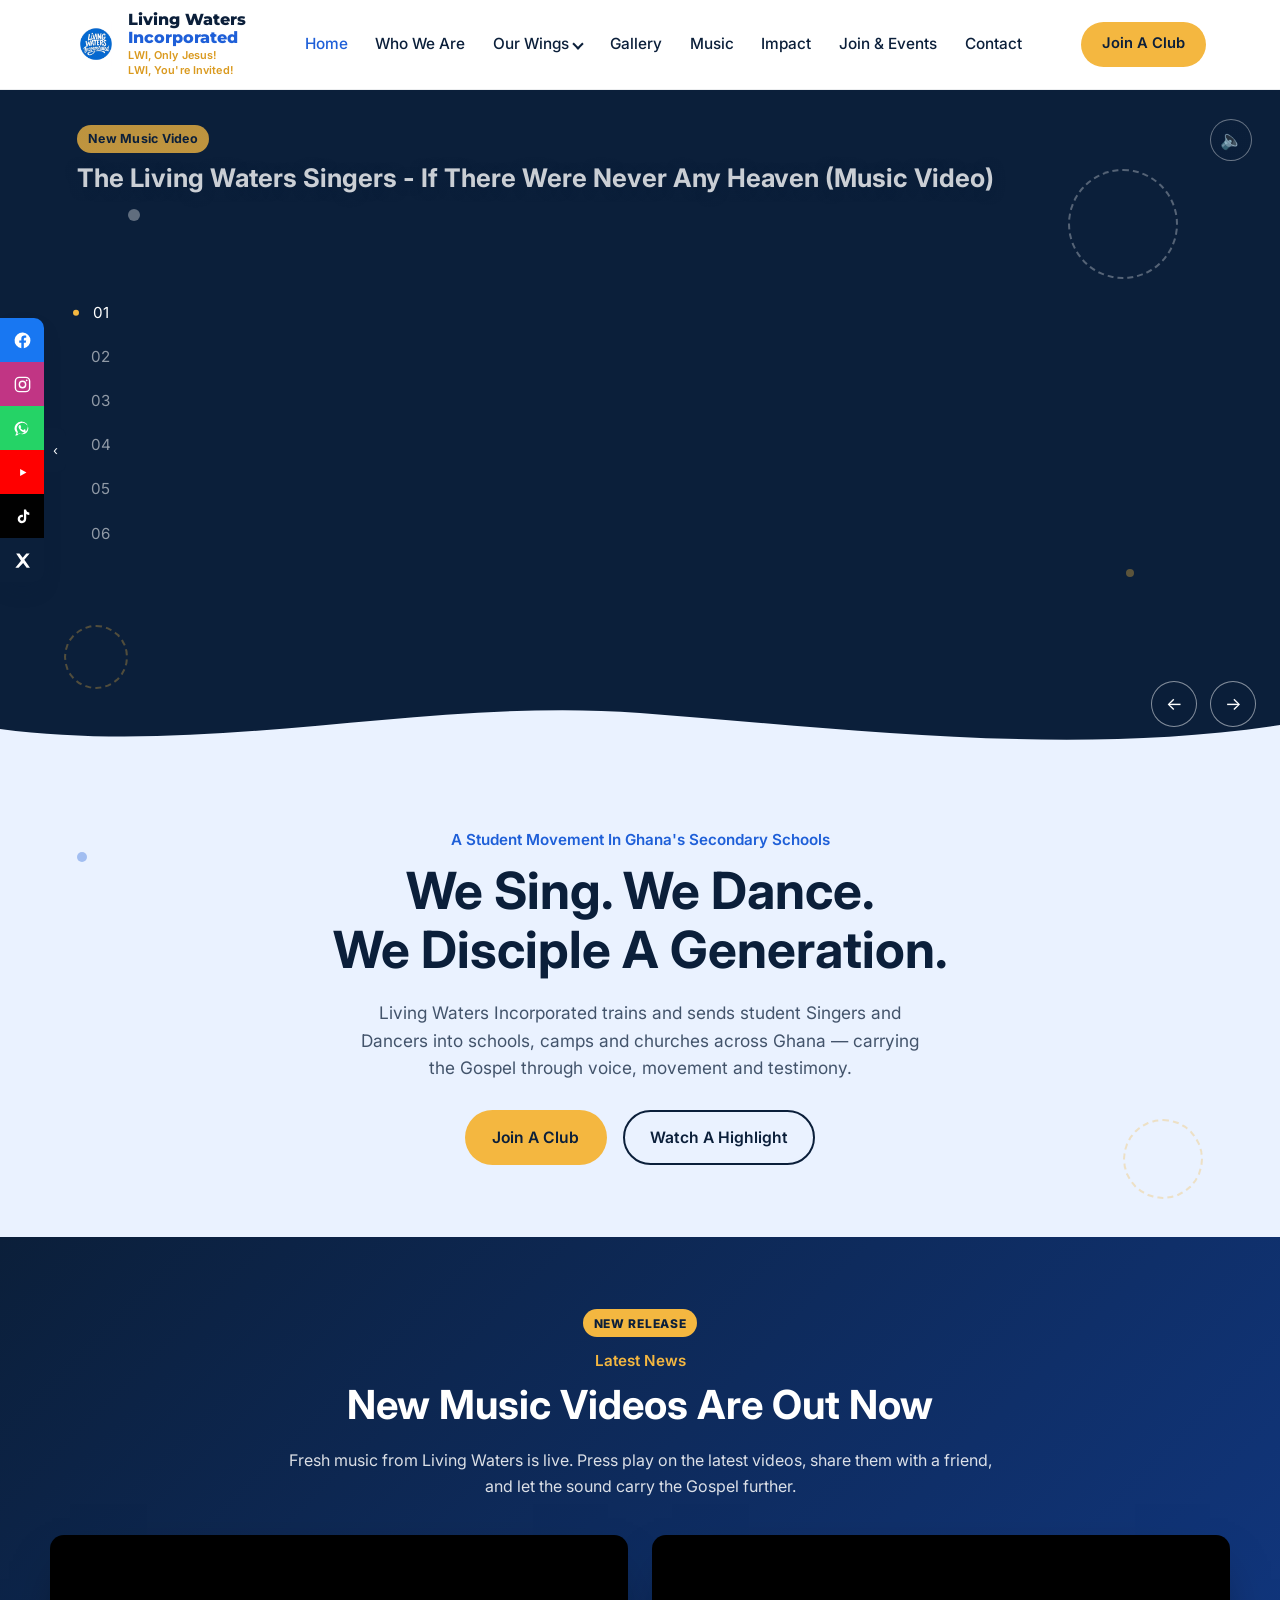
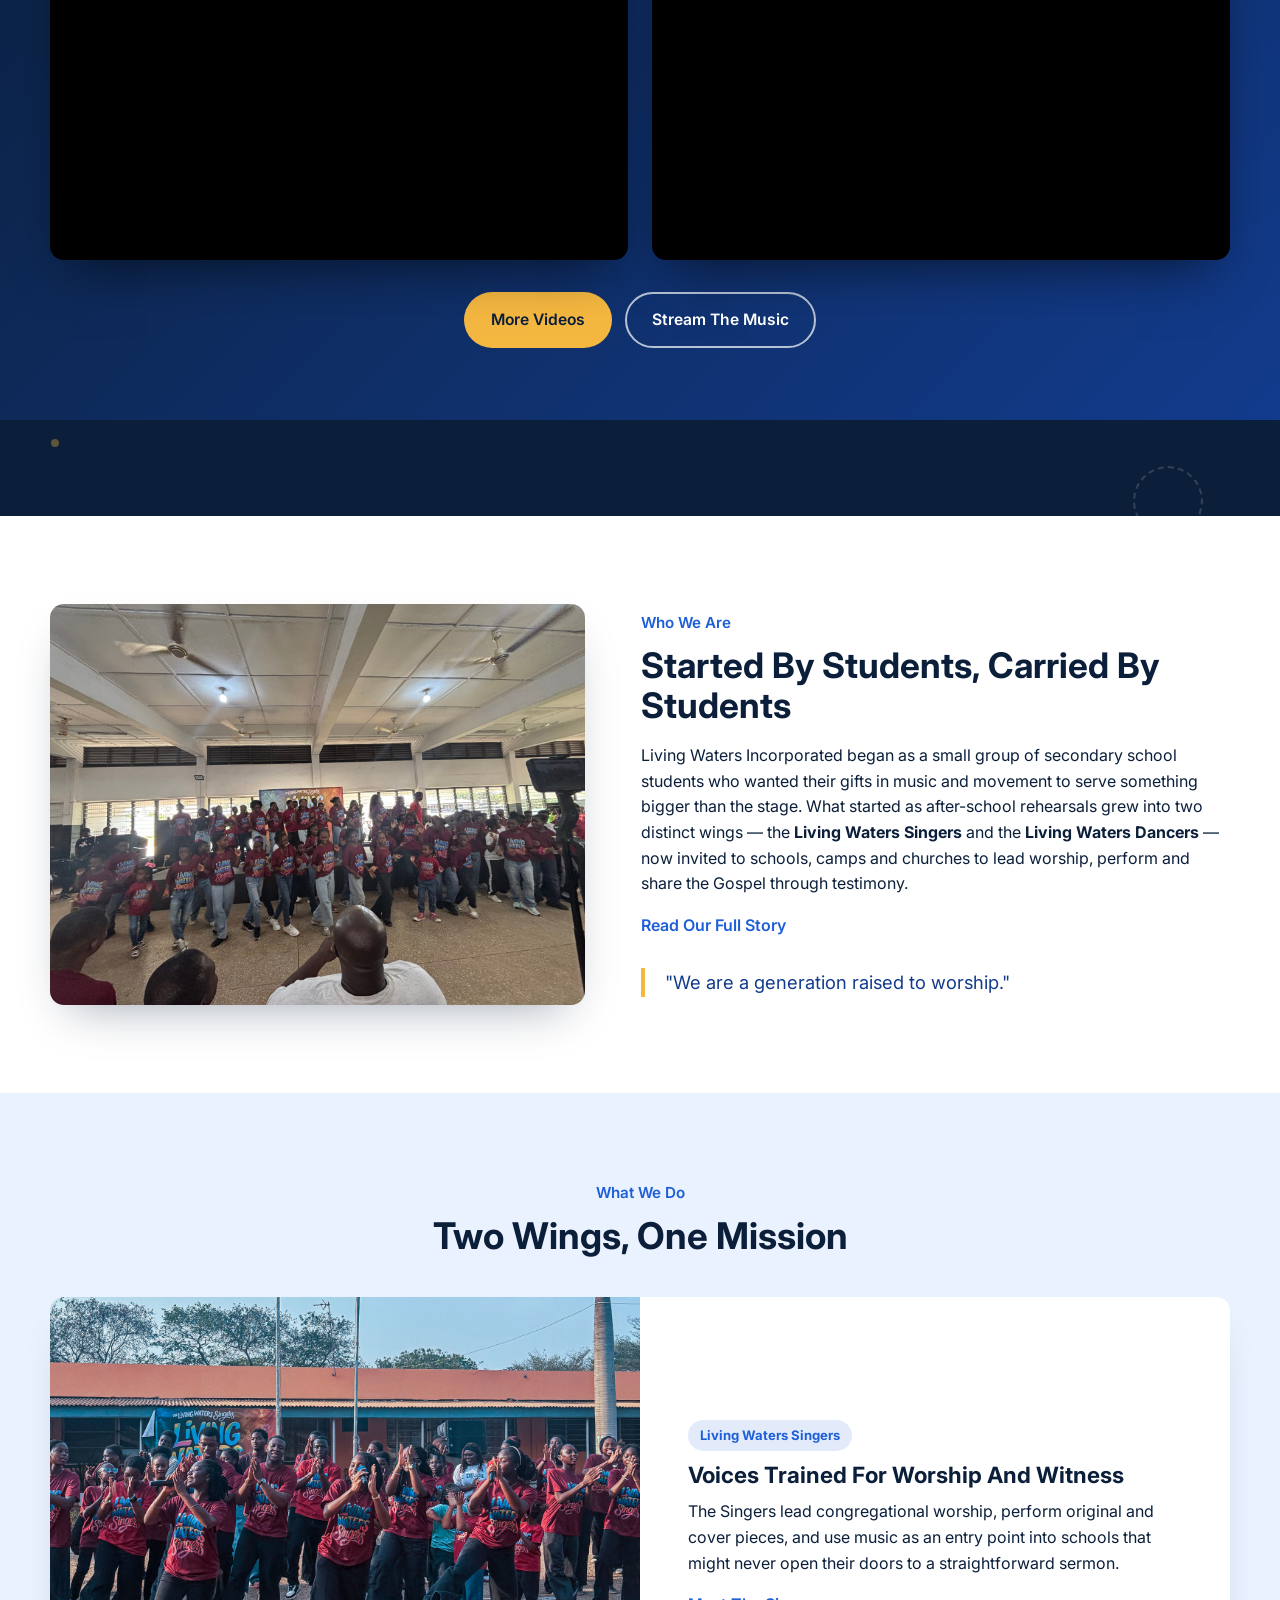
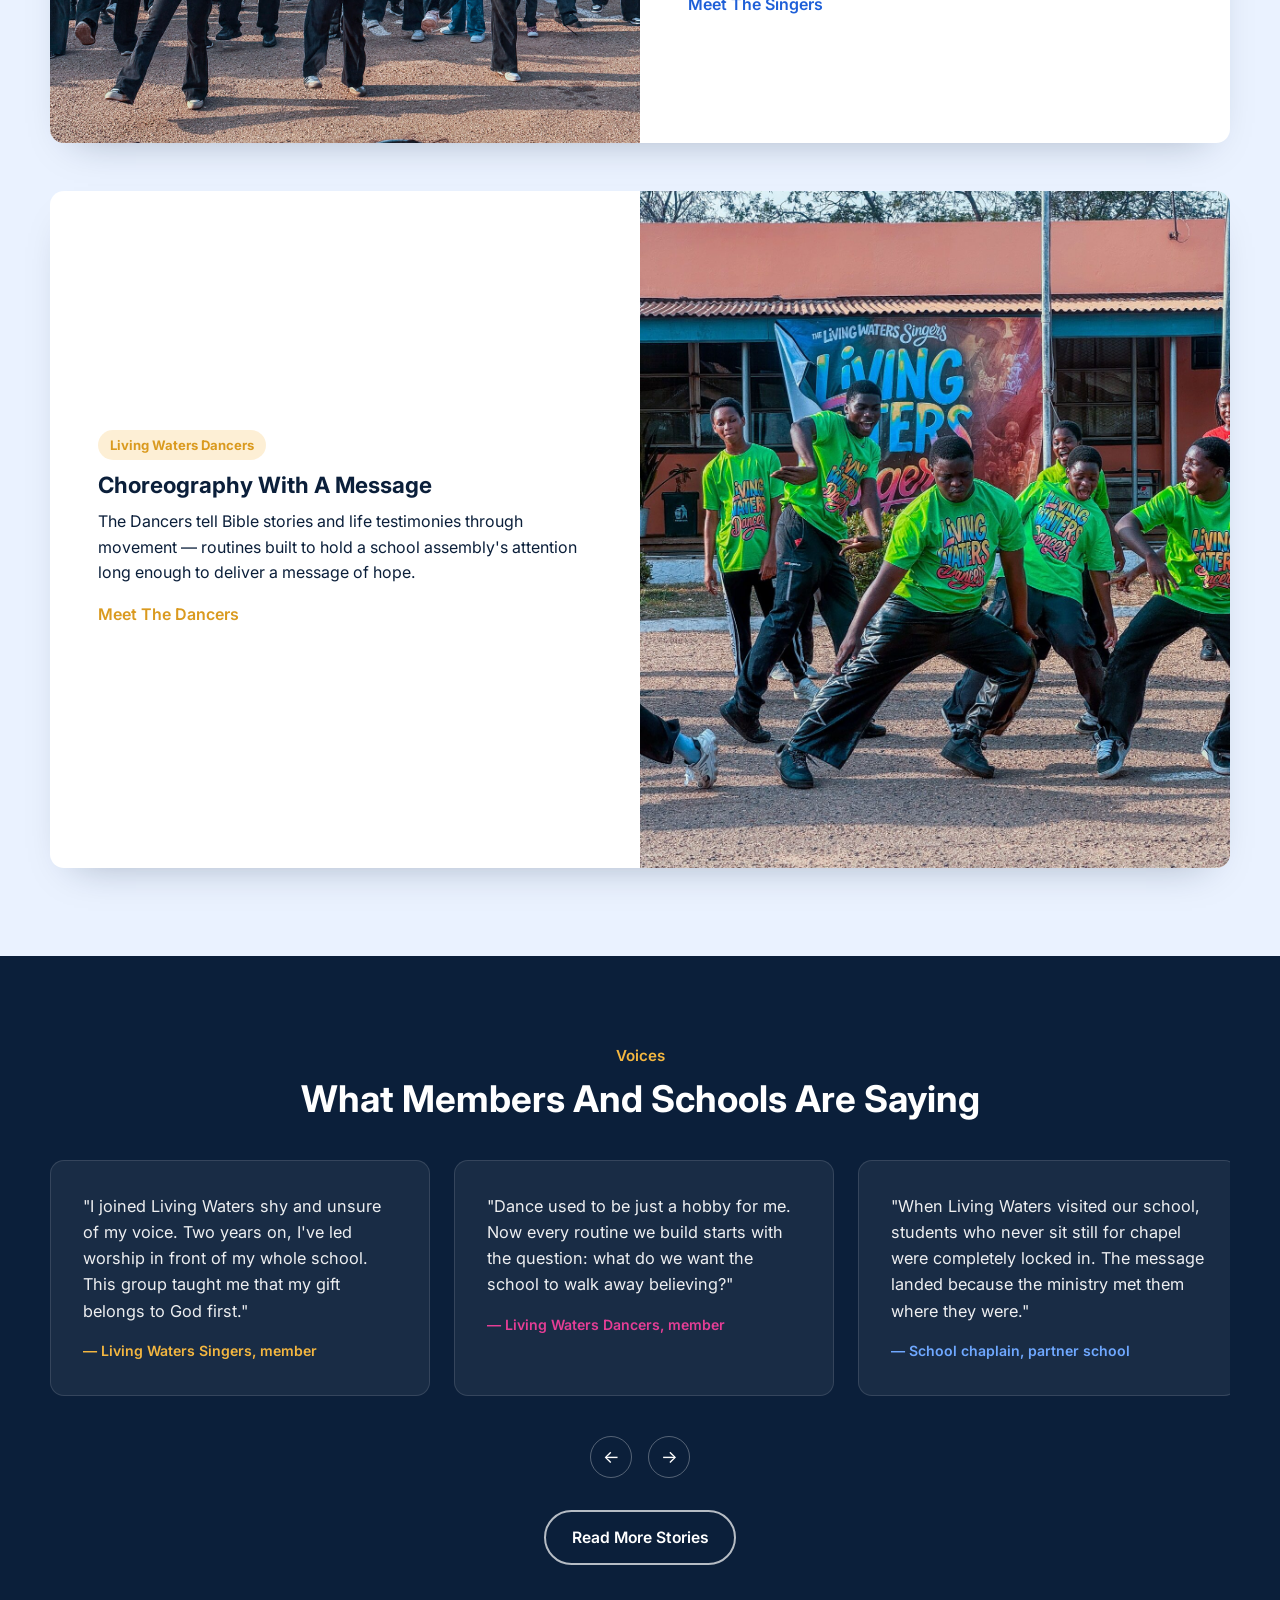
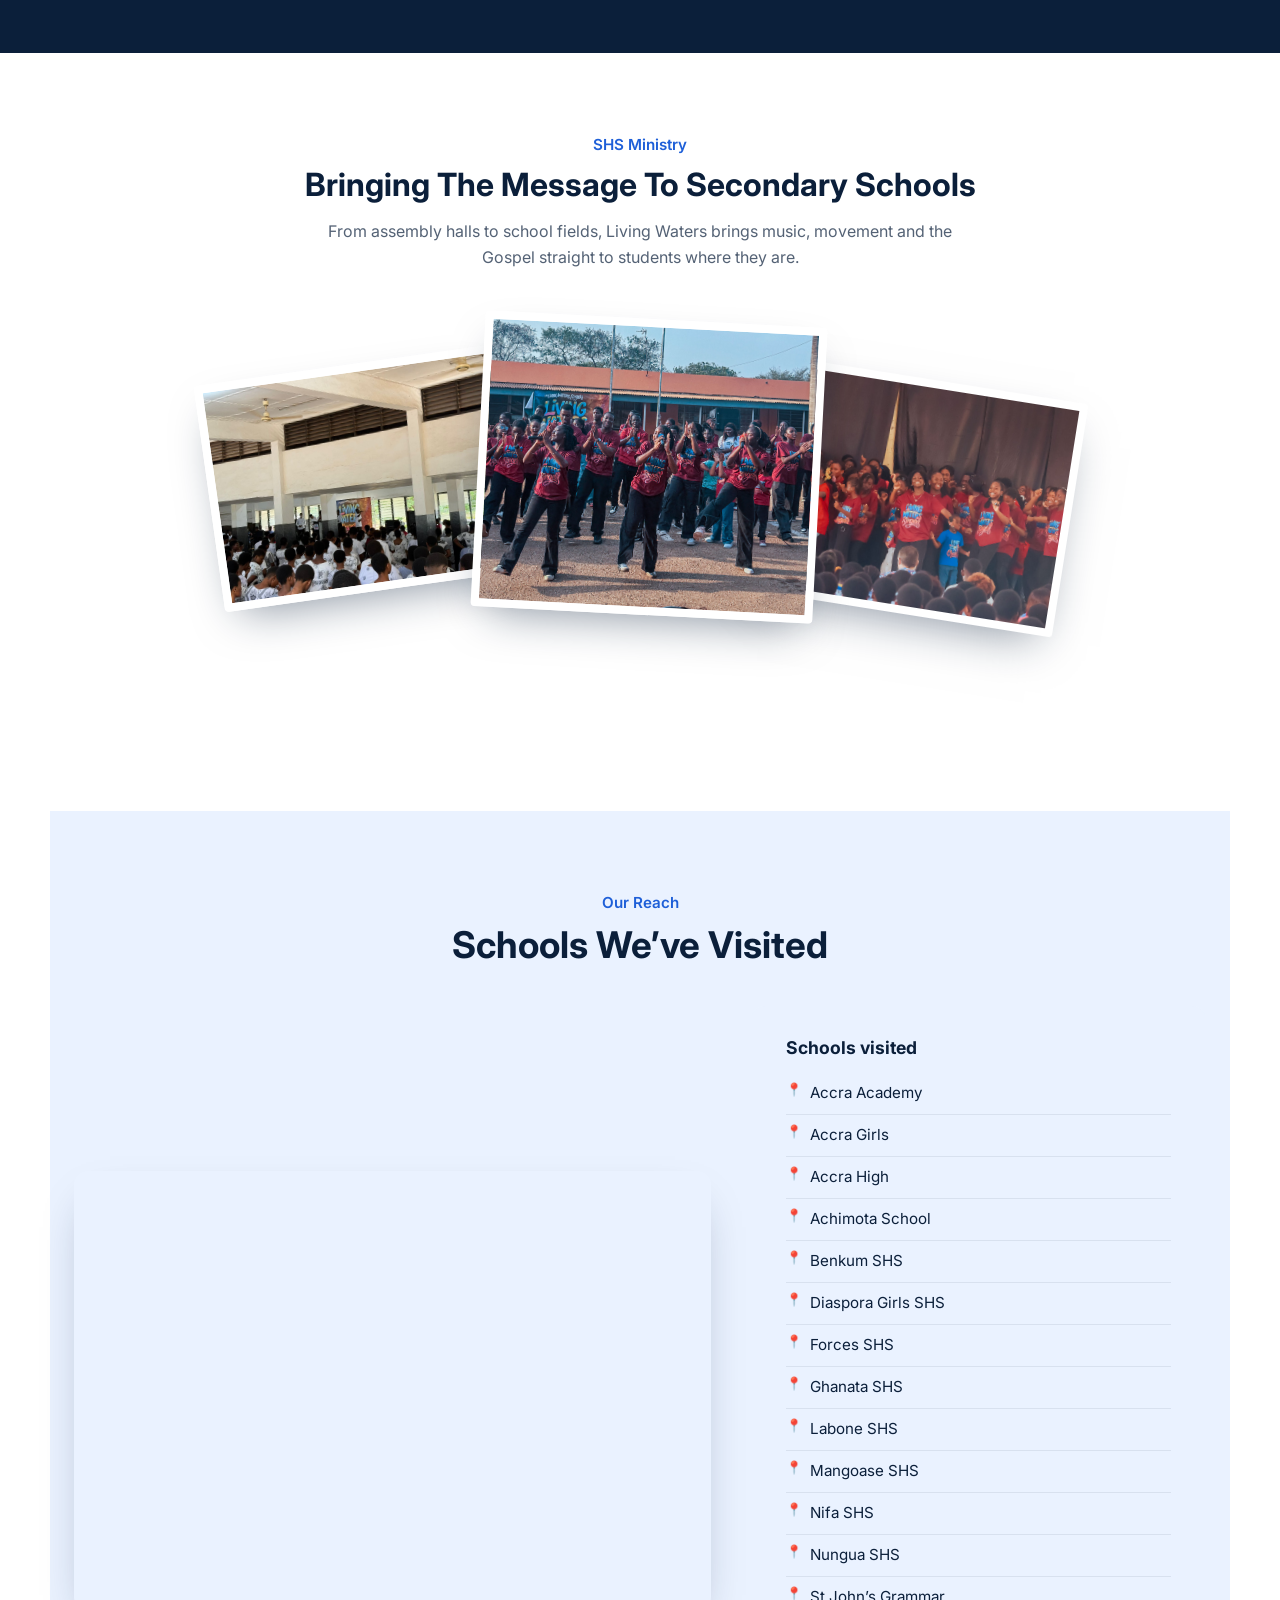
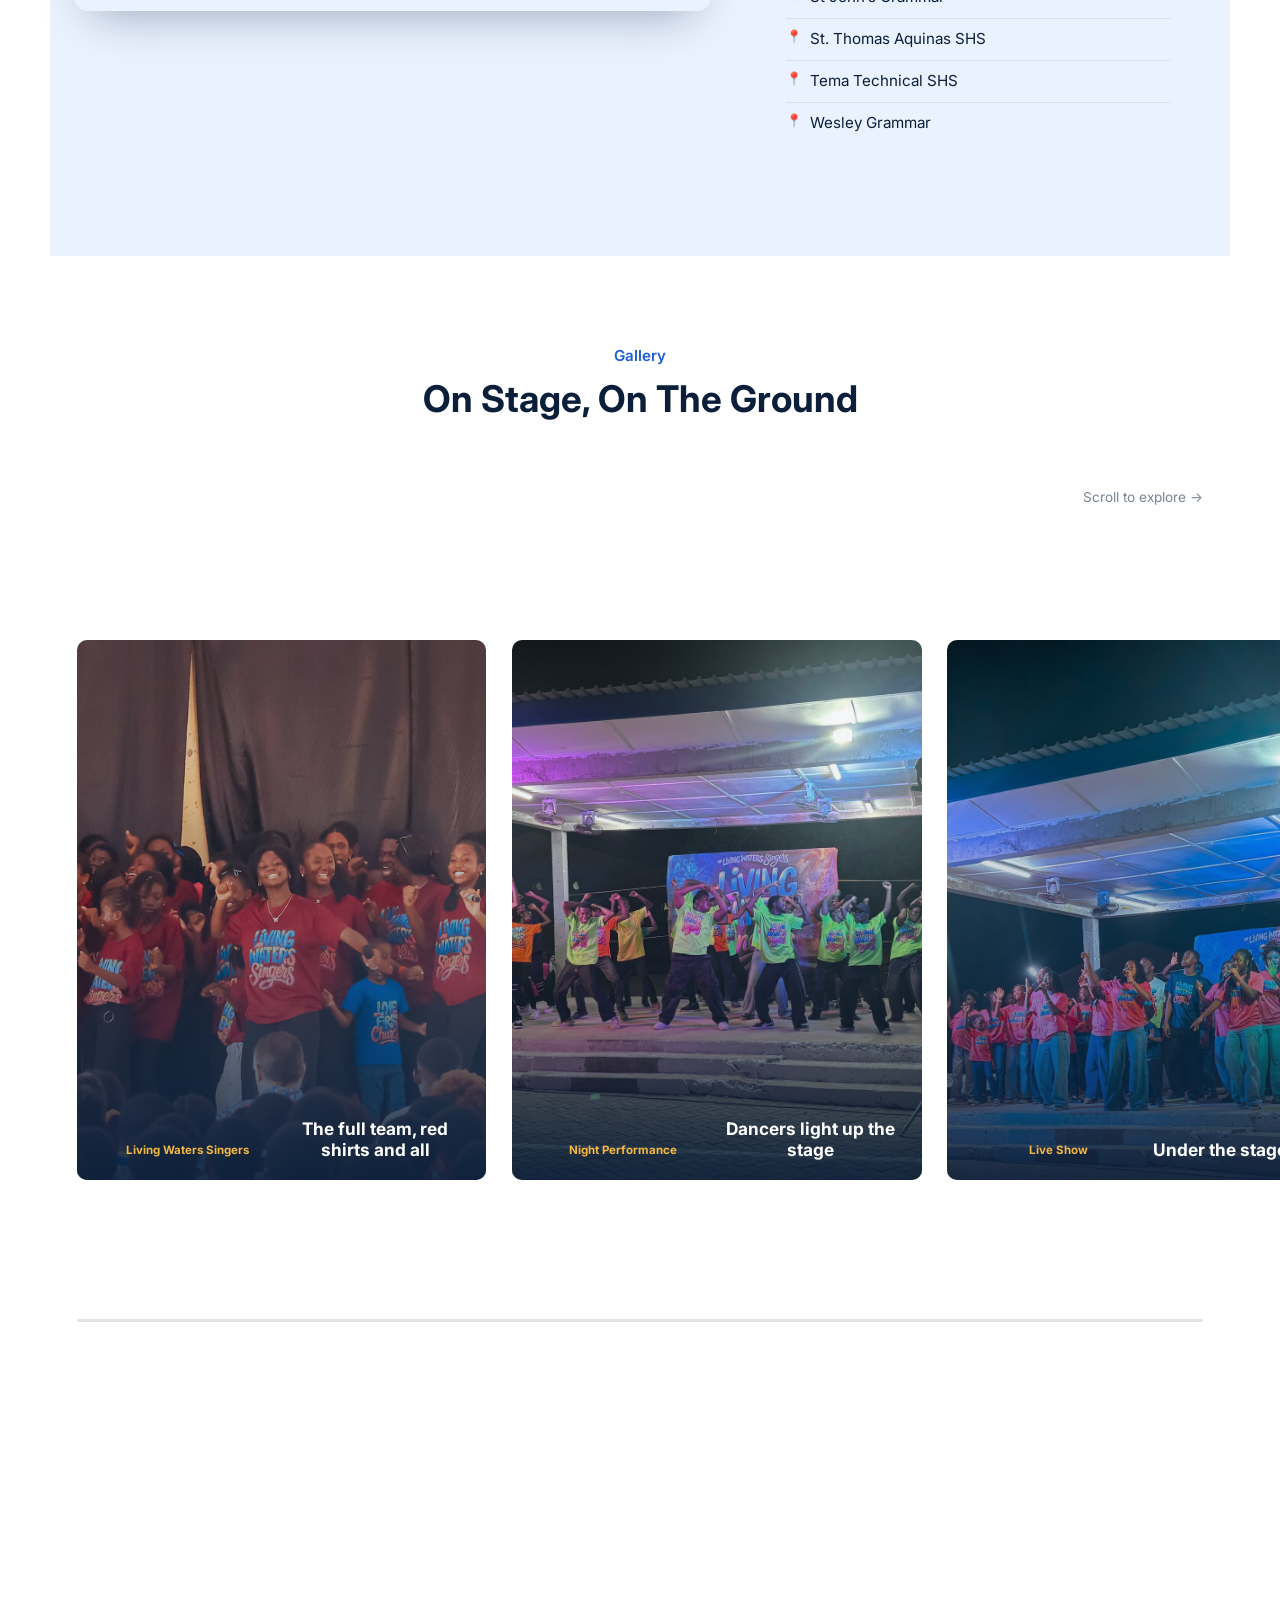
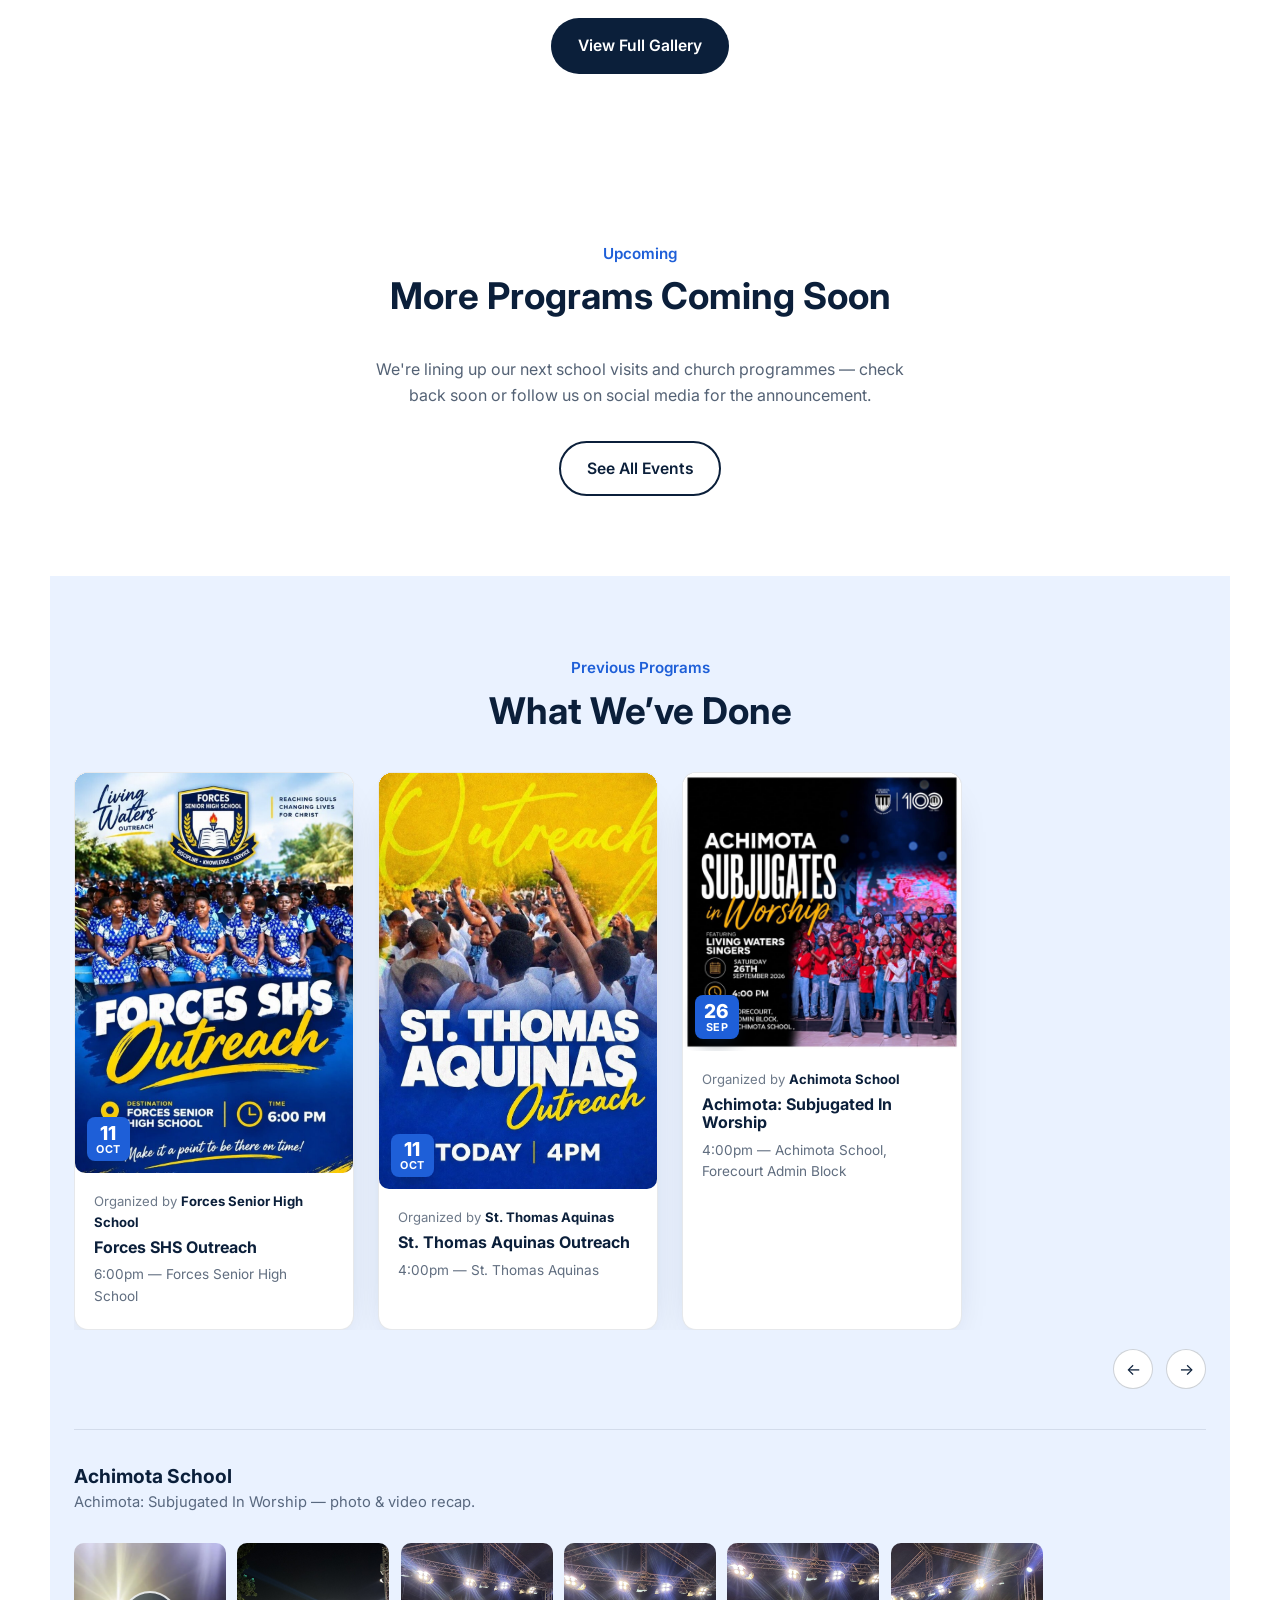
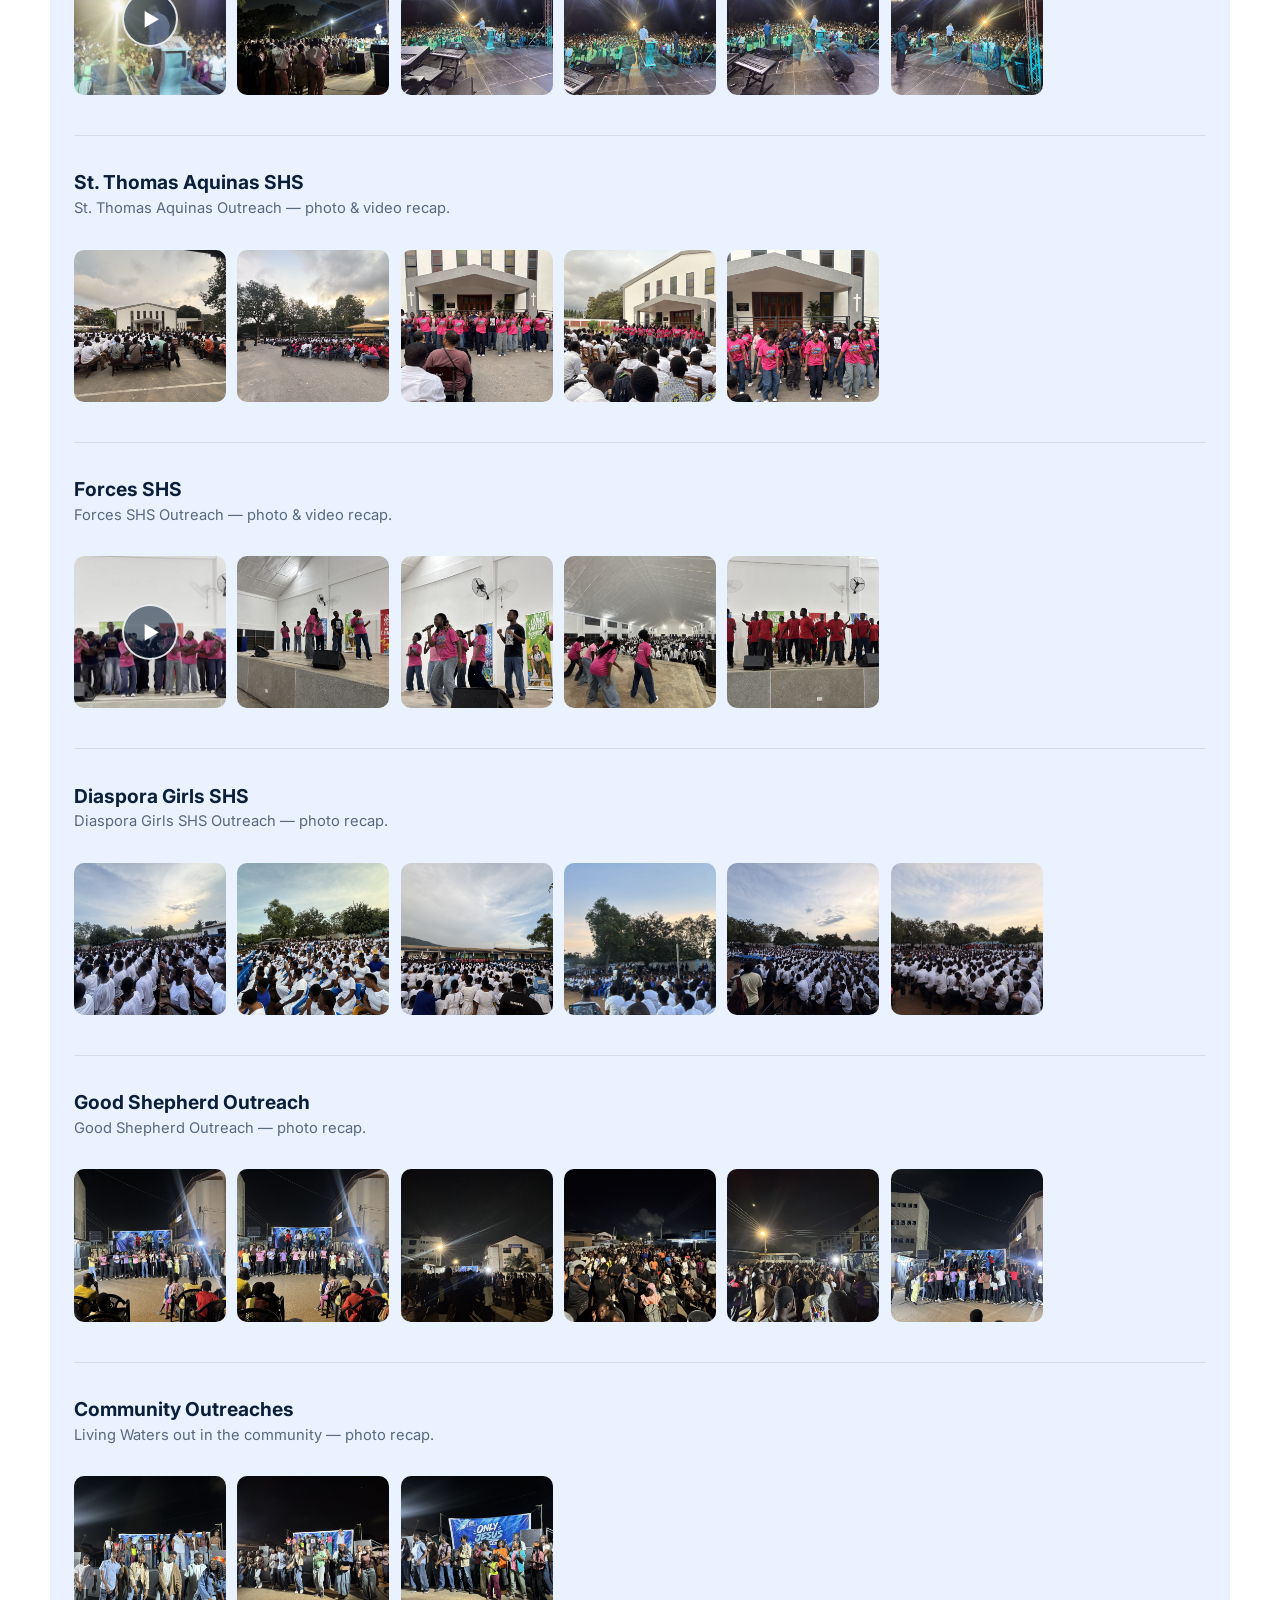
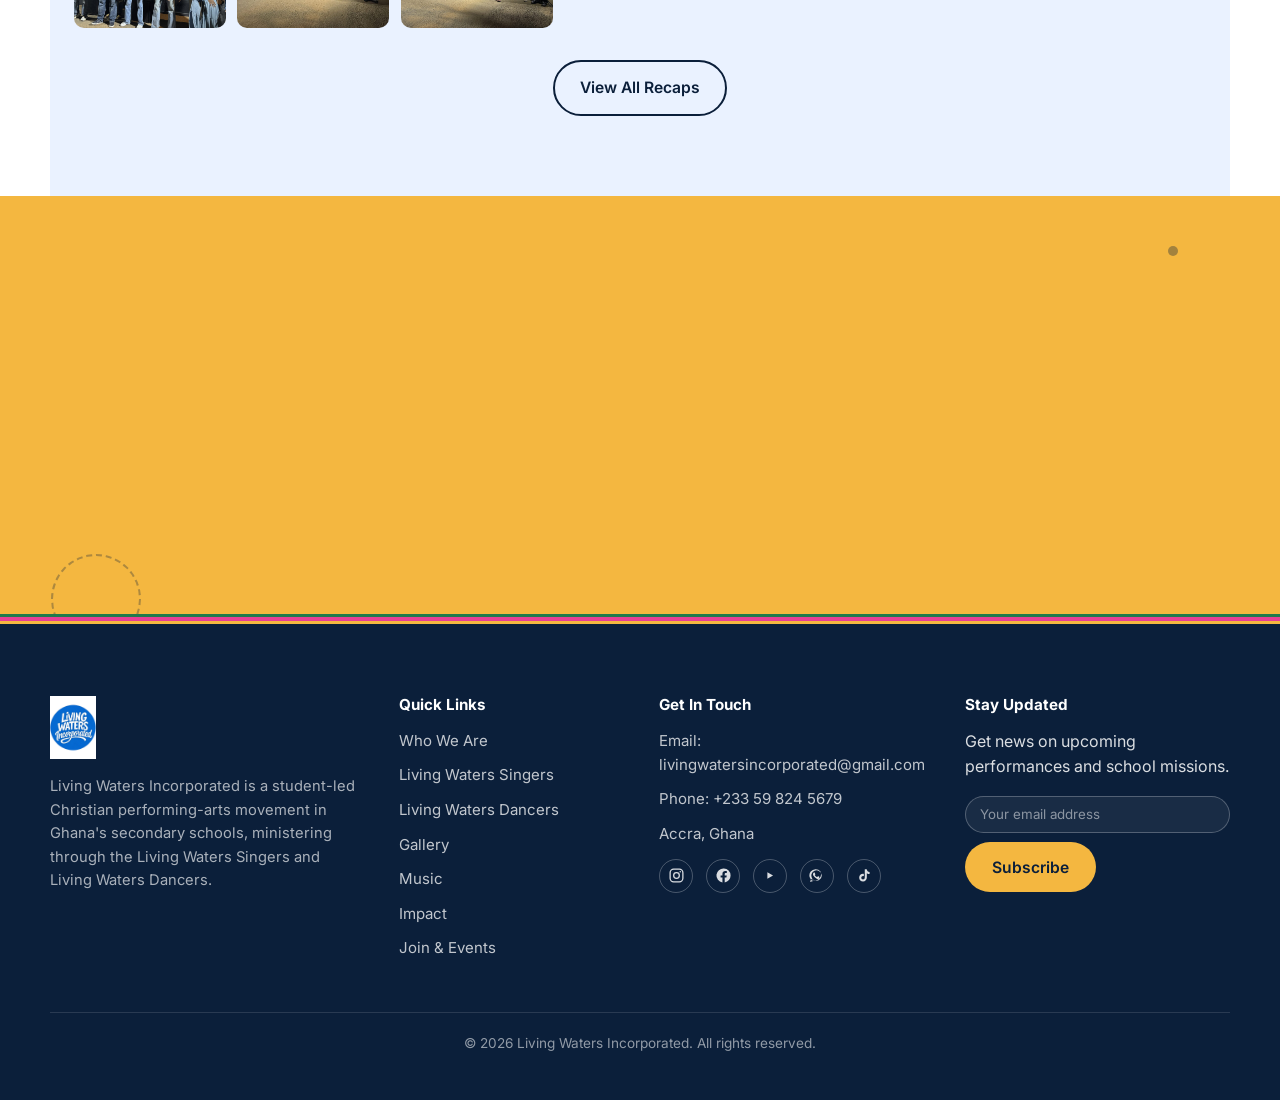
==== index.html @ 13479821 "Add files via upload" ====
<!DOCTYPE html>
<html lang="en">
<head>
<meta charset="UTF-8">
<meta name="viewport" content="width=device-width, initial-scale=1.0">
<title>Living Waters Incorporated — Student Singers & Dancers</title>
<meta name="description" content="Living Waters Incorporated is a student Christian performing-arts group working in Ghanaian secondary schools through the Living Waters Singers and Living Waters Dancers.">
<link rel="icon" href="/favicon.ico" sizes="any">
<link rel="icon" type="image/png" sizes="32x32" href="/favicon-32x32.png">
<link rel="icon" type="image/png" sizes="16x16" href="/favicon-16x16.png">
<link rel="apple-touch-icon" sizes="180x180" href="/apple-touch-icon.png">
<link rel="manifest" href="/site.webmanifest">
<meta name="theme-color" content="#1E5FD8">
<link rel="preconnect" href="https://fonts.googleapis.com">
<link href="https://fonts.googleapis.com/css2?family=Inter:wght@400;500;600;700;800&family=Montserrat:wght@700;800;900&display=swap" rel="stylesheet">
<link rel="stylesheet" href="css/style.css">
</head>
<body>

<a class="skip-link" href="#main">Skip to content</a>

<header class="site-header" id="top">
  <div class="header-inner">
    <a href="/" class="brand">
      <img src="assets/img/logo.png" alt="Living Waters Incorporated logo" class="brand-mark">
      <span class="brand-text">
        <span class="brand-name">Living Waters<br><em>Incorporated</em></span>
        <span class="brand-tagline">LWI, Only Jesus!<br>LWI, You're Invited!</span>
      </span>
    </a>

    <nav class="main-nav" id="main-nav">
      <a href="/" aria-current="page">Home</a>
      <a href="/about">Who We Are</a>
      <div class="has-dropdown">
        <button class="dropdown-toggle" type="button" aria-haspopup="true" aria-expanded="false">
          Our Wings <span class="caret"></span>
        </button>
        <div class="dropdown">
          <a href="/singers">Living Waters Singers</a>
          <a href="/dancers">Living Waters Dancers</a>
        </div>
      </div>
      <a href="/gallery">Gallery</a>
      <a href="/music">Music</a>
      <a href="/impact">Impact</a>
      <a href="/join">Join &amp; Events</a>
      <a href="/contact">Contact</a>
    </nav>

    <div class="header-actions">
      <a href="/join" class="btn btn-gold">Join A Club</a>
      <button class="nav-toggle" id="navToggle" aria-label="Toggle menu" aria-expanded="false" aria-controls="main-nav">
        <span></span><span></span><span></span>
      </button>
    </div>
  </div>
</header>

<div class="social-float" id="socialFloat">
  <div class="social-float-icons">
    <a class="fb" href="#" aria-label="Facebook"><svg viewBox="0 0 24 24" fill="currentColor" aria-hidden="true"><path d="M22 12a10 10 0 1 0-11.5 9.9v-7H7.9V12h2.6V9.8c0-2.6 1.6-4 3.9-4 1.1 0 2.3.2 2.3.2v2.5h-1.3c-1.3 0-1.7.8-1.7 1.6V12h2.9l-.5 2.9h-2.4v7A10 10 0 0 0 22 12z"/></svg></a>
    <a class="ig" href="https://www.instagram.com/thelivingwatersinc?stkn=MWZjanM5ZnF5bHkyMg==" target="_blank" rel="noopener" aria-label="Instagram"><svg viewBox="0 0 24 24" fill="none" stroke="currentColor" stroke-width="1.8" aria-hidden="true"><rect x="3" y="3" width="18" height="18" rx="5"/><circle cx="12" cy="12" r="4"/><circle cx="17.3" cy="6.7" r="1.1" fill="currentColor" stroke="none"/></svg></a>
    <a class="wa" href="https://wa.me/message/M225V5LJNNC3F1" target="_blank" rel="noopener" aria-label="WhatsApp"><svg viewBox="0 0 24 24" fill="currentColor" aria-hidden="true"><path d="M17.6 6.3A8.8 8.8 0 1 0 7.2 19.9L3 21l1.2-4.1A8.8 8.8 0 0 0 17.6 6.3zM12 19.3a7.3 7.3 0 0 1-3.7-1l-.3-.2-2.5.7.7-2.4-.2-.3A7.3 7.3 0 1 1 12 19.3zm4-5.5c-.2-.1-1.3-.6-1.5-.7-.2-.1-.3-.1-.5.1s-.6.7-.8.9-.3.2-.5.1a6 6 0 0 1-1.8-1.1 6.6 6.6 0 0 1-1.2-1.5c-.1-.2 0-.3.1-.4l.3-.4.2-.3v-.3c0-.1 0-.3-.1-.4s-.5-1.2-.7-1.7-.4-.4-.5-.4h-.5a.9.9 0 0 0-.6.3 2.8 2.8 0 0 0-.9 2.1 4.9 4.9 0 0 0 1 2.5 11 11 0 0 0 4.4 3.9c1.6.7 1.6.5 1.9.4a2.4 2.4 0 0 0 1.5-1.1c.2-.4.2-.7.1-.9s-.2-.1-.4-.2z"/></svg></a>
    <a class="yt" href="https://youtube.com/@thelivingwaterssingers?si=qNHP8lJGj5VKynJq" target="_blank" rel="noopener" aria-label="YouTube"><svg viewBox="0 0 24 24" fill="currentColor" aria-hidden="true"><path d="M9 7.5v9l8-4.5-8-4.5z"/></svg></a>
    <a class="tt" href="https://www.tiktok.com/@thelivingwatersinc?_r=1&_t=ZS-99l5q9Z5Kop" target="_blank" rel="noopener" aria-label="TikTok"><svg viewBox="0 0 24 24" fill="currentColor" aria-hidden="true"><path d="M16.5 3c.4 2.3 1.8 3.8 4.1 4v3c-1.4 0-2.7-.4-3.9-1.2v6.1c0 3.3-2.2 5.6-5.4 5.6-3 0-5.4-2.3-5.4-5.4 0-3 2.4-5.4 5.4-5.4.4 0 .8 0 1.2.1v3.1c-.4-.1-.8-.2-1.2-.2-1.3 0-2.4 1.1-2.4 2.4 0 1.4 1.1 2.4 2.4 2.4 1.5 0 2.5-1.1 2.5-2.7V3h2.7z"/></svg></a>
    <a class="x" href="#" aria-label="X (Twitter)"><svg viewBox="0 0 24 24" fill="currentColor" aria-hidden="true"><path d="M4 3h4.2l4 5.4L16.8 3H21l-6.7 8.2L21.4 21h-4.2l-4.4-5.9L7 21H3l7.1-8.7L4 3z"/></svg></a>
  </div>
  <button class="social-float-toggle" id="socialFloatToggle" aria-expanded="true" aria-label="Toggle social links">
    <span class="chev">&#8249;</span>
  </button>
</div>

<main id="main">
  <section class="hero-slider" id="heroSlider">
    <div class="hs-decor" aria-hidden="true">
      <span class="float-dot" style="width:12px;height:12px; top:18%; left:10%; color:#fff;"></span>
      <span class="float-dot" style="width:8px;height:8px; top:72%; left:88%; color:var(--gold); animation-delay:1.2s;"></span>
      <span class="float-ring" style="width:110px;height:110px; top:12%; right:8%; color:#fff;"></span>
      <span class="float-ring" style="width:64px;height:64px; bottom:10%; left:5%; color:var(--gold); animation-direction:reverse;"></span>
    </div>
    <div class="hs-track">
      <div class="hs-slide is-active">
        <video class="hs-video" id="heroVideo" data-advance-on-end autoplay muted playsinline preload="auto">
          <source src="assets/video/New%20Video.mp4" type="video/mp4">
        </video>
        <button class="hs-sound-toggle" aria-label="Turn sound on" aria-pressed="false">
          <span class="hs-sound-icon">&#128264;</span>
        </button>
        <div class="hs-caption">
          <span class="hs-caption-tag">New Music Video</span>
          <span class="hs-caption-title">The Living Waters Singers - If There Were Never Any Heaven (Music Video)</span>
        </div>
      </div>
      <div class="hs-slide">
        <video class="hs-video" autoplay muted loop playsinline poster="assets/img/hero.jpg">
          <source src="assets/video/LWI.mp4" type="video/mp4">
        </video>
        <button class="hs-sound-toggle" aria-label="Turn sound on" aria-pressed="false">
          <span class="hs-sound-icon">&#128264;</span>
        </button>
        <div class="hs-caption">
          <span class="hs-caption-tag">Live Performance</span>
          <span class="hs-caption-title">Dancers Light Up The Stage</span>
        </div>
      </div>
      <div class="hs-slide">
        <img src="assets/img/living-waters-crowd.jpg" alt="Living Waters Singers, full team in red shirts" loading="lazy">
        <div class="hs-caption">
          <span class="hs-caption-tag">The Full Team</span>
          <span class="hs-caption-title">Red Shirts And One Voice</span>
        </div>
      </div>
      <div class="hs-slide">
        <img src="assets/img/singers.jpg" alt="Living Waters Singers performing outdoors" loading="lazy">
        <div class="hs-caption">
          <span class="hs-caption-tag">Living Waters Singers</span>
          <span class="hs-caption-title">Voices Raised Outdoors</span>
        </div>
      </div>
      <div class="hs-slide">
        <img src="assets/img/dancers.jpg" alt="Living Waters Dancers mid-routine" loading="lazy">
        <div class="hs-caption">
          <span class="hs-caption-tag">Living Waters Dancers</span>
          <span class="hs-caption-title">Choreography With A Message</span>
        </div>
      </div>
      <div class="hs-slide">
        <img src="assets/img/schools.jpg" alt="Living Waters ministering at a school assembly" loading="lazy">
        <div class="hs-caption">
          <span class="hs-caption-tag">SHS Ministry</span>
          <span class="hs-caption-title">Reaching Students Where They Are</span>
        </div>
      </div>
    </div>
    <div class="hs-scrim"></div>
    <div class="hs-arrows-group">
      <button class="hs-arrow hs-prev" id="heroPrev" aria-label="Previous slide">&#8592;</button>
      <button class="hs-arrow hs-next" id="heroNext" aria-label="Next slide">&#8594;</button>
    </div>
    <div class="hs-pagination" id="heroPagination">
      <button class="hs-page is-active" data-index="0">01</button>
      <button class="hs-page" data-index="1">02</button>
      <button class="hs-page" data-index="2">03</button>
      <button class="hs-page" data-index="3">04</button>
      <button class="hs-page" data-index="4">05</button>
      <button class="hs-page" data-index="5">06</button>
    </div>
    <svg class="wave-divider" viewBox="0 0 1440 90" preserveAspectRatio="none" aria-hidden="true">
      <path d="M0,48 C240,90 480,0 720,24 C960,48 1200,90 1440,42 L1440,90 L0,90 Z"></path>
    </svg>
  </section>

  <section class="hero-intro">
    <div class="hi-decor" aria-hidden="true">
      <span class="float-dot" style="width:10px;height:10px; top:20%; left:6%; color:var(--blue);"></span>
      <span class="float-ring" style="width:80px;height:80px; bottom:8%; right:6%; color:var(--gold);"></span>
    </div>
    <div class="hero-intro-inner">
      <p class="kicker">A Student Movement In Ghana's Secondary Schools</p>
      <h1>We Sing. We Dance.<br>We Disciple A Generation.</h1>
      <p class="hero-lede">Living Waters Incorporated trains and sends student Singers and Dancers into schools, camps and churches across Ghana — carrying the Gospel through voice, movement and testimony.</p>
      <div class="hero-actions">
        <a href="/join" class="btn btn-gold">Join A Club</a>
        <a href="/gallery" class="btn btn-outline-navy">Watch A Highlight</a>
      </div>
    </div>
  </section>

  <section class="news" id="news">
    <div class="news-inner">
      <div class="news-copy">
        <span class="news-badge">New Release</span>
        <p class="kicker">Latest News</p>
        <h2>New Music Videos Are Out Now</h2>
        <p>Fresh music from Living Waters is live. Press play on the latest videos, share them with a friend, and let the sound carry the Gospel further.</p>
      </div>
      <div class="news-videos">
        <div class="news-video">
          <iframe src="https://www.youtube.com/embed/HlIwGaWY1IA" title="Living Waters new music video 1" allowfullscreen loading="lazy"></iframe>
        </div>
        <div class="news-video">
          <iframe src="https://www.youtube.com/embed/tsGGM1fXYa4" title="Living Waters new music video 2" allowfullscreen loading="lazy"></iframe>
        </div>
      </div>
      <div class="news-actions">
        <a href="/music#watch" class="btn btn-gold">More Videos</a>
        <a href="/music" class="btn btn-outline">Stream The Music</a>
      </div>
    </div>
  </section>

  <section class="stats" aria-label="Living Waters Incorporated at a glance" style="position:relative; overflow:hidden;">
    <span class="float-dot" style="width:8px;height:8px; top:20%; left:4%; color:var(--gold);"></span>
    <span class="float-ring" style="width:70px;height:70px; bottom:-20px; right:6%; color:rgba(255,255,255,0.5);"></span>
  </section>

  <section class="about">
    <div class="about-grid">
      <div class="about-image">
        <img src="assets/img/about.jpg" alt="Living Waters members gathered for a performance indoors" loading="lazy">
      </div>
      <div class="about-copy">
        <p class="kicker">Who We Are</p>
        <h2>Started By Students, Carried By Students</h2>
        <p>Living Waters Incorporated began as a small group of secondary school students who wanted their gifts in music and movement to serve something bigger than the stage. What started as after-school rehearsals grew into two distinct wings — the <strong>Living Waters Singers</strong> and the <strong>Living Waters Dancers</strong> — now invited to schools, camps and churches to lead worship, perform and share the Gospel through testimony.</p>
        <a href="/about" class="link-arrow">Read Our Full Story</a>
        <blockquote class="pull-quote">"We are a generation raised to worship."</blockquote>
      </div>
    </div>
  </section>

  <section class="wings" id="wings">
    <div class="section-head">
      <p class="kicker">What We Do</p>
      <h2>Two Wings, One Mission</h2>
    </div>

    <article class="wing wing-singers">
      <div class="wing-media">
        <img src="assets/img/singers.jpg" alt="Living Waters Singers performing outdoors in red uniforms" loading="lazy">
      </div>
      <div class="wing-copy">
        <span class="wing-tag tag-blue">Living Waters Singers</span>
        <h3>Voices Trained For Worship And Witness</h3>
        <p>The Singers lead congregational worship, perform original and cover pieces, and use music as an entry point into schools that might never open their doors to a straightforward sermon.</p>
        <a href="/singers" class="link-arrow">Meet The Singers</a>
      </div>
    </article>

    <article class="wing wing-dancers">
      <div class="wing-media">
        <img src="assets/img/dancers.jpg" alt="Living Waters Dancers performing a choreographed routine" loading="lazy">
      </div>
      <div class="wing-copy">
        <span class="wing-tag tag-gold">Living Waters Dancers</span>
        <h3>Choreography With A Message</h3>
        <p>The Dancers tell Bible stories and life testimonies through movement — routines built to hold a school assembly's attention long enough to deliver a message of hope.</p>
        <a href="/dancers" class="link-arrow">Meet The Dancers</a>
      </div>
    </article>
  </section>

  <section class="voices" id="voices">
    <div class="section-head light">
      <p class="kicker">Voices</p>
      <h2>What Members And Schools Are Saying</h2>
    </div>
    <div class="voices-track" id="voicesTrack">
      <blockquote class="voice-card">
        <p>"I joined Living Waters shy and unsure of my voice. Two years on, I've led worship in front of my whole school. This group taught me that my gift belongs to God first."</p>
        <footer>— Living Waters Singers, member</footer>
      </blockquote>
      <blockquote class="voice-card">
        <p>"Dance used to be just a hobby for me. Now every routine we build starts with the question: what do we want the school to walk away believing?"</p>
        <footer>— Living Waters Dancers, member</footer>
      </blockquote>
      <blockquote class="voice-card">
        <p>"When Living Waters visited our school, students who never sit still for chapel were completely locked in. The message landed because the ministry met them where they were."</p>
        <footer>— School chaplain, partner school</footer>
      </blockquote>
      <blockquote class="voice-card">
        <p>"What stays with me isn't the applause after a performance — it's the students who come find us afterward, asking how they can know God for themselves."</p>
        <footer>— Living Waters, patron</footer>
      </blockquote>
    </div>
    <div class="voices-controls">
      <button id="voicesPrev" aria-label="Previous testimonial">&#8592;</button>
      <button id="voicesNext" aria-label="Next testimonial">&#8594;</button>
    </div>
    <div style="text-align:center; margin-top:2em;">
      <a href="/voices" class="btn btn-outline">Read More Stories</a>
    </div>
  </section>

  <section class="content-section" style="text-align:center;">
    <p class="kicker">SHS Ministry</p>
    <h2>Bringing The Message To Secondary Schools</h2>
    <p style="max-width:640px; margin:0 auto; color:rgba(11,31,58,0.7);">From assembly halls to school fields, Living Waters brings music, movement and the Gospel straight to students where they are.</p>
    <div class="collage">
      <div class="collage-frame c1"><img src="assets/img/schools.jpg" alt="Living Waters ministering at a school assembly" loading="lazy"></div>
      <div class="collage-frame c2"><img src="assets/img/singers.jpg" alt="Living Waters Singers performing outdoors" loading="lazy"></div>
      <div class="collage-frame c3"><img src="assets/img/living-waters-crowd.jpg" alt="Living Waters Singers, full team in red shirts" loading="lazy"></div>
    </div>
  </section>

  <section class="content-section tint">
    <div class="section-head">
      <p class="kicker">Our Reach</p>
      <h2>Schools We&rsquo;ve Visited</h2>
    </div>
    <div class="schools-map-wrap">
      <div id="schoolsMap"></div>
      <div class="schools-list-card">
        <h3>Schools visited</h3>
        <ul>
          <li>Accra Academy</li>
          <li>Accra Girls</li>
          <li>Accra High</li>
          <li>Achimota School</li>
          <li>Benkum SHS</li>
          <li>Diaspora Girls SHS</li>
          <li>Forces SHS</li>
          <li>Ghanata SHS</li>
          <li>Labone SHS</li>
          <li>Mangoase SHS</li>
          <li>Nifa SHS</li>
          <li>Nungua SHS</li>
          <li>St John&rsquo;s Grammar</li>
          <li>St. Thomas Aquinas SHS</li>
          <li>Tema Technical SHS</li>
          <li>Wesley Grammar</li>
        </ul>
      </div>
    </div>
  </section>

  <link rel="stylesheet" href="https://unpkg.com/leaflet@1.9.4/dist/leaflet.css" integrity="sha256-p4NxAoJBhIIN+hmNHrzRCf9tD/miZyoHS5obTRR9BMY=" crossorigin="">
  <script src="https://unpkg.com/leaflet@1.9.4/dist/leaflet.js" integrity="sha256-20nQCchB9co0qIjJZRGuk2/Z9VM+kNiyxNV1lvTlZBo=" crossorigin=""></script>
  <script>
    (function () {
      var schools = [
        ["Accra Academy", 5.5715232, -0.2438172],
        ["Accra Girls SHS", 5.5969834, -0.1929681],
        ["Accra High School", 5.5675623, -0.2000479],
        ["Achimota School", 5.6282132, -0.2127761],
        ["Benkum SHS", 5.9422848, -0.0898632],
        ["Diaspora Girls SHS", 5.8187043, -0.2667207],
        ["Forces SHS", 5.592864, -0.161052],
        ["Ghanata SHS", 5.8858378, -0.1073621],
        ["Labone SHS", 5.5644744, -0.1712557],
        ["Mangoase SHS", 5.9432486, -0.2967663],
        ["Nifa SHS", 6.027203, -0.0780929],
        ["Nungua SHS", 5.6065, -0.0773],
        ["St John's Grammar SHS", 5.6386688, -0.2451259],
        ["St. Thomas Aquinas SHS", 5.5655, -0.1775],
        ["Tema Technical SHS", 5.6662796, -0.0035298],
        ["Wesley Grammar SHS", 5.5700027, -0.2605206]
      ];
      var mapEl = document.getElementById('schoolsMap');
      if (!mapEl || typeof L === 'undefined') return;
      var map = L.map('schoolsMap');
      L.tileLayer('https://{s}.tile.openstreetmap.org/{z}/{x}/{y}.png', {
        attribution: '&copy; OpenStreetMap contributors',
        maxZoom: 18
      }).addTo(map);
      var markers = [];
      schools.forEach(function (s) {
        var m = L.marker([s[1], s[2]]).addTo(map).bindPopup('<strong>' + s[0] + '</strong>');
        markers.push(m);
      });
      var group = L.featureGroup(markers);
      map.fitBounds(group.getBounds().pad(0.15));
    })();
  </script>

  <section class="gallery" id="gallery">
    <div class="section-head">
      <p class="kicker">Gallery</p>
      <h2>On Stage, On The Ground</h2>
    </div>
    <div class="scrub-gallery">
    <div class="scrub-sticky">
      <p class="scrub-hint">Scroll to explore &#8594;</p>
      <div class="scrub-track">
      <button class="gallery-item scrub-item" data-full="assets/img/living-waters-crowd.jpg">
        <img src="assets/img/living-waters-crowd.jpg" alt="The full team, red shirts and all — Living Waters Incorporated" loading="lazy">
        <span class="scrub-caption">
          <span class="cap-tag">Living Waters Singers</span>
          <span class="cap-title">The full team, red shirts and all</span>
        </span>
      </button>
      <button class="gallery-item scrub-item" data-full="assets/img/hero.jpg">
        <img src="assets/img/hero.jpg" alt="Dancers light up the stage — Living Waters Incorporated" loading="lazy">
        <span class="scrub-caption">
          <span class="cap-tag">Night Performance</span>
          <span class="cap-title">Dancers light up the stage</span>
        </span>
      </button>
      <button class="gallery-item scrub-item" data-full="assets/img/gallery-2.jpg">
        <img src="assets/img/gallery-2.jpg" alt="Under the stage lights — Living Waters Incorporated" loading="lazy">
        <span class="scrub-caption">
          <span class="cap-tag">Live Show</span>
          <span class="cap-title">Under the stage lights</span>
        </span>
      </button>
      <button class="gallery-item scrub-item" data-full="assets/img/lovefirst-33.jpg">
        <img src="assets/img/lovefirst-33.jpg" alt="Leading worship at Love First Church — Living Waters Incorporated" loading="lazy">
        <span class="scrub-caption">
          <span class="cap-tag">Love First Church</span>
          <span class="cap-title">Leading worship at Love First Church</span>
        </span>
      </button>
      <button class="gallery-item scrub-item" data-full="assets/img/gallery-3.jpg">
        <img src="assets/img/gallery-3.jpg" alt="Ministering at a church event — Living Waters Incorporated" loading="lazy">
        <span class="scrub-caption">
          <span class="cap-tag">Church Program</span>
          <span class="cap-title">Ministering at a church event</span>
        </span>
      </button>
      <button class="gallery-item scrub-item" data-full="assets/img/singers.jpg">
        <img src="assets/img/singers.jpg" alt="Voices raised outdoors — Living Waters Incorporated" loading="lazy">
        <span class="scrub-caption">
          <span class="cap-tag">Living Waters Singers</span>
          <span class="cap-title">Voices raised outdoors</span>
        </span>
      </button>
      <button class="gallery-item scrub-item video-item" data-video="assets/video/clip-1.mp4">
        <img src="assets/img/clip-1.jpg" alt="Live performance highlight — Living Waters Incorporated (video)" loading="lazy">
        <span class="play-badge" aria-hidden="true">&#9658;</span>
        <span class="scrub-caption">
          <span class="cap-tag">Highlight Reel</span>
          <span class="cap-title">Live performance highlight</span>
        </span>
      </button>
      </div>
      <div class="scrub-progress"><div class="scrub-progress-fill"></div></div>
    </div>
  </div>
    <div style="text-align:center; margin-top:2.5em;">
      <a href="/gallery" class="btn btn-navy">View Full Gallery</a>
    </div>
  </section>

  <section class="content-section">
    <div class="section-head">
      <p class="kicker">Upcoming</p>
      <h2>More Programs Coming Soon</h2>
    </div>
    <p style="max-width:560px; margin:0 auto; text-align:center; color:rgba(11,31,58,0.7);">We're lining up our next school visits and church programmes — check back soon or follow us on social media for the announcement.</p>
    <div style="text-align:center; margin-top:2em;">
      <a href="/join" class="btn btn-outline-navy">See All Events</a>
    </div>
  </section>

  <section class="content-section tint">
    <div class="section-head">
      <p class="kicker">Previous Programs</p>
      <h2>What We&rsquo;ve Done</h2>
    </div>
    <div class="events-carousel" id="eventsCarousel">
    <div class="events-carousel-track">
      <div class="event-card-poster">
        <button class="gallery-item ecp-media" data-full="assets/img/event-forces-shs.jpg">
          <img src="assets/img/event-forces-shs.jpg" alt="Forces SHS Outreach event flyer" loading="lazy">
          <span class="ecp-date"><span class="ecp-day">11</span><span class="ecp-month">OCT</span></span>
        </button>
        <div class="ecp-body">
          <p class="ecp-organizer">Organized by <strong>Forces Senior High School</strong></p>
          <h3 class="ecp-title">Forces SHS Outreach</h3>
          <p class="ecp-time">6:00pm — Forces Senior High School</p>
        </div>
      </div>
      <div class="event-card-poster">
        <button class="gallery-item ecp-media" data-full="assets/img/event-st-thomas-aquinas.jpg">
          <img src="assets/img/event-st-thomas-aquinas.jpg" alt="St. Thomas Aquinas Outreach event flyer" loading="lazy">
          <span class="ecp-date"><span class="ecp-day">11</span><span class="ecp-month">OCT</span></span>
        </button>
        <div class="ecp-body">
          <p class="ecp-organizer">Organized by <strong>St. Thomas Aquinas</strong></p>
          <h3 class="ecp-title">St. Thomas Aquinas Outreach</h3>
          <p class="ecp-time">4:00pm — St. Thomas Aquinas</p>
        </div>
      </div>
      <div class="event-card-poster">
        <button class="gallery-item ecp-media" data-full="assets/img/Event-original.jpg">
          <img src="assets/img/Event-original.jpg" alt="Achimota: Subjugated In Worship event flyer" loading="lazy">
          <span class="ecp-date"><span class="ecp-day">26</span><span class="ecp-month">SEP</span></span>
        </button>
        <div class="ecp-body">
          <p class="ecp-organizer">Organized by <strong>Achimota School</strong></p>
          <h3 class="ecp-title">Achimota: Subjugated In Worship</h3>
          <p class="ecp-time">4:00pm — Achimota School, Forecourt Admin Block</p>
        </div>
      </div>
    </div>
  </div>
  <div class="events-carousel-controls">
    <button id="eventsPrev" aria-label="Previous event">&#8592;</button>
    <button id="eventsNext" aria-label="Next event">&#8594;</button>
  </div>

    <div class="recap-heading">
      <h3>Achimota School</h3>
      <p>Achimota: Subjugated In Worship &mdash; photo &amp; video recap.</p>
    </div>
    <div class="recap-grid">
      <button class="gallery-item video-item" data-video="assets/video/recap-achimota-clip.mp4">
        <img src="assets/img/recap-achimota-clip-poster.jpg" alt="Achimota recap video" loading="lazy">
        <span class="play-badge" aria-hidden="true">&#9658;</span>
      </button>
      <button class="gallery-item" data-full="assets/img/recap-achimota-01.jpg">
        <img src="assets/img/recap-achimota-01.jpg" alt="Achimota recap photo 1" loading="lazy">
      </button>
      <button class="gallery-item" data-full="assets/img/recap-achimota-06.jpg">
        <img src="assets/img/recap-achimota-06.jpg" alt="Achimota recap photo 6" loading="lazy">
      </button>
      <button class="gallery-item" data-full="assets/img/recap-achimota-12.jpg">
        <img src="assets/img/recap-achimota-12.jpg" alt="Achimota recap photo 12" loading="lazy">
      </button>
      <button class="gallery-item" data-full="assets/img/recap-achimota-18.jpg">
        <img src="assets/img/recap-achimota-18.jpg" alt="Achimota recap photo 18" loading="lazy">
      </button>
      <button class="gallery-item" data-full="assets/img/recap-achimota-24.jpg">
        <img src="assets/img/recap-achimota-24.jpg" alt="Achimota recap photo 24" loading="lazy">
      </button>
    </div>
    <div class="recap-heading">
      <h3>St. Thomas Aquinas SHS</h3>
      <p>St. Thomas Aquinas Outreach &mdash; photo &amp; video recap.</p>
    </div>
    <div class="recap-grid">
      <button class="gallery-item" data-full="assets/img/recap-aquinas-01.jpg">
        <img src="assets/img/recap-aquinas-01.jpg" alt="St. Thomas Aquinas Outreach recap photo 1" loading="lazy">
      </button>
      <button class="gallery-item" data-full="assets/img/recap-aquinas-02.jpg">
        <img src="assets/img/recap-aquinas-02.jpg" alt="St. Thomas Aquinas Outreach recap photo 2" loading="lazy">
      </button>
      <button class="gallery-item" data-full="assets/img/recap-aquinas-09.jpg">
        <img src="assets/img/recap-aquinas-09.jpg" alt="St. Thomas Aquinas Outreach recap photo 9" loading="lazy">
      </button>
      <button class="gallery-item" data-full="assets/img/recap-aquinas-11.jpg">
        <img src="assets/img/recap-aquinas-11.jpg" alt="St. Thomas Aquinas Outreach recap photo 11" loading="lazy">
      </button>
      <button class="gallery-item" data-full="assets/img/recap-aquinas-13.jpg">
        <img src="assets/img/recap-aquinas-13.jpg" alt="St. Thomas Aquinas Outreach recap photo 13" loading="lazy">
      </button>
    </div>
    <div class="recap-heading">
      <h3>Forces SHS</h3>
      <p>Forces SHS Outreach &mdash; photo &amp; video recap.</p>
    </div>
    <div class="recap-grid">
      <button class="gallery-item video-item" data-video="assets/video/recap-forces-clip2.mp4">
        <img src="assets/img/recap-forces-clip2-poster.jpg" alt="Forces SHS Outreach recap video" loading="lazy">
        <span class="play-badge" aria-hidden="true">&#9658;</span>
      </button>
      <button class="gallery-item" data-full="assets/img/recap-forces-01.jpg">
        <img src="assets/img/recap-forces-01.jpg" alt="Forces SHS Outreach recap photo 1" loading="lazy">
      </button>
      <button class="gallery-item" data-full="assets/img/recap-forces-03.jpg">
        <img src="assets/img/recap-forces-03.jpg" alt="Forces SHS Outreach recap photo 3" loading="lazy">
      </button>
      <button class="gallery-item" data-full="assets/img/recap-forces-05.jpg">
        <img src="assets/img/recap-forces-05.jpg" alt="Forces SHS Outreach recap photo 5" loading="lazy">
      </button>
      <button class="gallery-item" data-full="assets/img/recap-forces-07.jpg">
        <img src="assets/img/recap-forces-07.jpg" alt="Forces SHS Outreach recap photo 7" loading="lazy">
      </button>
    </div>
    <div class="recap-heading">
      <h3>Diaspora Girls SHS</h3>
      <p>Diaspora Girls SHS Outreach &mdash; photo recap.</p>
    </div>
    <div class="recap-grid">
      <button class="gallery-item" data-full="assets/img/recap-diaspora-01.jpg">
        <img src="assets/img/recap-diaspora-01.jpg" alt="Diaspora Girls SHS Outreach recap photo 1" loading="lazy">
      </button>
      <button class="gallery-item" data-full="assets/img/recap-diaspora-08.jpg">
        <img src="assets/img/recap-diaspora-08.jpg" alt="Diaspora Girls SHS Outreach recap photo 8" loading="lazy">
      </button>
      <button class="gallery-item" data-full="assets/img/recap-diaspora-17.jpg">
        <img src="assets/img/recap-diaspora-17.jpg" alt="Diaspora Girls SHS Outreach recap photo 17" loading="lazy">
      </button>
      <button class="gallery-item" data-full="assets/img/recap-diaspora-23.jpg">
        <img src="assets/img/recap-diaspora-23.jpg" alt="Diaspora Girls SHS Outreach recap photo 23" loading="lazy">
      </button>
      <button class="gallery-item" data-full="assets/img/recap-diaspora-30.jpg">
        <img src="assets/img/recap-diaspora-30.jpg" alt="Diaspora Girls SHS Outreach recap photo 30" loading="lazy">
      </button>
      <button class="gallery-item" data-full="assets/img/recap-diaspora-36.jpg">
        <img src="assets/img/recap-diaspora-36.jpg" alt="Diaspora Girls SHS Outreach recap photo 36" loading="lazy">
      </button>
    </div>
    <div class="recap-heading">
      <h3>Good Shepherd Outreach</h3>
      <p>Good Shepherd Outreach &mdash; photo recap.</p>
    </div>
    <div class="recap-grid">
      <button class="gallery-item" data-full="assets/img/recap-goodshepherd-01.jpg">
        <img src="assets/img/recap-goodshepherd-01.jpg" alt="Good Shepherd Outreach recap photo 1" loading="lazy">
      </button>
      <button class="gallery-item" data-full="assets/img/recap-goodshepherd-05.jpg">
        <img src="assets/img/recap-goodshepherd-05.jpg" alt="Good Shepherd Outreach recap photo 5" loading="lazy">
      </button>
      <button class="gallery-item" data-full="assets/img/recap-goodshepherd-10.jpg">
        <img src="assets/img/recap-goodshepherd-10.jpg" alt="Good Shepherd Outreach recap photo 10" loading="lazy">
      </button>
      <button class="gallery-item" data-full="assets/img/recap-goodshepherd-15.jpg">
        <img src="assets/img/recap-goodshepherd-15.jpg" alt="Good Shepherd Outreach recap photo 15" loading="lazy">
      </button>
      <button class="gallery-item" data-full="assets/img/recap-goodshepherd-20.jpg">
        <img src="assets/img/recap-goodshepherd-20.jpg" alt="Good Shepherd Outreach recap photo 20" loading="lazy">
      </button>
      <button class="gallery-item" data-full="assets/img/recap-goodshepherd-24.jpg">
        <img src="assets/img/recap-goodshepherd-24.jpg" alt="Good Shepherd Outreach recap photo 24" loading="lazy">
      </button>
    </div>
    <div class="recap-heading">
      <h3>Community Outreaches</h3>
      <p>Living Waters out in the community &mdash; photo recap.</p>
    </div>
    <div class="recap-grid">
      <button class="gallery-item" data-full="assets/img/recap-forces-09.jpg">
        <img src="assets/img/recap-forces-09.jpg" alt="Community outreach recap photo 9" loading="lazy">
      </button>
      <button class="gallery-item" data-full="assets/img/recap-forces-11.jpg">
        <img src="assets/img/recap-forces-11.jpg" alt="Community outreach recap photo 11" loading="lazy">
      </button>
      <button class="gallery-item" data-full="assets/img/recap-forces-13.jpg">
        <img src="assets/img/recap-forces-13.jpg" alt="Community outreach recap photo 13" loading="lazy">
      </button>
    </div>
    <div style="text-align:center; margin-top:2em;">
      <a href="/join#achimota-recap" class="btn btn-outline-navy">View All Recaps</a>
    </div>
  </section>

  <section class="join" id="join" style="position:relative; overflow:hidden;">
    <span class="float-dot" style="width:10px;height:10px; top:12%; right:8%; color:var(--ink);"></span>
    <span class="float-ring" style="width:90px;height:90px; bottom:-30px; left:4%; color:var(--ink);"></span>
    <div class="join-inner">
      <div class="join-copy">
        <p class="kicker">Get Involved</p>
        <h2>Bring Living Waters To Your School, Or Bring Yourself To Living Waters</h2>
        <p>Whether you're a student who sings or dances, a school chaplain planning a mission week, or a church looking to partner with us — we'd love to hear from you.</p>
        <div class="join-actions">
          <a href="/join" class="btn btn-navy">Join A Club</a>
          <a href="/join" class="btn btn-outline-navy">Become A Member</a>
        </div>
      </div>
      <div class="join-event">
        <span class="event-date"><strong>Next up</strong></span>
        <h3>Living Waters Live — School Missions Season</h3>
        <p>Our Singers and Dancers are booking school visits and church programmes for the upcoming term. Reach out early to secure a date.</p>
      </div>
    </div>
  </section>

</main>

<div class="brand-stripe"><span class="s1"></span><span class="s2"></span><span class="s3"></span></div>

<footer class="site-footer" id="contact-footer">
  <div class="footer-grid">
    <div class="footer-brand">
      <img src="assets/img/logo.png" alt="Living Waters Incorporated logo" class="footer-logo">
      <p>Living Waters Incorporated is a student-led Christian performing-arts movement in Ghana's secondary schools, ministering through the Living Waters Singers and Living Waters Dancers.</p>
    </div>

    <div class="footer-links">
      <h4>Quick Links</h4>
      <a href="/about">Who We Are</a>
      <a href="/singers">Living Waters Singers</a>
      <a href="/dancers">Living Waters Dancers</a>
      <a href="/gallery">Gallery</a>
      <a href="/music">Music</a>
      <a href="/impact">Impact</a>
      <a href="/join">Join &amp; Events</a>
    </div>

    <div class="footer-contact">
      <h4>Get In Touch</h4>
      <p>Email: <a href="mailto:livingwatersincorporated@gmail.com">livingwatersincorporated@gmail.com</a></p>
      <p>Phone: <a href="tel:+233598245679">+233 59 824 5679</a></p>
      <p>Accra, Ghana</p>
      <div class="footer-social">
        <a href="https://www.instagram.com/thelivingwatersinc?stkn=MWZjanM5ZnF5bHkyMg==" target="_blank" rel="noopener" aria-label="Instagram"><svg viewBox="0 0 24 24" fill="none" stroke="currentColor" stroke-width="1.8" aria-hidden="true"><rect x="3" y="3" width="18" height="18" rx="5"/><circle cx="12" cy="12" r="4"/><circle cx="17.3" cy="6.7" r="1.1" fill="currentColor" stroke="none"/></svg></a>
        <a href="#" aria-label="Facebook"><svg viewBox="0 0 24 24" fill="currentColor" aria-hidden="true"><path d="M22 12a10 10 0 1 0-11.5 9.9v-7H7.9V12h2.6V9.8c0-2.6 1.6-4 3.9-4 1.1 0 2.3.2 2.3.2v2.5h-1.3c-1.3 0-1.7.8-1.7 1.6V12h2.9l-.5 2.9h-2.4v7A10 10 0 0 0 22 12z"/></svg></a>
        <a href="https://youtube.com/@thelivingwaterssingers?si=qNHP8lJGj5VKynJq" target="_blank" rel="noopener" aria-label="YouTube"><svg viewBox="0 0 24 24" fill="currentColor" aria-hidden="true"><path d="M9 7.5v9l8-4.5-8-4.5z"/></svg></a>
        <a href="https://wa.me/message/M225V5LJNNC3F1" target="_blank" rel="noopener" aria-label="WhatsApp"><svg viewBox="0 0 24 24" fill="currentColor" aria-hidden="true"><path d="M17.6 6.3A8.8 8.8 0 1 0 7.2 19.9L3 21l1.2-4.1A8.8 8.8 0 0 0 17.6 6.3zM12 19.3a7.3 7.3 0 0 1-3.7-1l-.3-.2-2.5.7.7-2.4-.2-.3A7.3 7.3 0 1 1 12 19.3zm4-5.5c-.2-.1-1.3-.6-1.5-.7-.2-.1-.3-.1-.5.1s-.6.7-.8.9-.3.2-.5.1a6 6 0 0 1-1.8-1.1 6.6 6.6 0 0 1-1.2-1.5c-.1-.2 0-.3.1-.4l.3-.4.2-.3v-.3c0-.1 0-.3-.1-.4s-.5-1.2-.7-1.7-.4-.4-.5-.4h-.5a.9.9 0 0 0-.6.3 2.8 2.8 0 0 0-.9 2.1 4.9 4.9 0 0 0 1 2.5 11 11 0 0 0 4.4 3.9c1.6.7 1.6.5 1.9.4a2.4 2.4 0 0 0 1.5-1.1c.2-.4.2-.7.1-.9s-.2-.1-.4-.2z"/></svg></a>
        <a href="https://www.tiktok.com/@thelivingwatersinc?_r=1&_t=ZS-99l5q9Z5Kop" target="_blank" rel="noopener" aria-label="TikTok"><svg viewBox="0 0 24 24" fill="currentColor" aria-hidden="true"><path d="M16.5 3c.4 2.3 1.8 3.8 4.1 4v3c-1.4 0-2.7-.4-3.9-1.2v6.1c0 3.3-2.2 5.6-5.4 5.6-3 0-5.4-2.3-5.4-5.4 0-3 2.4-5.4 5.4-5.4.4 0 .8 0 1.2.1v3.1c-.4-.1-.8-.2-1.2-.2-1.3 0-2.4 1.1-2.4 2.4 0 1.4 1.1 2.4 2.4 2.4 1.5 0 2.5-1.1 2.5-2.7V3h2.7z"/></svg></a>
      </div>
    </div>

    <div class="footer-newsletter">
      <h4>Stay Updated</h4>
      <p>Get news on upcoming performances and school missions.</p>
      <form id="newsletterForm" class="newsletter-form">
        <label for="newsletterEmail" class="sr-only">Email address</label>
        <input type="email" id="newsletterEmail" placeholder="Your email address" required>
        <button type="submit" class="btn btn-gold">Subscribe</button>
      </form>
      <p class="form-note" id="newsletterNote" role="status"></p>
    </div>
  </div>

  <div class="footer-bottom">
    <p>&copy; <span id="year"></span> Living Waters Incorporated. All rights reserved.</p>
  </div>
</footer>

<button id="backToTop" class="back-to-top" aria-label="Back to top">&#8593;</button>

<div class="lightbox" id="lightbox" hidden>
  <button class="lightbox-close" id="lightboxClose" aria-label="Close image">&times;</button>
  <img src="" alt="" id="lightboxImg">
  <video id="lightboxVideo" controls playsinline hidden></video>
</div>

<script src="js/emailjs.js"></script>
<script src="js/script.js"></script>
<script src="js/tawkto.js" async></script>
</body>
</html>
---- css/style.css ----
/* ============================================
   Living Waters Incorporated — Stylesheet
   ============================================ */

:root {
  --ink: #0B1F3A;
  --blue: #1E5FD8;
  --blue-deep: #123B8C;
  --sky: #EAF2FF;
  --white: #FFFFFF;
  --gold: #F4B740;
  --gold-deep: #DA9A1F;
  --green: #1F7A4D;
  --green-bright: #34B36A;
  --pink: #E63E96;

  --font-display: "Inter", "Segoe UI", sans-serif;
  --font-body: "Inter", "Segoe UI", sans-serif;

  --max-width: 1180px;
  --radius: 14px;
  --transition: 220ms ease;
}

/* ---------- Reset ---------- */
* { box-sizing: border-box; }
html { scroll-behavior: smooth; }
body {
  margin: 0;
  font-family: var(--font-body);
  color: var(--ink);
  background: var(--white);
  line-height: 1.6;
  -webkit-font-smoothing: antialiased;
}
img { max-width: 100%; display: block; }
a { color: inherit; text-decoration: none; }
h1, h2, h3, h4 {
  font-family: var(--font-display);
  font-weight: 700;
  line-height: 1.15;
  margin: 0 0 0.5em;
}
p { margin: 0 0 1em; }
ul { margin: 0; padding: 0; list-style: none; }
button { font-family: inherit; cursor: pointer; }

.sr-only {
  position: absolute;
  width: 1px; height: 1px;
  padding: 0; margin: -1px;
  overflow: hidden;
  clip: rect(0,0,0,0);
  white-space: nowrap; border: 0;
}

.skip-link {
  position: absolute;
  left: -999px;
  top: 0;
  background: var(--gold);
  color: var(--ink);
  padding: 10px 16px;
  z-index: 1000;
  font-weight: 600;
}
.skip-link:focus { left: 10px; top: 10px; }

:focus-visible {
  outline: 3px solid var(--gold);
  outline-offset: 2px;
}

.kicker {
  font-family: var(--font-body);
  font-weight: 600;
  font-size: 0.95rem;
  color: var(--blue);
  margin: 0 0 0.6em;
}
.section-head.light .kicker { color: var(--gold); }

/* ---------- Buttons ---------- */
.btn {
  display: inline-block;
  padding: 0.85em 1.6em;
  border-radius: 999px;
  font-weight: 600;
  font-size: 0.98rem;
  white-space: nowrap;
  transition: transform var(--transition), background var(--transition), box-shadow var(--transition);
  border: 2px solid transparent;
}
.btn:hover { transform: translateY(-2px); }

.btn-gold {
  background: var(--gold);
  color: var(--ink);
}
.btn-gold:hover { background: var(--gold-deep); }

.btn-outline {
  background: transparent;
  color: var(--white);
  border-color: rgba(255,255,255,0.7);
}
.btn-outline:hover { background: rgba(255,255,255,0.12); }

.btn-navy {
  background: var(--ink);
  color: var(--white);
}
.btn-navy:hover { background: var(--blue-deep); }

.btn-outline-navy {
  background: transparent;
  color: var(--ink);
  border-color: var(--ink);
}
.btn-outline-navy:hover { background: var(--ink); color: var(--white); }

.link-arrow {
  display: inline-flex;
  align-items: center;
  gap: 0.4em;
  font-weight: 600;
  color: var(--blue);
  border-bottom: 2px solid transparent;
  transition: border-color var(--transition);
}
.link-arrow:hover { border-color: var(--blue); }
.wing-dancers .link-arrow { color: var(--gold-deep); }
.wing-dancers .link-arrow:hover { border-color: var(--gold-deep); }

/* ---------- Nav dropdown ---------- */
.has-dropdown { position: relative; }
.dropdown-toggle {
  background: none;
  border: none;
  font: inherit;
  color: inherit;
  padding: 0.3em 0;
  display: inline-flex;
  align-items: center;
  gap: 0.35em;
  white-space: nowrap;
}
.dropdown-toggle .caret {
  width: 8px; height: 8px;
  border-right: 2px solid currentColor;
  border-bottom: 2px solid currentColor;
  transform: rotate(45deg);
  transition: transform var(--transition);
}
.has-dropdown.open .dropdown-toggle .caret { transform: rotate(-135deg); }

.dropdown {
  position: absolute;
  top: calc(100% + 12px);
  left: 50%;
  transform: translate(-50%, 6px);
  background: var(--white);
  border-radius: 12px;
  box-shadow: 0 18px 40px -18px rgba(11,31,58,0.4);
  padding: 0.5em;
  min-width: 190px;
  opacity: 0;
  pointer-events: none;
  transition: opacity var(--transition), transform var(--transition);
  z-index: 10;
}
.dropdown a {
  display: block;
  padding: 0.6em 0.8em;
  border-radius: 8px;
  font-size: 0.94rem;
}
.dropdown a:hover { background: var(--sky); }

@media (hover: hover) {
  .has-dropdown:hover .dropdown { opacity: 1; pointer-events: auto; transform: translate(-50%, 0); }
}
.has-dropdown.open .dropdown { opacity: 1; pointer-events: auto; transform: translate(-50%, 0); }

.main-nav a[aria-current="page"],
.main-nav .dropdown-toggle[aria-current="page"] { color: var(--blue); }

/* ---------- Page hero (sub-pages) ---------- */
.page-hero {
  position: relative;
  padding: 4.5em 1.5em 3.5em;
  color: var(--white);
  overflow: hidden;
  min-height: 280px;
  display: flex;
  align-items: flex-end;
}
.page-hero img {
  position: absolute; inset: 0;
  width: 100%; height: 100%;
  object-fit: cover;
  z-index: 0;
}
.page-hero .scrim {
  position: absolute; inset: 0;
  background: linear-gradient(180deg, rgba(11,31,58,0.45) 0%, rgba(11,31,58,0.88) 100%);
  z-index: 1;
}
.page-hero-content {
  position: relative;
  z-index: 2;
  max-width: var(--max-width);
  margin: 0 auto;
  width: 100%;
}
.breadcrumb {
  font-size: 0.85rem;
  color: rgba(255,255,255,0.7);
  margin-bottom: 0.7em;
}
.breadcrumb a { color: var(--gold); }
.breadcrumb a:hover { text-decoration: underline; }
.page-hero h1 {
  font-size: clamp(1.9rem, 4.2vw, 2.9rem);
  max-width: 20ch;
  margin-bottom: 0.3em;
}
.page-hero-lede {
  max-width: 56ch;
  color: rgba(255,255,255,0.88);
  margin: 0;
}

/* ---------- Generic content section ---------- */
.content-section { padding: 5em 1.5em; max-width: var(--max-width); margin: 0 auto; }
.content-section.narrow { max-width: 760px; }
.content-section h2 { font-size: clamp(1.5rem, 3vw, 2rem); }
.content-section.tint { background: var(--sky); }

.values-grid {
  display: grid;
  grid-template-columns: repeat(auto-fit, minmax(220px, 1fr));
  gap: 1.5em;
  margin-top: 2em;
}
.value-card {
  background: var(--white);
  border: 1px solid rgba(11,31,58,0.08);
  border-radius: var(--radius);
  padding: 1.8em;
}
.value-card h3 { font-size: 1.05rem; color: var(--blue-deep); }
.value-card p { margin: 0; font-size: 0.95rem; color: rgba(11,31,58,0.75); }

/* ---------- Wing detail pages ---------- */
.wing-detail-hero { display: grid; grid-template-columns: 1fr 1fr; gap: 3em; align-items: center; }
.wing-detail-hero img { border-radius: var(--radius); box-shadow: 0 20px 45px -20px rgba(11,31,58,0.4); }
.wing-list { margin: 1.5em 0 0; padding: 0; }
.wing-list li {
  list-style: none;
  padding: 0.9em 0 0.9em 1.9em;
  border-bottom: 1px solid rgba(11,31,58,0.08);
  position: relative;
}
.wing-list li::before {
  content: "";
  position: absolute;
  left: 0; top: 1.25em;
  width: 9px; height: 9px;
  border-radius: 50%;
  background: var(--blue);
}
.dancers-page .wing-list li::before { background: var(--gold-deep); }

/* ---------- Promo / ad card (poster spotlight) ---------- */
.ad-card {
  display: grid;
  grid-template-columns: minmax(200px, 300px) 1fr;
  gap: 3em;
  align-items: center;
  max-width: var(--max-width);
  margin: 0 auto;
}
.ad-media img {
  width: 100%;
  border-radius: var(--radius);
  box-shadow: 0 22px 48px -20px rgba(11,31,58,0.45);
}
.ad-copy h2 { font-size: clamp(1.5rem, 3vw, 2.1rem); }

.strip-gallery {
  display: grid;
  grid-template-columns: repeat(auto-fit, minmax(200px, 1fr));
  gap: 1em;
  margin-top: 1em;
}
.strip-gallery img { border-radius: 10px; height: 220px; object-fit: cover; }

/* ---------- Voices grid page ---------- */
.voices-page-section { background: var(--ink); color: var(--white); padding: 5em 1.5em; }
.voices-grid-page {
  max-width: var(--max-width);
  margin: 0 auto;
  display: grid;
  grid-template-columns: repeat(2, 1fr);
  gap: 1.5em;
}
.voices-grid-page .voice-card { flex: none; margin: 0; }

/* ---------- Forms (contact / join) ---------- */
.form-grid {
  display: grid;
  grid-template-columns: 1.1fr 0.9fr;
  gap: 3em;
  align-items: start;
}
.site-form {
  background: var(--white);
  border: 1px solid rgba(11,31,58,0.1);
  border-radius: var(--radius);
  padding: 2.2em;
}
.site-form .form-row { margin-bottom: 1.1em; }
.site-form label {
  display: block;
  font-size: 0.88rem;
  font-weight: 600;
  margin-bottom: 0.4em;
  color: var(--ink);
}
.site-form input,
.site-form select,
.site-form textarea {
  width: 100%;
  padding: 0.8em 1em;
  border-radius: 10px;
  border: 1px solid rgba(11,31,58,0.18);
  font-family: inherit;
  font-size: 0.96rem;
  background: var(--white);
  color: var(--ink);
}
.site-form textarea { min-height: 130px; resize: vertical; }
.site-form .form-note { color: var(--blue-deep); }

.info-card {
  background: var(--sky);
  border-radius: var(--radius);
  padding: 2.2em;
  margin-bottom: 1.5em;
}
.info-card h3 { font-size: 1.05rem; margin-bottom: 0.7em; }
.info-card p { margin-bottom: 0.6em; font-size: 0.96rem; }
.info-card a:hover { color: var(--blue); }

.map-placeholder {
  background: var(--ink);
  color: rgba(255,255,255,0.7);
  border-radius: var(--radius);
  min-height: 180px;
  display: flex;
  align-items: center;
  justify-content: center;
  font-size: 0.9rem;
  text-align: center;
  padding: 1.5em;
}

/* ---------- Music page: Apple Music + YouTube embeds ---------- */
.music-grid {
  display: grid;
  grid-template-columns: repeat(auto-fit, minmax(280px, 1fr));
  gap: 2em;
  max-width: var(--max-width);
  margin: 0 auto;
}
.music-embed {
  background: var(--white);
  border-radius: var(--radius);
  overflow: hidden;
  box-shadow: 0 18px 40px -22px rgba(11,31,58,0.35);
}
.music-embed iframe { width: 100%; border: none; display: block; }
.music-embed-caption {
  padding: 1em 1.3em 1.3em;
  font-size: 0.92rem;
  color: rgba(11,31,58,0.7);
}
.music-embed-caption strong { color: var(--ink); }

.music-link-card {
  display: flex;
  flex-direction: column;
  gap: 0.35em;
  padding: 1.6em 1.5em;
  background: var(--white);
  border: 1px solid rgba(11,31,58,0.1);
  border-radius: var(--radius);
  box-shadow: 0 12px 30px -20px rgba(11,31,58,0.3);
  transition: transform var(--transition), box-shadow var(--transition);
}
.music-link-card:hover {
  transform: translateY(-3px);
  box-shadow: 0 18px 38px -18px rgba(11,31,58,0.4);
}
.mlc-title {
  font-family: var(--font-display);
  font-weight: 700;
  font-size: 1.05rem;
  color: var(--ink);
}
.mlc-sub { font-size: 0.85rem; color: var(--blue); }

.video-grid {
  display: grid;
  grid-template-columns: repeat(auto-fit, minmax(300px, 1fr));
  gap: 1.8em;
  max-width: var(--max-width);
  margin: 0 auto;
}
.video-embed {
  position: relative;
  width: 100%;
  aspect-ratio: 16 / 9;
  border-radius: var(--radius);
  overflow: hidden;
  box-shadow: 0 18px 40px -22px rgba(11,31,58,0.35);
  background: var(--ink);
}
.video-embed iframe {
  position: absolute;
  inset: 0;
  width: 100%;
  height: 100%;
  border: none;
}

/* ---------- Schools visited map ---------- */
.schools-map-wrap {
  display: grid;
  grid-template-columns: 1.4fr 1fr;
  gap: 2.5em;
  align-items: center;
  max-width: var(--max-width);
  margin: 0 auto;
}
#schoolsMap {
  width: 100%;
  height: 440px;
  border-radius: var(--radius);
  box-shadow: 0 20px 45px -20px rgba(11,31,58,0.4);
}
.schools-list-card {
  background: var(--sky);
  border-radius: var(--radius);
  padding: 2em 2.2em;
}
.schools-list-card h3 { font-size: 1.1rem; margin-bottom: 0.8em; }
.schools-list-card ul { margin: 0; padding: 0; }
.schools-list-card li {
  list-style: none;
  padding: 0.55em 0 0.55em 1.6em;
  border-bottom: 1px solid rgba(11,31,58,0.08);
  position: relative;
  font-size: 0.95rem;
}
.schools-list-card li:last-child { border-bottom: none; }
.schools-list-card li::before {
  content: "\1F4CD";
  position: absolute;
  left: 0; top: 0.5em;
  font-size: 0.85em;
}
@media (max-width: 960px) {
  .schools-map-wrap { grid-template-columns: 1fr; }
  #schoolsMap { height: 340px; }
}

/* ---------- Photo collage (tilted overlapping frames) ---------- */
.collage {
  position: relative;
  max-width: 900px;
  margin: 3em auto 2em;
  height: 380px;
}
.collage-frame {
  position: absolute;
  border: 8px solid var(--white);
  border-radius: 4px;
  box-shadow: 0 20px 45px -18px rgba(11,31,58,0.5);
  overflow: hidden;
  transition: transform var(--transition), box-shadow var(--transition);
}
.collage-frame img { width: 100%; height: 100%; object-fit: cover; display: block; }
.collage-frame:hover { transform: scale(1.04) rotate(0deg) !important; box-shadow: 0 26px 55px -16px rgba(11,31,58,0.55); z-index: 5; }

.collage-frame.c1 { width: 34%; left: 2%; top: 12%; height: 60%; transform: rotate(-8deg); z-index: 2; }
.collage-frame.c2 { width: 38%; left: 32%; top: 0; height: 78%; transform: rotate(3deg); z-index: 3; }
.collage-frame.c3 { width: 34%; right: 2%; top: 16%; height: 62%; transform: rotate(9deg); z-index: 1; }

@media (max-width: 780px) {
  .brand-tagline { display: none; }
  .collage { height: 320px; }
  .collage-frame.c1 { width: 44%; left: 0; top: 10%; height: 50%; }
  .collage-frame.c2 { width: 48%; left: 26%; top: 0; height: 66%; }
  .collage-frame.c3 { width: 44%; right: 0; top: 20%; height: 50%; }
}

/* ---------- Event cards (join page) ---------- */
.events-list { display: grid; gap: 1.2em; margin-top: 1.5em; }

/* ---------- Event poster carousel ---------- */
.events-carousel {
  overflow-x: auto;
  scroll-snap-type: x proximity;
  margin: 1.5em 0 0;
  scrollbar-width: none;
}
.events-carousel::-webkit-scrollbar { display: none; }
.events-carousel-track {
  display: flex;
  gap: 1.5em;
}
.event-card-poster {
  flex: 0 0 auto;
  width: 280px;
  scroll-snap-align: start;
  border: 1px solid rgba(11,31,58,0.1);
  border-radius: var(--radius);
  overflow: hidden;
  background: var(--white);
  box-shadow: 0 18px 40px -22px rgba(11,31,58,0.3);
}
.ecp-media {
  position: relative;
  display: block;
  width: 100%;
  border: none;
  padding: 0;
}
.ecp-media img { width: 100%; height: 100%; object-fit: cover; display: block; }
.ecp-date {
  position: absolute;
  left: 0.9em; bottom: 0.9em;
  background: var(--blue);
  color: var(--white);
  border-radius: 8px;
  padding: 0.4em 0.7em;
  text-align: center;
  line-height: 1.1;
  box-shadow: 0 8px 18px -6px rgba(11,31,58,0.6);
}
.ecp-day { display: block; font-family: var(--font-display); font-weight: 800; font-size: 1.2rem; }
.ecp-month { display: block; font-size: 0.68rem; font-weight: 700; letter-spacing: 0.04em; }
.ecp-body { padding: 1.1em 1.2em 1.3em; }
.ecp-organizer { font-size: 0.82rem; color: rgba(11,31,58,0.6); margin: 0 0 0.4em; }
.ecp-organizer strong { color: var(--ink); }
.ecp-title {
  font-family: var(--font-display);
  font-weight: 700;
  font-size: 1rem;
  margin: 0 0 0.5em;
  color: var(--ink);
}
.ecp-time { font-size: 0.85rem; color: rgba(11,31,58,0.65); margin: 0; }

.events-carousel-controls {
  display: flex;
  justify-content: flex-end;
  gap: 0.8em;
  margin-top: 1.2em;
}
.events-carousel-controls button {
  width: 40px; height: 40px;
  border-radius: 50%;
  border: 1px solid rgba(11,31,58,0.2);
  background: var(--white);
  color: var(--ink);
  font-size: 1rem;
  transition: background var(--transition);
}
.events-carousel-controls button:hover { background: var(--sky); }

@media (max-width: 780px) {
  .event-card-poster { width: 230px; }
}

.event-card {
  display: flex;
  gap: 1.5em;
  align-items: center;
  background: var(--white);
  border: 1px solid rgba(11,31,58,0.08);
  border-radius: var(--radius);
  padding: 1.5em;
}
.event-card .event-when {
  flex: 0 0 auto;
  background: var(--sky);
  color: var(--blue-deep);
  border-radius: 10px;
  padding: 0.8em 1.1em;
  text-align: center;
  font-family: var(--font-display);
  min-width: 76px;
}
.event-card .event-when .day { display: block; font-size: 1.3rem; line-height: 1; }
.event-card .event-when .month { display: block; font-size: 0.75rem; text-transform: uppercase; }
.event-card h3 { margin: 0 0 0.3em; font-size: 1.05rem; }
.event-card p { margin: 0; font-size: 0.92rem; color: rgba(11,31,58,0.7); }

/* ---------- Header ---------- */
.site-header {
  position: sticky;
  top: 0;
  z-index: 100;
  background: rgba(255,255,255,0.92);
  backdrop-filter: blur(8px);
  border-bottom: 1px solid rgba(11,31,58,0.08);
}
.header-inner {
  max-width: var(--max-width);
  margin: 0 auto;
  padding: 0.7em 1.5em;
  display: flex;
  align-items: center;
  justify-content: space-between;
  gap: 1.5em;
}
.brand {
  display: flex;
  align-items: center;
  gap: 0.6em;
}
.brand-mark { width: 44px; height: 44px; object-fit: contain; flex-shrink: 0; }
.brand-text { display: flex; flex-direction: column; }
.brand-name {
  font-family: "Montserrat", "Segoe UI", sans-serif;
  font-weight: 800;
  font-size: 1rem;
  line-height: 1.1;
  color: var(--ink);
}
.brand-name em { font-style: normal; color: var(--blue); }
.brand-tagline {
  font-size: 0.68rem;
  font-weight: 600;
  color: var(--gold-deep);
  letter-spacing: 0.01em;
  line-height: 1.35;
  margin-top: 0.15em;
}

.main-nav {
  display: flex;
  flex-wrap: wrap;
  gap: 1.2em 1.8em;
  font-weight: 500;
  font-size: 0.96rem;
}
.main-nav a { position: relative; padding: 0.3em 0; white-space: nowrap; }
.main-nav a::after {
  content: "";
  position: absolute;
  left: 0; right: 0; bottom: -2px;
  height: 2px;
  background: var(--blue);
  transform: scaleX(0);
  transform-origin: left;
  transition: transform var(--transition);
}
.main-nav a:hover::after { transform: scaleX(1); }

.header-actions { display: flex; align-items: center; gap: 1em; }
.header-actions .btn { padding: 0.6em 1.3em; font-size: 0.92rem; }

.nav-toggle {
  display: none;
  flex-direction: column;
  justify-content: center;
  gap: 5px;
  width: 34px; height: 34px;
  background: none; border: none;
}
.nav-toggle span {
  width: 100%; height: 2px;
  background: var(--ink);
  border-radius: 2px;
}

/* ---------- Hero slider ---------- */
.hero-slider {
  position: relative;
  height: 74vh;
  min-height: 460px;
  overflow: hidden;
  background: var(--ink);
}
.hs-track { position: absolute; inset: 0; }
.hs-slide {
  position: absolute;
  inset: 0;
  opacity: 0;
  pointer-events: none;
  transition: opacity 0.6s ease;
}
.hs-slide.is-active { opacity: 1; z-index: 1; pointer-events: auto; }
.hs-slide img { width: 100%; height: 100%; object-fit: contain; background: var(--ink); }
.hs-slide .hs-video { width: 100%; height: 100%; object-fit: contain; background: var(--ink); }

.hs-sound-toggle {
  position: absolute;
  right: 1.5em;
  top: 1.6em;
  z-index: 4;
  width: 42px;
  height: 42px;
  border-radius: 50%;
  border: 1px solid rgba(255,255,255,0.5);
  background: rgba(11,31,58,0.4);
  color: var(--white);
  font-size: 1.15rem;
  transition: background var(--transition);
}
.hs-sound-toggle:hover { background: rgba(11,31,58,0.65); }
.hs-sound-toggle[aria-pressed="true"] { background: var(--gold); border-color: var(--gold); color: var(--ink); }

.hs-caption {
  position: absolute;
  left: 6vw;
  top: 2.2em;
  z-index: 3;
  display: flex;
  flex-direction: column;
  gap: 0.3em;
  opacity: 0;
  transform: translateY(-26px);
  transition: opacity 550ms ease, transform 550ms ease;
  transition-delay: 0ms;
}
.hs-slide.is-active .hs-caption {
  opacity: 1;
  transform: translateY(0);
  transition-delay: 350ms;
}
.hs-caption-tag {
  display: inline-block;
  align-self: flex-start;
  background: var(--gold);
  color: var(--ink);
  font-weight: 700;
  font-size: 0.78rem;
  letter-spacing: 0.02em;
  padding: 0.35em 0.9em;
  border-radius: 999px;
}
.hs-caption-title {
  font-family: var(--font-display);
  font-weight: 700;
  font-size: clamp(1.1rem, 2.6vw, 1.6rem);
  color: var(--white);
  text-shadow: 0 2px 12px rgba(11,31,58,0.6);
}

.hs-scrim {
  position: absolute;
  inset: 0;
  background: linear-gradient(180deg, rgba(11,31,58,0.25) 0%, rgba(11,31,58,0.15) 40%, rgba(11,31,58,0.55) 100%);
  z-index: 2;
  pointer-events: none;
}
.hs-decor { position: absolute; inset: 0; overflow: hidden; pointer-events: none; z-index: 3; }

.hs-arrows-group {
  position: absolute;
  right: 1.5em; bottom: 1.8em;
  z-index: 4;
  display: flex;
  gap: 0.8em;
}
.hs-arrow {
  position: static;
  width: 46px; height: 46px;
  border-radius: 50%;
  border: 1px solid rgba(255,255,255,0.5);
  background: rgba(11,31,58,0.35);
  color: var(--white);
  font-size: 1.1rem;
  transition: background var(--transition);
}
.hs-arrow:hover { background: rgba(11,31,58,0.6); }

.hs-pagination {
  position: absolute;
  left: 5.4em; top: 50%;
  transform: translateY(-50%);
  z-index: 4;
  display: flex;
  flex-direction: column;
  gap: 1em;
}
.hs-page {
  background: none;
  border: none;
  color: rgba(255,255,255,0.55);
  font-family: var(--font-display);
  font-size: 0.95rem;
  padding: 0.3em;
  position: relative;
}
.hs-page.is-active { color: var(--white); }
.hs-page.is-active::before {
  content: "";
  position: absolute;
  left: -0.9em; top: 50%;
  transform: translateY(-50%);
  width: 6px; height: 6px;
  border-radius: 50%;
  background: var(--gold);
}

/* ---------- Hero intro (text now lives here, after the slider) ---------- */
.hero-intro {
  position: relative;
  background: var(--sky);
  padding: 4.5em 1.5em;
  overflow: hidden;
}
.hero-intro-inner {
  position: relative;
  z-index: 2;
  max-width: 760px;
  margin: 0 auto;
  text-align: center;
}
.hero-intro .kicker { color: var(--blue); justify-content: center; }
.hero-intro h1 {
  font-size: clamp(2rem, 5vw, 3.2rem);
  margin-bottom: 0.4em;
}
.hero-intro .hero-lede {
  max-width: 52ch;
  margin: 0 auto 1.6em;
  font-size: 1.08rem;
  color: rgba(11,31,58,0.75);
}
.hero-intro .hero-actions {
  display: flex;
  justify-content: center;
  gap: 1em;
  flex-wrap: wrap;
}
.hi-decor { position: absolute; inset: 0; overflow: hidden; pointer-events: none; z-index: 1; }

/* ---------- Ambient floating shapes (used across sections) ---------- */
.float-dot, .float-ring {
  position: absolute;
  border-radius: 50%;
  pointer-events: none;
}
.float-dot { background: currentColor; opacity: 0.35; }
.float-ring { border: 2px dashed currentColor; opacity: 0.3; }

@media (prefers-reduced-motion: no-preference) {
  .float-dot { animation: floatY 6s ease-in-out infinite; }
  .float-ring { animation: spinSlow 32s linear infinite; }
}
@keyframes floatY {
  0%, 100% { transform: translateY(0); }
  50% { transform: translateY(-16px); }
}
@keyframes spinSlow {
  from { transform: rotate(0deg); }
  to { transform: rotate(360deg); }
}

.wave-divider {
  position: absolute;
  left: 0; right: 0; bottom: -1px;
  width: 100%; height: 60px;
  z-index: 3;
}
.wave-divider path { fill: var(--sky); }

/* ---------- Scroll reveal ---------- */
.reveal {
  opacity: 0;
  transform: translateY(22px);
  transition: opacity 650ms ease, transform 650ms ease;
}
.reveal.in-view { opacity: 1; transform: translateY(0); }
@media (prefers-reduced-motion: reduce) {
  .reveal { opacity: 1; transform: none; transition: none; }
}

/* ---------- Stats ---------- */
.stats {
  background: var(--ink);
  color: var(--white);
  padding: 3em 1.5em;
}
.stats-inner {
  max-width: var(--max-width);
  margin: 0 auto;
  display: grid;
  grid-template-columns: repeat(4, 1fr);
  gap: 1.5em;
  text-align: center;
}
.stat-number {
  display: block;
  font-family: var(--font-display);
  font-size: clamp(2rem, 4vw, 2.8rem);
  color: var(--gold);
}
.stat-label {
  font-size: 0.92rem;
  color: rgba(255,255,255,0.75);
}

/* ---------- Section heads ---------- */
.section-head {
  max-width: var(--max-width);
  margin: 0 auto;
  padding: 0 1.5em;
  text-align: center;
  margin-bottom: 2.5em;
}
.section-head h2 { font-size: clamp(1.6rem, 3.5vw, 2.3rem); }

/* ---------- About ---------- */
.about {
  padding: 5.5em 1.5em;
  background: var(--white);
}
.about-grid {
  max-width: var(--max-width);
  margin: 0 auto;
  display: grid;
  grid-template-columns: 1fr 1.1fr;
  gap: 3.5em;
  align-items: center;
}
.about-image img {
  border-radius: var(--radius);
  box-shadow: 0 20px 45px -20px rgba(11,31,58,0.4);
}
.about-copy h2 { font-size: clamp(1.6rem, 3.3vw, 2.2rem); }
.pull-quote {
  margin: 1.5em 0 0;
  padding-left: 1.1em;
  border-left: 4px solid var(--gold);
  font-family: var(--font-display);
  font-size: 1.15rem;
  color: var(--blue-deep);
}

/* ---------- Wings ---------- */
.wings { padding: 5.5em 0; background: var(--sky); }
.wing {
  display: grid;
  grid-template-columns: 1fr 1fr;
  max-width: var(--max-width);
  margin: 0 auto 3em;
  border-radius: var(--radius);
  overflow: hidden;
  background: var(--white);
  box-shadow: 0 18px 40px -24px rgba(11,31,58,0.35);
}
.wing:last-child { margin-bottom: 0; }
.wing-media img { height: 100%; object-fit: cover; }
.wing-copy {
  padding: 3em;
  display: flex;
  flex-direction: column;
  justify-content: center;
}
.wing-dancers { direction: rtl; }
.wing-dancers .wing-copy { direction: ltr; }

.wing-tag {
  display: inline-block;
  align-self: flex-start;
  padding: 0.35em 0.9em;
  border-radius: 999px;
  font-size: 0.82rem;
  font-weight: 700;
  margin-bottom: 0.9em;
}
.tag-blue { background: rgba(30,95,216,0.12); color: var(--blue); }
.tag-gold { background: rgba(244,183,64,0.22); color: var(--gold-deep); }
.tag-green { background: rgba(31,122,77,0.12); color: var(--green); }
.tag-pink { background: rgba(230,62,150,0.12); color: var(--pink); }

.wing-copy h3 { font-size: 1.4rem; }

/* ---------- Voices ---------- */
.voices {
  background: var(--ink);
  color: var(--white);
  padding: 5.5em 0;
  position: relative;
}
.section-head.light h2 { color: var(--white); }
.voices-track {
  display: flex;
  gap: 1.5em;
  overflow-x: auto;
  scroll-snap-type: x mandatory;
  padding: 0 1.5em 1em;
  max-width: var(--max-width);
  margin: 0 auto;
  scrollbar-width: none;
}
.voices-track::-webkit-scrollbar { display: none; }
.voice-card {
  scroll-snap-align: start;
  flex: 0 0 min(380px, 85vw);
  background: rgba(255,255,255,0.06);
  border: 1px solid rgba(255,255,255,0.12);
  border-radius: var(--radius);
  padding: 2em;
  margin: 0;
}
.voice-card p {
  font-size: 1.02rem;
  color: rgba(255,255,255,0.92);
}
.voice-card footer {
  font-size: 0.88rem;
  color: var(--gold);
  font-weight: 600;
}
.voice-card:nth-child(4n+1) footer { color: var(--gold); }
.voice-card:nth-child(4n+2) footer { color: var(--pink); }
.voice-card:nth-child(4n+3) footer { color: #6FA8FF; }
.voice-card:nth-child(4n+4) footer { color: var(--green-bright); }
.voices-controls {
  display: flex;
  justify-content: center;
  gap: 1em;
  margin-top: 1.5em;
}
.voices-controls button {
  width: 42px; height: 42px;
  border-radius: 50%;
  border: 1px solid rgba(255,255,255,0.3);
  background: transparent;
  color: var(--white);
  font-size: 1.1rem;
  transition: background var(--transition);
}
.voices-controls button:hover { background: rgba(255,255,255,0.12); }

/* ---------- Gallery ---------- */
.gallery { padding: 5.5em 0; background: var(--white); }

.gallery-item {
  border: none;
  padding: 0;
  border-radius: 10px;
  overflow: hidden;
  background: var(--sky);
  position: relative;
}
.gallery-item img {
  width: 100%; height: 100%;
  object-fit: cover;
  transition: transform 400ms ease;
}
.gallery-item:hover img { transform: scale(1.06); }

/* ---------- Scrub gallery (pinned horizontal scroll) ---------- */
.scrub-gallery { position: relative; }

.scrub-sticky {
  overflow-x: auto;
  -webkit-overflow-scrolling: touch;
  scroll-snap-type: x proximity;
  scrollbar-width: none;
}
.scrub-sticky::-webkit-scrollbar { display: none; }

.scrub-track {
  display: flex;
  gap: 1.1em;
  padding: 0 1.5em;
  width: max-content;
}

.scrub-item {
  position: relative;
  flex: 0 0 78vw;
  max-width: 420px;
  height: 58vh;
  max-height: 460px;
  scroll-snap-align: center;
}
.scrub-item .scrub-caption {
  position: absolute;
  inset: 0;
  display: flex;
  align-items: flex-end;
  padding: 1.5em 1.3em;
  background: linear-gradient(180deg,
    rgba(11,31,58,0.02) 0%,
    rgba(11,31,58,0.06) 30%,
    rgba(11,31,58,0.38) 65%,
    rgba(11,31,58,0.92) 100%);
}
.scrub-item .scrub-caption > span { width: 100%; }
.cap-tag {
  display: block;
  font-size: 0.72rem;
  font-weight: 700;
  color: var(--gold);
  margin-bottom: 0.3em;
}
.cap-title {
  display: block;
  font-family: var(--font-display);
  font-size: 1.08rem;
  font-weight: 700;
  color: var(--white);
}

.video-item .play-badge {
  position: absolute;
  top: 50%; left: 50%;
  transform: translate(-50%, -50%);
  width: 56px; height: 56px;
  border-radius: 50%;
  background: rgba(11,31,58,0.55);
  border: 2px solid rgba(255,255,255,0.85);
  color: var(--white);
  display: flex;
  align-items: center;
  justify-content: center;
  font-size: 1.15rem;
  padding-left: 3px;
  transition: background var(--transition), transform var(--transition);
}
.video-item:hover .play-badge {
  background: var(--blue);
  transform: translate(-50%, -50%) scale(1.08);
}

.scrub-progress { display: none; }

/* ---------- Recap grid (event photo/video recap) ---------- */
.recap-grid {
  display: grid;
  grid-template-columns: repeat(auto-fill, minmax(150px, 1fr));
  gap: 0.7em;
  margin-top: 1.8em;
}
.recap-grid .gallery-item { aspect-ratio: 1 / 1; }
.recap-heading {
  margin-top: 2.5em;
  padding-top: 2.2em;
  border-top: 1px solid rgba(11,31,58,0.1);
}
.recap-heading h3 { font-size: 1.2rem; margin: 0 0 0.2em; }
.recap-heading p { margin: 0; color: rgba(11,31,58,0.65); font-size: 0.92rem; }

@media (min-width: 781px) {
  .scrub-sticky {
    position: sticky;
    top: 0;
    height: 100vh;
    overflow: hidden;
    display: flex;
    align-items: center;
  }
  .scrub-track {
    will-change: transform;
    padding: 0 6vw;
    gap: 1.6em;
  }
  .scrub-item {
    flex: 0 0 32vw;
    max-width: 460px;
    height: 62vh;
    max-height: 540px;
    scroll-snap-align: none;
  }
  .scrub-progress {
    display: block;
    position: absolute;
    left: 6vw; right: 6vw; bottom: 2.4em;
    height: 3px;
    background: rgba(11,31,58,0.12);
    border-radius: 3px;
    z-index: 3;
  }
  .scrub-progress-fill {
    height: 100%; width: 0%;
    background: var(--gold);
    border-radius: 3px;
  }
  .scrub-hint {
    position: absolute;
    right: 6vw; top: 2em;
    font-size: 0.85rem;
    color: rgba(11,31,58,0.55);
    z-index: 3;
  }
}

@media (min-width: 781px) and (prefers-reduced-motion: reduce) {
  .scrub-gallery { height: auto !important; }
  .scrub-sticky { position: static; height: auto; overflow-x: auto; }
  .scrub-track { transform: none !important; }
  .scrub-progress, .scrub-hint { display: none; }
}

/* ---------- Join / Events ---------- */
.join { background: var(--gold); padding: 5em 1.5em; }
.join-inner {
  max-width: var(--max-width);
  margin: 0 auto;
  display: grid;
  grid-template-columns: 1.3fr 1fr;
  gap: 3em;
  align-items: center;
}
.join-copy h2 { font-size: clamp(1.6rem, 3.2vw, 2.1rem); color: var(--ink); }
.join-copy .kicker { color: var(--blue-deep); }
.join-actions { display: flex; gap: 1em; flex-wrap: wrap; margin-top: 1.5em; }

.join-event {
  background: var(--ink);
  color: var(--white);
  border-radius: var(--radius);
  padding: 2.2em;
}
.event-date { color: var(--gold); font-size: 0.9rem; text-transform: uppercase; letter-spacing: 0.03em; }
.join-event h3 { margin-top: 0.5em; font-size: 1.3rem; }

/* ---------- Footer ---------- */
.site-footer {
  background: var(--ink);
  color: rgba(255,255,255,0.85);
  padding: 4.5em 1.5em 2em;
}
.footer-grid {
  max-width: var(--max-width);
  margin: 0 auto;
  display: grid;
  grid-template-columns: 1.4fr 1fr 1fr 1.2fr;
  gap: 2.5em;
}
.footer-logo { width: 46px; margin-bottom: 1em; }
.footer-brand p { font-size: 0.92rem; color: rgba(255,255,255,0.65); }
.site-footer h4 {
  font-family: var(--font-body);
  font-size: 0.95rem;
  color: var(--white);
  margin-bottom: 1em;
}
.footer-links a, .footer-contact p {
  display: block;
  margin-bottom: 0.7em;
  font-size: 0.94rem;
  color: rgba(255,255,255,0.75);
}
.footer-links a:hover { color: var(--gold); }
.footer-contact a:hover { color: var(--gold); }
.footer-social { display: flex; gap: 0.8em; margin-top: 0.8em; }
.footer-social a {
  width: 34px; height: 34px;
  border-radius: 50%;
  border: 1px solid rgba(255,255,255,0.25);
  display: flex; align-items: center; justify-content: center;
  font-size: 0.75rem;
  font-weight: 700;
}
.footer-social a:hover { background: var(--gold); color: var(--ink); border-color: var(--gold); }
.footer-social a svg { width: 17px; height: 17px; }

.newsletter-form { display: flex; gap: 0.6em; margin-top: 0.5em; flex-wrap: wrap; }
.newsletter-form input {
  flex: 1 1 160px;
  padding: 0.7em 1em;
  border-radius: 999px;
  border: 1px solid rgba(255,255,255,0.25);
  background: rgba(255,255,255,0.06);
  color: var(--white);
  font-family: inherit;
}
.newsletter-form input::placeholder { color: rgba(255,255,255,0.5); }
.form-note { font-size: 0.85rem; color: var(--gold); min-height: 1.2em; margin-top: 0.6em; }

.footer-bottom {
  max-width: var(--max-width);
  margin: 3em auto 0;
  padding-top: 1.5em;
  border-top: 1px solid rgba(255,255,255,0.12);
  font-size: 0.85rem;
  color: rgba(255,255,255,0.55);
  text-align: center;
}

/* ---------- Floating social sidebar ---------- */
.social-float {
  position: fixed;
  left: 0;
  top: 50%;
  transform: translateY(-50%);
  z-index: 85;
  display: flex;
  align-items: flex-start;
}
.social-float-icons {
  display: flex;
  flex-direction: column;
  box-shadow: 0 10px 25px -10px rgba(11,31,58,0.4);
  border-radius: 0 10px 10px 0;
  overflow: hidden;
  transition: transform var(--transition), opacity var(--transition);
}
.social-float.collapsed .social-float-icons {
  transform: translateX(-100%);
  opacity: 0;
  pointer-events: none;
}
.social-float-icons a {
  width: 44px; height: 44px;
  display: flex;
  align-items: center;
  justify-content: center;
  color: var(--white);
  font-size: 0.78rem;
  font-weight: 700;
  letter-spacing: 0.02em;
}
.social-float-icons a.fb { background: #1877F2; }
.social-float-icons a.ig { background: #C13584; }
.social-float-icons a.wa { background: #25D366; }
.social-float-icons a.yt { background: #FF0000; }
.social-float-icons a.tt { background: #010101; }
.social-float-icons a.x  { background: #0B1F3A; }
.social-float-icons a:hover { filter: brightness(1.1); }
.social-float-icons a svg { width: 19px; height: 19px; }

.social-float-toggle {
  align-self: center;
  width: 22px; height: 44px;
  border: none;
  background: var(--ink);
  color: var(--white);
  border-radius: 0 8px 8px 0;
  display: flex;
  align-items: center;
  justify-content: center;
  font-size: 0.8rem;
}
.social-float.collapsed .social-float-toggle { border-radius: 0 8px 8px 0; }
.social-float-toggle .chev { transition: transform var(--transition); display: inline-block; }
.social-float.collapsed .social-float-toggle .chev { transform: rotate(180deg); }

@media (max-width: 780px) {
  .social-float-icons a { width: 38px; height: 38px; }
  .social-float-icons a svg { width: 16px; height: 16px; }
  .social-float-toggle { width: 18px; height: 38px; }
}

/* ---------- Brand stripe (from the LWI poster banding) ---------- */
.brand-stripe {
  display: flex;
  flex-direction: column;
  height: 10px;
}
.brand-stripe span { flex: 1; }
.brand-stripe .s1 { background: var(--green); }
.brand-stripe .s2 { background: var(--pink); }
.brand-stripe .s3 { background: var(--gold); }

/* ---------- Back to top ---------- */
.back-to-top {
  position: fixed;
  right: 1.5em; bottom: 1.5em;
  width: 46px; height: 46px;
  border-radius: 50%;
  background: var(--blue);
  color: var(--white);
  border: none;
  font-size: 1.1rem;
  box-shadow: 0 10px 25px -8px rgba(11,31,58,0.5);
  opacity: 0;
  pointer-events: none;
  transform: translateY(10px);
  transition: opacity var(--transition), transform var(--transition), background var(--transition);
  z-index: 90;
}
.back-to-top.visible { opacity: 1; pointer-events: auto; transform: translateY(0); }
.back-to-top:hover { background: var(--blue-deep); }

/* ---------- Lightbox ---------- */
.lightbox {
  position: fixed;
  inset: 0;
  background: rgba(11,31,58,0.92);
  display: flex;
  align-items: center;
  justify-content: center;
  z-index: 200;
  padding: 2em;
}
.lightbox[hidden] { display: none; }
.lightbox img,
.lightbox video {
  max-width: 90vw;
  max-height: 85vh;
  border-radius: 10px;
}
.lightbox-close {
  position: absolute;
  top: 1.5em; right: 1.5em;
  width: 42px; height: 42px;
  border-radius: 50%;
  border: none;
  background: rgba(255,255,255,0.15);
  color: var(--white);
  font-size: 1.4rem;
  line-height: 1;
}
.lightbox-close:hover { background: rgba(255,255,255,0.3); }

/* ============================================
   Responsive
   ============================================ */
@media (max-width: 960px) {
  .about-grid { grid-template-columns: 1fr; }
  .about-image { order: -1; }
  .wing { grid-template-columns: 1fr; }
  .wing-media img { max-height: 320px; }
  .wing-dancers { direction: ltr; }
  .wing-dancers .wing-media { order: -1; }
  .join-inner { grid-template-columns: 1fr; }
  .footer-grid { grid-template-columns: 1fr 1fr; }
  .wing-detail-hero { grid-template-columns: 1fr; }
  .ad-card { grid-template-columns: 1fr; justify-items: center; text-align: center; }
  .ad-media img { max-width: 260px; }
  .strip-gallery { grid-template-columns: repeat(2, 1fr); }
  .voices-grid-page { grid-template-columns: 1fr; }
  .form-grid { grid-template-columns: 1fr; }
}

@media (max-width: 1100px) {
  .main-nav {
    position: absolute;
    top: 100%; left: 0; right: 0;
    background: var(--white);
    flex-direction: column;
    padding: 1em 1.5em 1.5em;
    gap: 0.9em;
    border-bottom: 1px solid rgba(11,31,58,0.08);
    transform: translateY(-8px);
    opacity: 0;
    pointer-events: none;
    transition: opacity var(--transition), transform var(--transition);
  }
  .main-nav.open {
    transform: translateY(0);
    opacity: 1;
    pointer-events: auto;
  }
  .nav-toggle { display: flex; }
  .header-actions .btn { display: none; }
  .stats-inner { grid-template-columns: 1fr 1fr; }
  .footer-grid { grid-template-columns: 1fr; }
  .event-card { flex-direction: column; align-items: flex-start; }

  .has-dropdown { width: 100%; }
  .dropdown-toggle { width: 100%; justify-content: space-between; padding: 0.3em 0; }
  .dropdown {
    position: static;
    transform: none;
    opacity: 1;
    pointer-events: auto;
    box-shadow: none;
    background: var(--sky);
    display: none;
    margin-top: 0.5em;
    width: 100%;
  }
  .has-dropdown.open .dropdown {
    display: block;
    position: static;
    transform: none;
    left: auto; right: auto;
  }

  .hero-slider { height: 62vh; min-height: 380px; }
  .hs-pagination { left: 4.4em; gap: 0.7em; }
  .hs-caption { left: 4.4em; top: 1.4em; }
  .hs-caption-tag { font-size: 0.68rem; padding: 0.3em 0.7em; }
  .hs-page { font-size: 0.8rem; }
  .hs-arrow { width: 38px; height: 38px; font-size: 0.95rem; }
  .hs-arrows-group { right: 1em; bottom: 1.2em; gap: 0.6em; }
  .float-ring { display: none; }
}


/* ---------- Wing social links (singers / dancers pages) ---------- */
.wing-social {
  display: flex;
  flex-wrap: wrap;
  align-items: center;
  gap: 0.6em;
  margin-top: 1.4em;
}
.wing-social-label { font-weight: 600; font-size: 0.9rem; color: rgba(11,31,58,0.7); margin-right: 0.2em; }
.wing-social-link {
  display: inline-flex;
  align-items: center;
  gap: 0.5em;
  padding: 0.5em 1em;
  border-radius: 999px;
  border: 1.5px solid var(--blue);
  color: var(--blue);
  font-weight: 600;
  font-size: 0.9rem;
  text-decoration: none;
  transition: background var(--transition), color var(--transition);
}
.wing-social-link svg { width: 18px; height: 18px; }
.wing-social-link:hover { background: var(--blue); color: var(--white); }


/* ---------- News band (homepage) ---------- */
.news {
  background: linear-gradient(135deg, var(--ink) 0%, var(--blue-deep) 100%);
  color: var(--white);
  padding: 4.5em 1.5em;
}
.news-inner { max-width: var(--max-width); margin: 0 auto; text-align: center; }
.news-copy { max-width: 720px; margin: 0 auto; }
.news-badge {
  display: inline-block;
  background: var(--gold);
  color: var(--ink);
  font-weight: 800;
  font-size: 0.75rem;
  letter-spacing: 0.06em;
  text-transform: uppercase;
  padding: 0.35em 0.9em;
  border-radius: 999px;
  margin-bottom: 1em;
}
.news .kicker { color: var(--gold); }
.news h2 { color: var(--white); font-size: clamp(1.7rem, 3.6vw, 2.5rem); margin: 0 0 0.5em; }
.news p { color: rgba(255,255,255,0.85); }
.news-videos {
  display: grid;
  grid-template-columns: repeat(2, 1fr);
  gap: 1.5em;
  margin-top: 2.2em;
}
.news-video {
  position: relative;
  aspect-ratio: 16 / 9;
  border-radius: 14px;
  overflow: hidden;
  background: #000;
  box-shadow: 0 24px 50px -20px rgba(0,0,0,0.6);
}
.news-video iframe { position: absolute; inset: 0; width: 100%; height: 100%; border: 0; }
.news-actions { display: flex; flex-wrap: wrap; justify-content: center; gap: 0.8em; margin-top: 2em; }
@media (max-width: 760px) {
  .news-videos { grid-template-columns: 1fr; }
}

/* School recap navigation */
.recap-nav{display:flex;flex-wrap:wrap;justify-content:center;gap:.6em;margin:2em 0 0}
.recap-nav a{padding:.5em 1.1em;border-radius:999px;background:var(--sky);color:var(--blue-deep);font-weight:600;font-size:.9rem;text-decoration:none;border:1px solid rgba(30,95,216,.25);transition:var(--transition)}
.recap-nav a:hover{background:var(--blue);color:var(--white)}
.recap-heading{scroll-margin-top:90px}
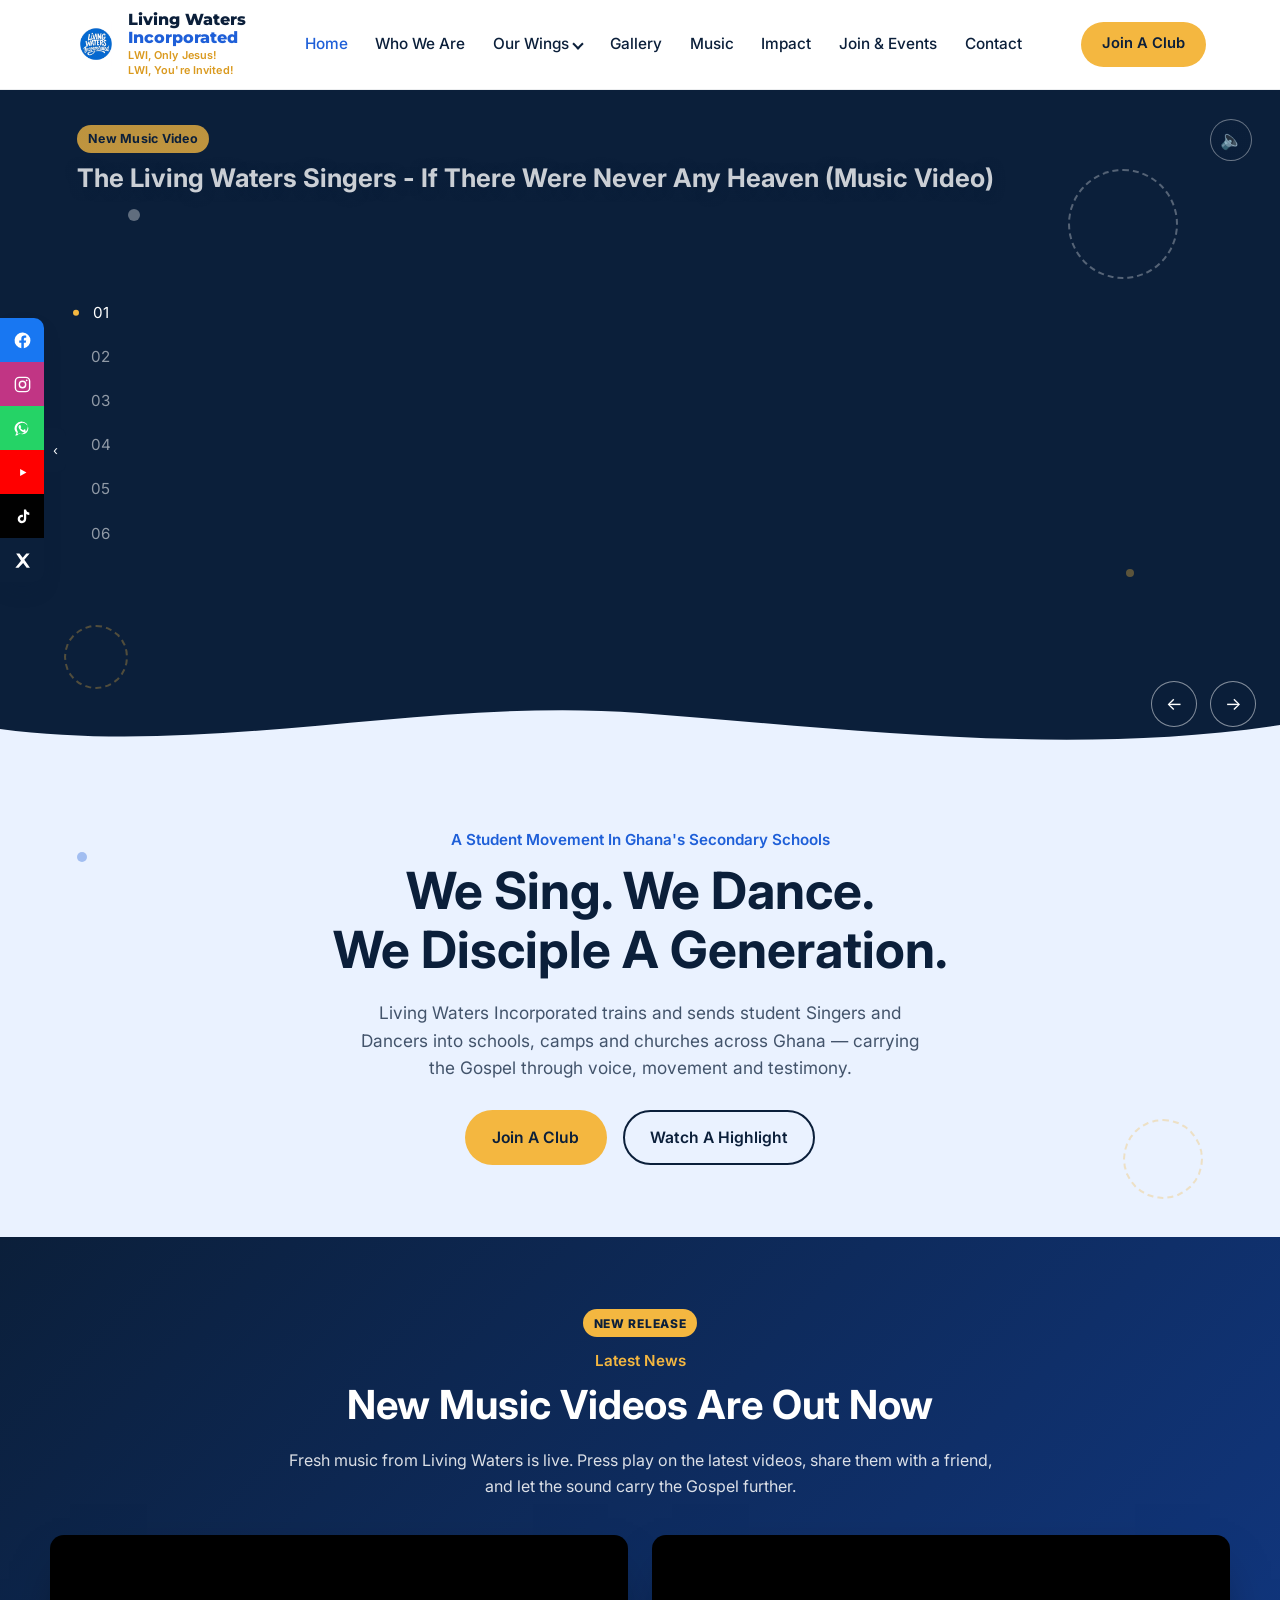
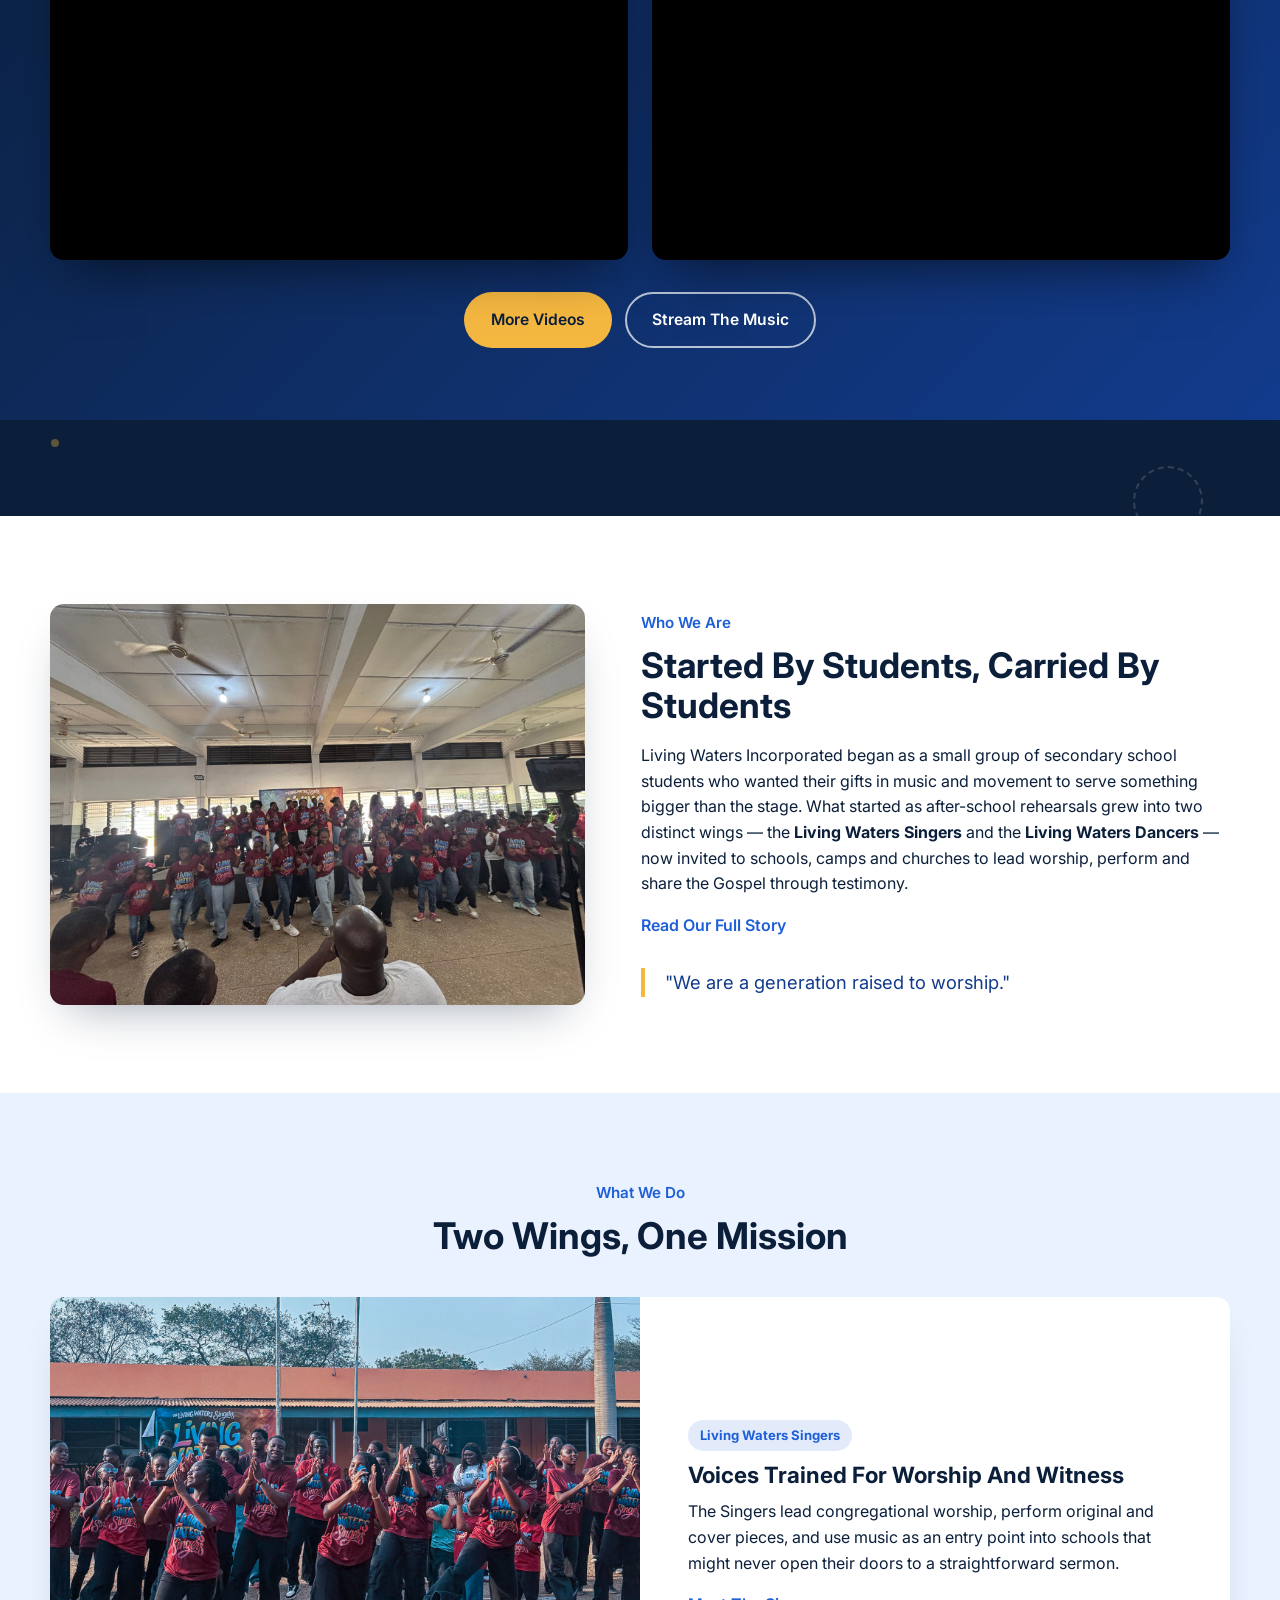
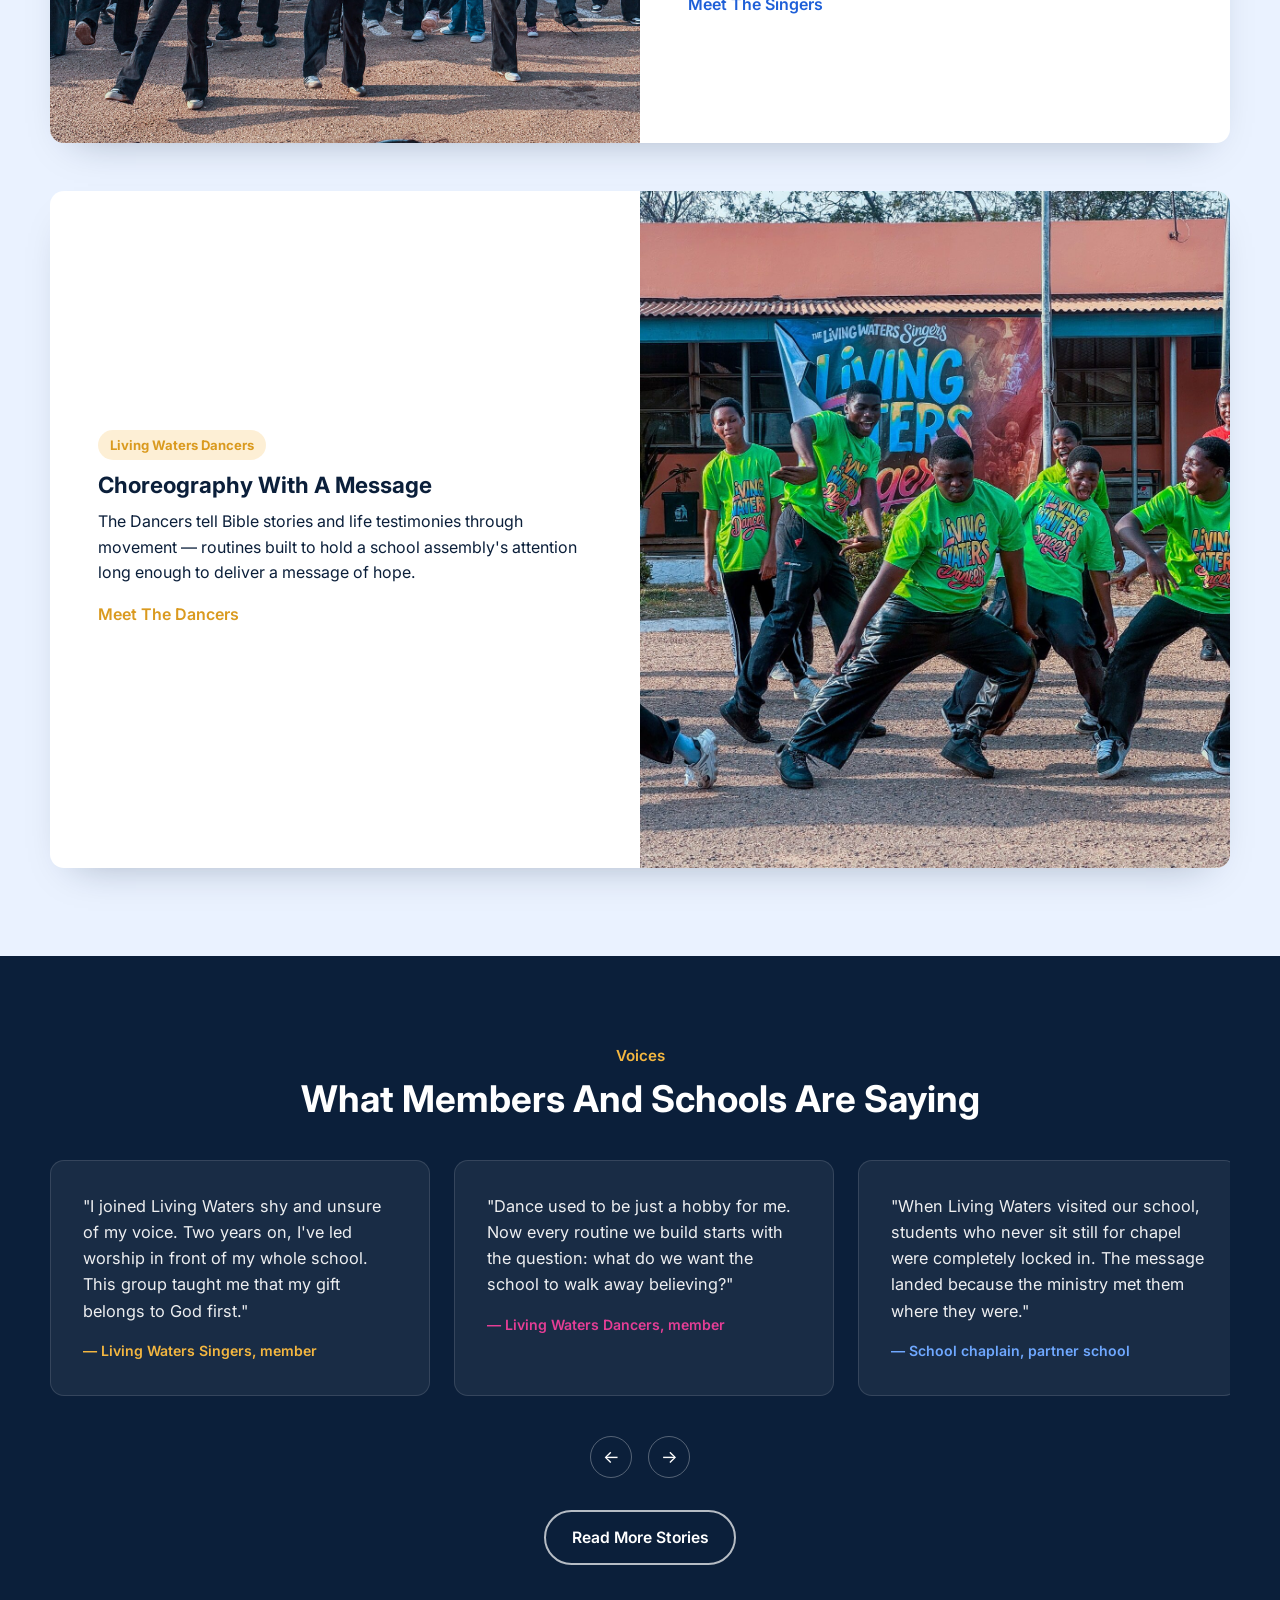
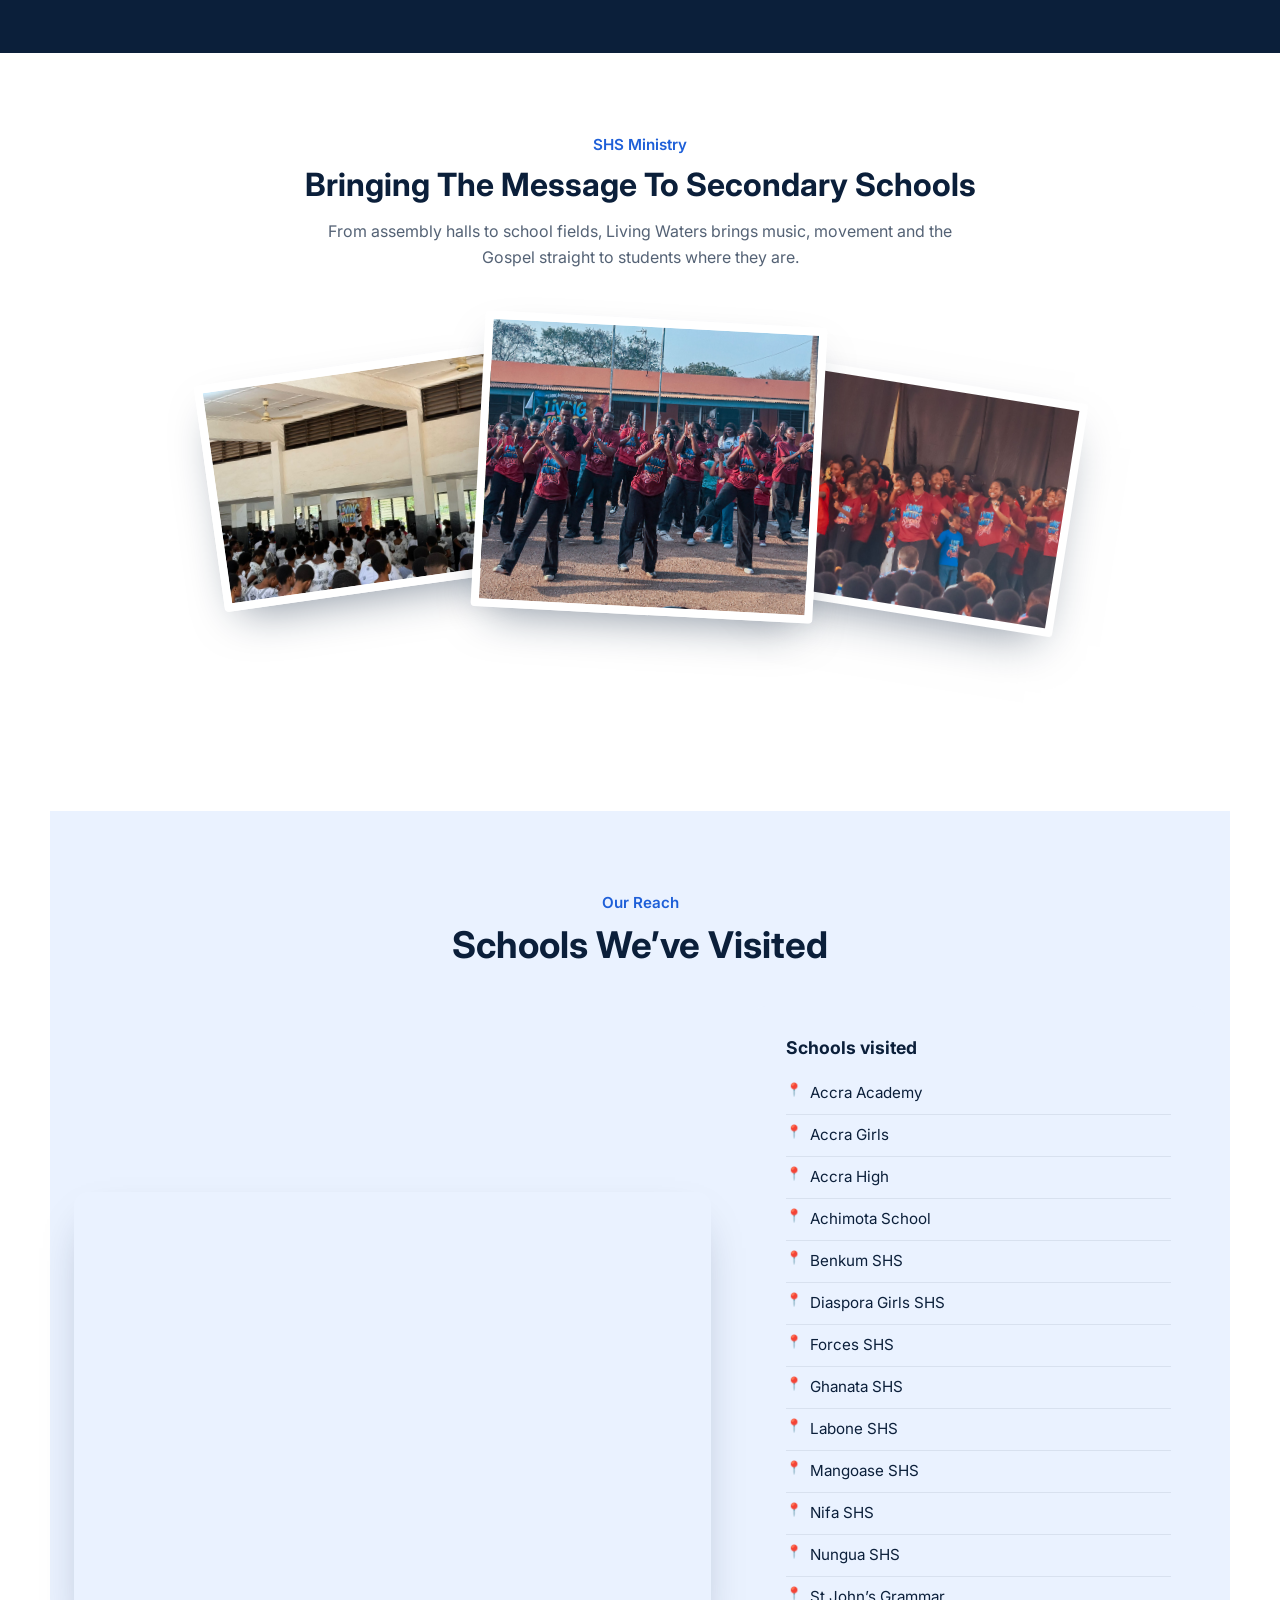
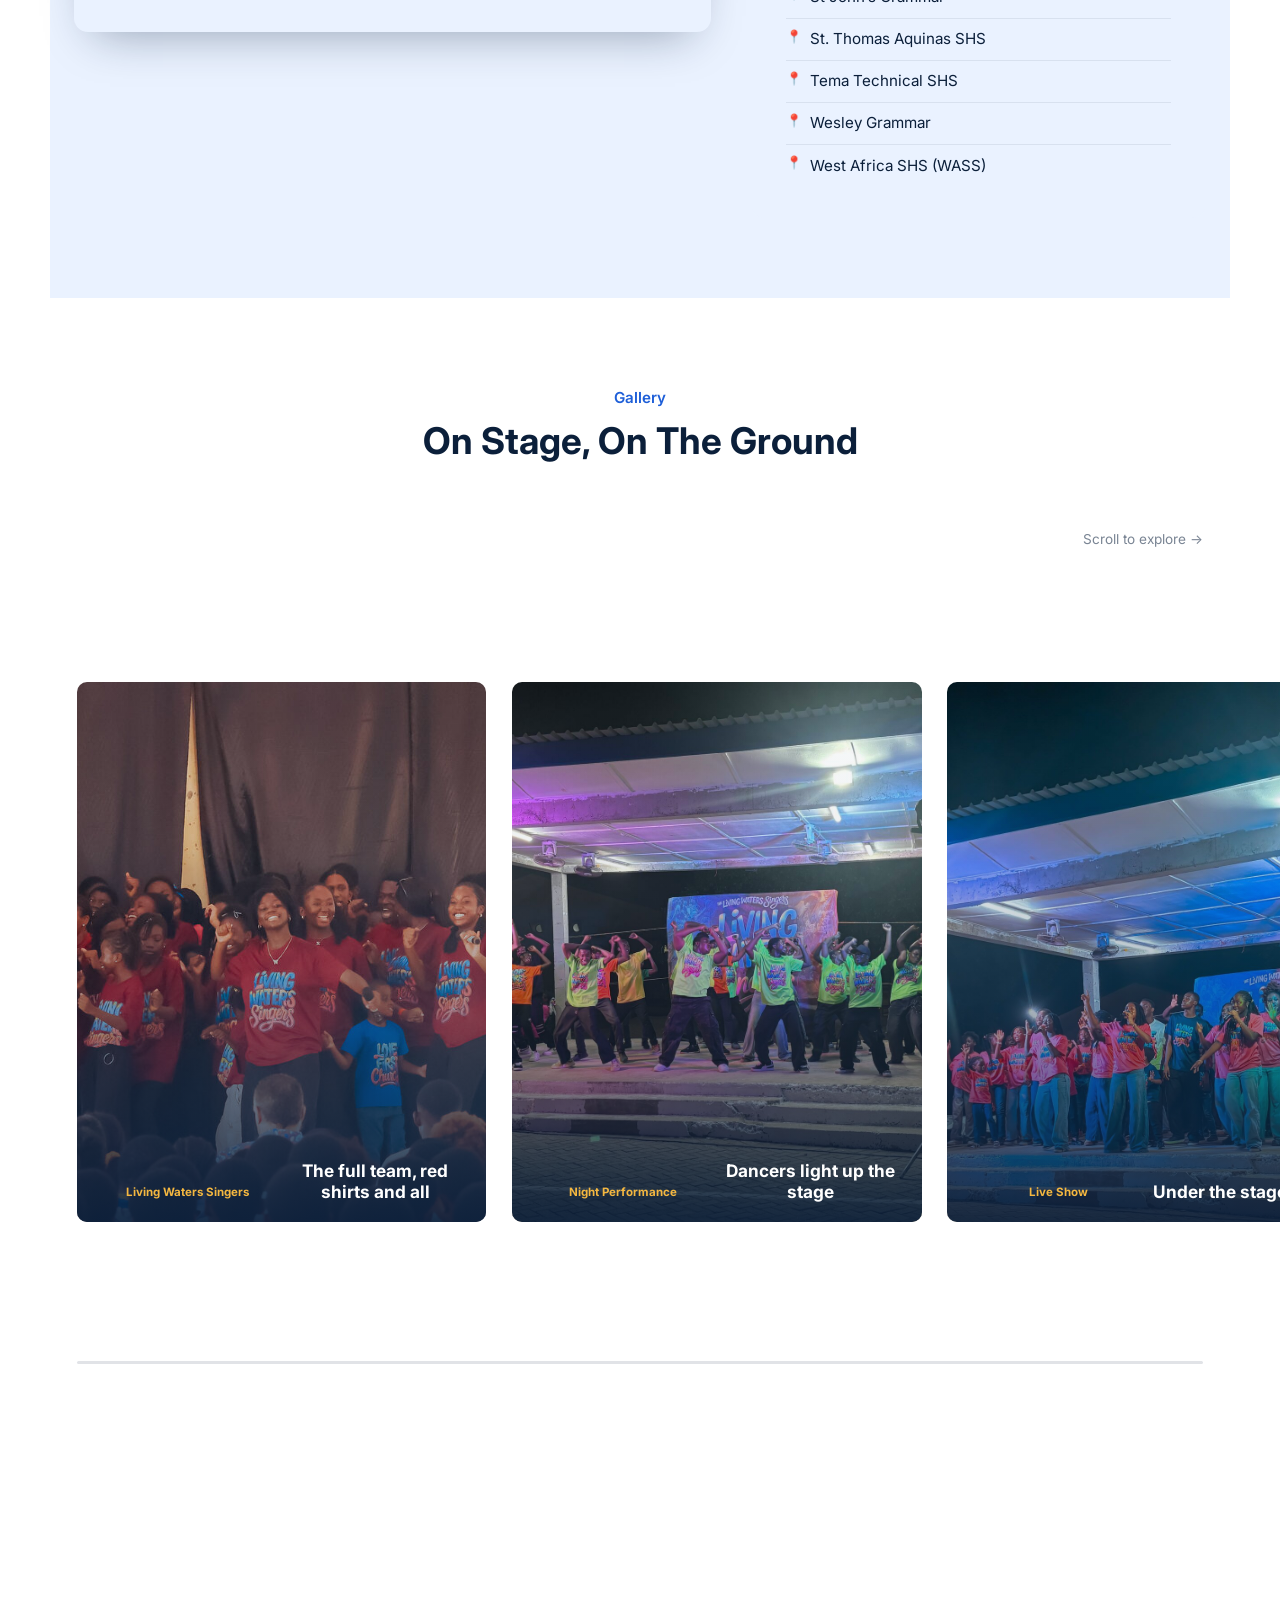
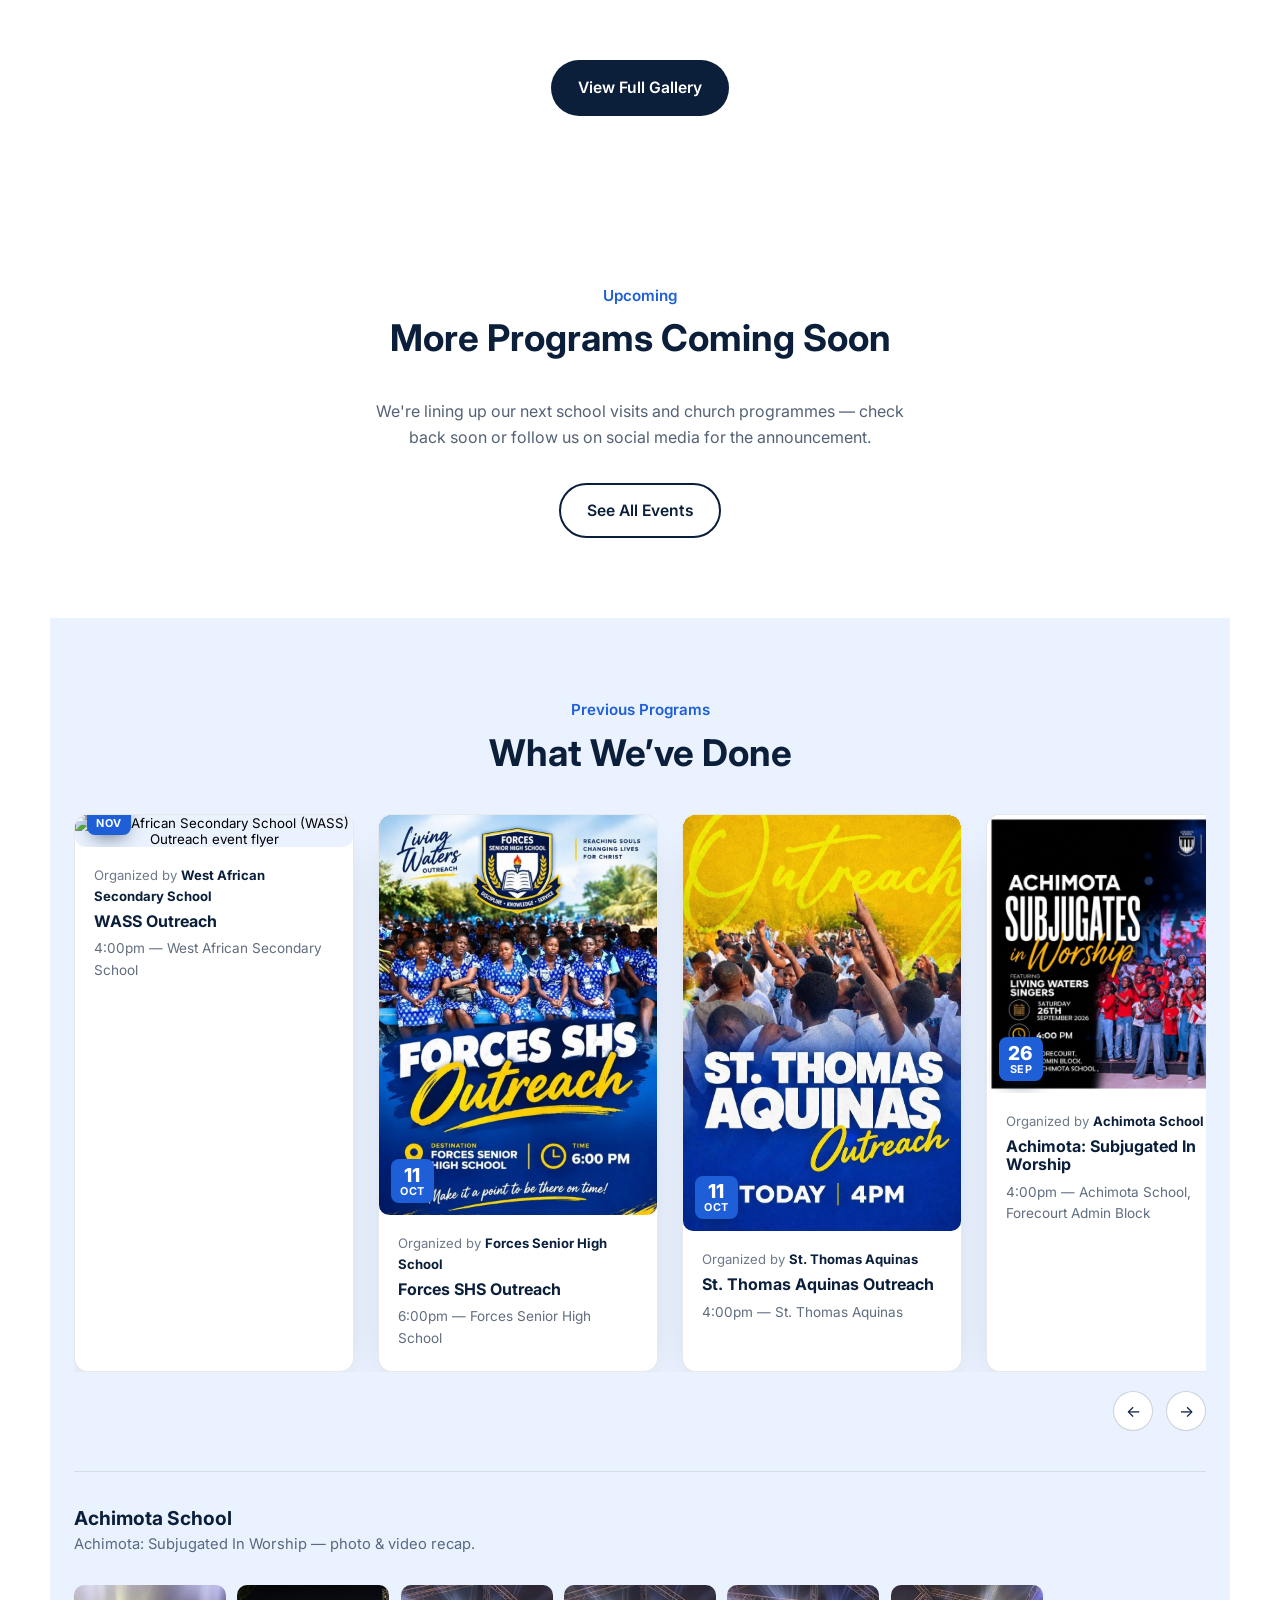
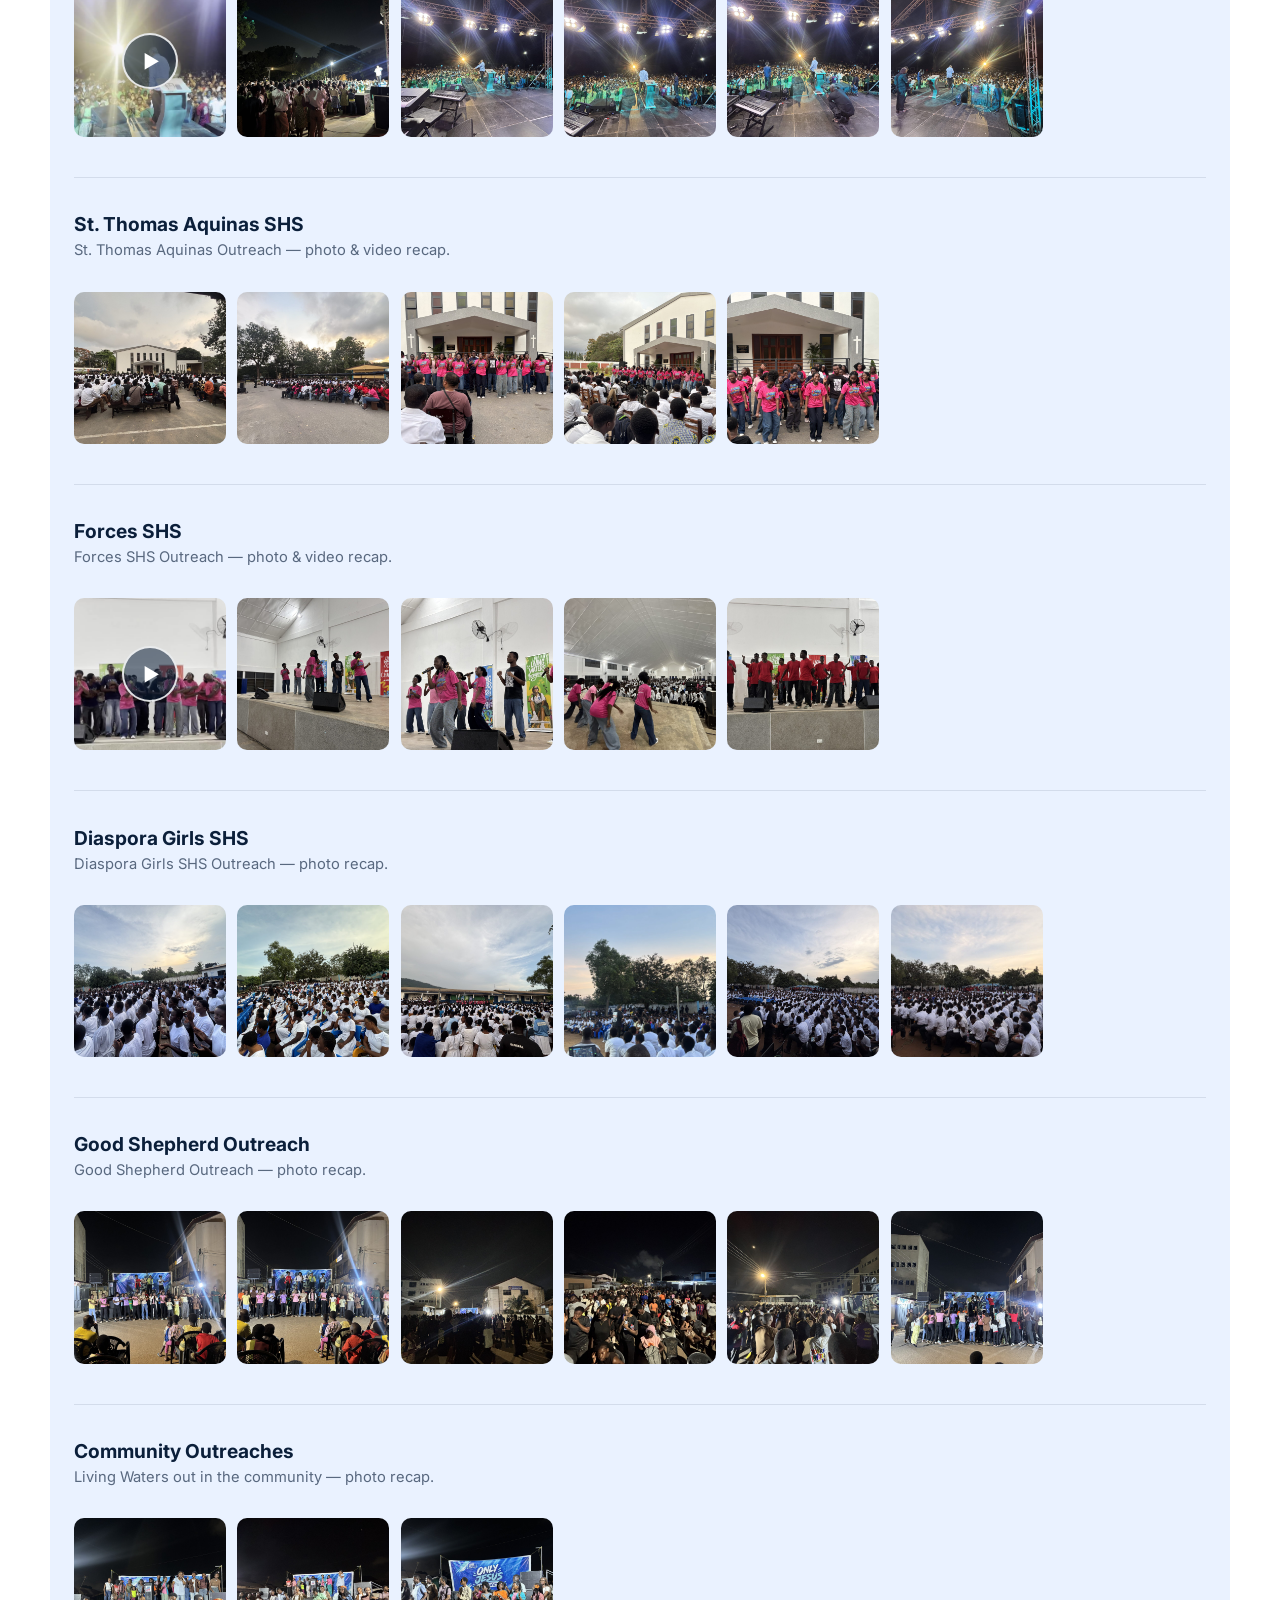
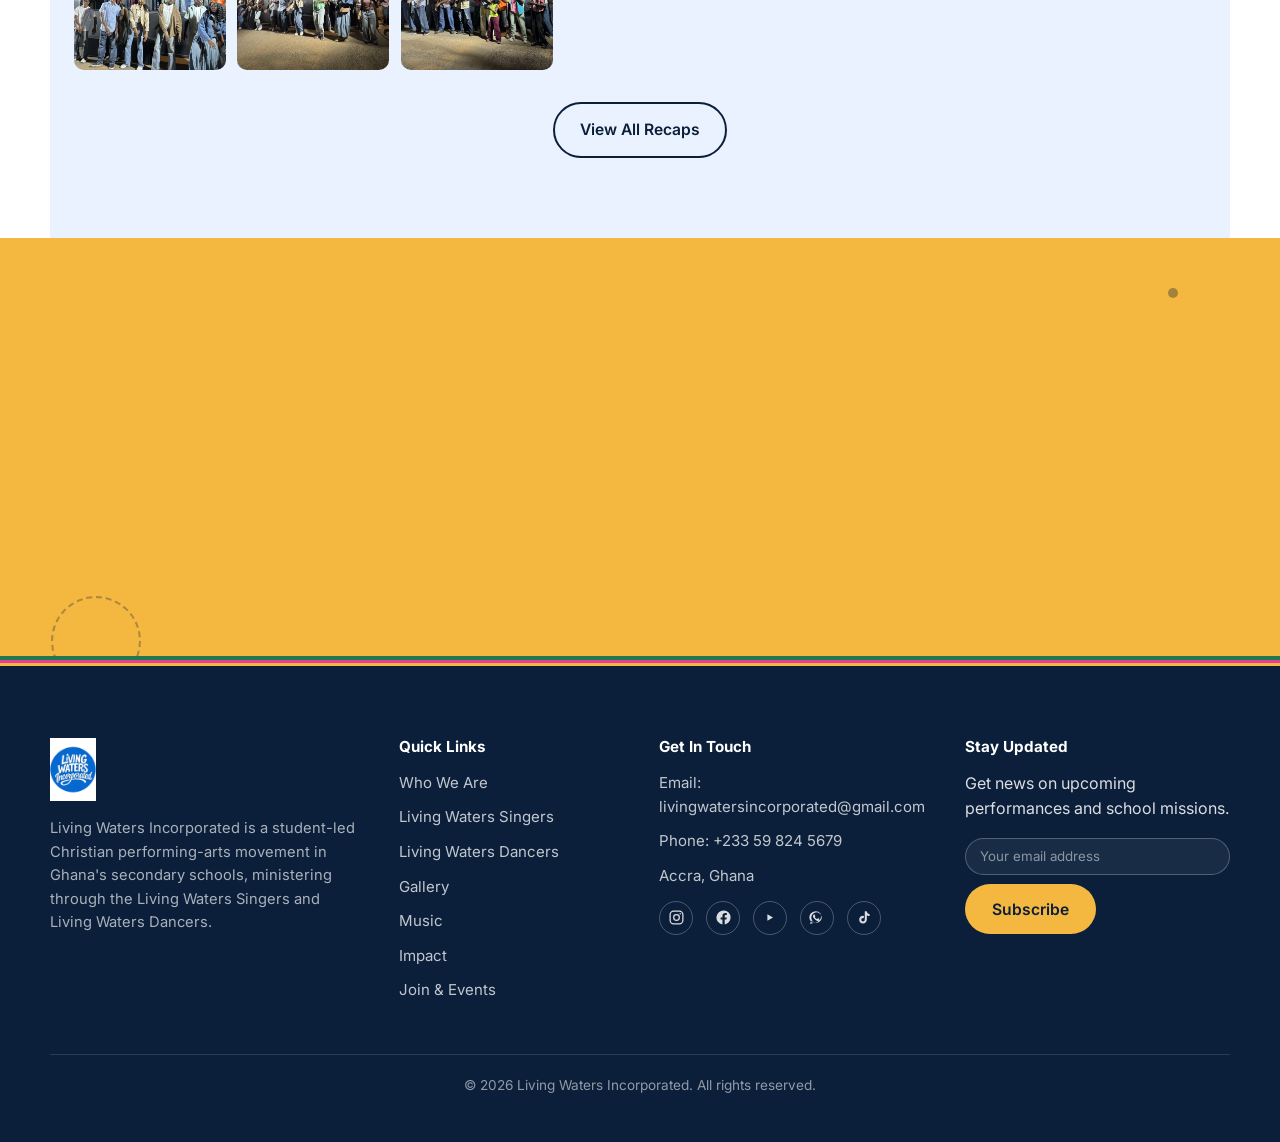
==== commit 5c0ca2d6: "Add files via upload" ====
--- a/index.html
+++ b/index.html
@@ -310,6 +310,7 @@
           <li>St. Thomas Aquinas SHS</li>
           <li>Tema Technical SHS</li>
           <li>Wesley Grammar</li>
+          <li>West Africa SHS (WASS)</li>
         </ul>
       </div>
     </div>
@@ -335,7 +336,8 @@
         ["St John's Grammar SHS", 5.6386688, -0.2451259],
         ["St. Thomas Aquinas SHS", 5.5655, -0.1775],
         ["Tema Technical SHS", 5.6662796, -0.0035298],
-        ["Wesley Grammar SHS", 5.5700027, -0.2605206]
+        ["Wesley Grammar SHS", 5.5700027, -0.2605206],
+        ["West Africa SHS (WASS)", 5.70639, -0.17444]
       ];
       var mapEl = document.getElementById('schoolsMap');
       if (!mapEl || typeof L === 'undefined') return;
@@ -441,6 +443,17 @@
     <div class="events-carousel" id="eventsCarousel">
     <div class="events-carousel-track">
       <div class="event-card-poster">
+        <button class="gallery-item ecp-media" data-full="assets/img/event-wass.jpg">
+          <img src="assets/img/event-wass.jpg" alt="West African Secondary School (WASS) Outreach event flyer" loading="lazy">
+          <span class="ecp-date"><span class="ecp-day">1</span><span class="ecp-month">NOV</span></span>
+        </button>
+        <div class="ecp-body">
+          <p class="ecp-organizer">Organized by <strong>West African Secondary School</strong></p>
+          <h3 class="ecp-title">WASS Outreach</h3>
+          <p class="ecp-time">4:00pm — West African Secondary School</p>
+        </div>
+      </div>
+      <div class="event-card-poster">
         <button class="gallery-item ecp-media" data-full="assets/img/event-forces-shs.jpg">
           <img src="assets/img/event-forces-shs.jpg" alt="Forces SHS Outreach event flyer" loading="lazy">
           <span class="ecp-date"><span class="ecp-day">11</span><span class="ecp-month">OCT</span></span>
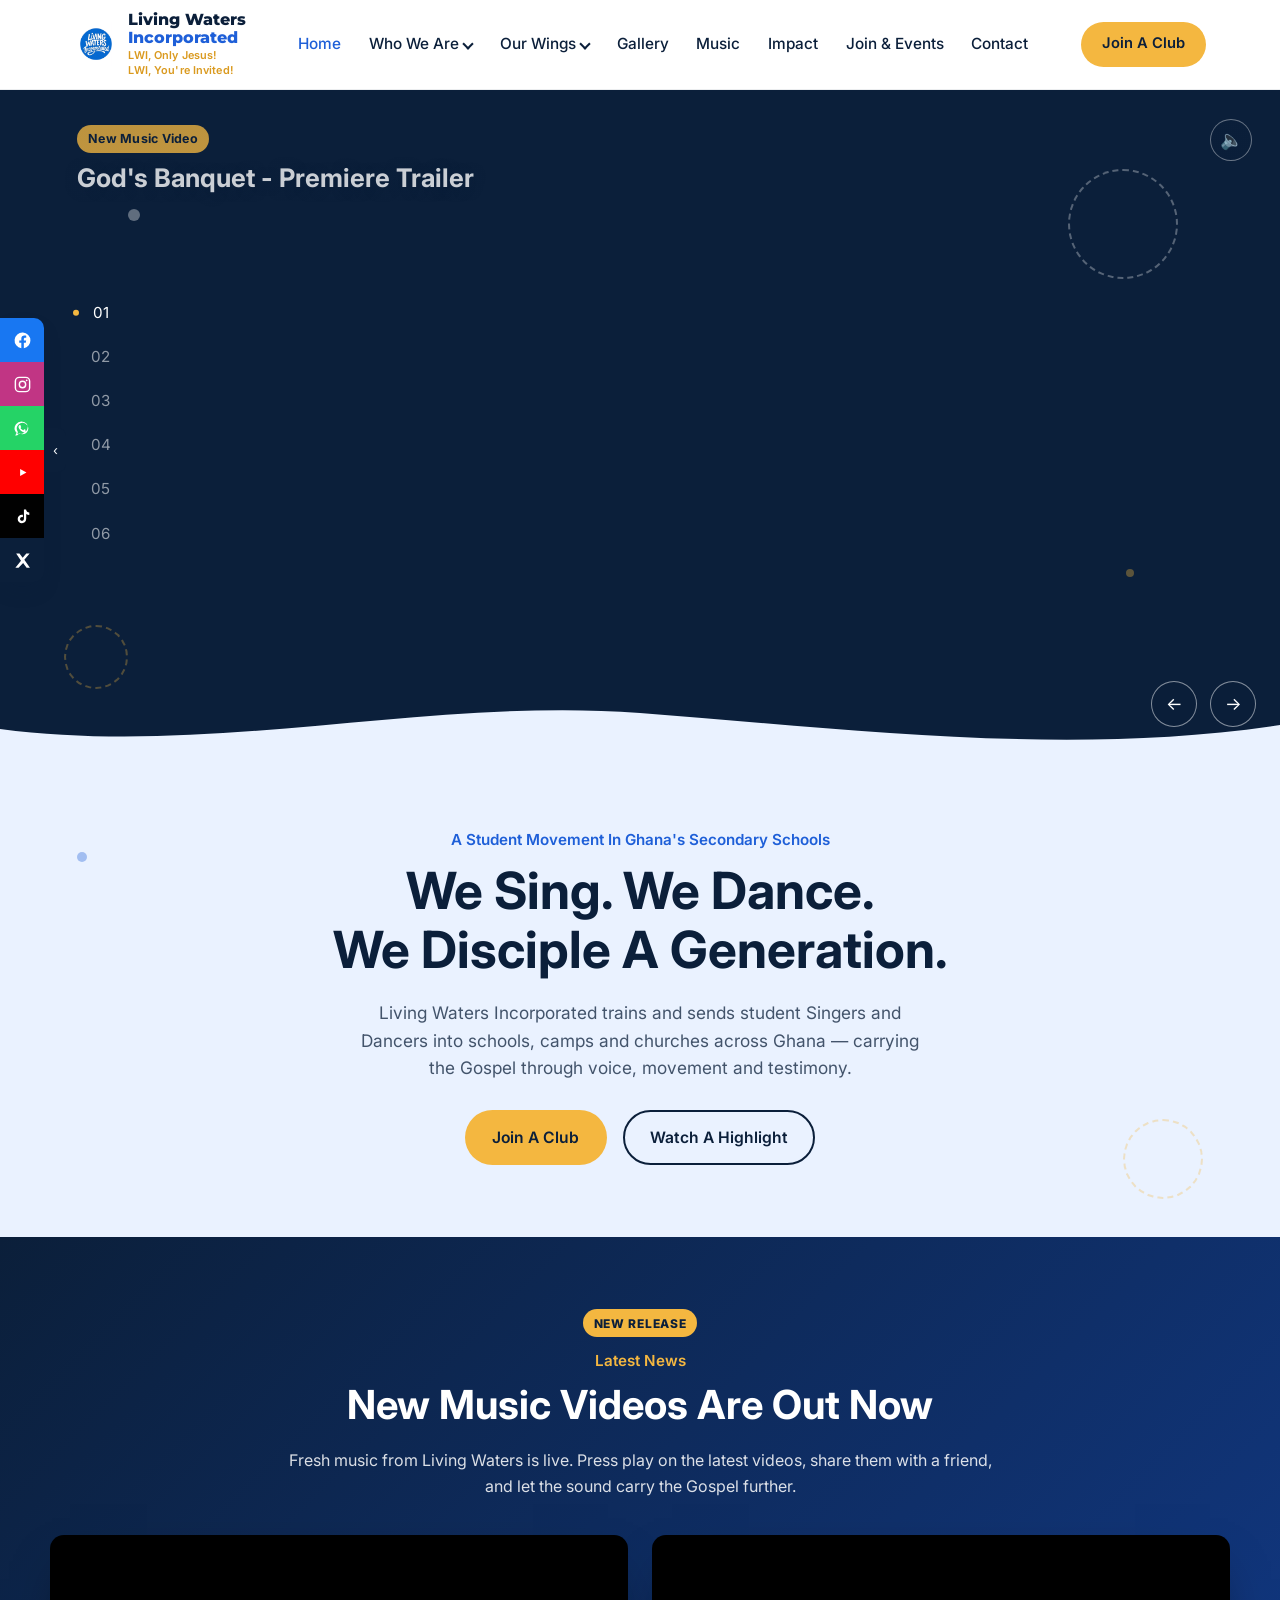
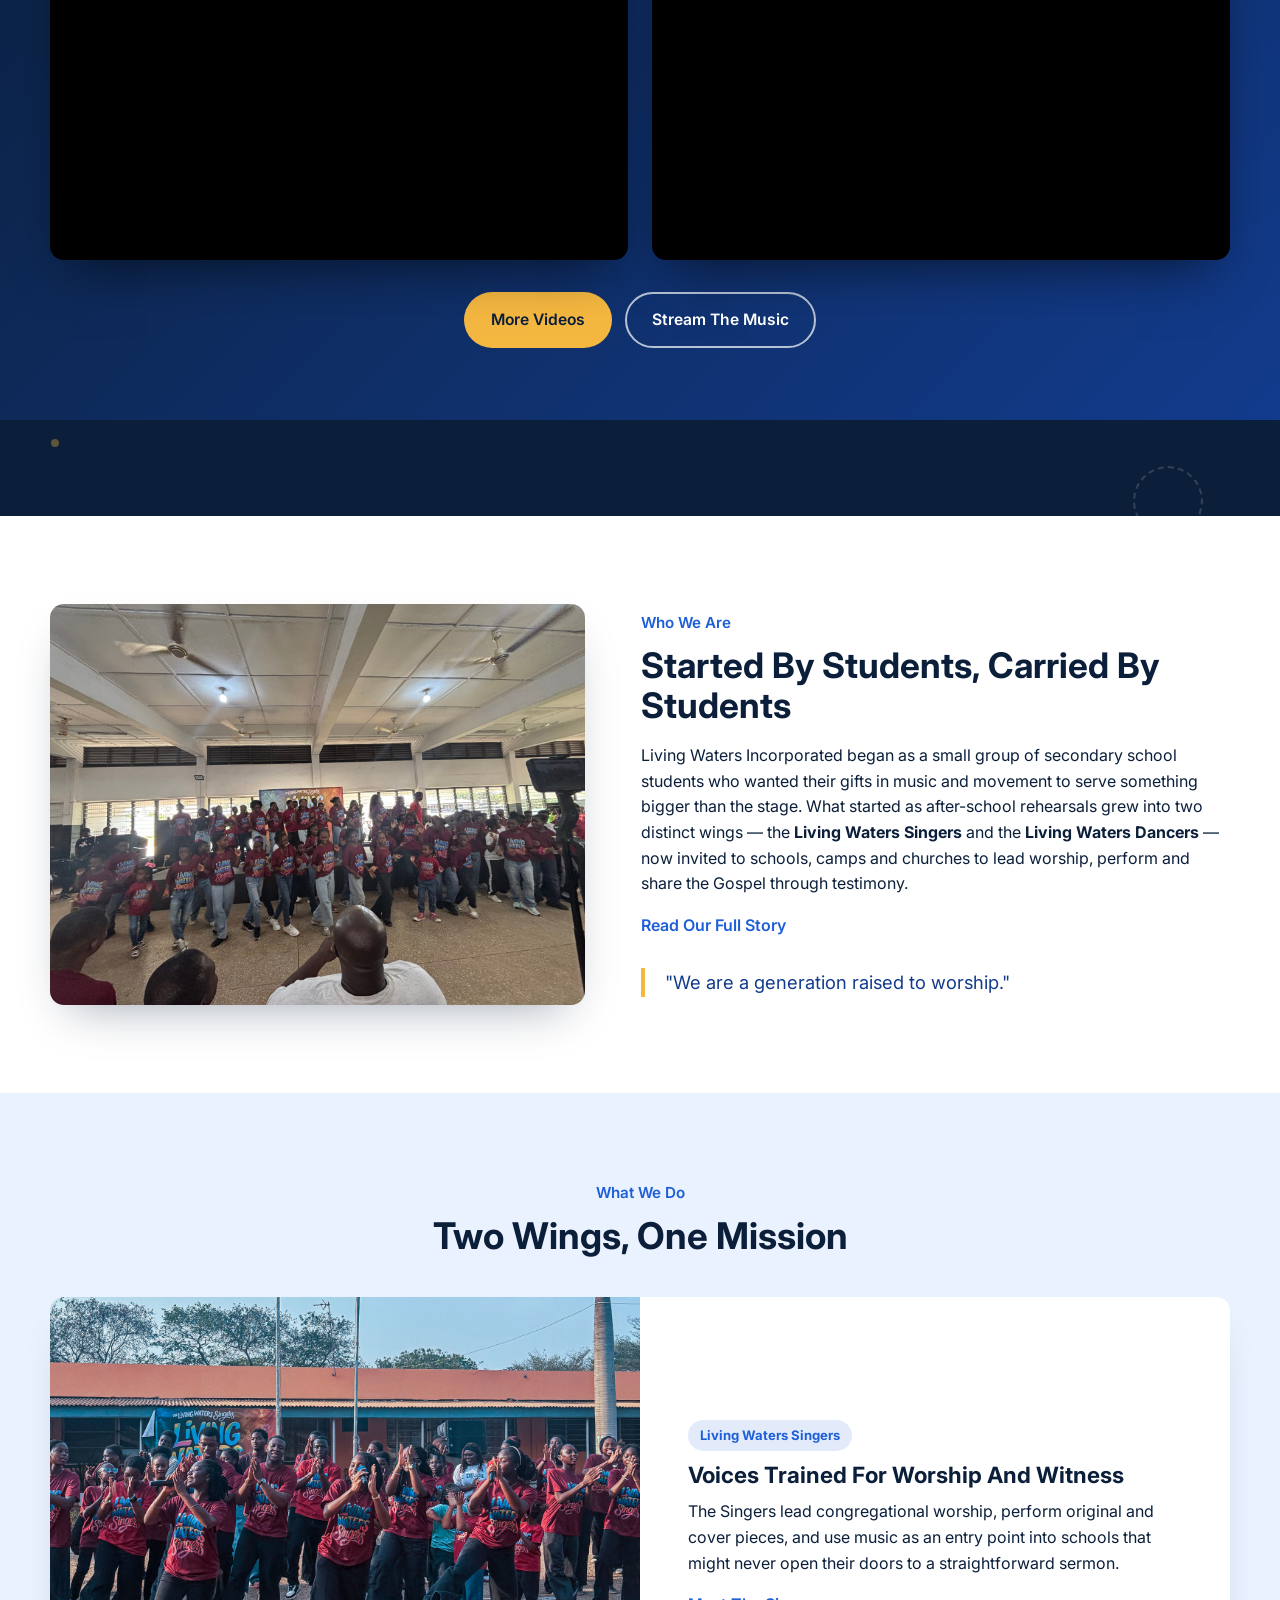
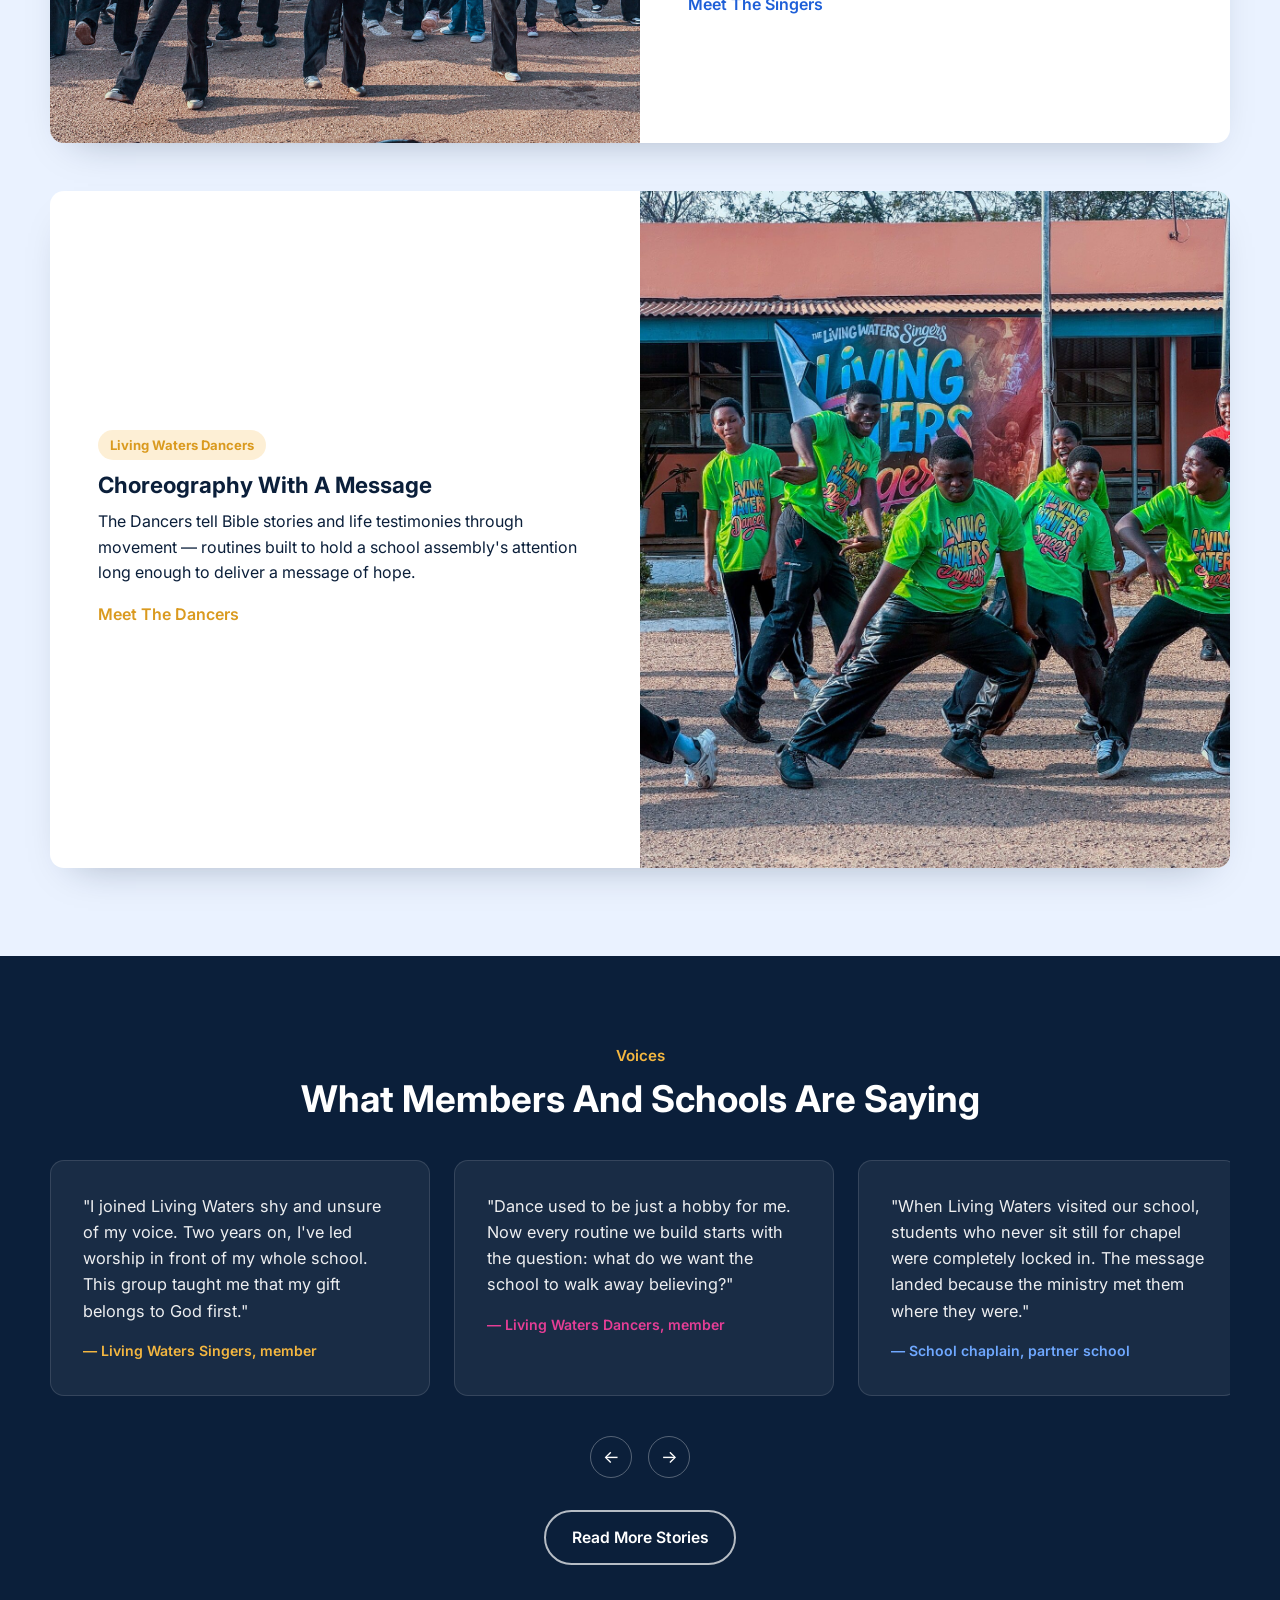
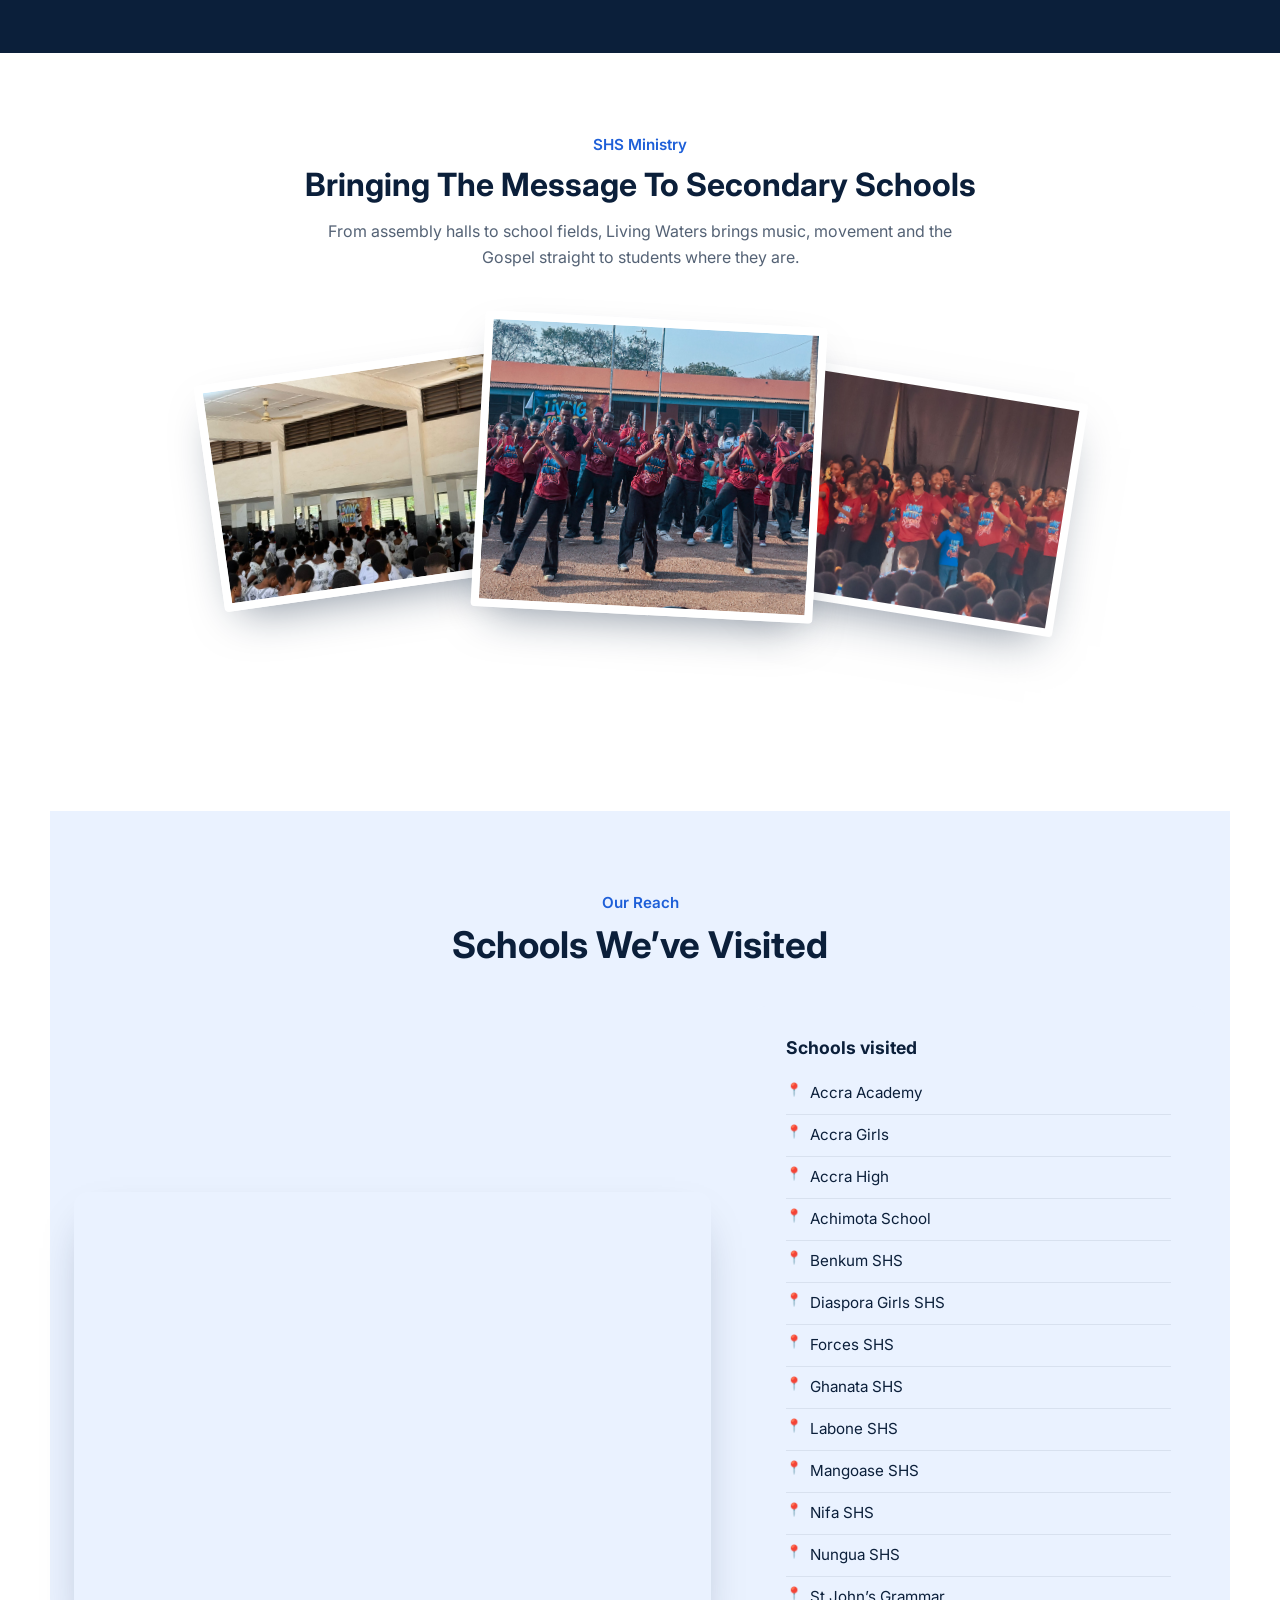
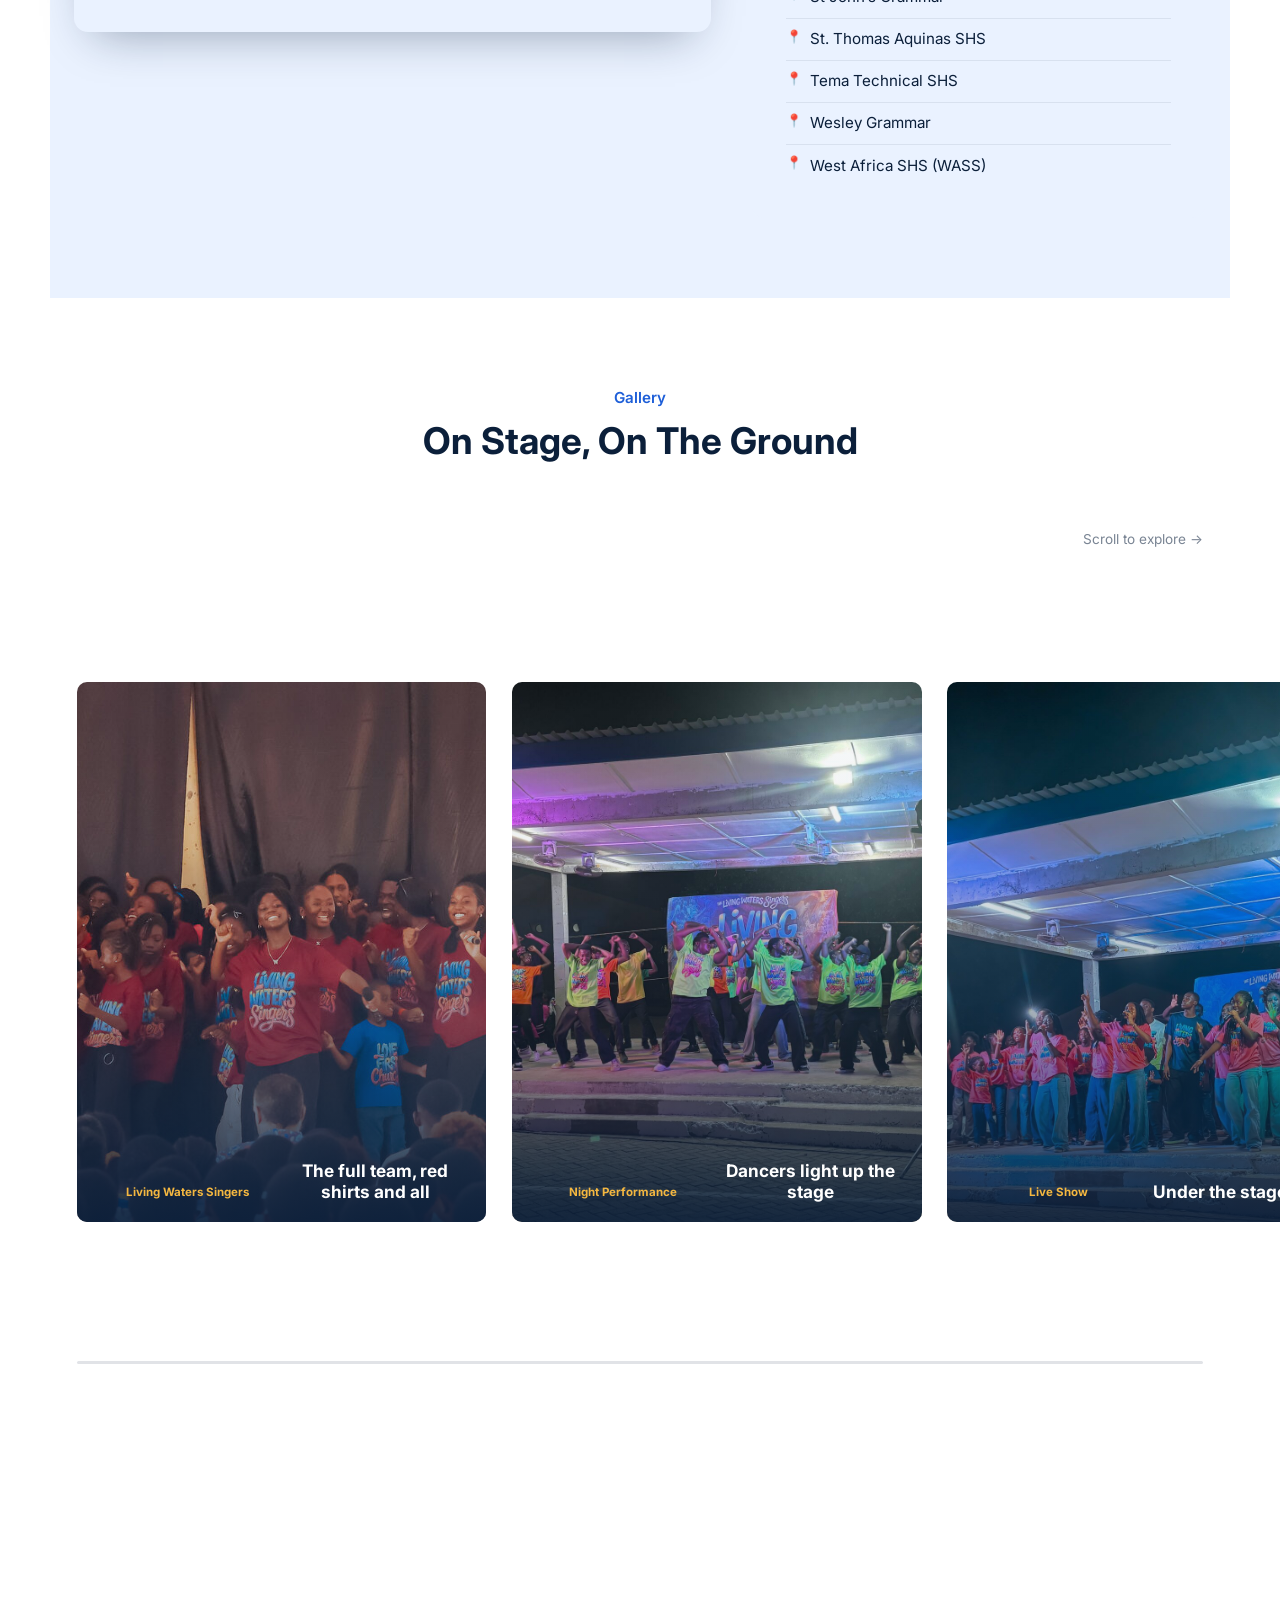
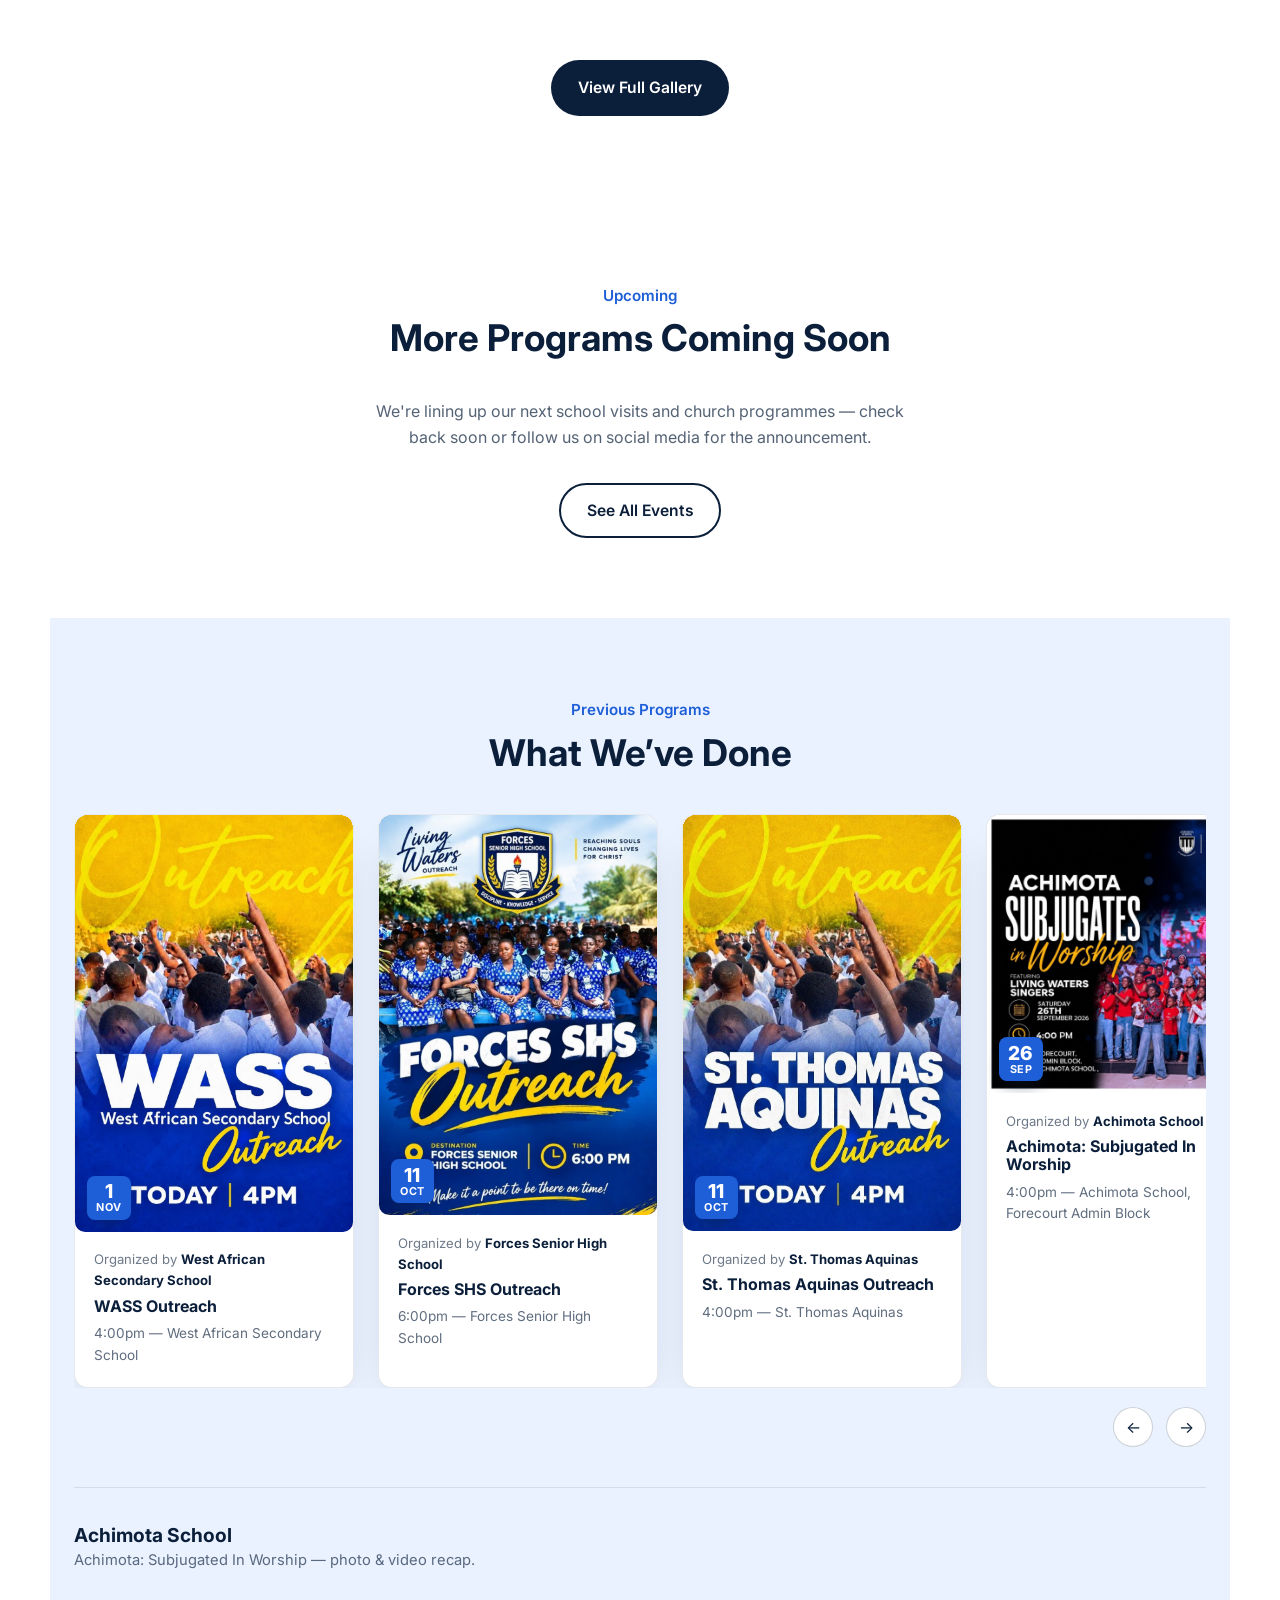
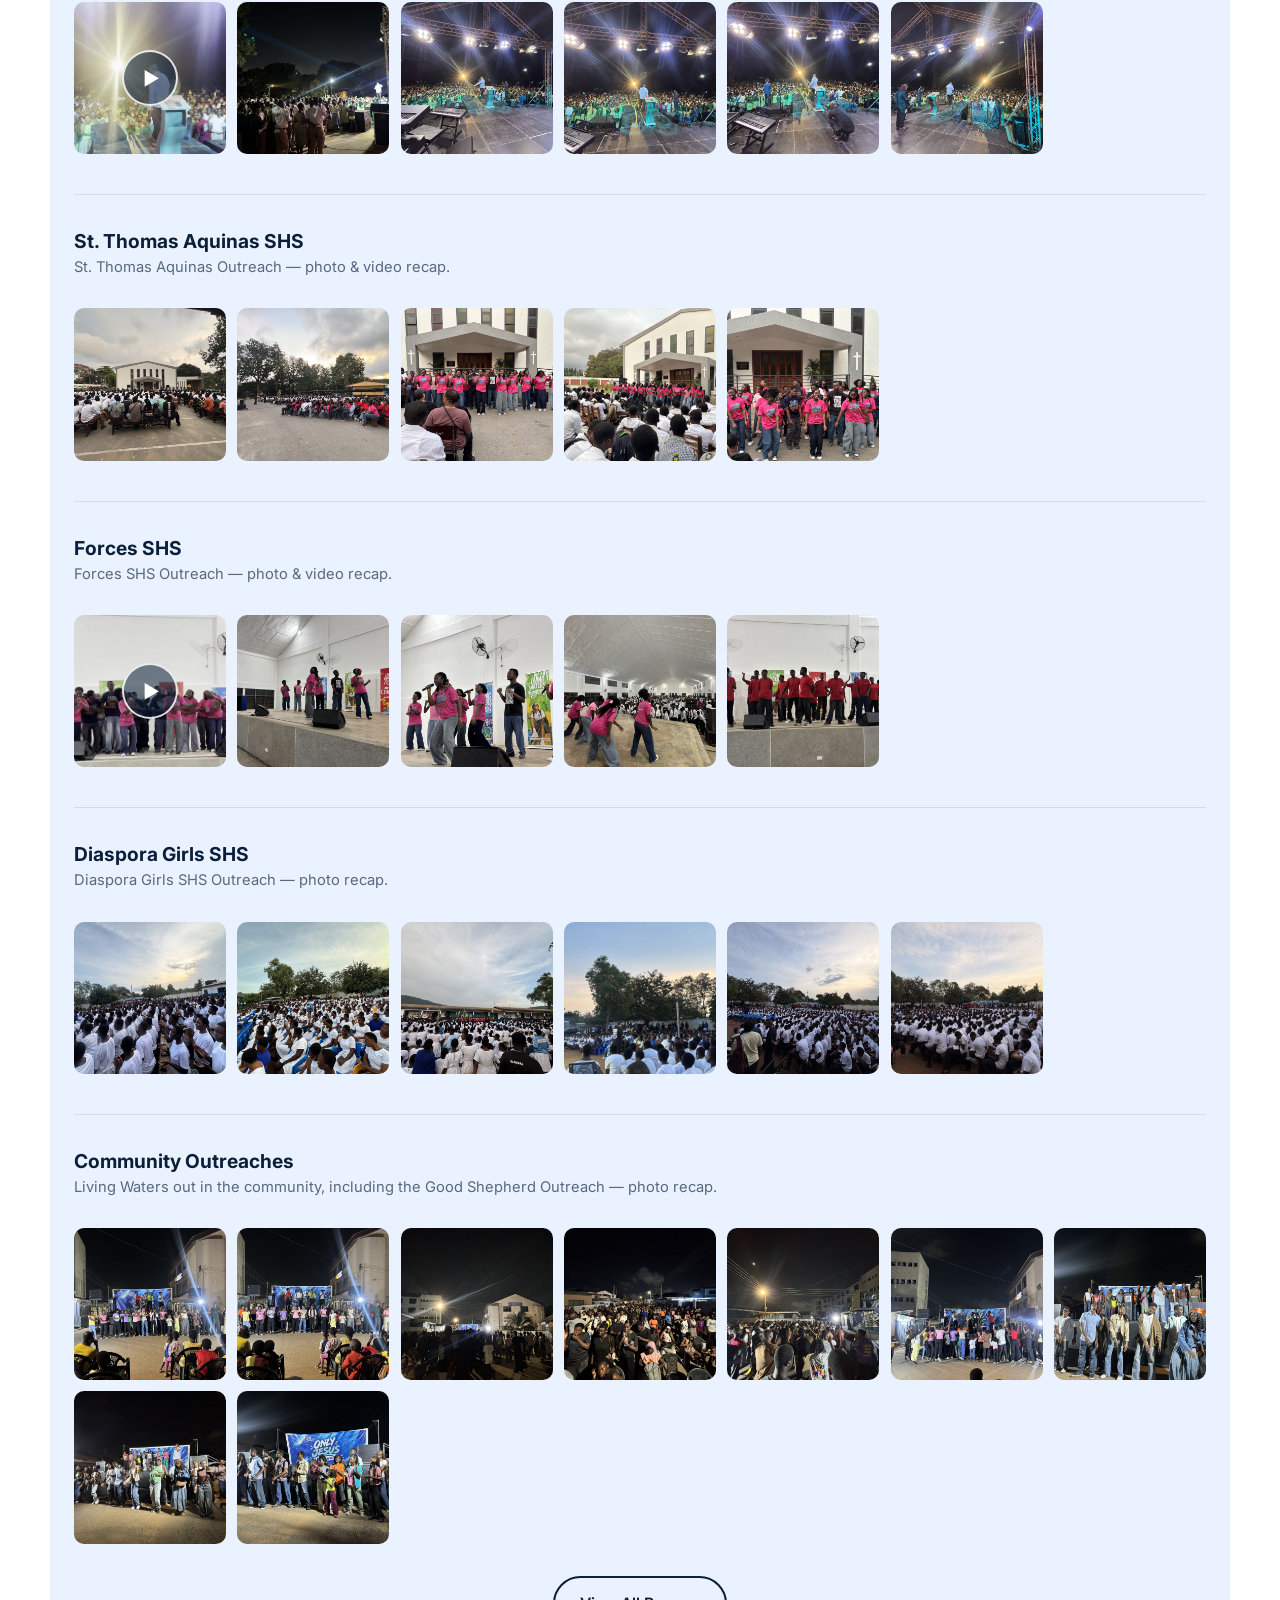
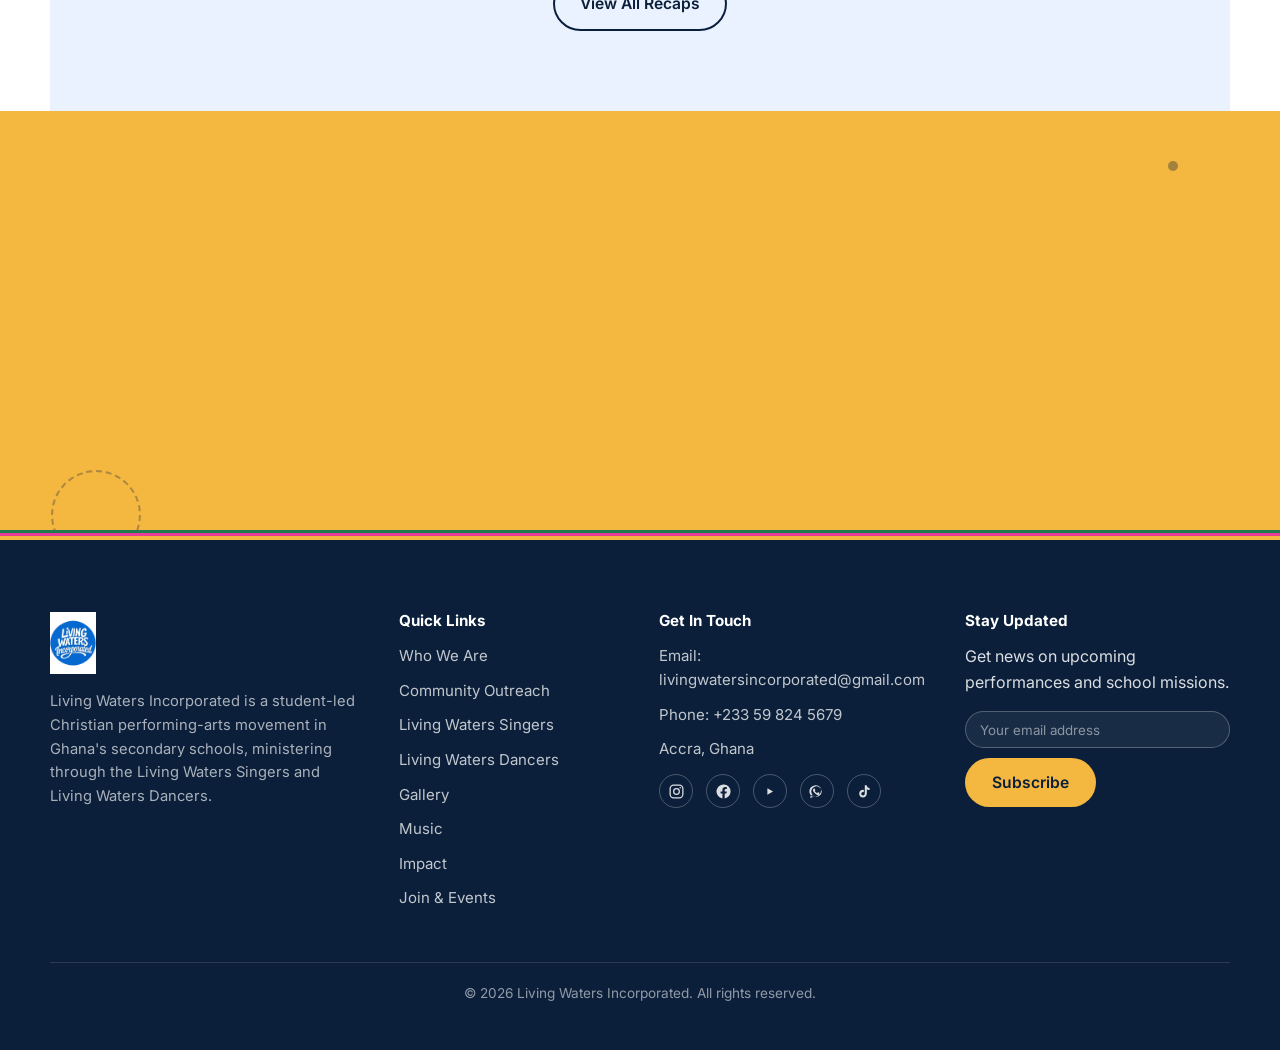
==== commit b892153f: "Add community outreach page, hero music video mix, and merge Good Shepherd into community recaps - N" ====
--- a/index.html
+++ b/index.html
@@ -31,7 +31,15 @@
 
     <nav class="main-nav" id="main-nav">
       <a href="/" aria-current="page">Home</a>
-      <a href="/about">Who We Are</a>
+      <div class="has-dropdown">
+        <button class="dropdown-toggle" type="button" aria-haspopup="true" aria-expanded="false">
+          Who We Are <span class="caret"></span>
+        </button>
+        <div class="dropdown">
+          <a href="/about">About Us</a>
+          <a href="/community">Community Outreach</a>
+        </div>
+      </div>
       <div class="has-dropdown">
         <button class="dropdown-toggle" type="button" aria-haspopup="true" aria-expanded="false">
           Our Wings <span class="caret"></span>
@@ -81,15 +89,16 @@
     </div>
     <div class="hs-track">
       <div class="hs-slide is-active">
-        <video class="hs-video" id="heroVideo" data-advance-on-end autoplay muted playsinline preload="auto">
-          <source src="assets/video/New%20Video.mp4" type="video/mp4">
+        <video class="hs-video" id="heroVideo" data-advance-on-end autoplay muted playsinline preload="auto"
+          data-chapters="0|God's Banquet - Premiere Trailer;7.6|The Living Waters Singers - Without Faith (Music Video);21.8|The Living Waters Singers - God's Banquet (Music Video);36|The Living Waters Singers - If There Were Never Any Heaven (Music Video)">
+          <source src="assets/video/music-video-mix.mp4" type="video/mp4">
         </video>
         <button class="hs-sound-toggle" aria-label="Turn sound on" aria-pressed="false">
           <span class="hs-sound-icon">&#128264;</span>
         </button>
         <div class="hs-caption">
           <span class="hs-caption-tag">New Music Video</span>
-          <span class="hs-caption-title">The Living Waters Singers - If There Were Never Any Heaven (Music Video)</span>
+          <span class="hs-caption-title">God's Banquet - Premiere Trailer</span>
         </div>
       </div>
       <div class="hs-slide">
@@ -586,8 +595,8 @@
       </button>
     </div>
     <div class="recap-heading">
-      <h3>Good Shepherd Outreach</h3>
-      <p>Good Shepherd Outreach &mdash; photo recap.</p>
+      <h3>Community Outreaches</h3>
+      <p>Living Waters out in the community, including the Good Shepherd Outreach &mdash; photo recap.</p>
     </div>
     <div class="recap-grid">
       <button class="gallery-item" data-full="assets/img/recap-goodshepherd-01.jpg">
@@ -608,12 +617,6 @@
       <button class="gallery-item" data-full="assets/img/recap-goodshepherd-24.jpg">
         <img src="assets/img/recap-goodshepherd-24.jpg" alt="Good Shepherd Outreach recap photo 24" loading="lazy">
       </button>
-    </div>
-    <div class="recap-heading">
-      <h3>Community Outreaches</h3>
-      <p>Living Waters out in the community &mdash; photo recap.</p>
-    </div>
-    <div class="recap-grid">
       <button class="gallery-item" data-full="assets/img/recap-forces-09.jpg">
         <img src="assets/img/recap-forces-09.jpg" alt="Community outreach recap photo 9" loading="lazy">
       </button>
@@ -664,6 +667,7 @@
     <div class="footer-links">
       <h4>Quick Links</h4>
       <a href="/about">Who We Are</a>
+      <a href="/community">Community Outreach</a>
       <a href="/singers">Living Waters Singers</a>
       <a href="/dancers">Living Waters Dancers</a>
       <a href="/gallery">Gallery</a>
--- a/css/style.css
+++ b/css/style.css
@@ -760,7 +760,9 @@
   font-size: clamp(1.1rem, 2.6vw, 1.6rem);
   color: var(--white);
   text-shadow: 0 2px 12px rgba(11,31,58,0.6);
-}
+  transition: opacity 250ms ease;
+}
+.hs-caption-title.is-swapping { opacity: 0; }
 
 .hs-scrim {
   position: absolute;
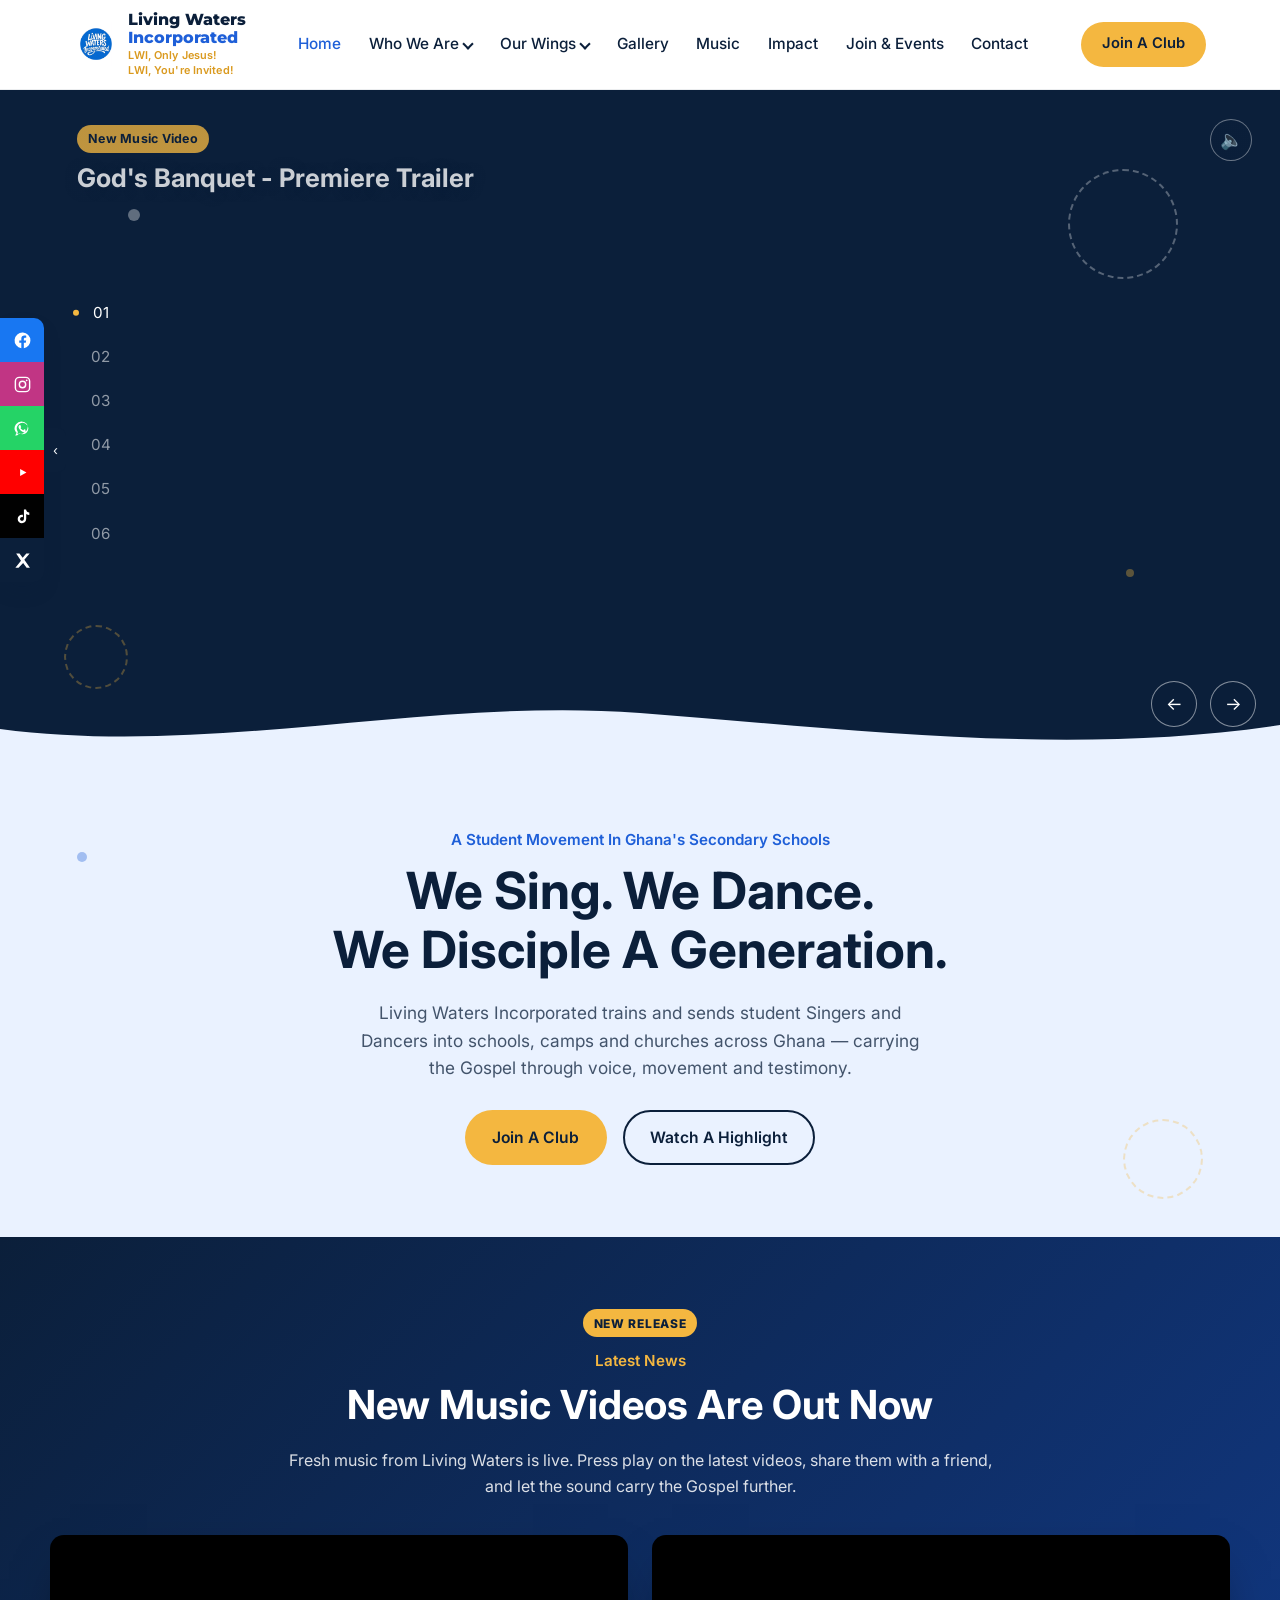
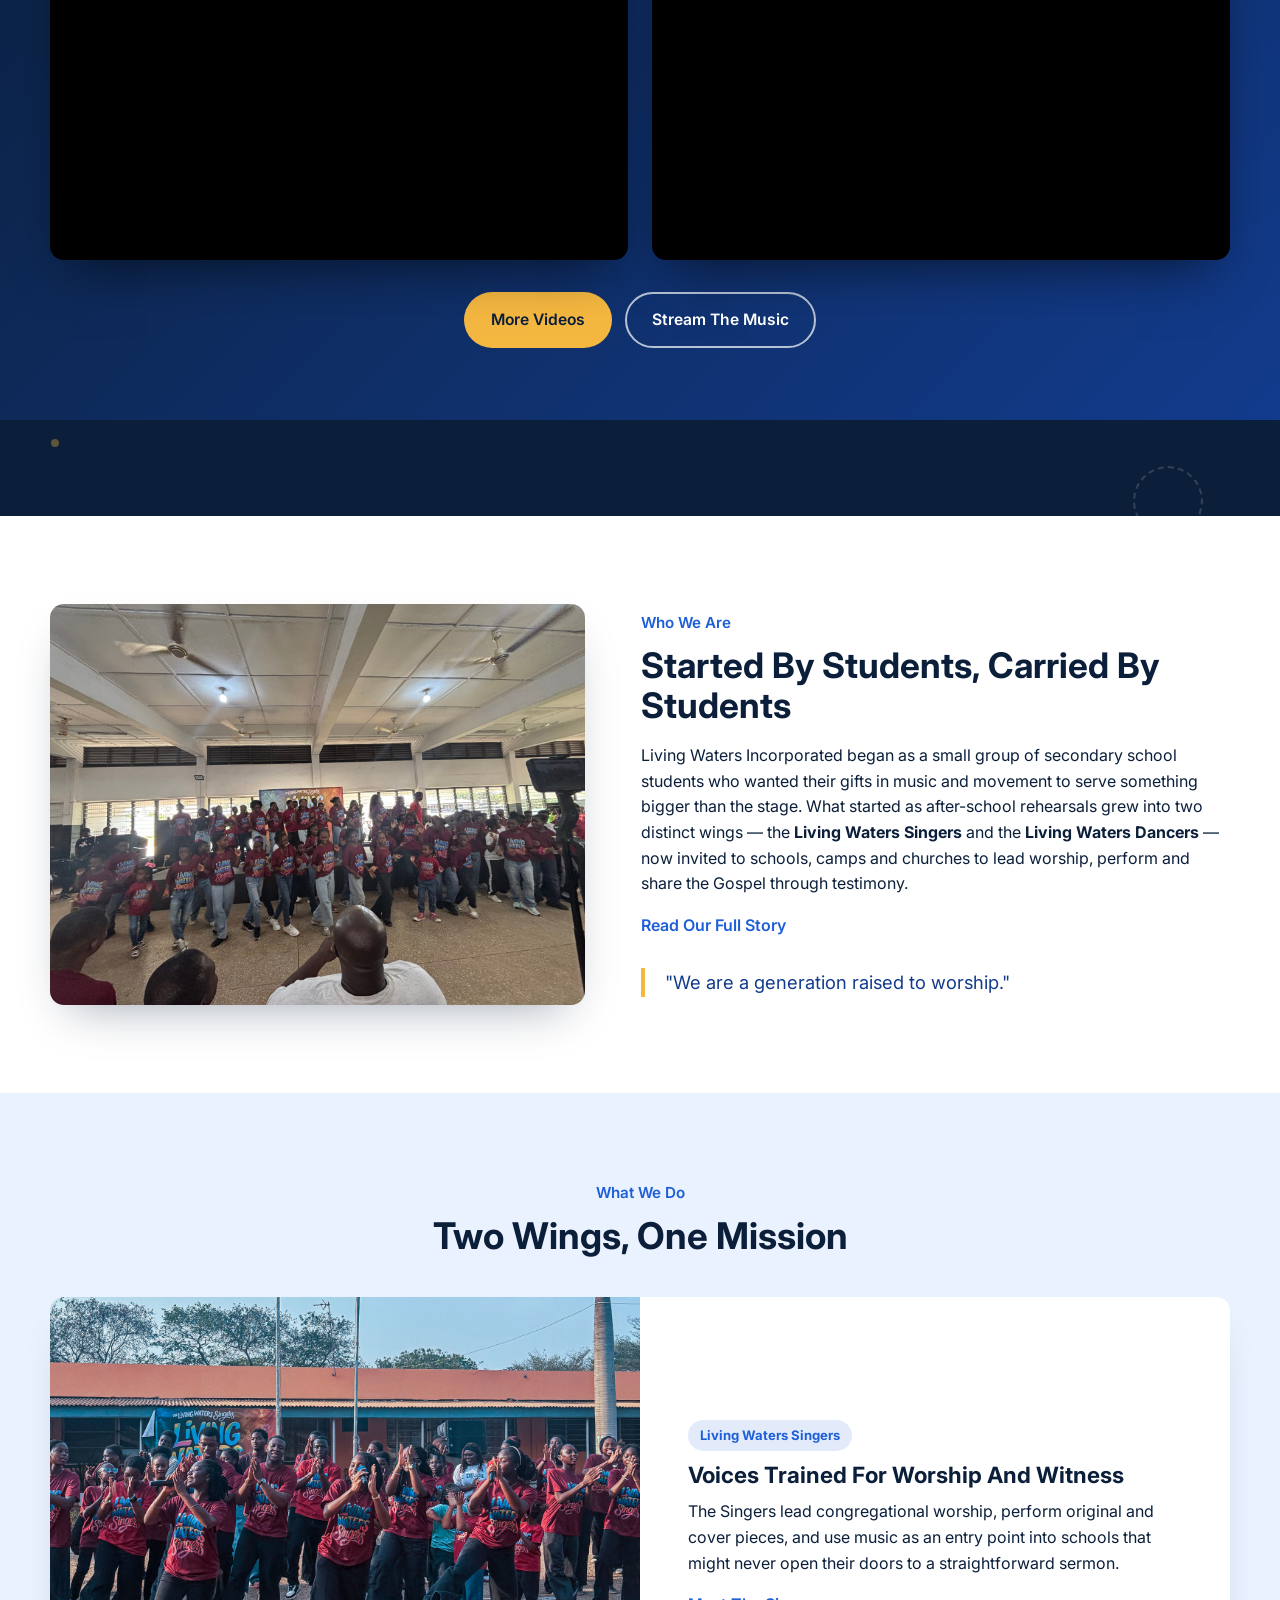
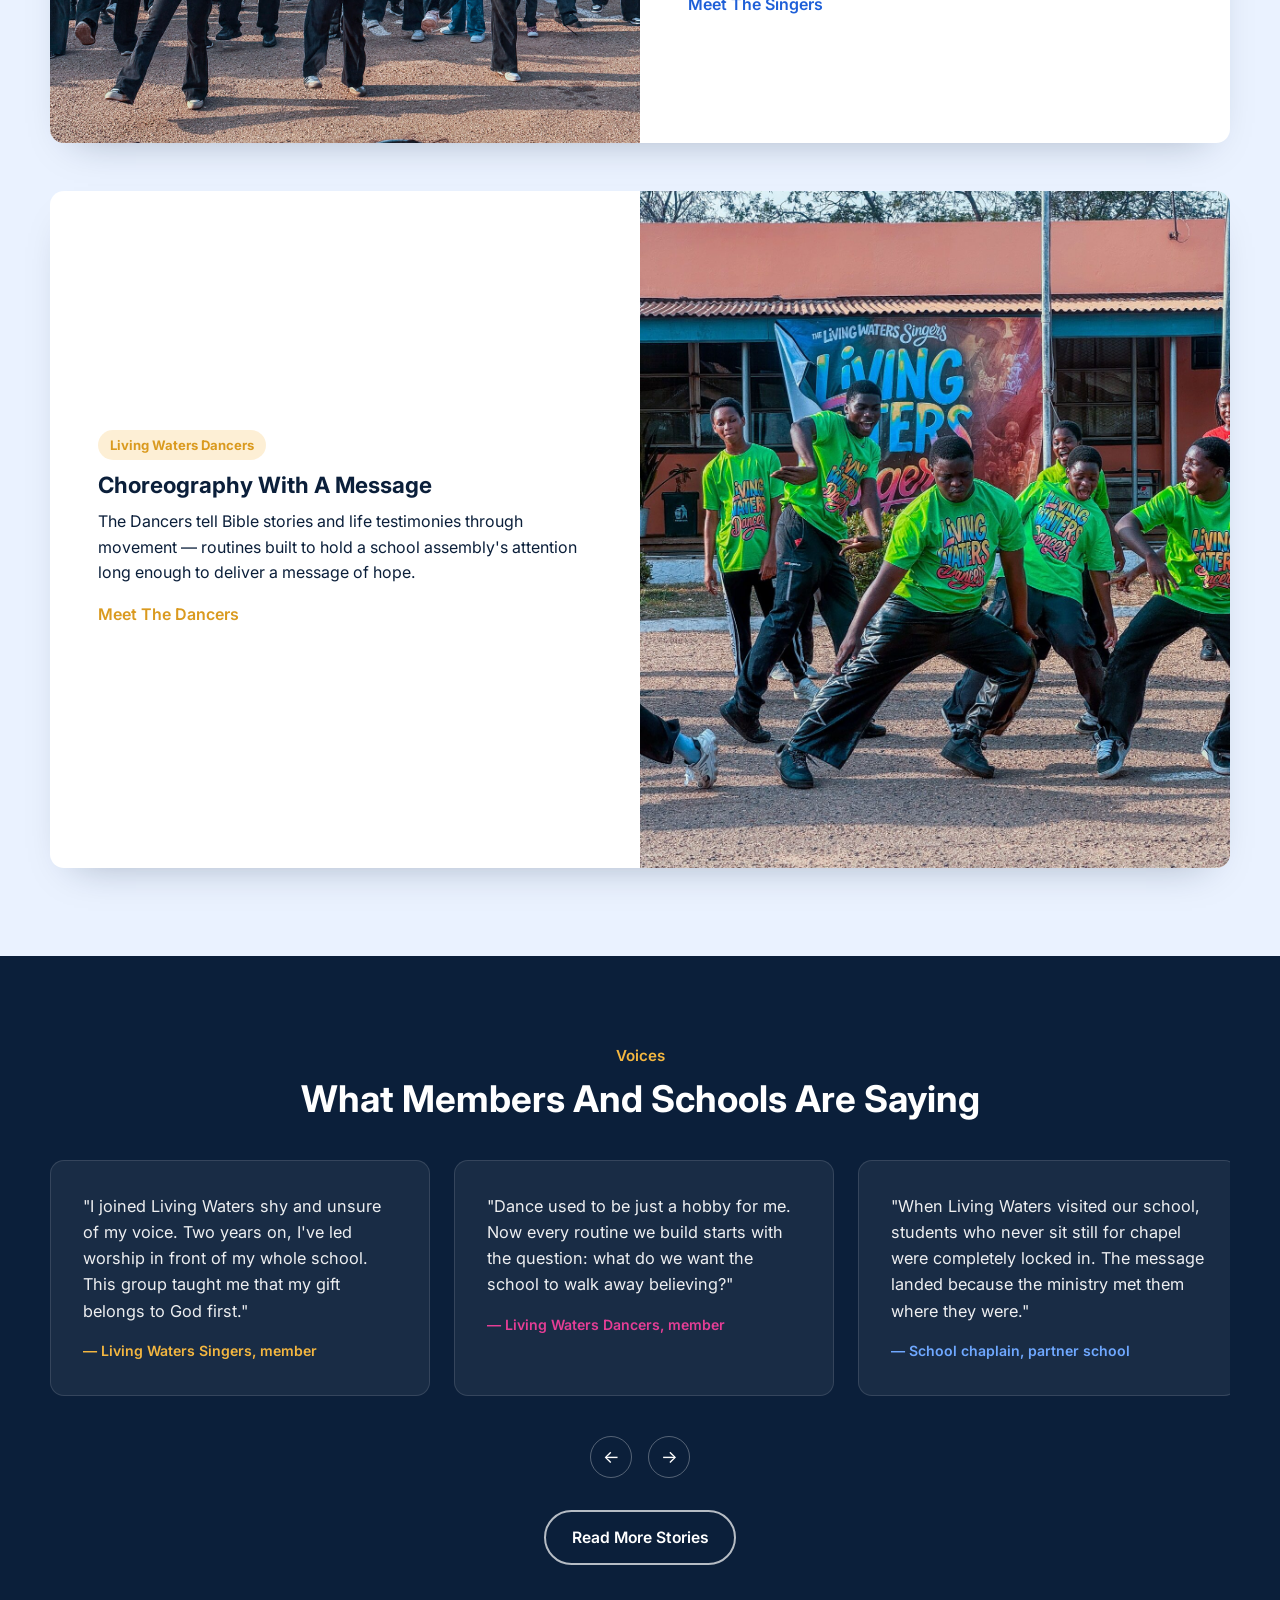
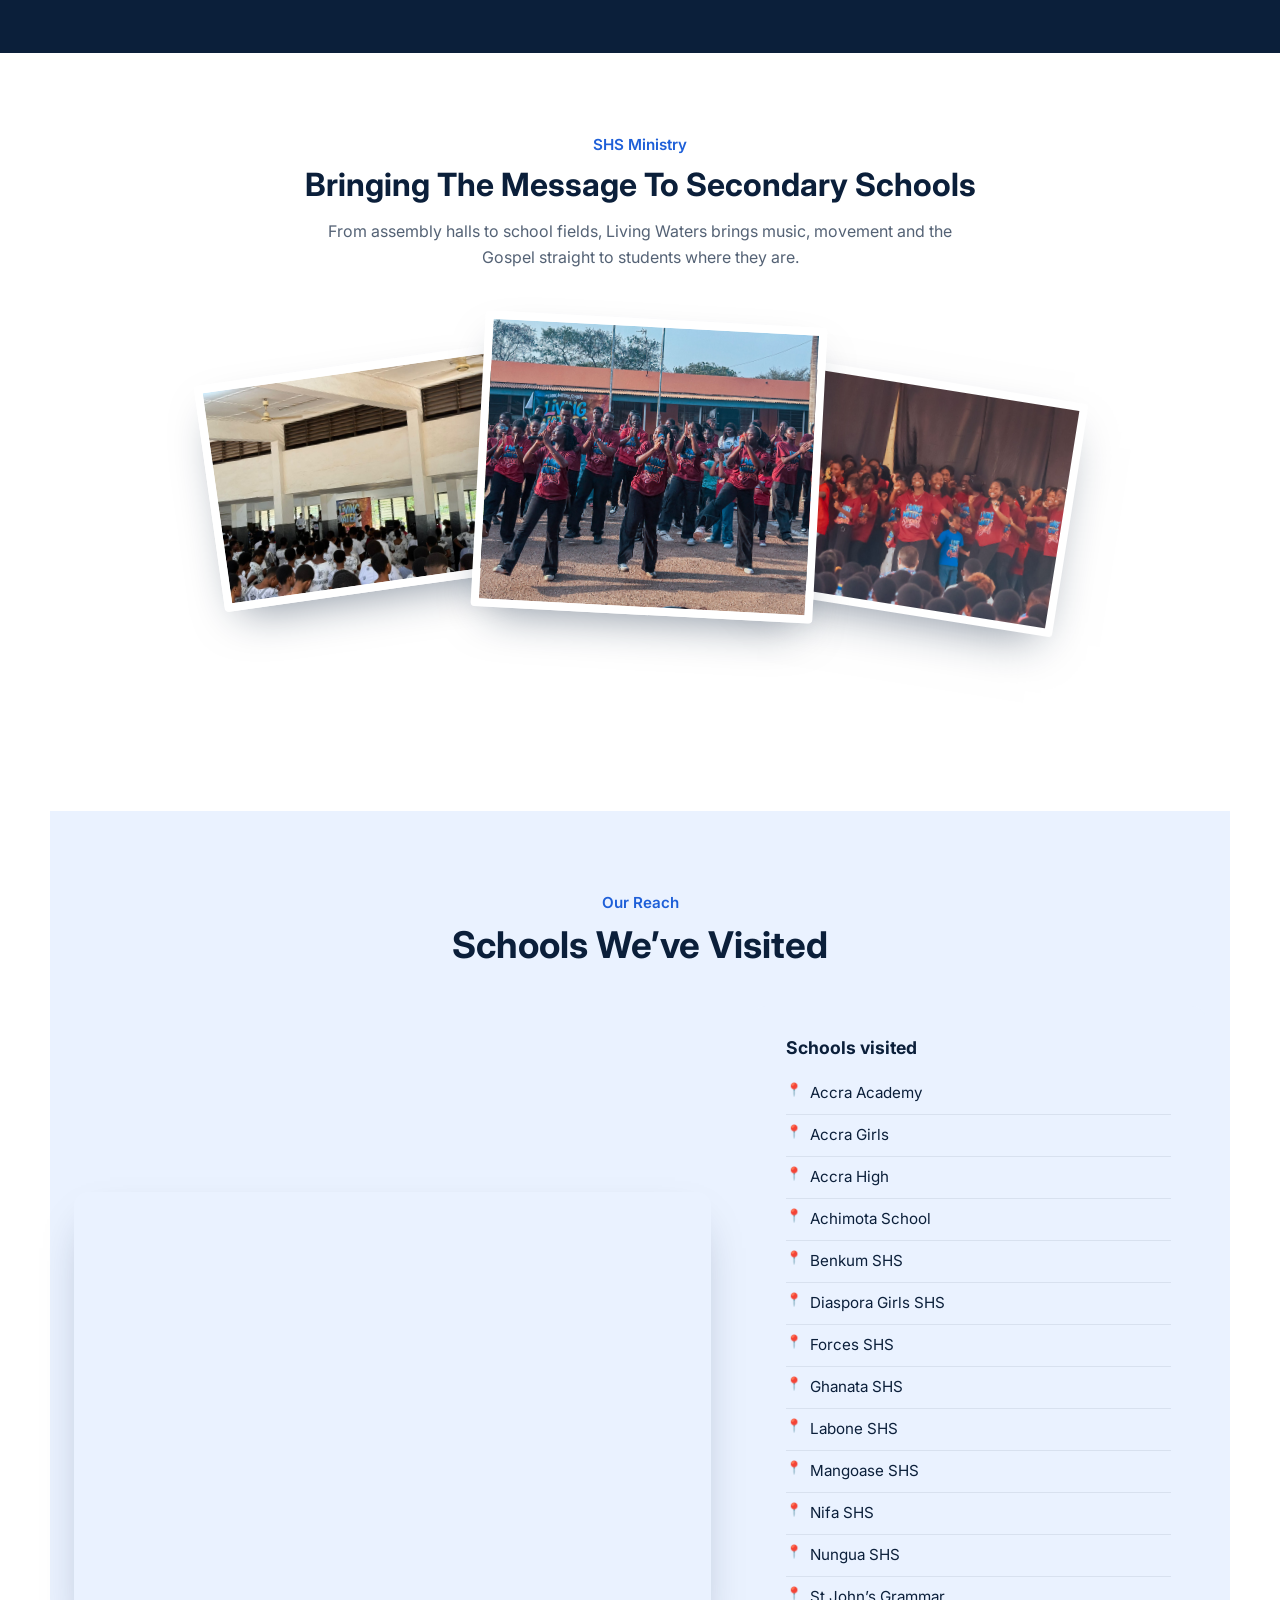
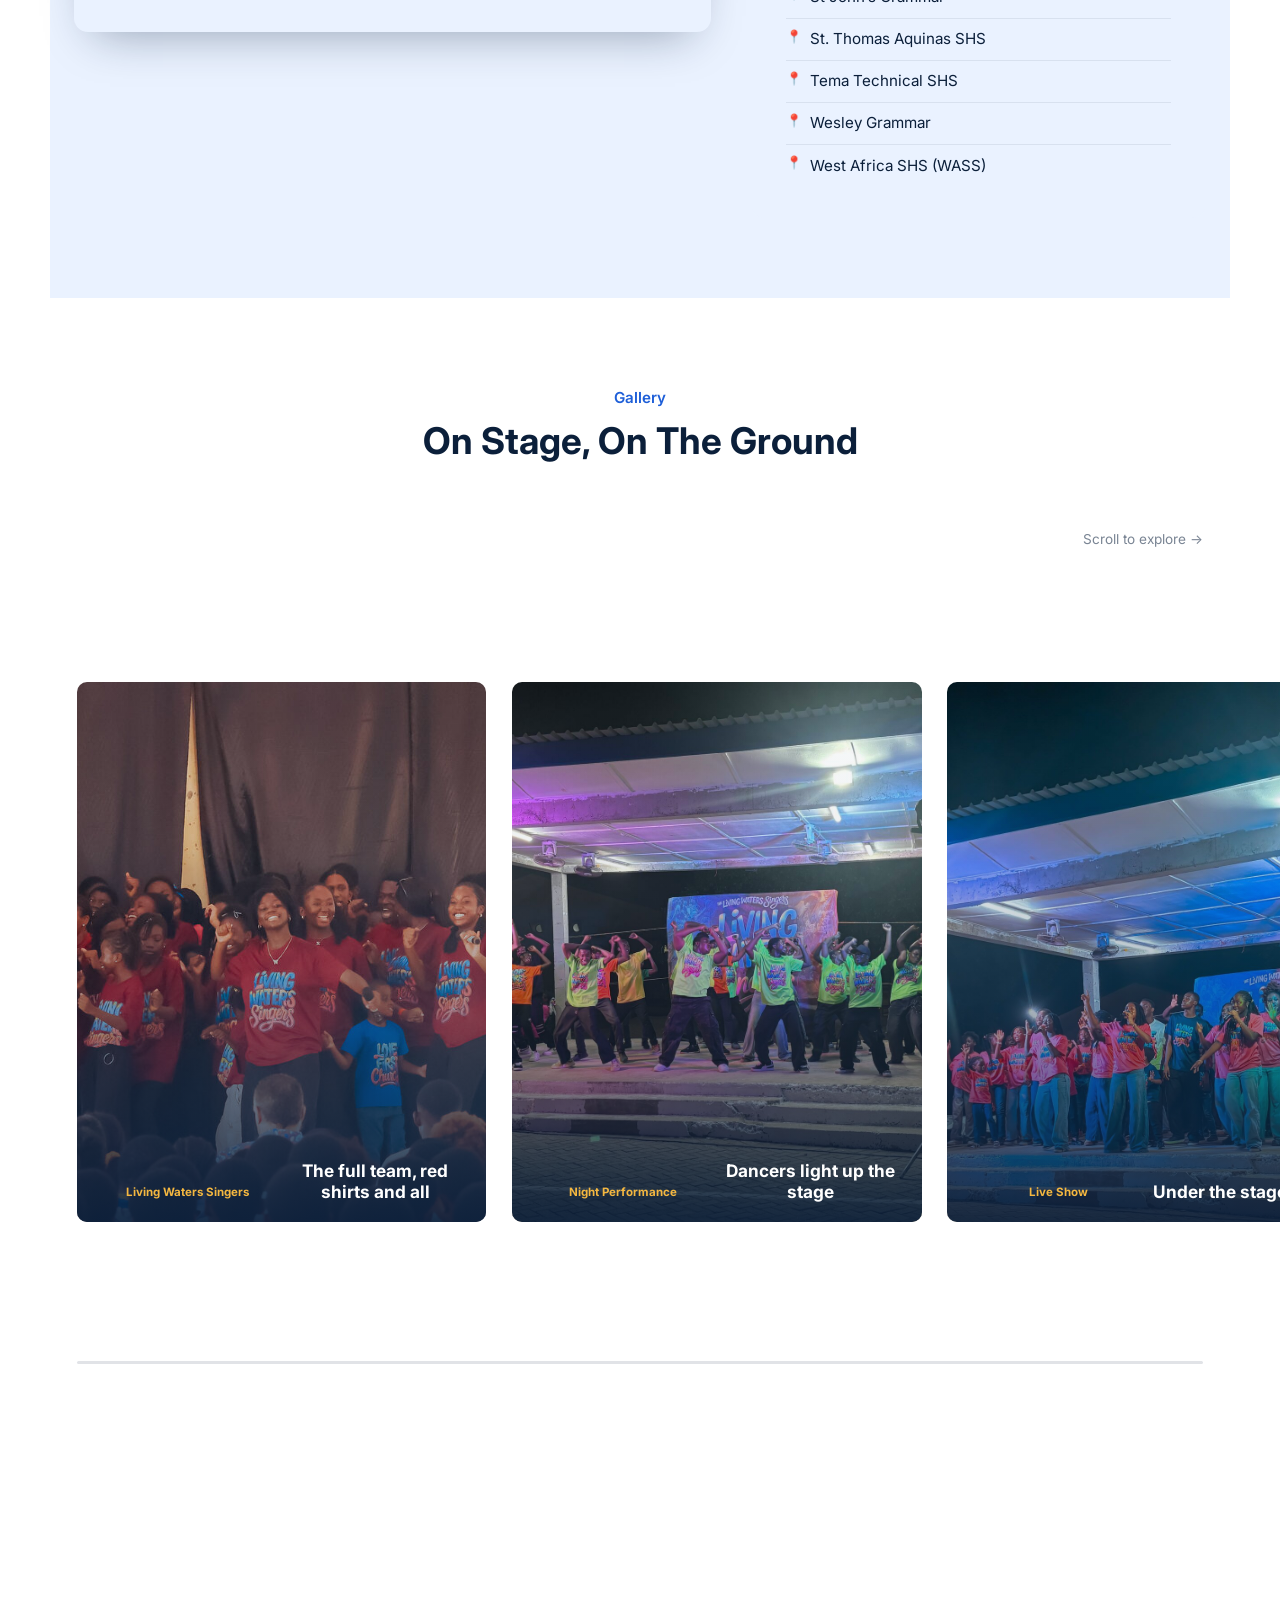
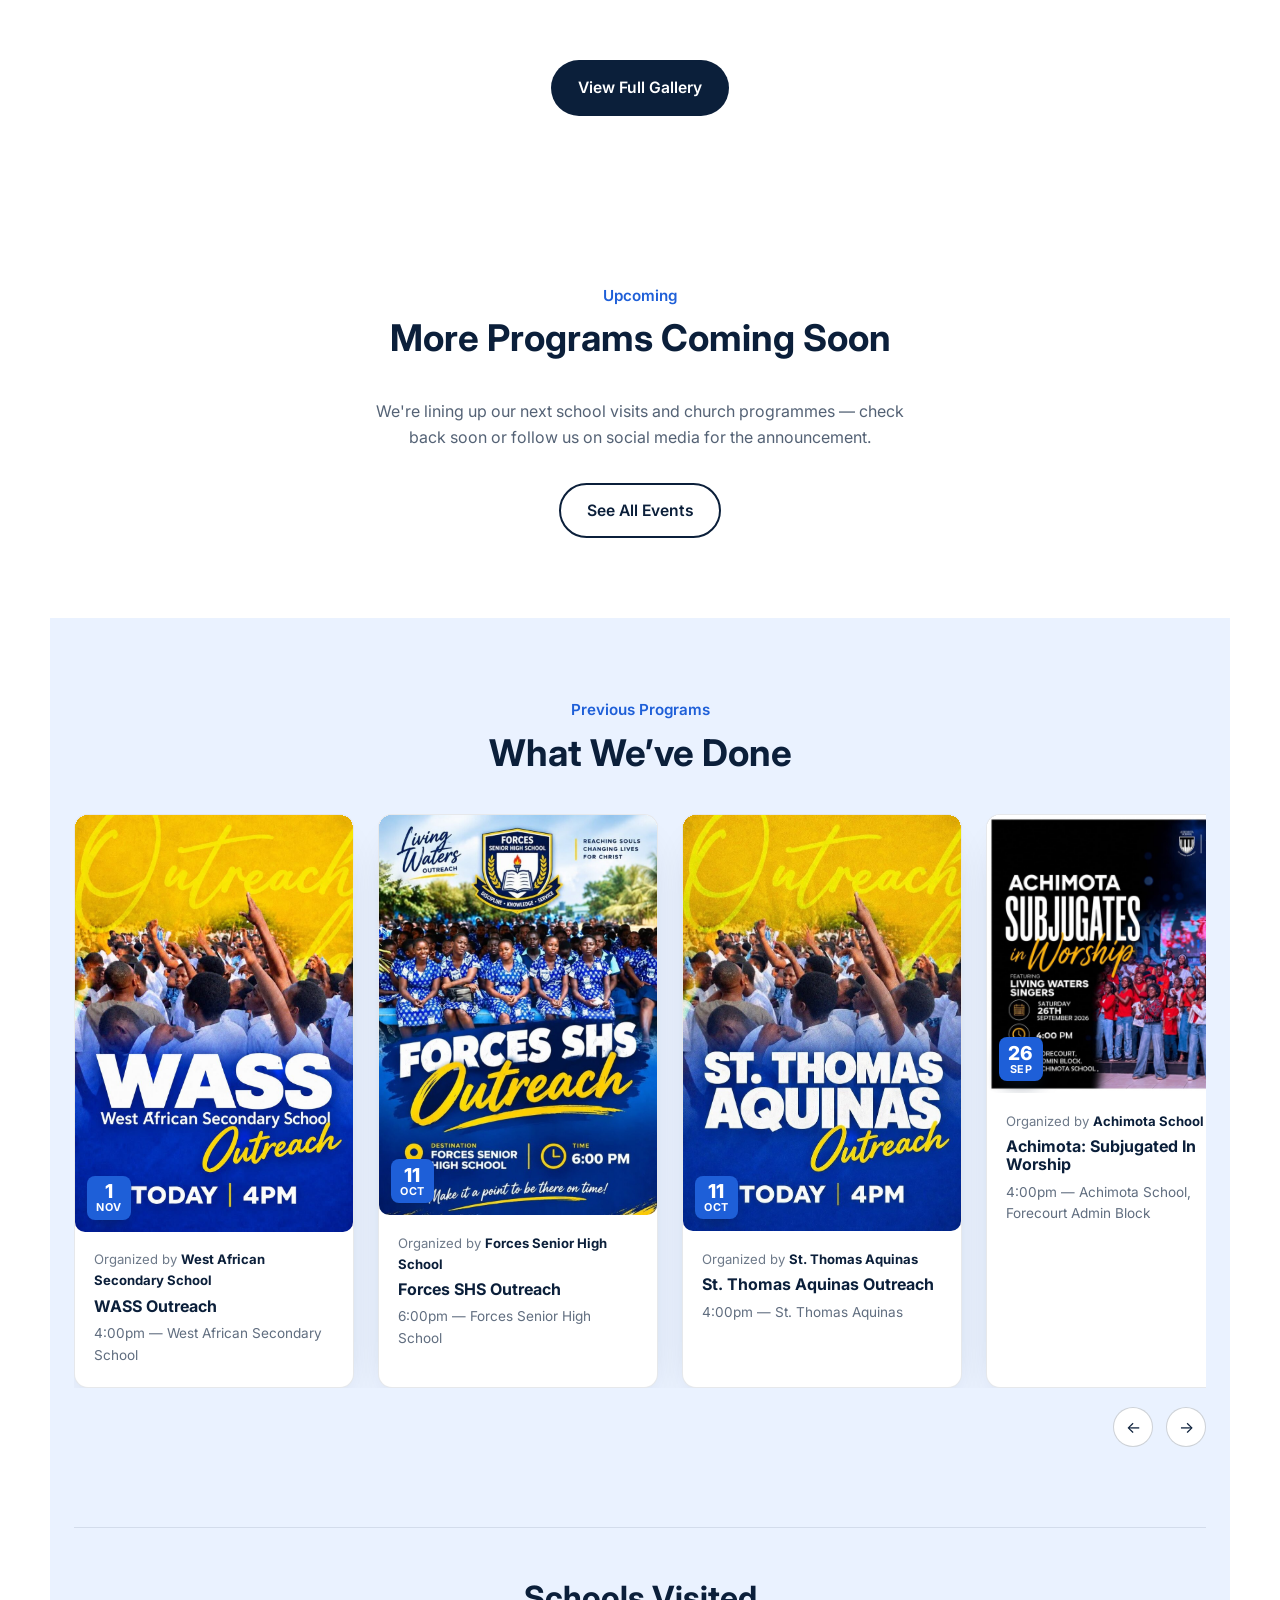
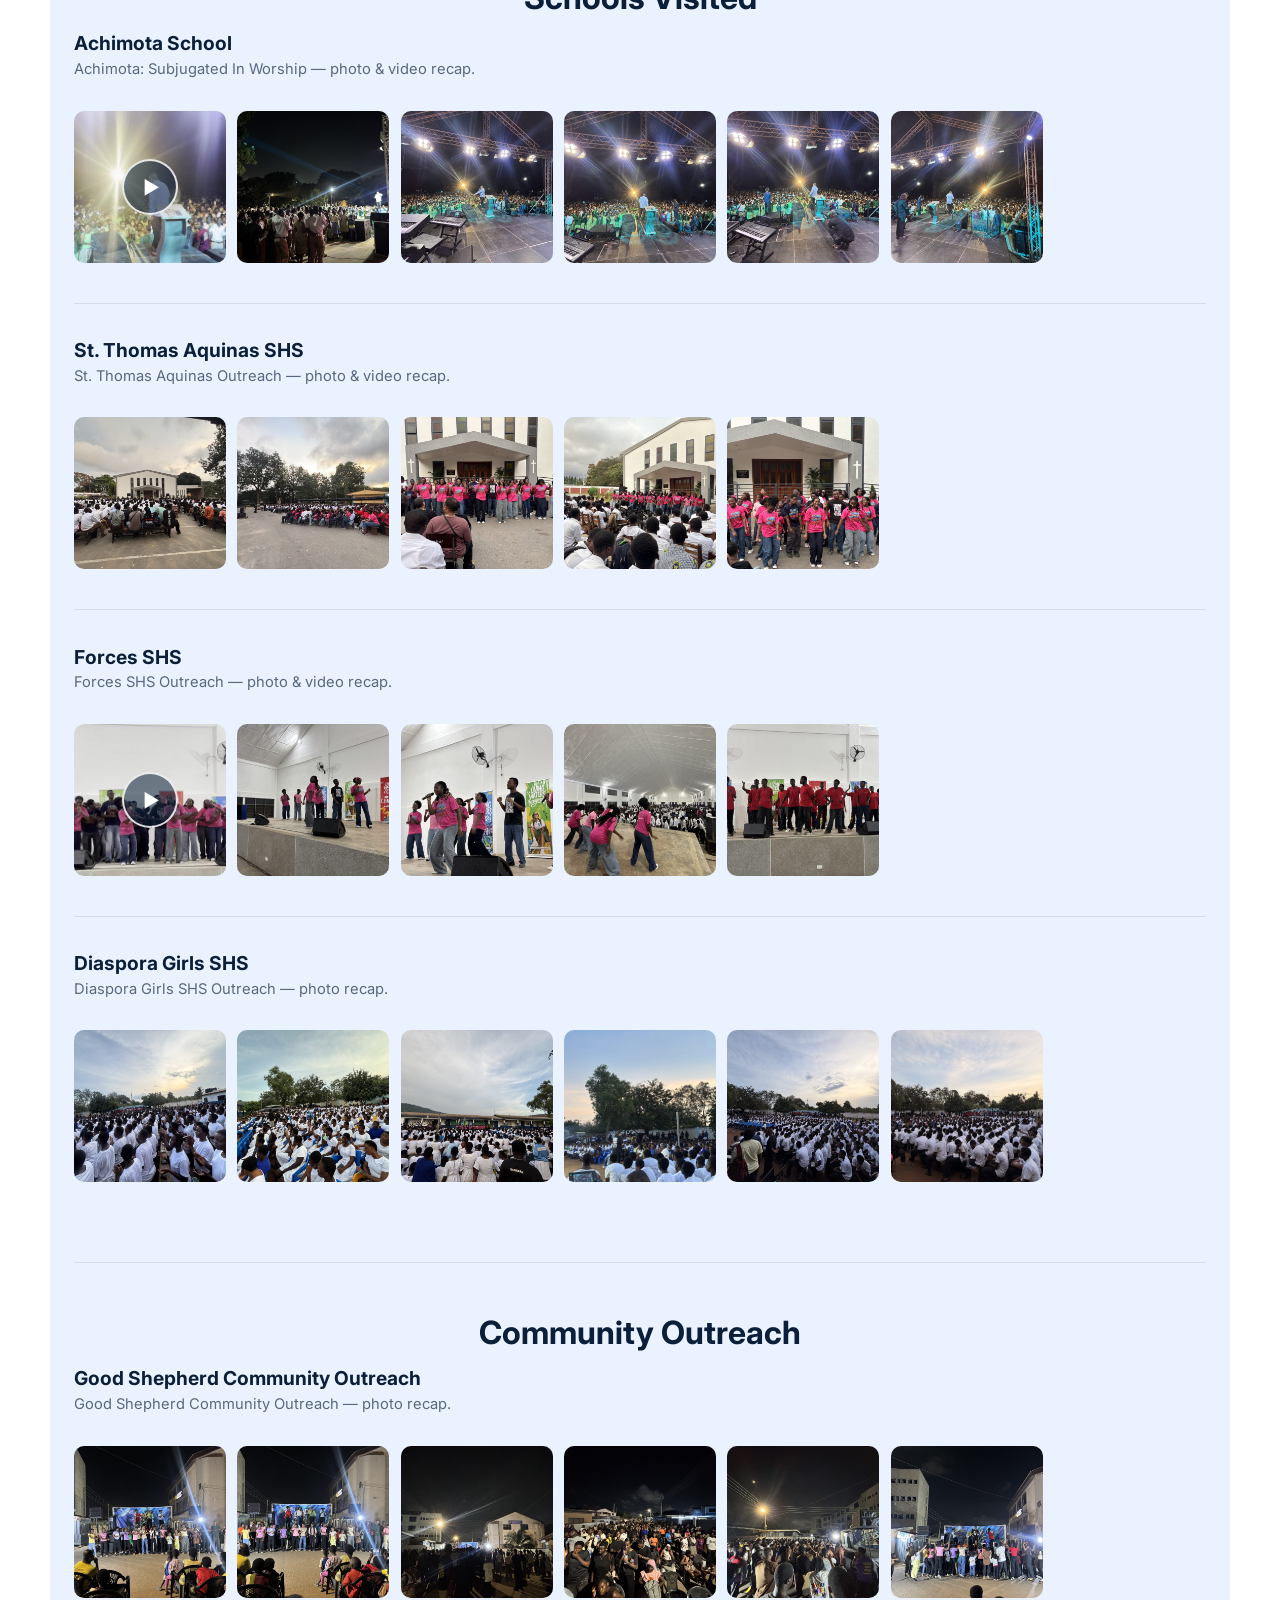
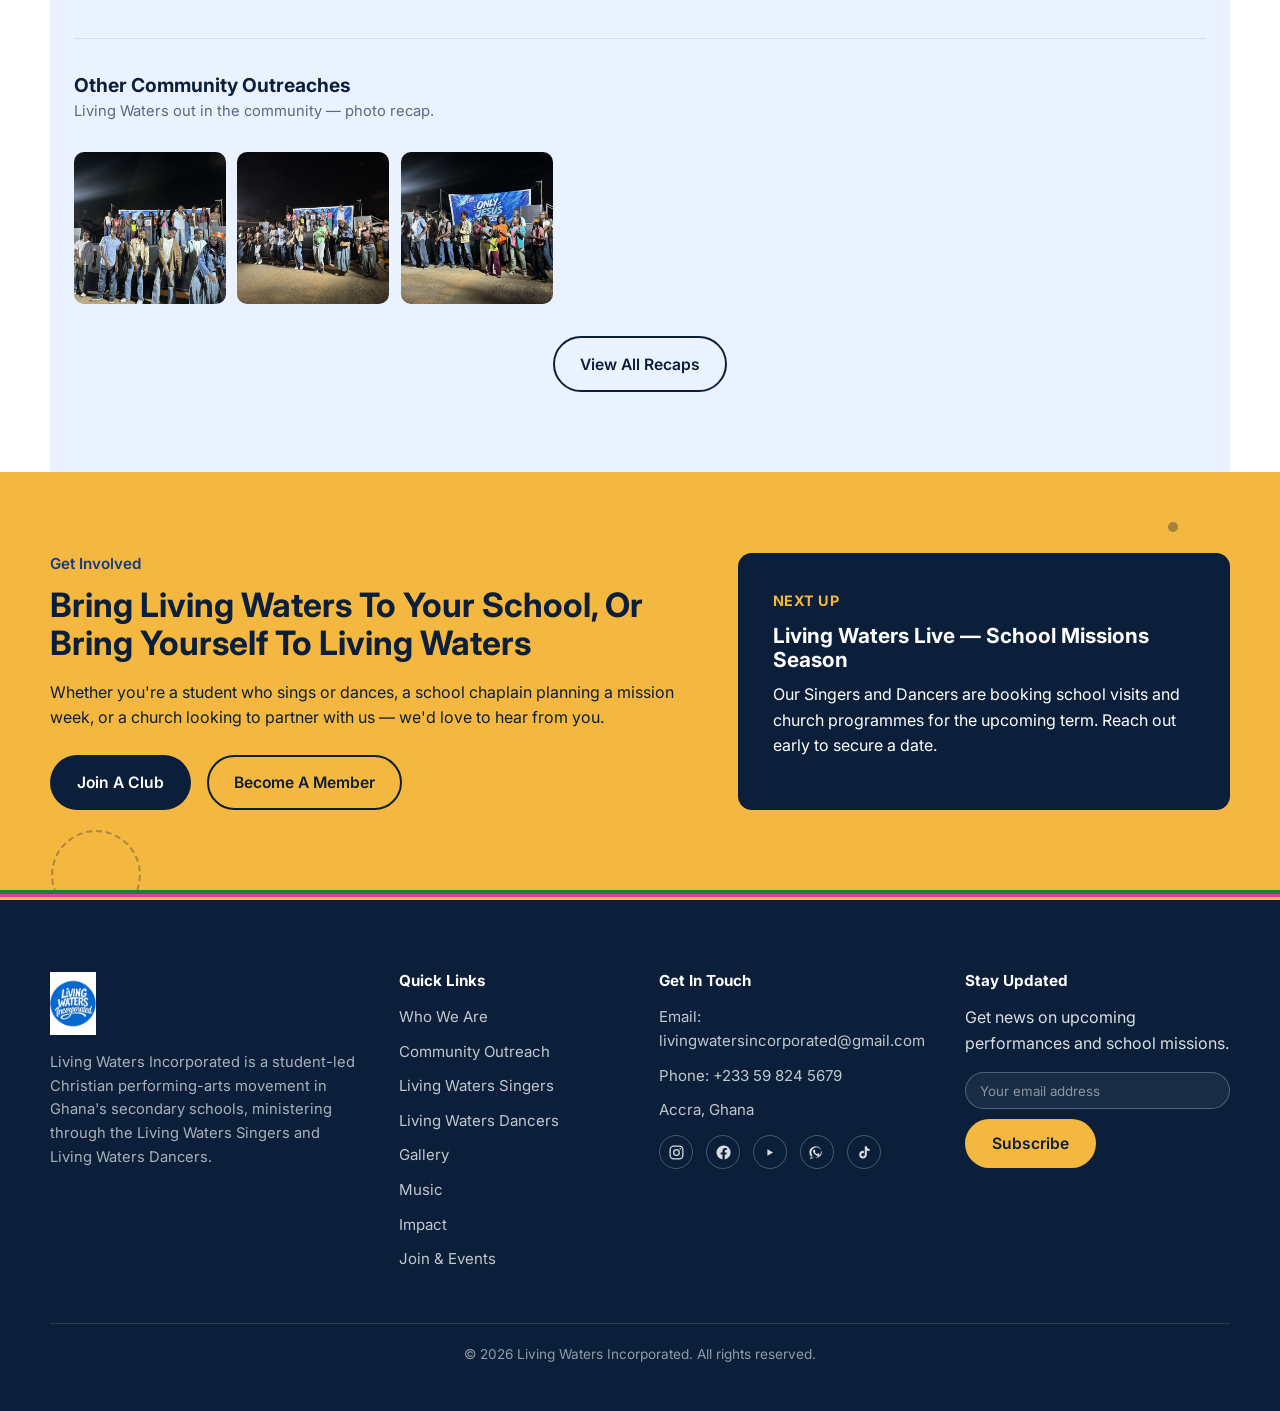
==== commit ec976bfa: "Group recaps under Schools Visited and Community Outreach headings - Centered "Schools Visited" and " ====
--- a/index.html
+++ b/index.html
@@ -502,6 +502,7 @@
     <button id="eventsNext" aria-label="Next event">&#8594;</button>
   </div>
 
+    <h2 class="recap-group-title">Schools Visited</h2>
     <div class="recap-heading">
       <h3>Achimota School</h3>
       <p>Achimota: Subjugated In Worship &mdash; photo &amp; video recap.</p>
@@ -594,9 +595,10 @@
         <img src="assets/img/recap-diaspora-36.jpg" alt="Diaspora Girls SHS Outreach recap photo 36" loading="lazy">
       </button>
     </div>
+    <h2 class="recap-group-title">Community Outreach</h2>
     <div class="recap-heading">
-      <h3>Community Outreaches</h3>
-      <p>Living Waters out in the community, including the Good Shepherd Outreach &mdash; photo recap.</p>
+      <h3>Good Shepherd Community Outreach</h3>
+      <p>Good Shepherd Community Outreach &mdash; photo recap.</p>
     </div>
     <div class="recap-grid">
       <button class="gallery-item" data-full="assets/img/recap-goodshepherd-01.jpg">
@@ -617,6 +619,12 @@
       <button class="gallery-item" data-full="assets/img/recap-goodshepherd-24.jpg">
         <img src="assets/img/recap-goodshepherd-24.jpg" alt="Good Shepherd Outreach recap photo 24" loading="lazy">
       </button>
+    </div>
+    <div class="recap-heading">
+      <h3>Other Community Outreaches</h3>
+      <p>Living Waters out in the community &mdash; photo recap.</p>
+    </div>
+    <div class="recap-grid">
       <button class="gallery-item" data-full="assets/img/recap-forces-09.jpg">
         <img src="assets/img/recap-forces-09.jpg" alt="Community outreach recap photo 9" loading="lazy">
       </button>
--- a/css/style.css
+++ b/css/style.css
@@ -1162,6 +1162,14 @@
   padding-top: 2.2em;
   border-top: 1px solid rgba(11,31,58,0.1);
 }
+.recap-group-title {
+  text-align: center;
+  font-size: clamp(1.5rem, 3vw, 2rem);
+  margin: 2.5em 0 0;
+  padding-top: 1.6em;
+  border-top: 1px solid rgba(11,31,58,0.1);
+}
+.recap-group-title + .recap-heading { margin-top: 1em; padding-top: 0; border-top: 0; }
 .recap-heading h3 { font-size: 1.2rem; margin: 0 0 0.2em; }
 .recap-heading p { margin: 0; color: rgba(11,31,58,0.65); font-size: 0.92rem; }
 
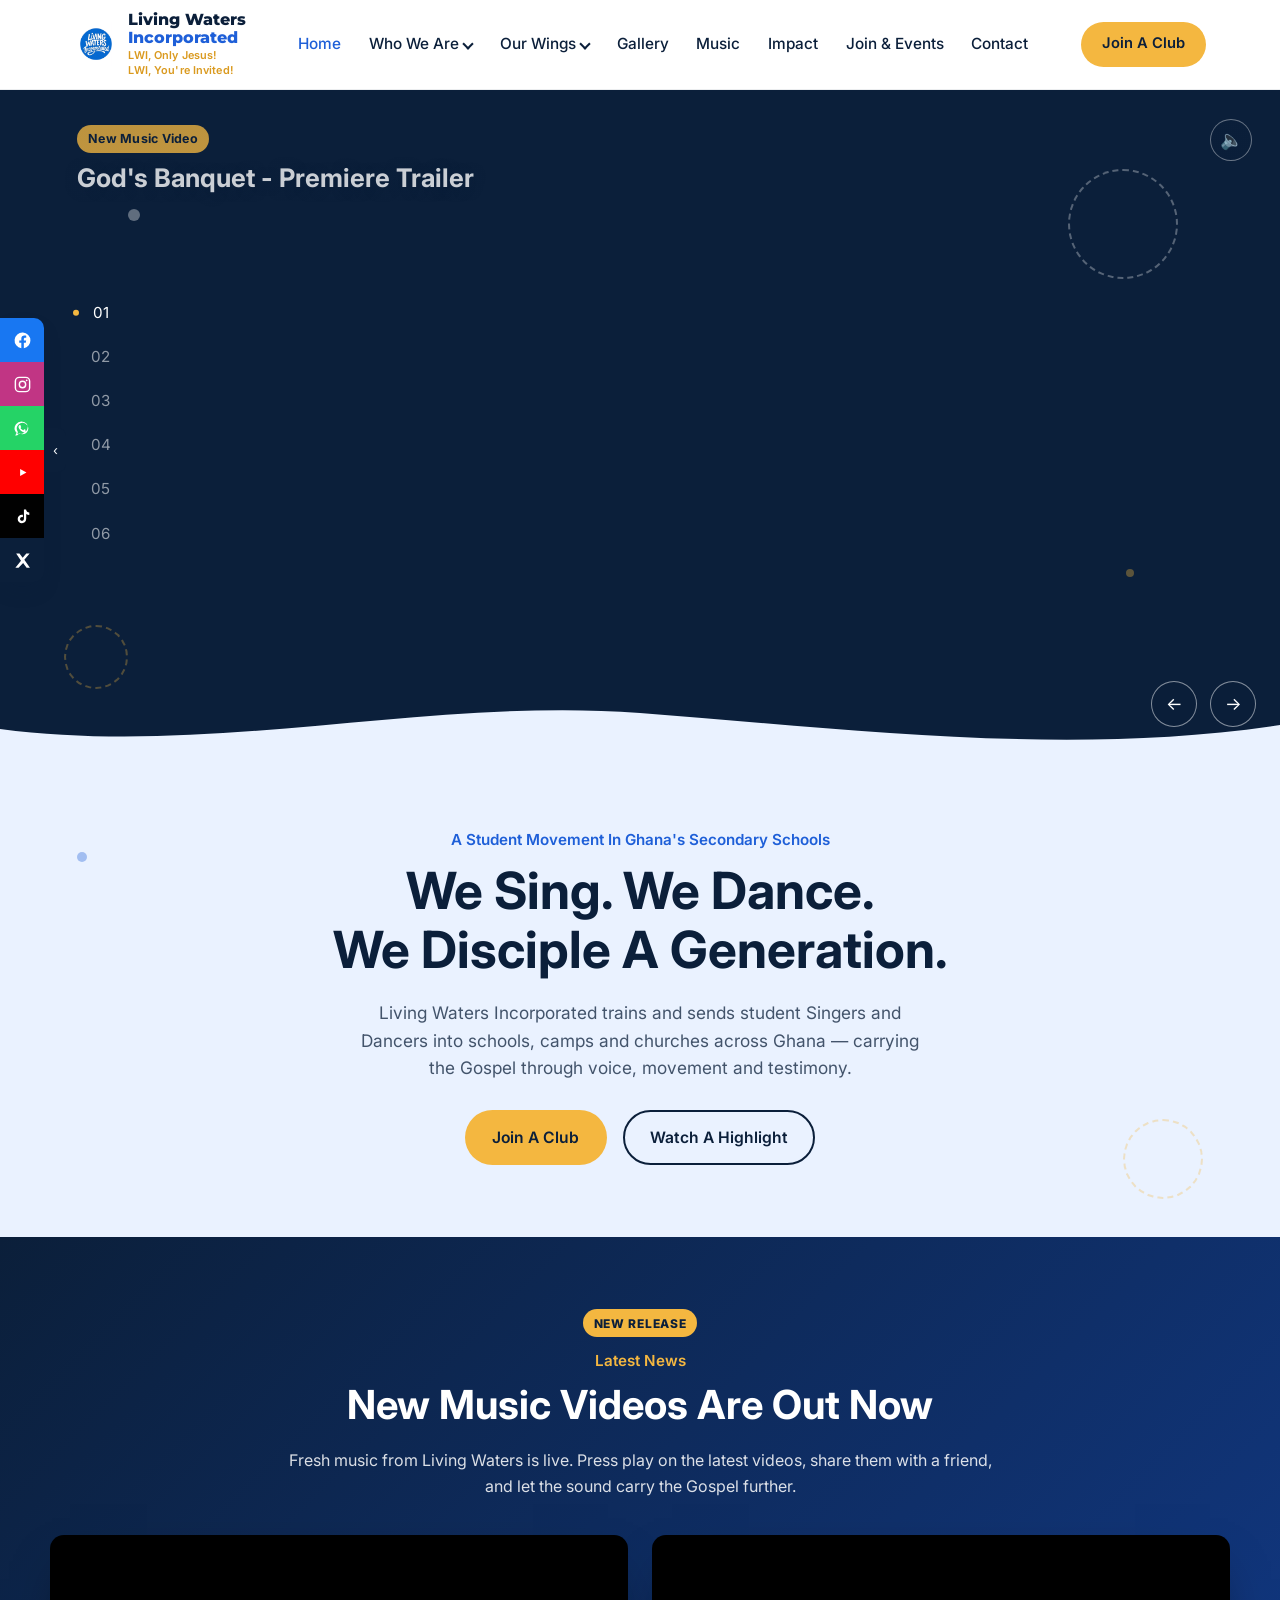
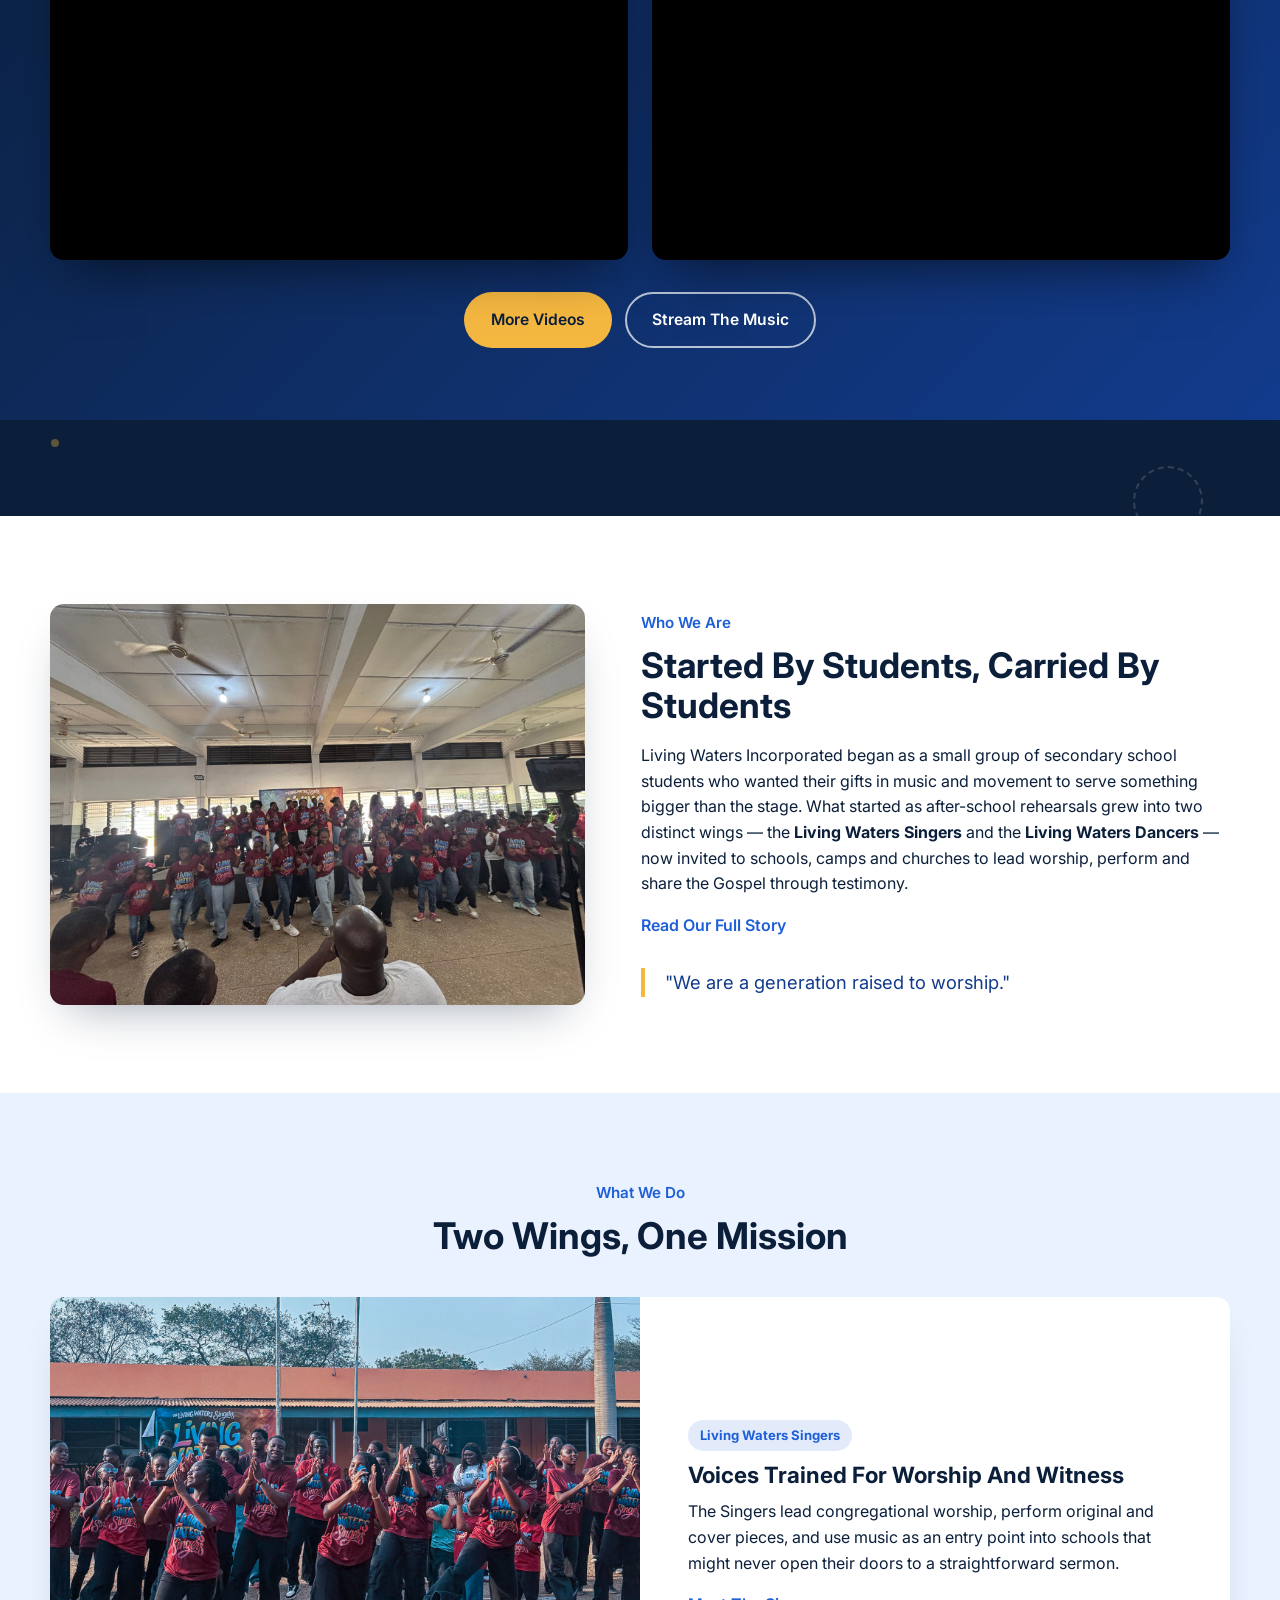
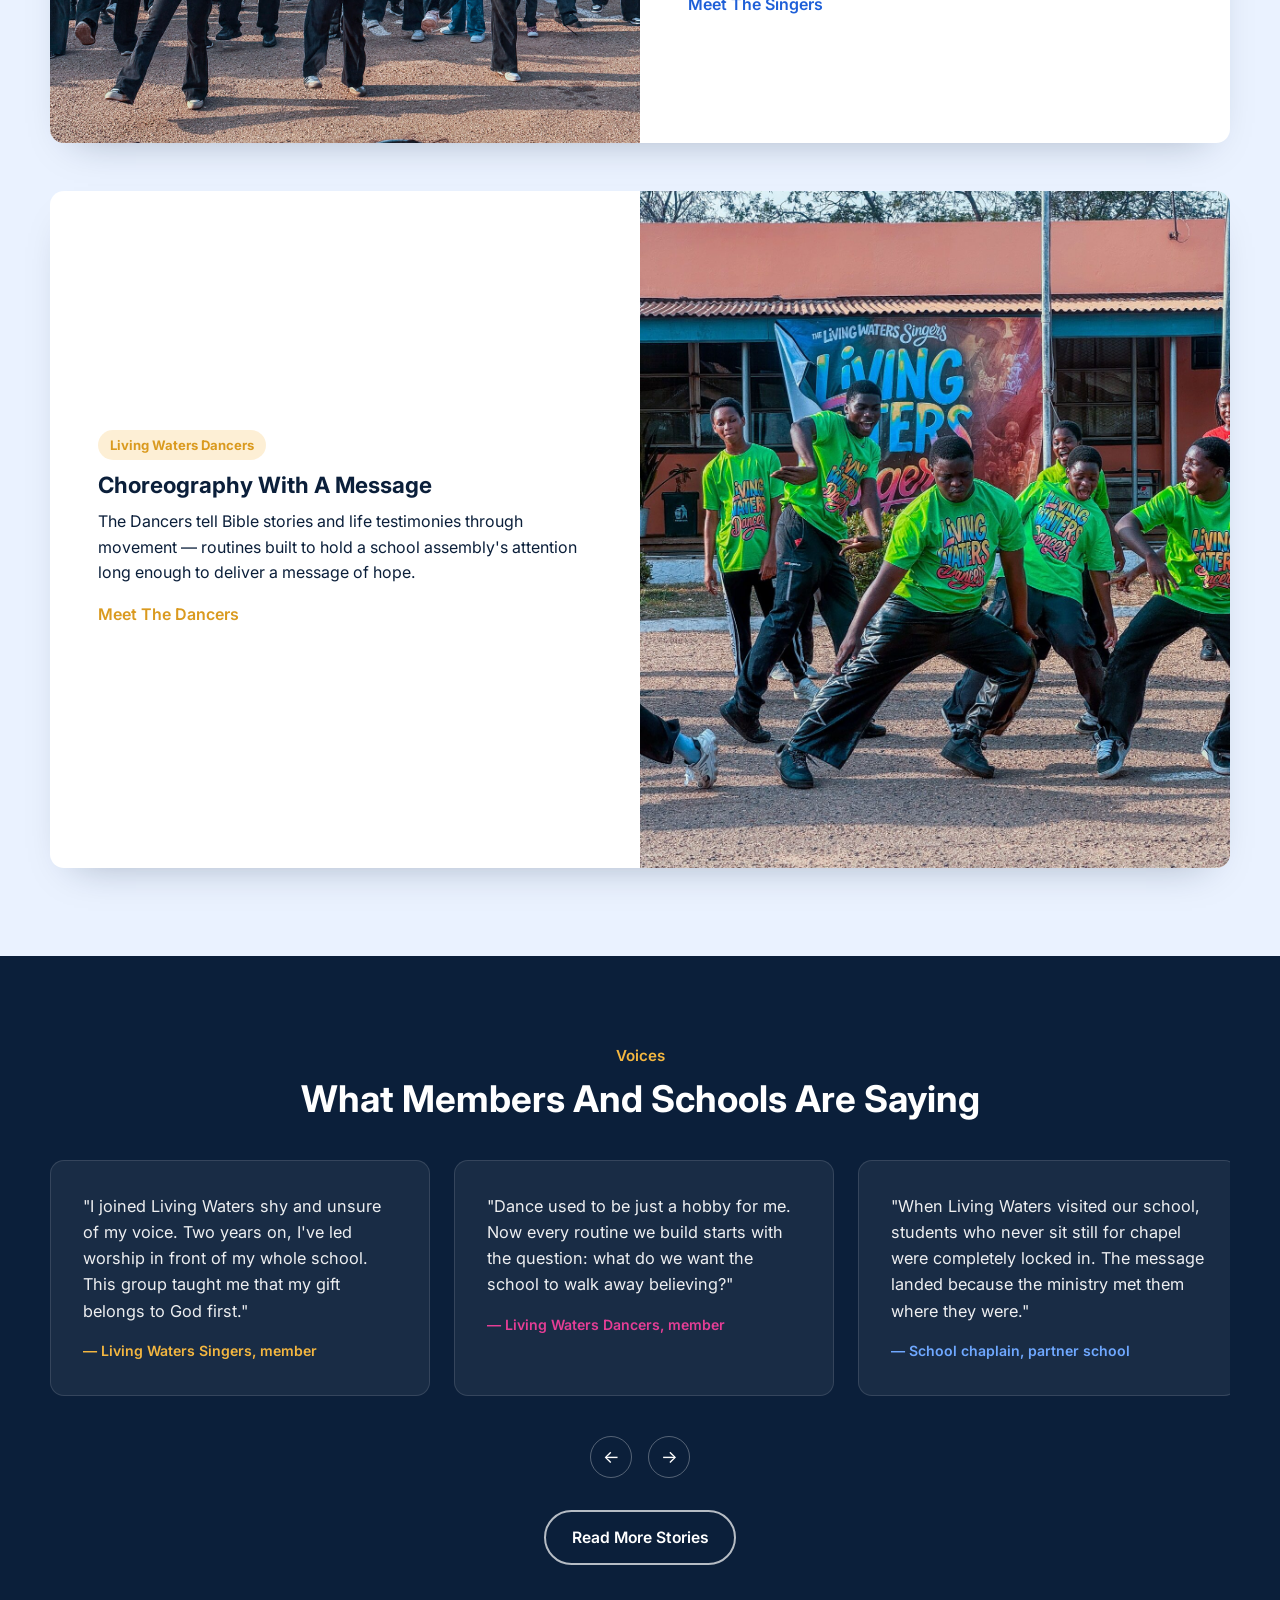
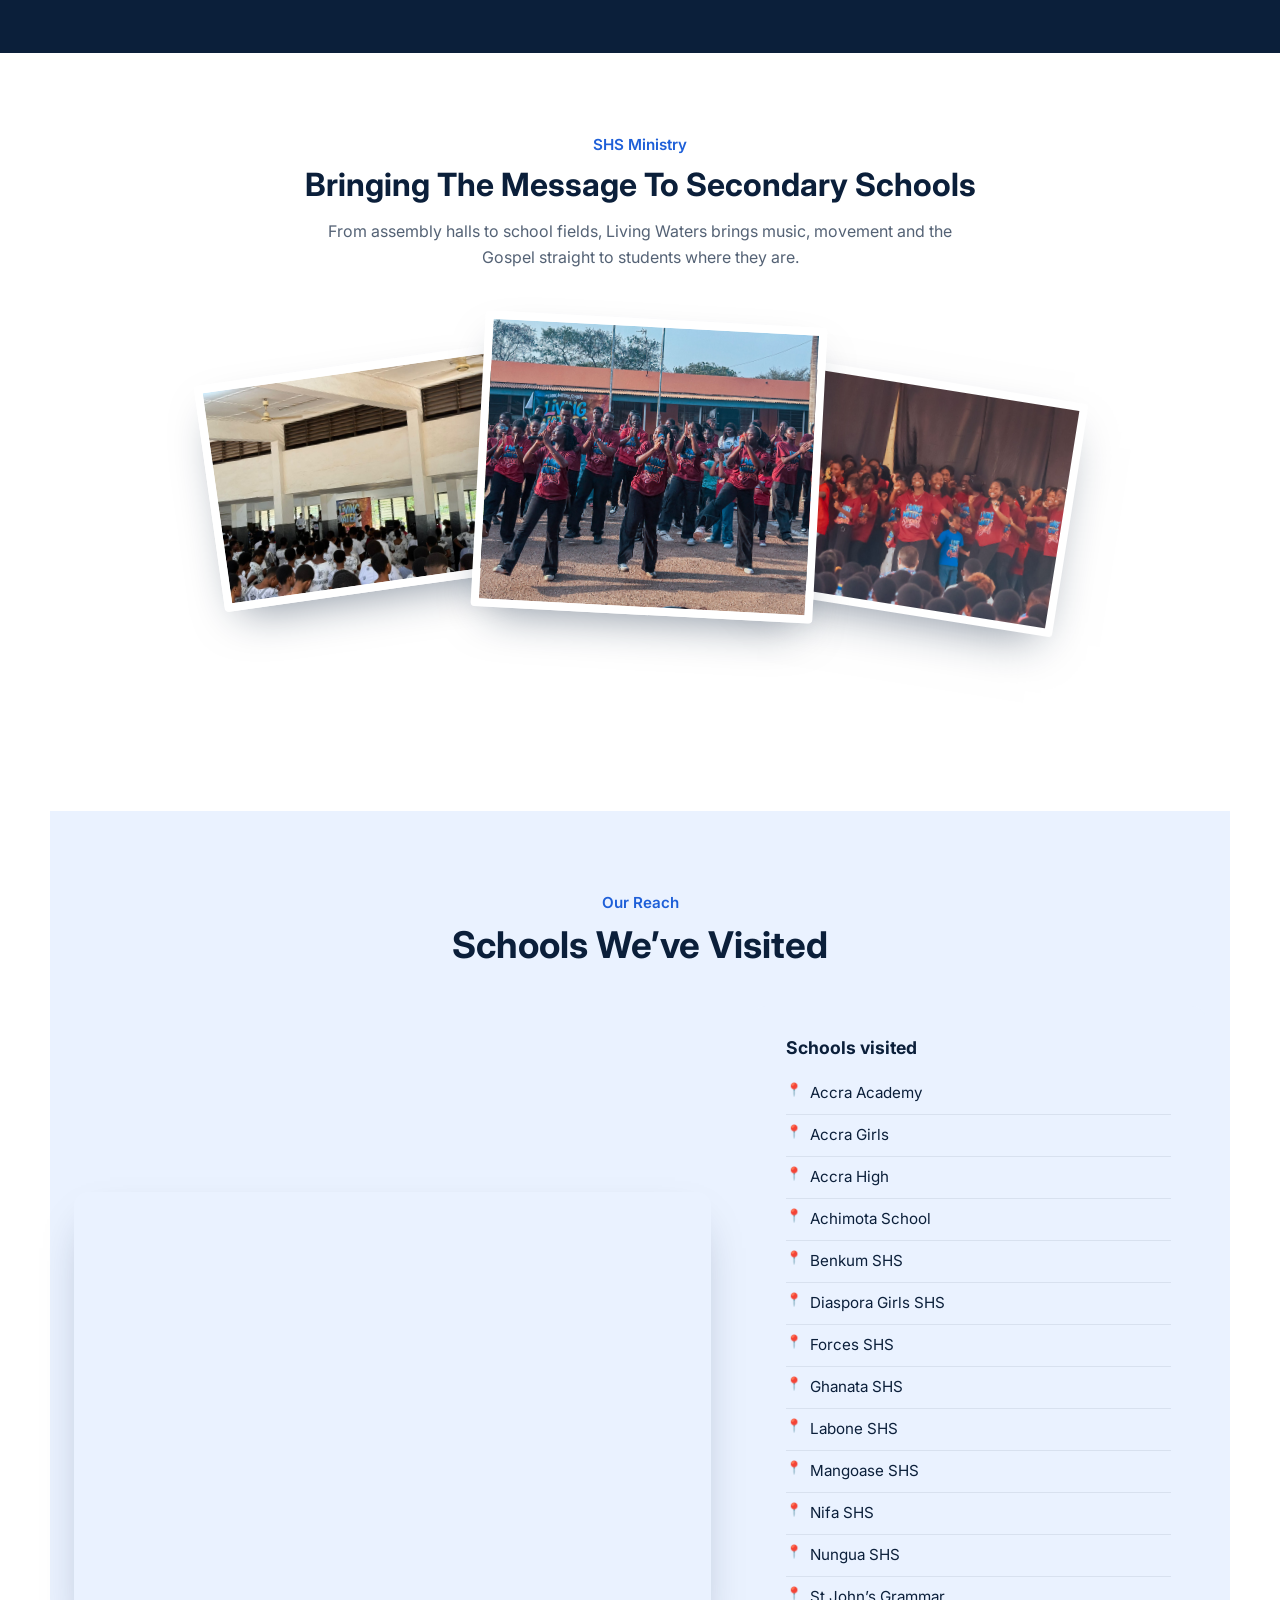
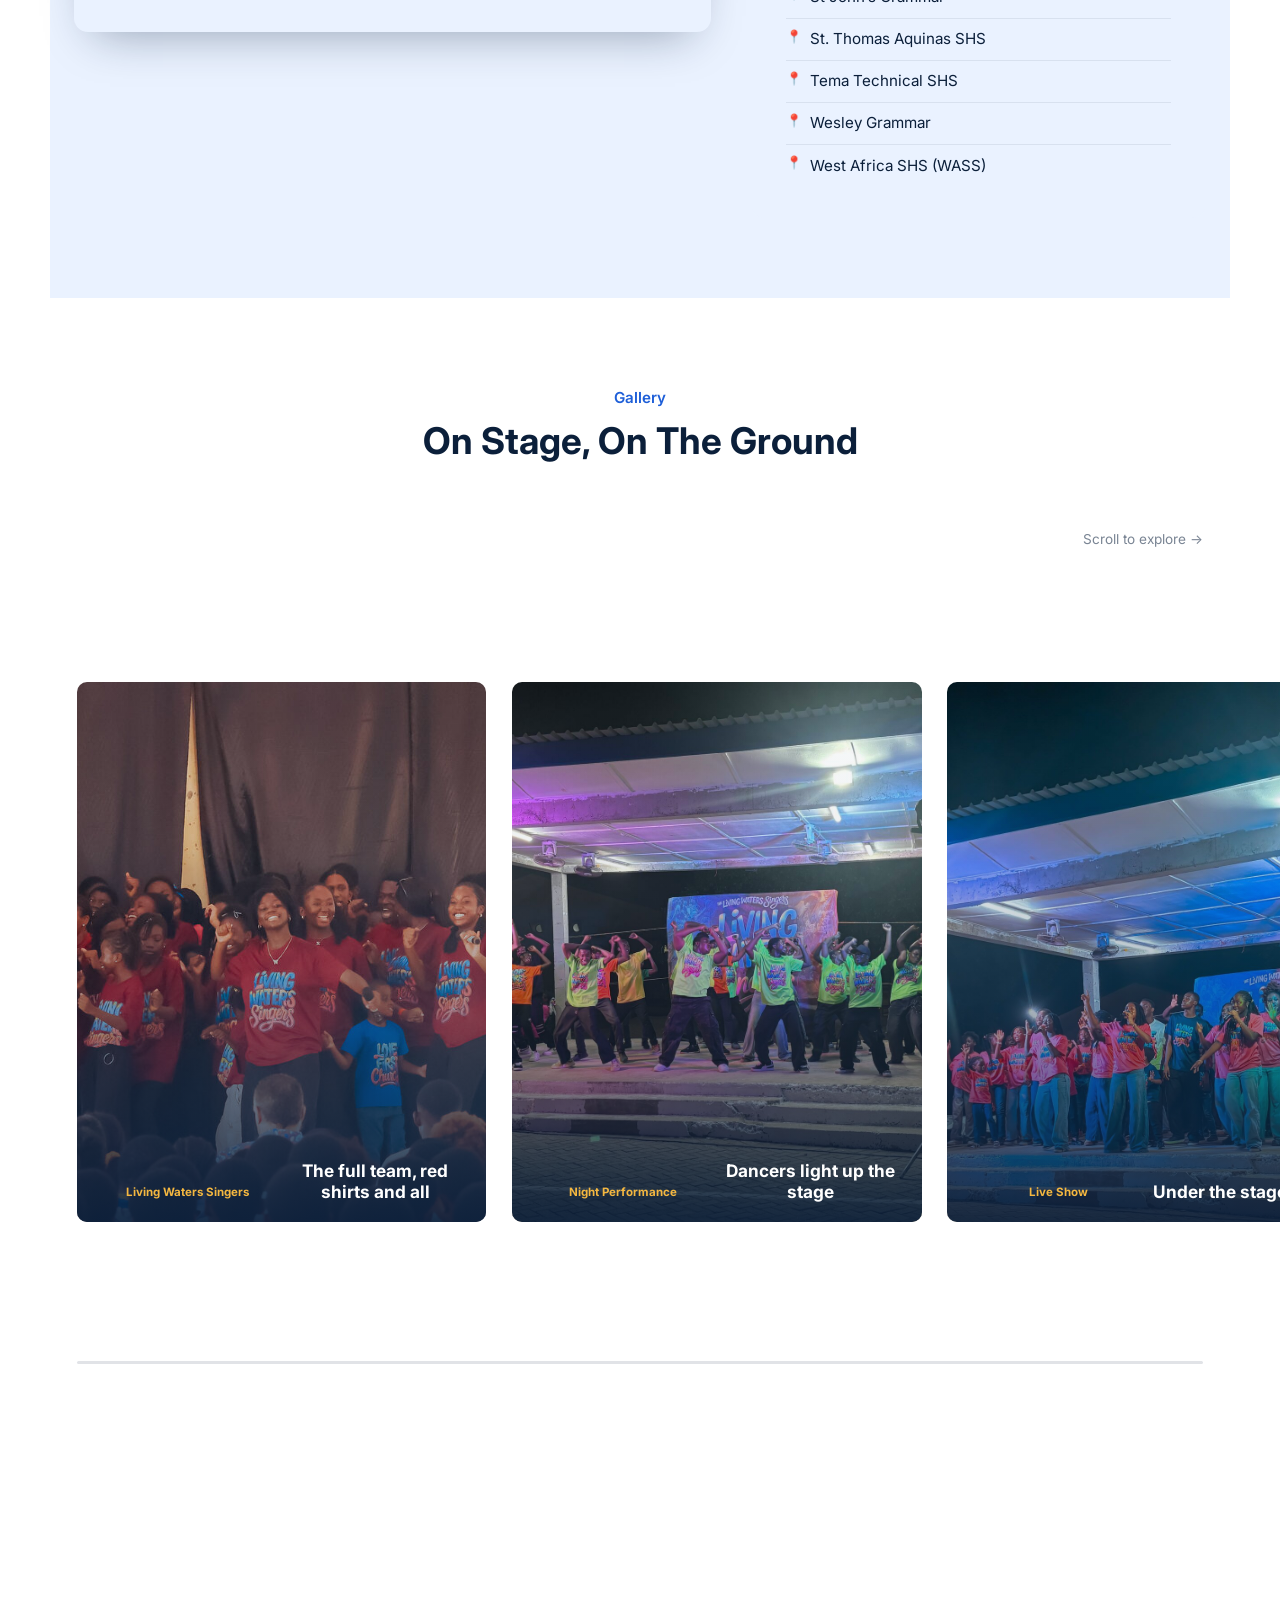
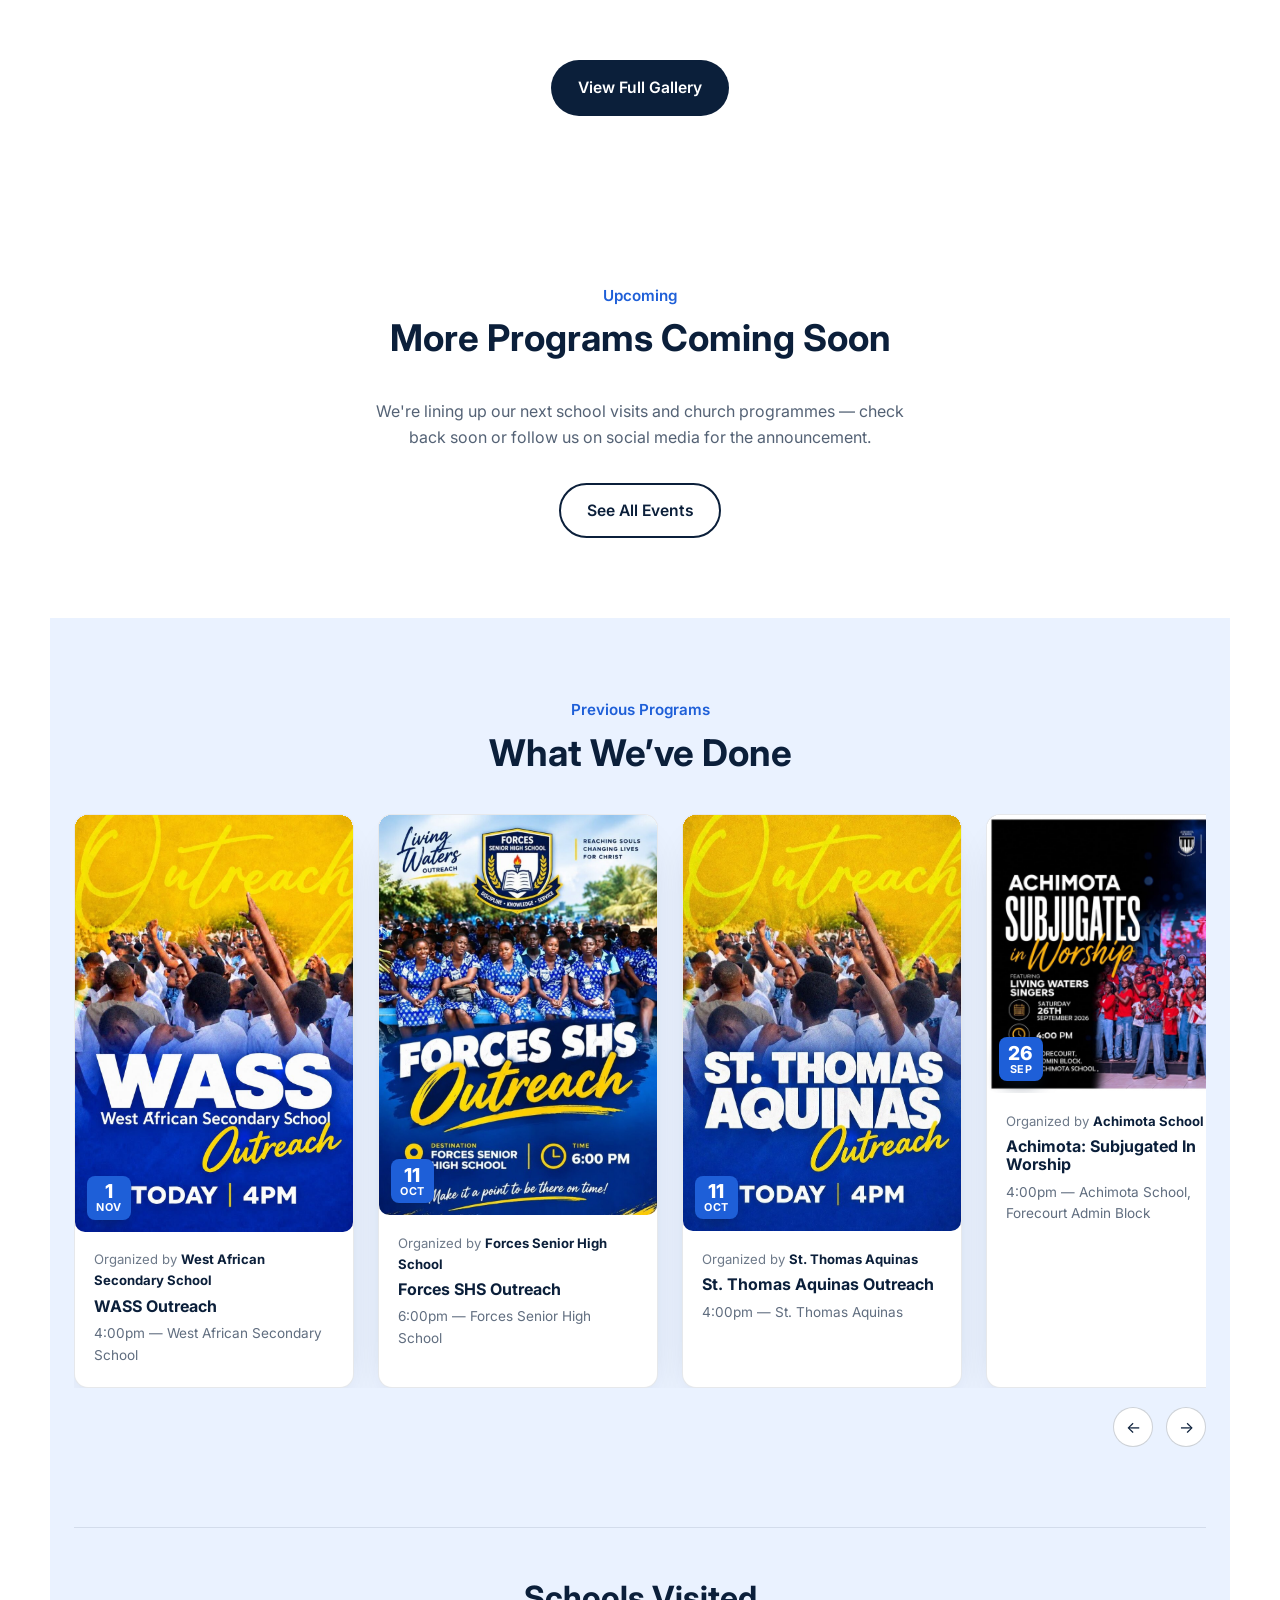
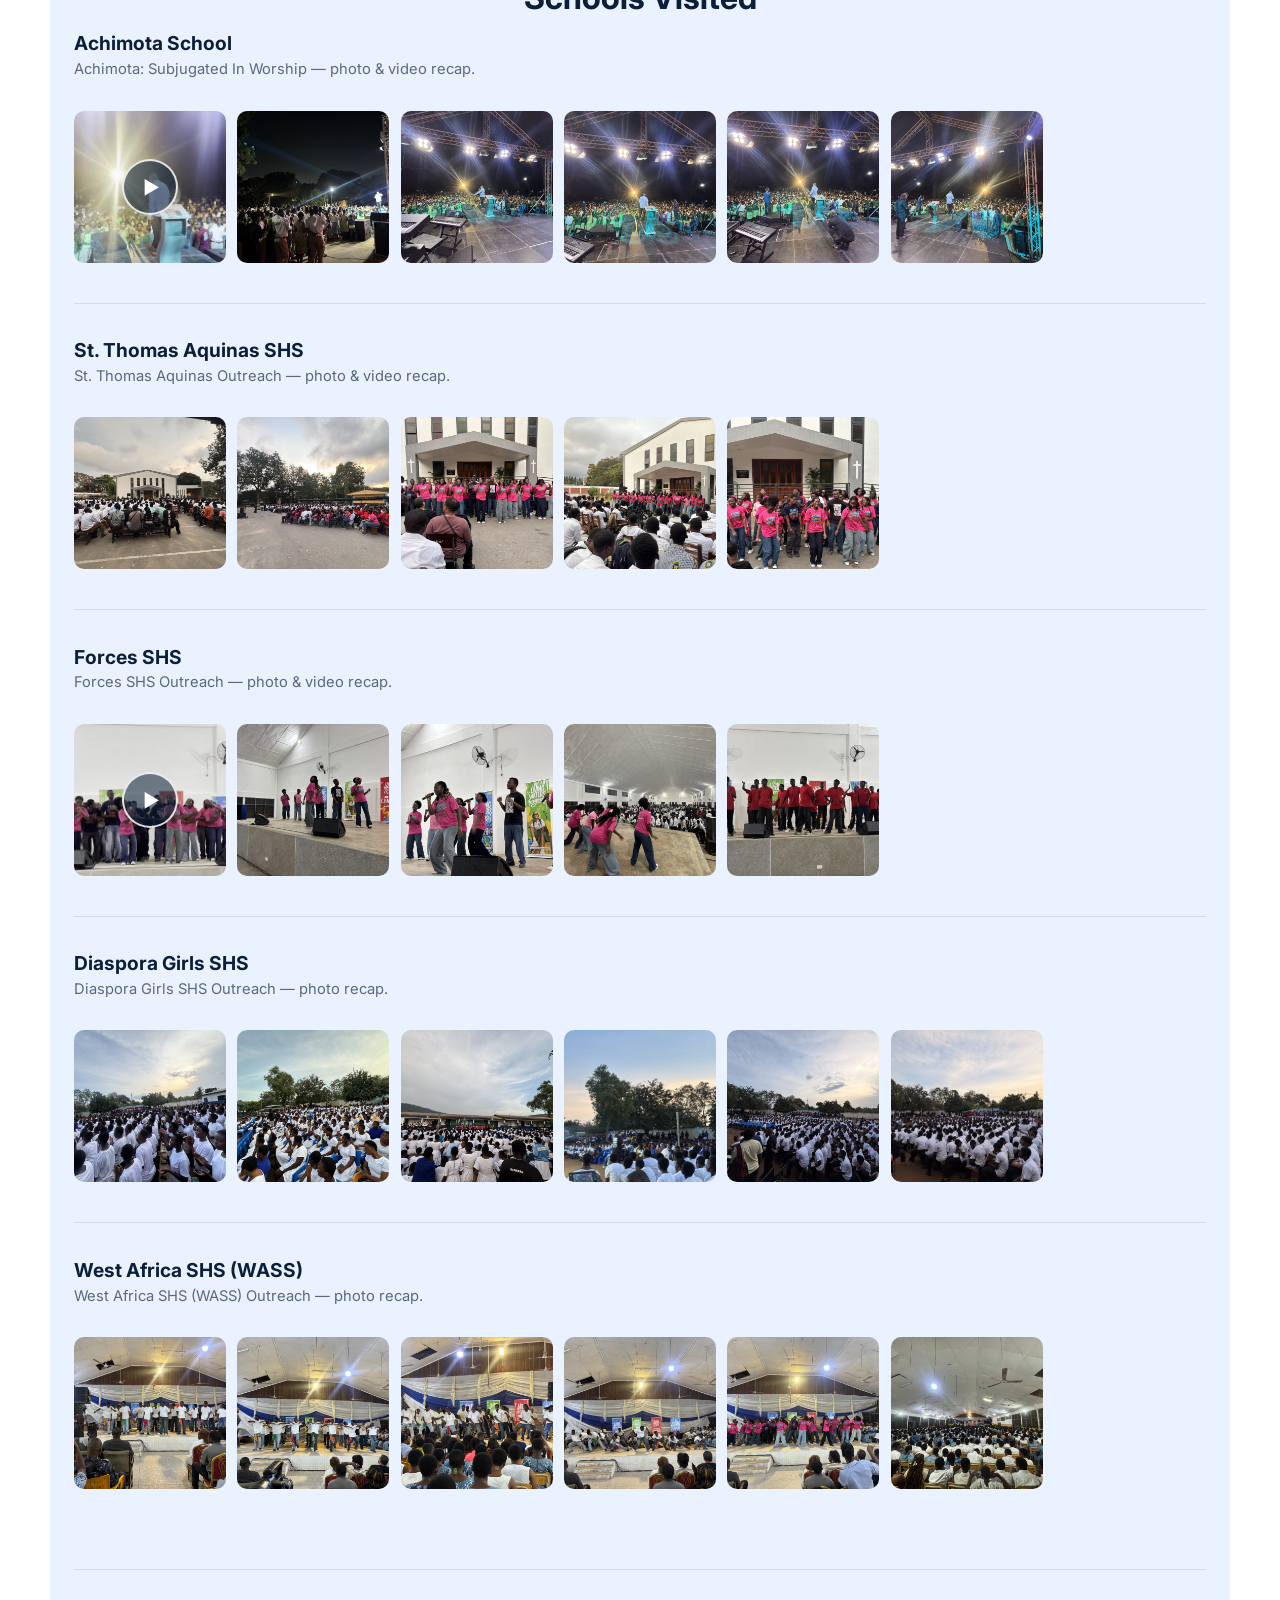
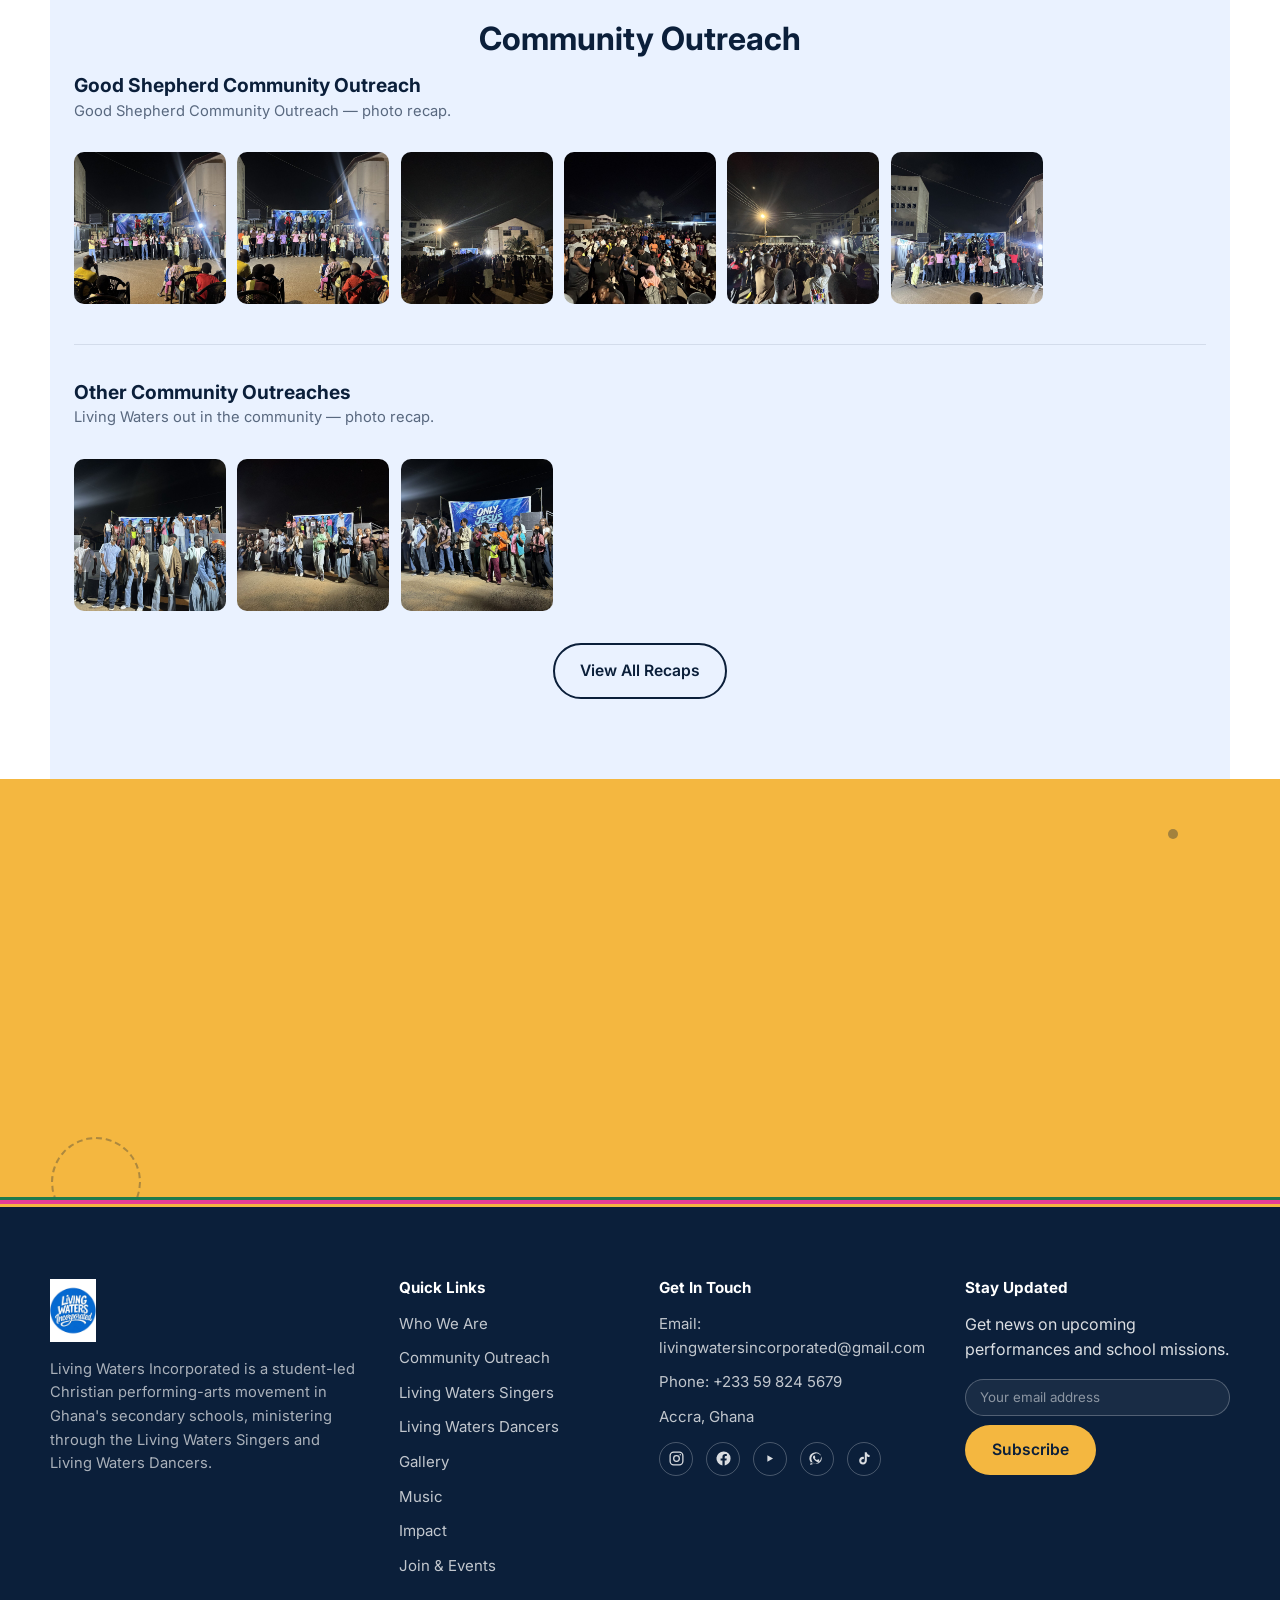
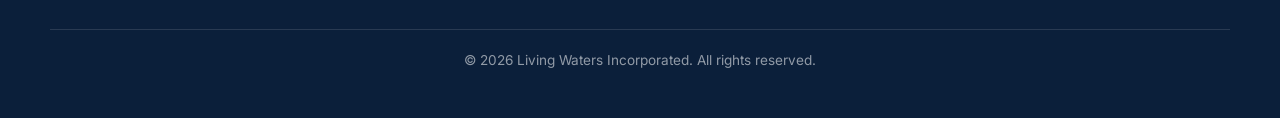
==== commit 087c99ba: "Add West Africa SHS (WASS) outreach recap - 27 WASS outreach photos (resized to 1600x1200) under Sch" ====
--- a/index.html
+++ b/index.html
@@ -595,6 +595,30 @@
         <img src="assets/img/recap-diaspora-36.jpg" alt="Diaspora Girls SHS Outreach recap photo 36" loading="lazy">
       </button>
     </div>
+    <div class="recap-heading">
+      <h3>West Africa SHS (WASS)</h3>
+      <p>West Africa SHS (WASS) Outreach &mdash; photo recap.</p>
+    </div>
+    <div class="recap-grid">
+      <button class="gallery-item" data-full="assets/img/recap-wass-01.jpg">
+        <img src="assets/img/recap-wass-01.jpg" alt="West Africa SHS (WASS) Outreach recap photo 1" loading="lazy">
+      </button>
+      <button class="gallery-item" data-full="assets/img/recap-wass-04.jpg">
+        <img src="assets/img/recap-wass-04.jpg" alt="West Africa SHS (WASS) Outreach recap photo 4" loading="lazy">
+      </button>
+      <button class="gallery-item" data-full="assets/img/recap-wass-10.jpg">
+        <img src="assets/img/recap-wass-10.jpg" alt="West Africa SHS (WASS) Outreach recap photo 10" loading="lazy">
+      </button>
+      <button class="gallery-item" data-full="assets/img/recap-wass-16.jpg">
+        <img src="assets/img/recap-wass-16.jpg" alt="West Africa SHS (WASS) Outreach recap photo 16" loading="lazy">
+      </button>
+      <button class="gallery-item" data-full="assets/img/recap-wass-22.jpg">
+        <img src="assets/img/recap-wass-22.jpg" alt="West Africa SHS (WASS) Outreach recap photo 22" loading="lazy">
+      </button>
+      <button class="gallery-item" data-full="assets/img/recap-wass-25.jpg">
+        <img src="assets/img/recap-wass-25.jpg" alt="West Africa SHS (WASS) Outreach recap photo 25" loading="lazy">
+      </button>
+    </div>
     <h2 class="recap-group-title">Community Outreach</h2>
     <div class="recap-heading">
       <h3>Good Shepherd Community Outreach</h3>
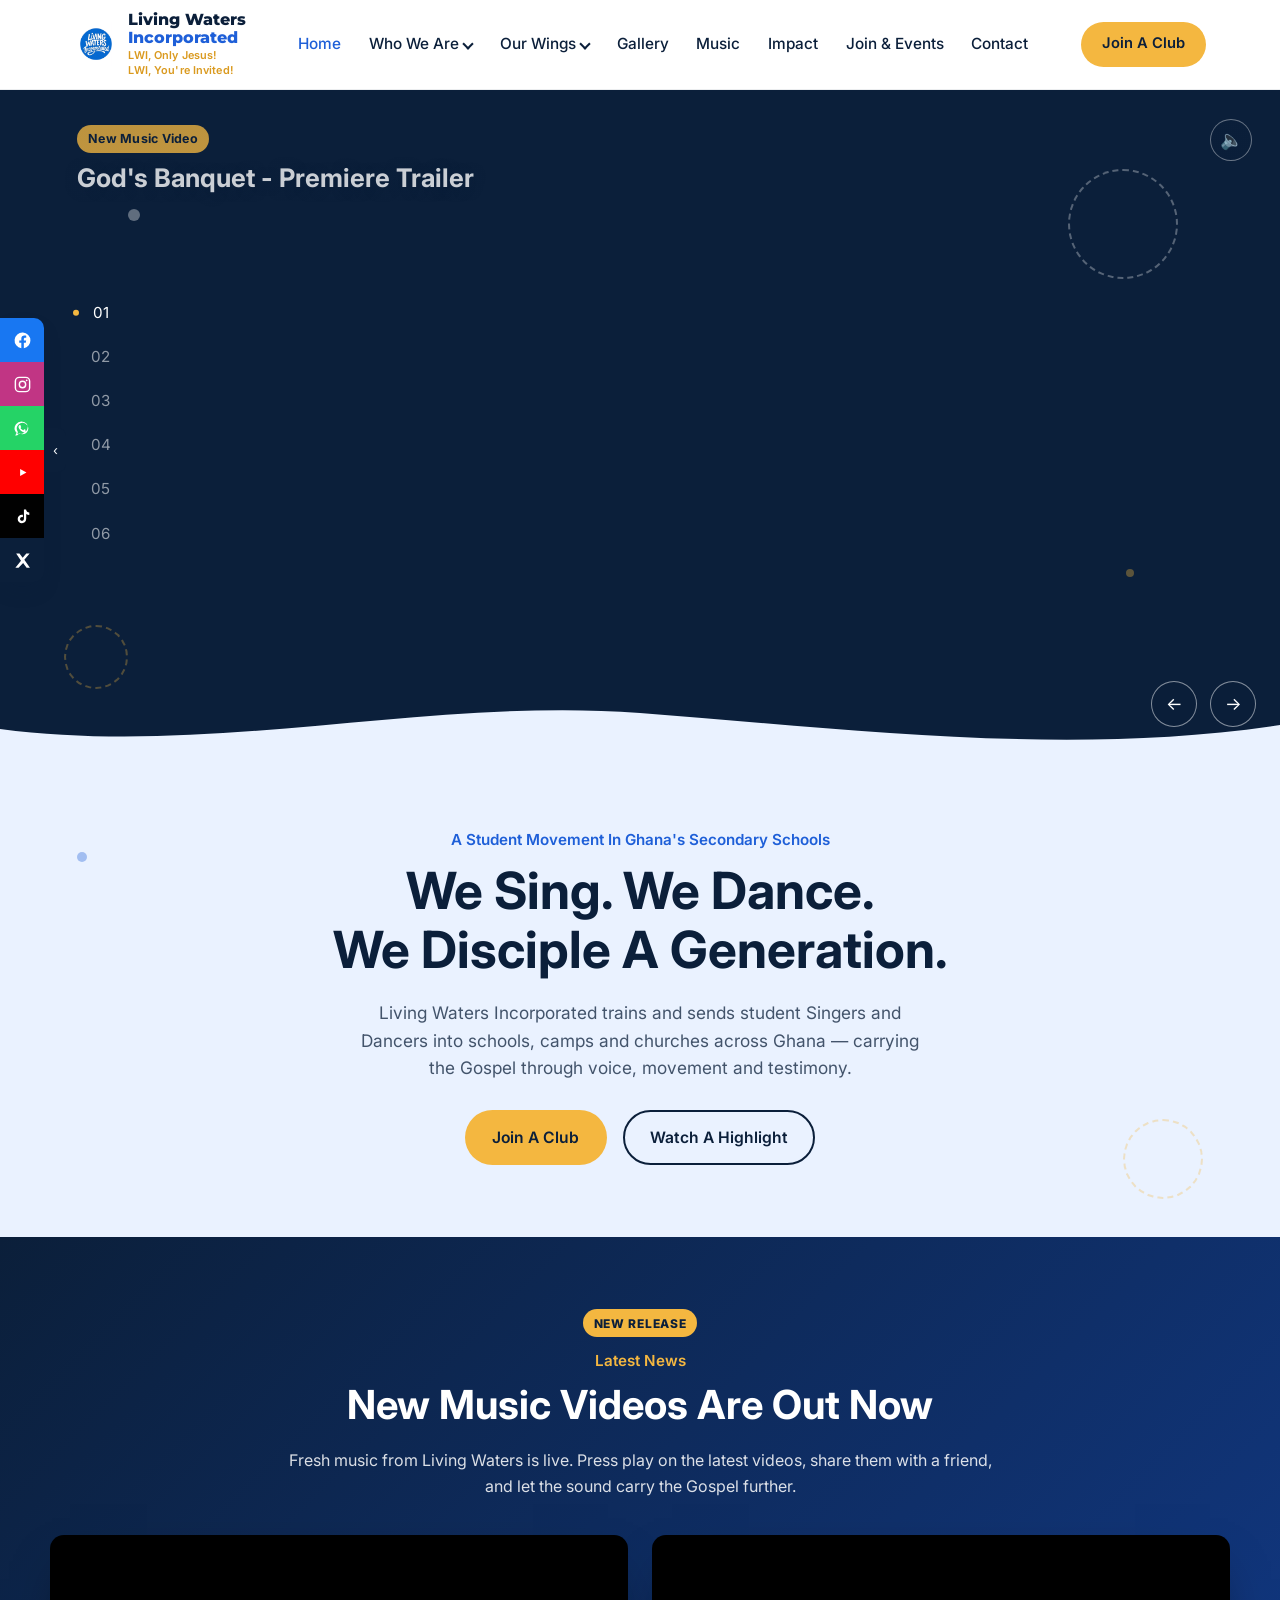
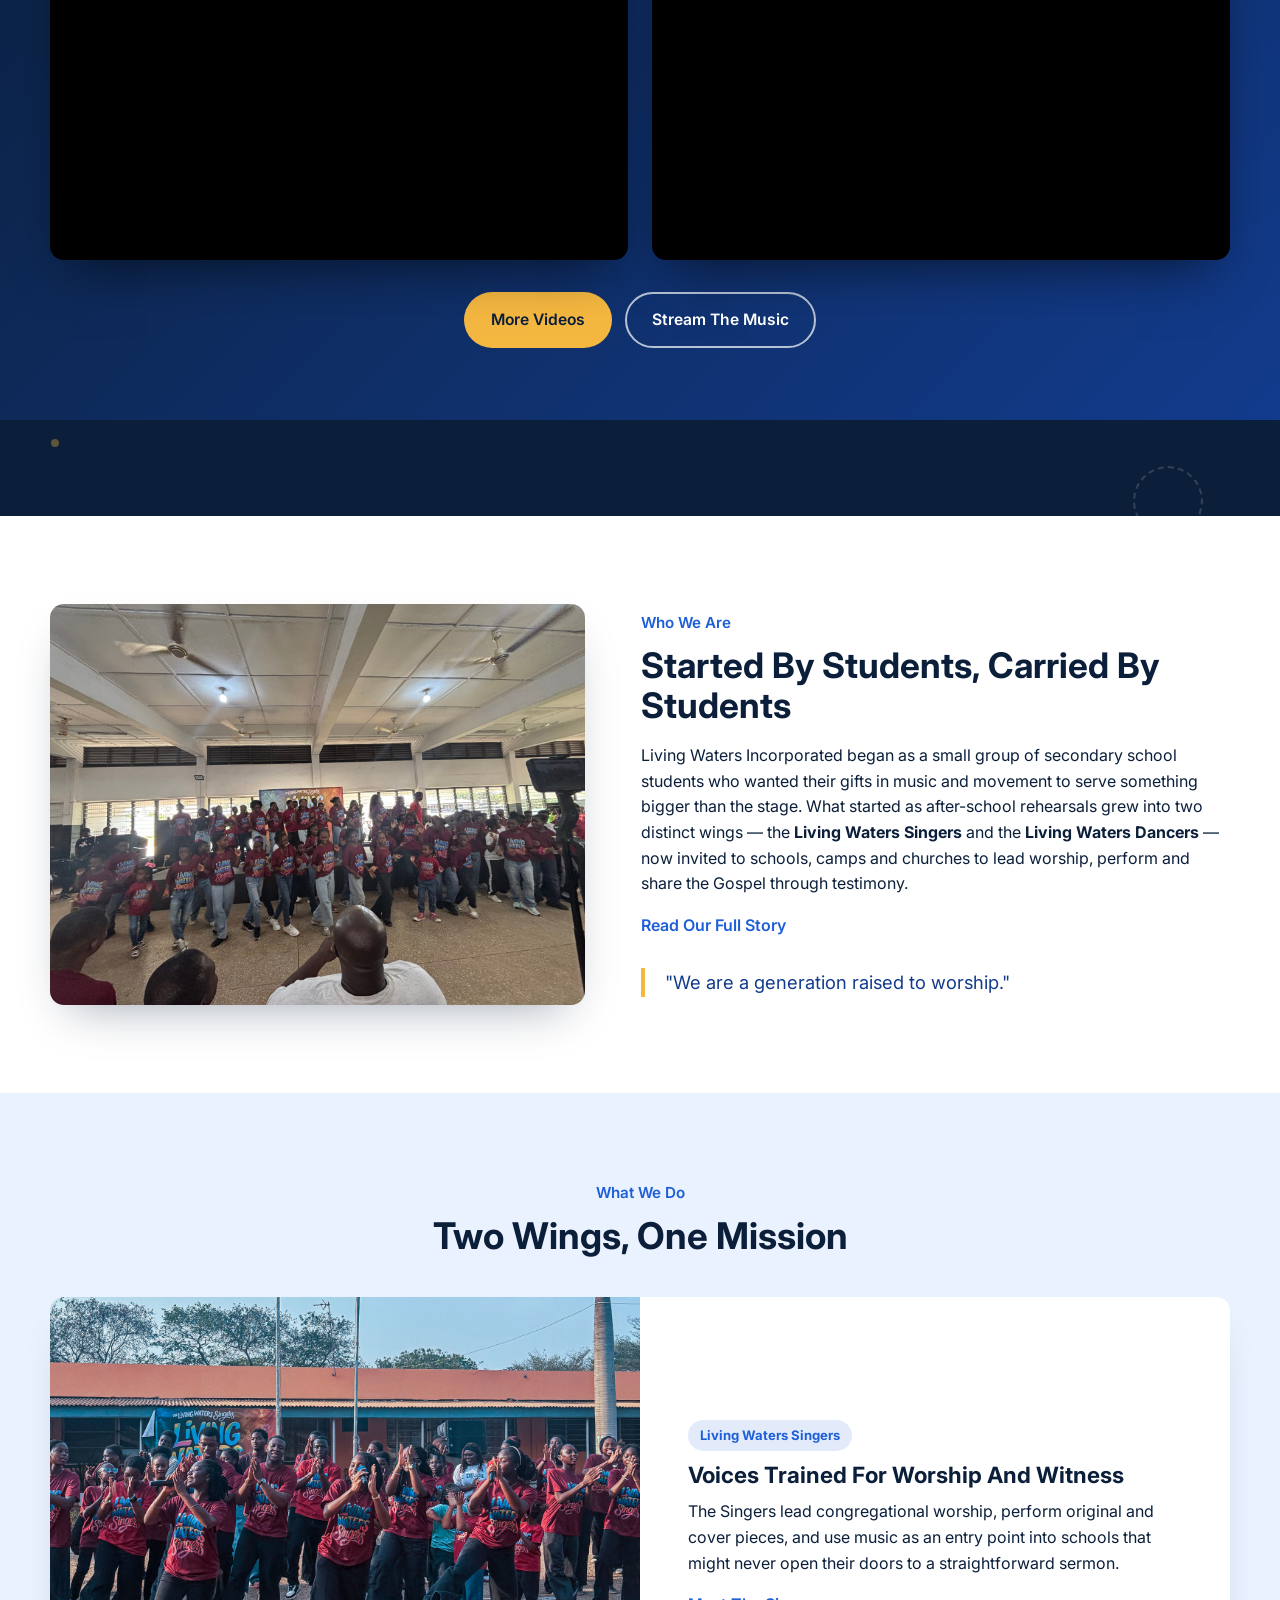
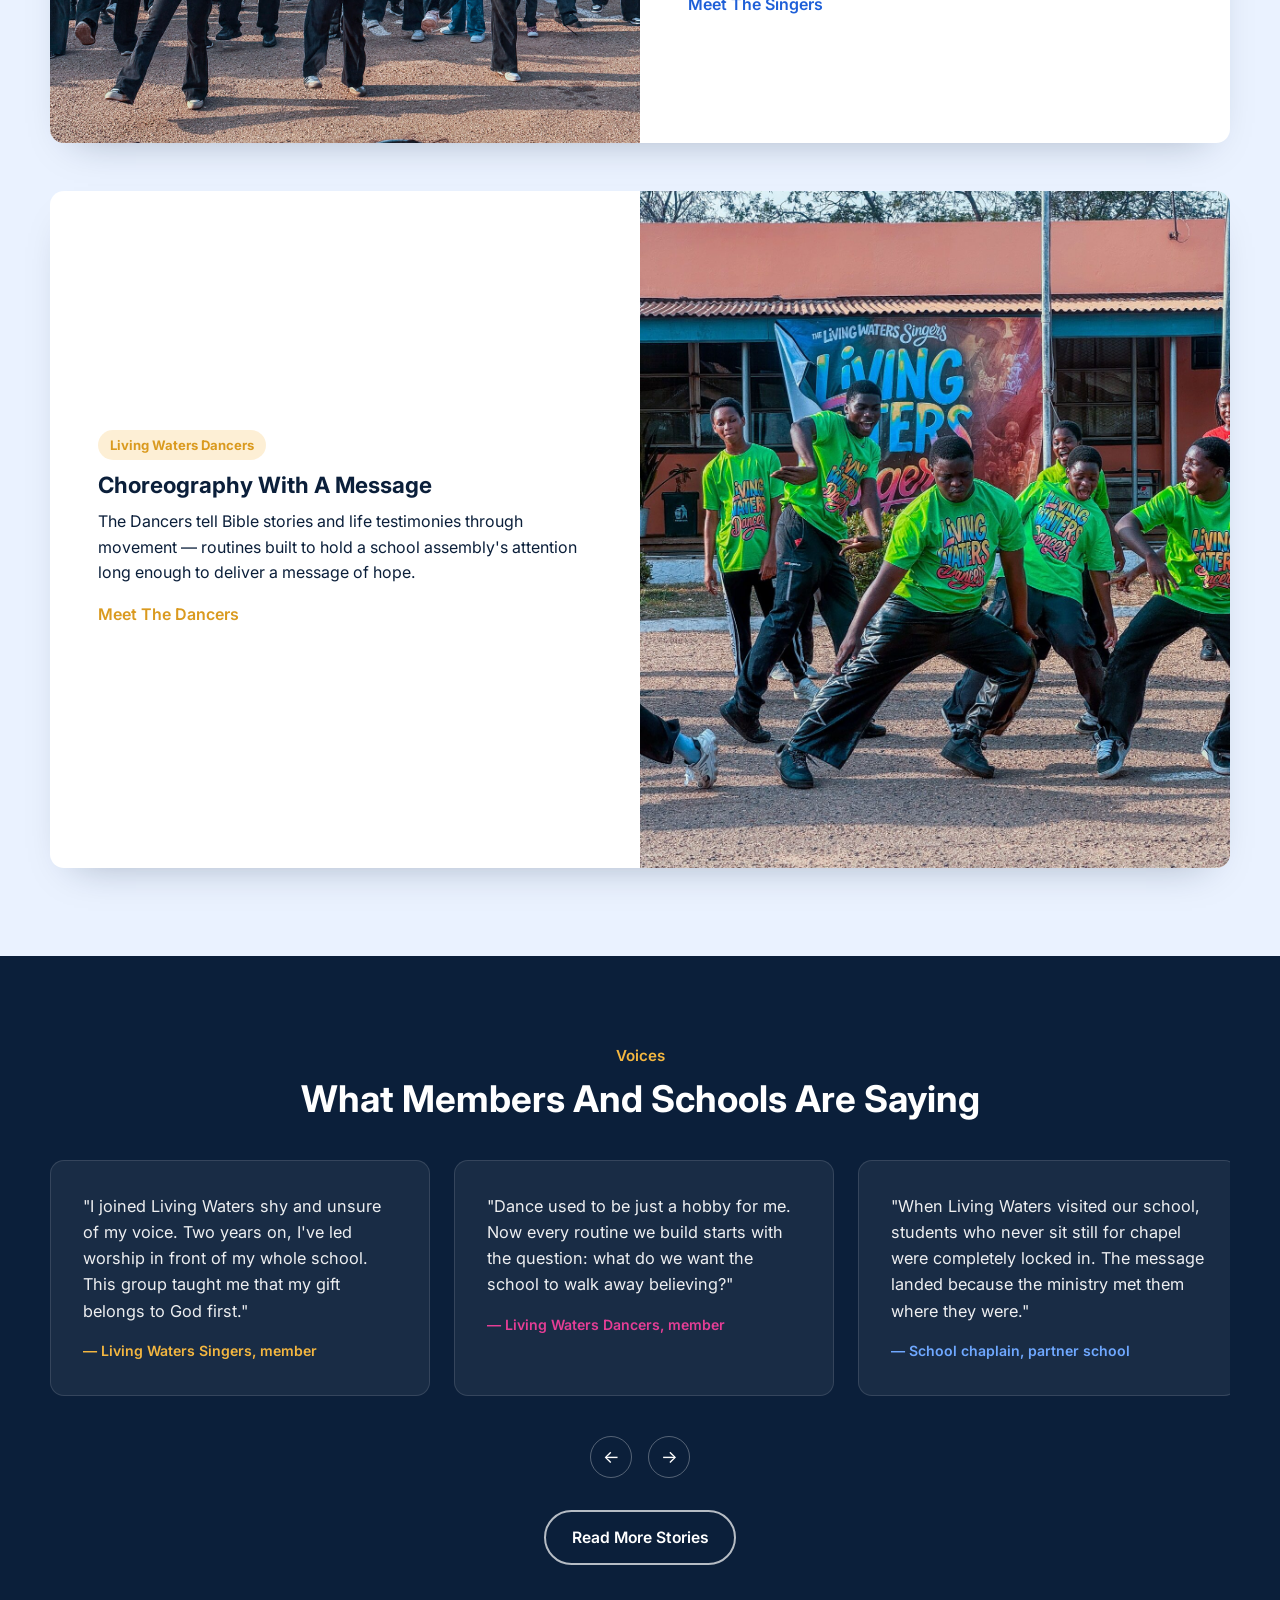
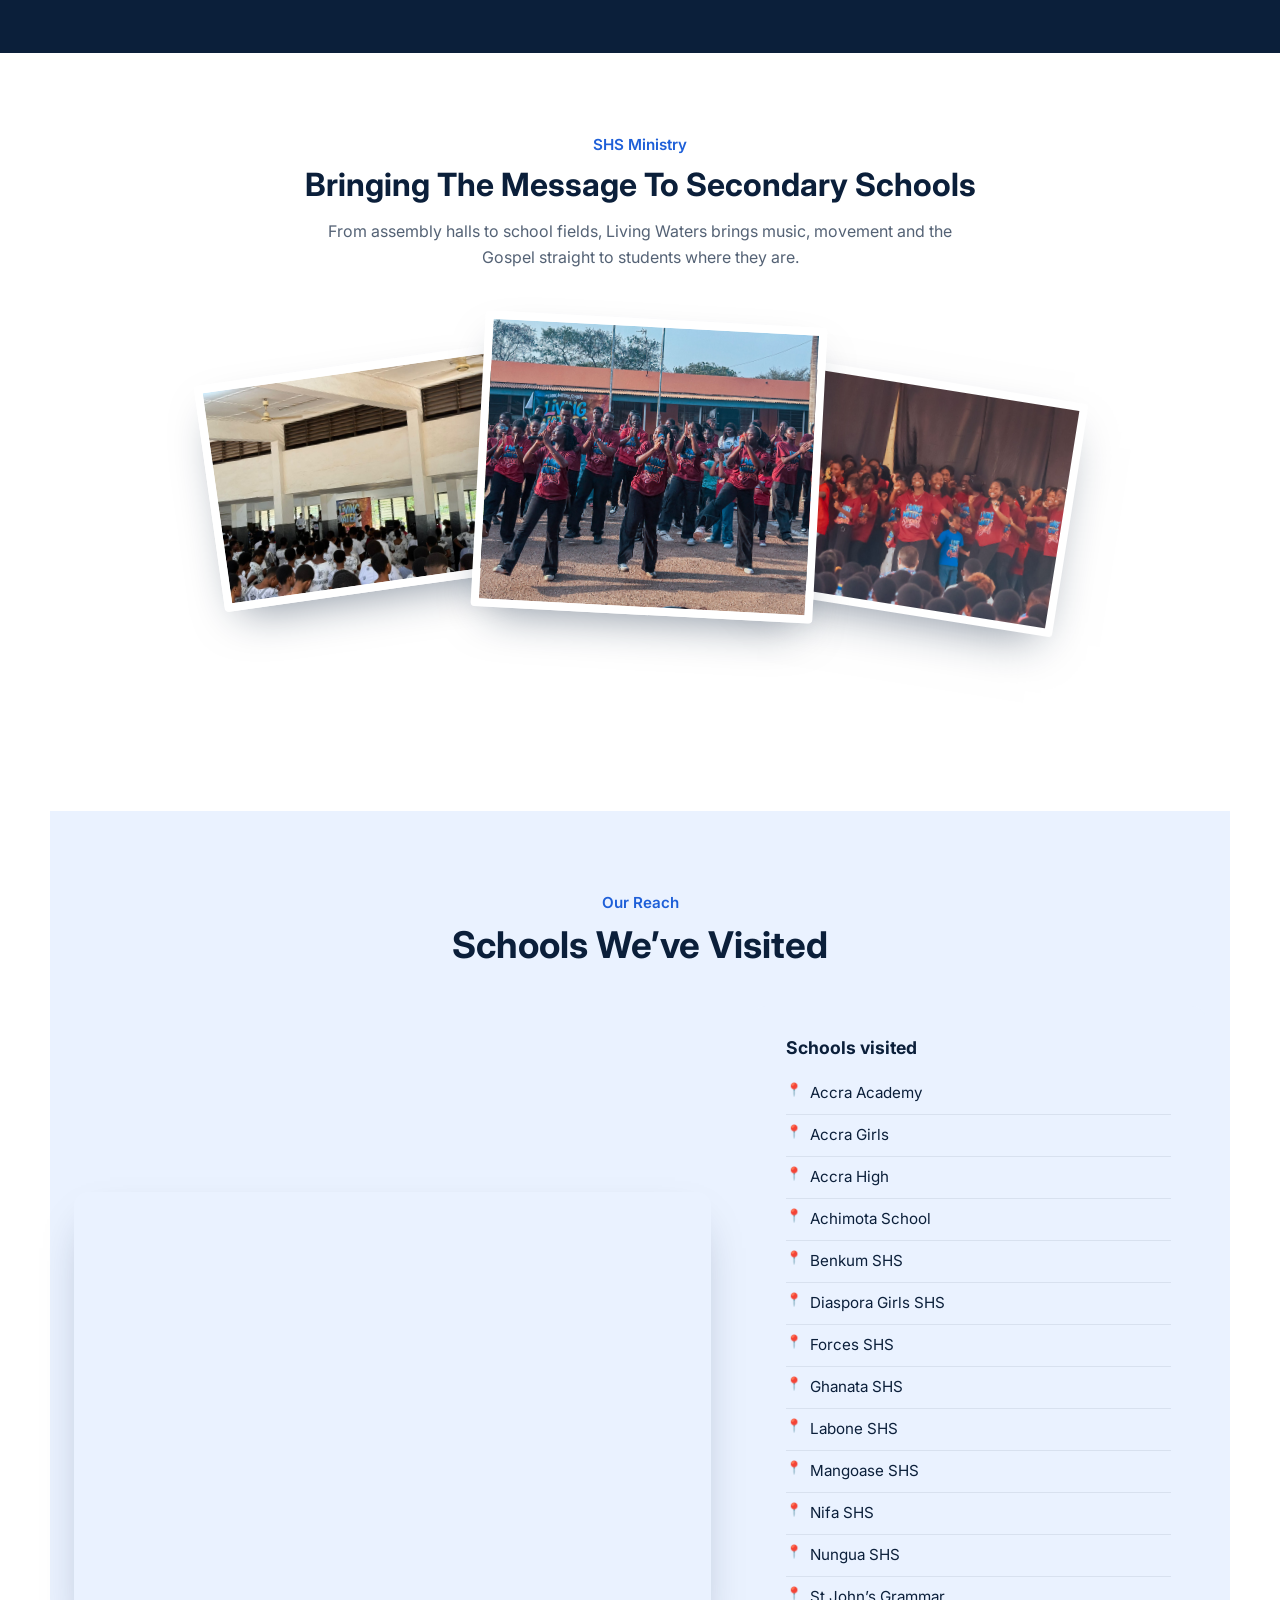
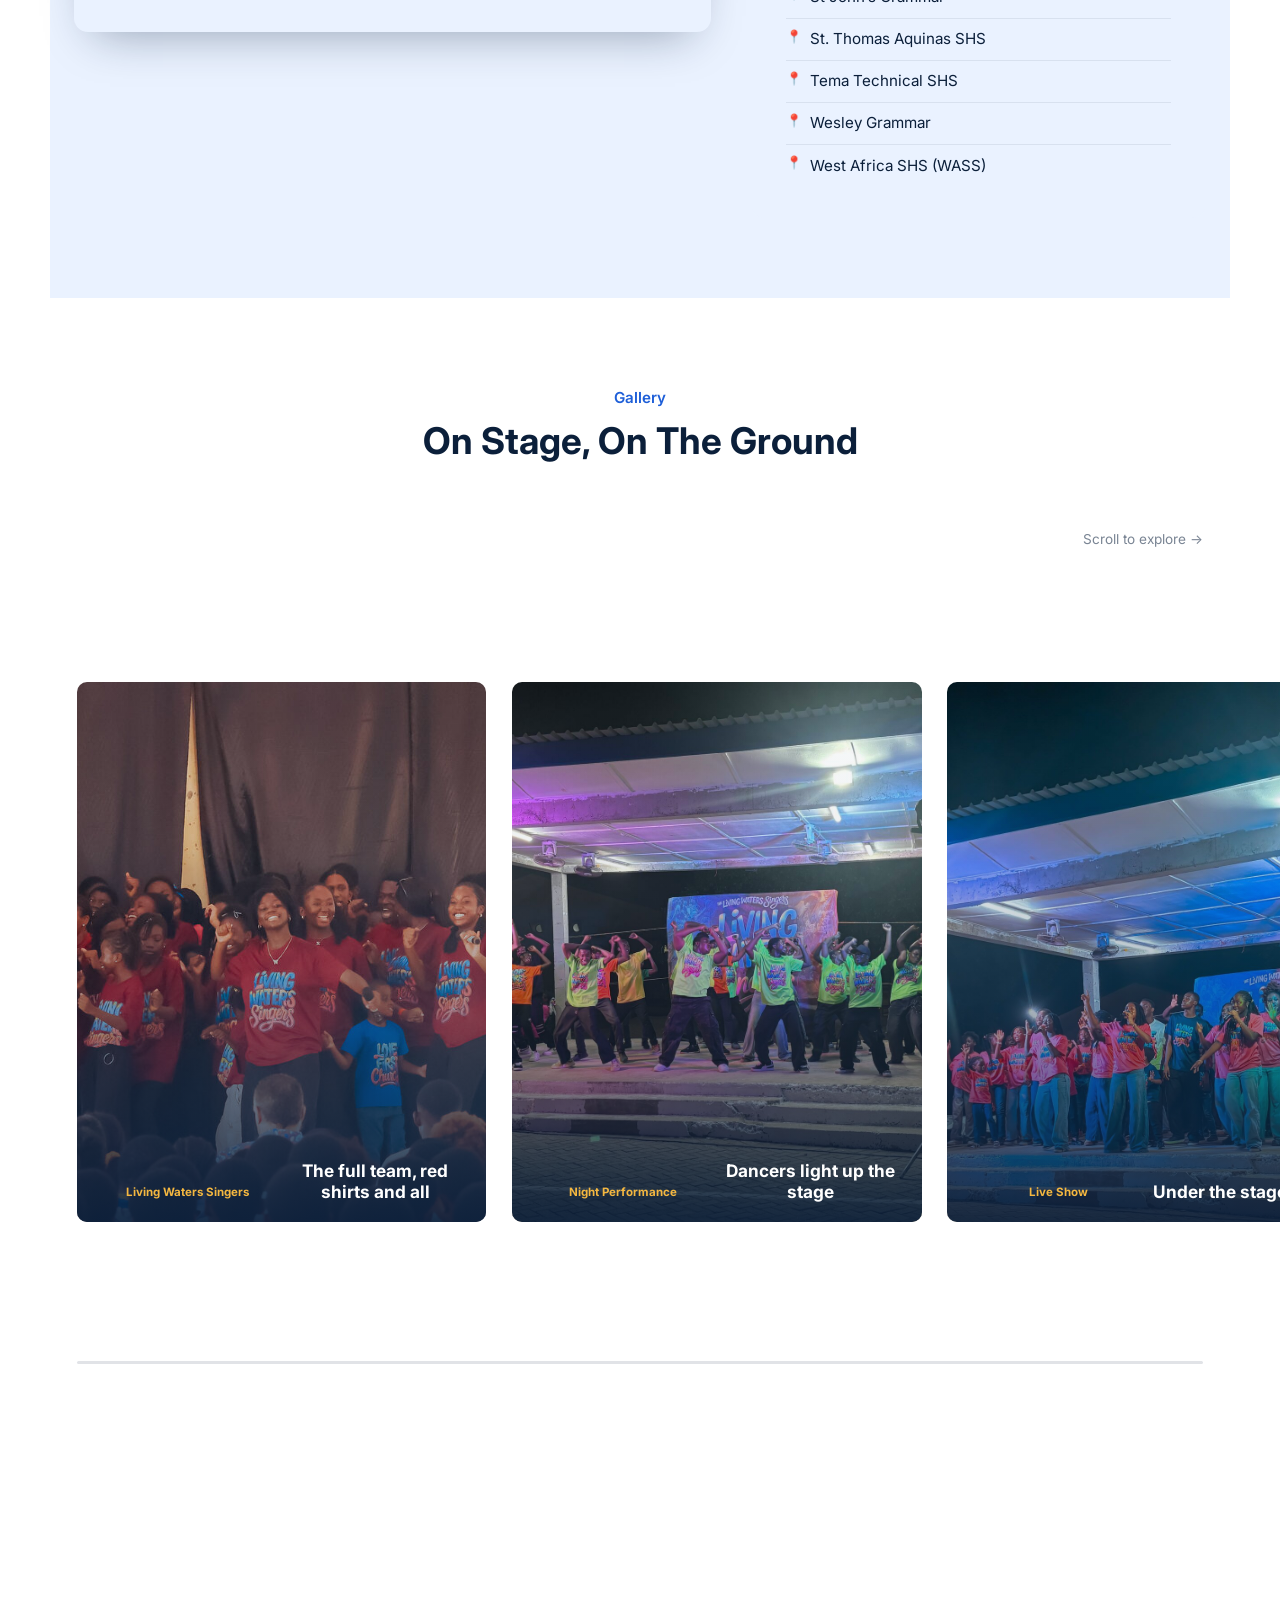
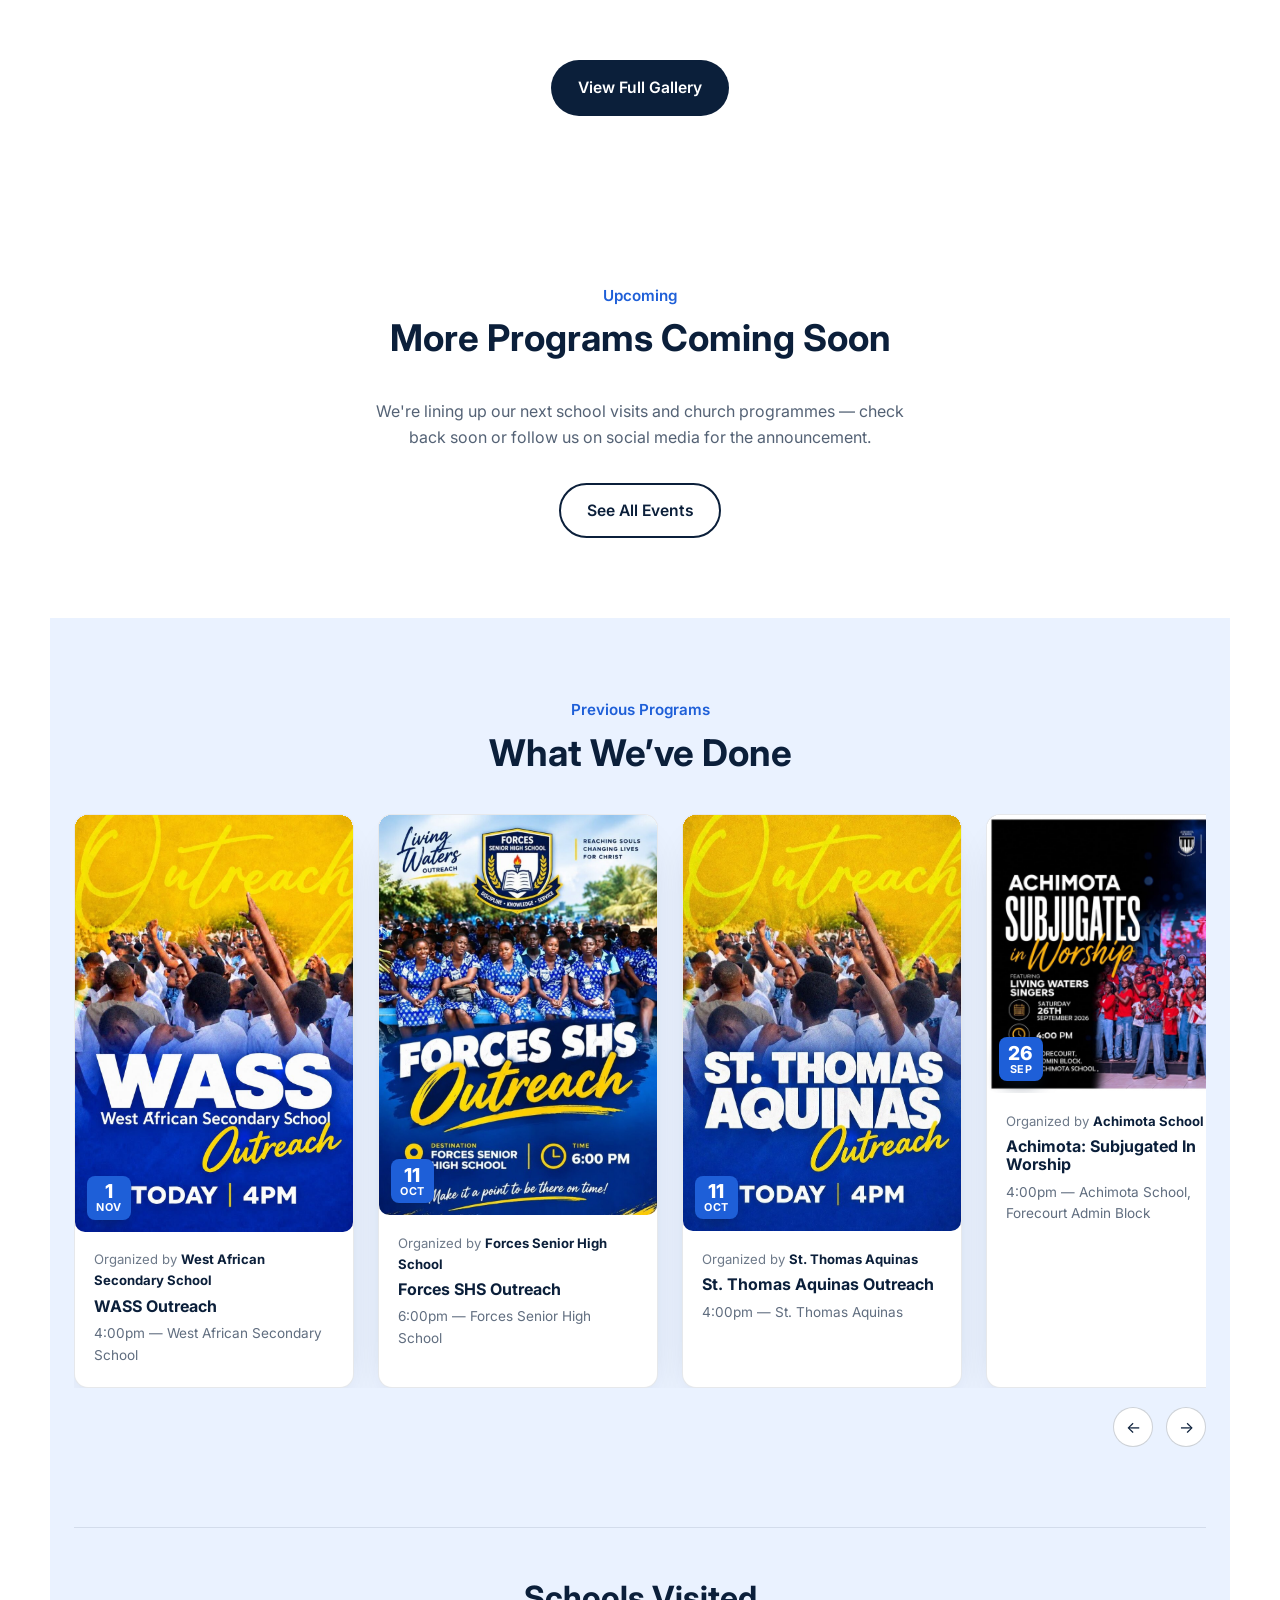
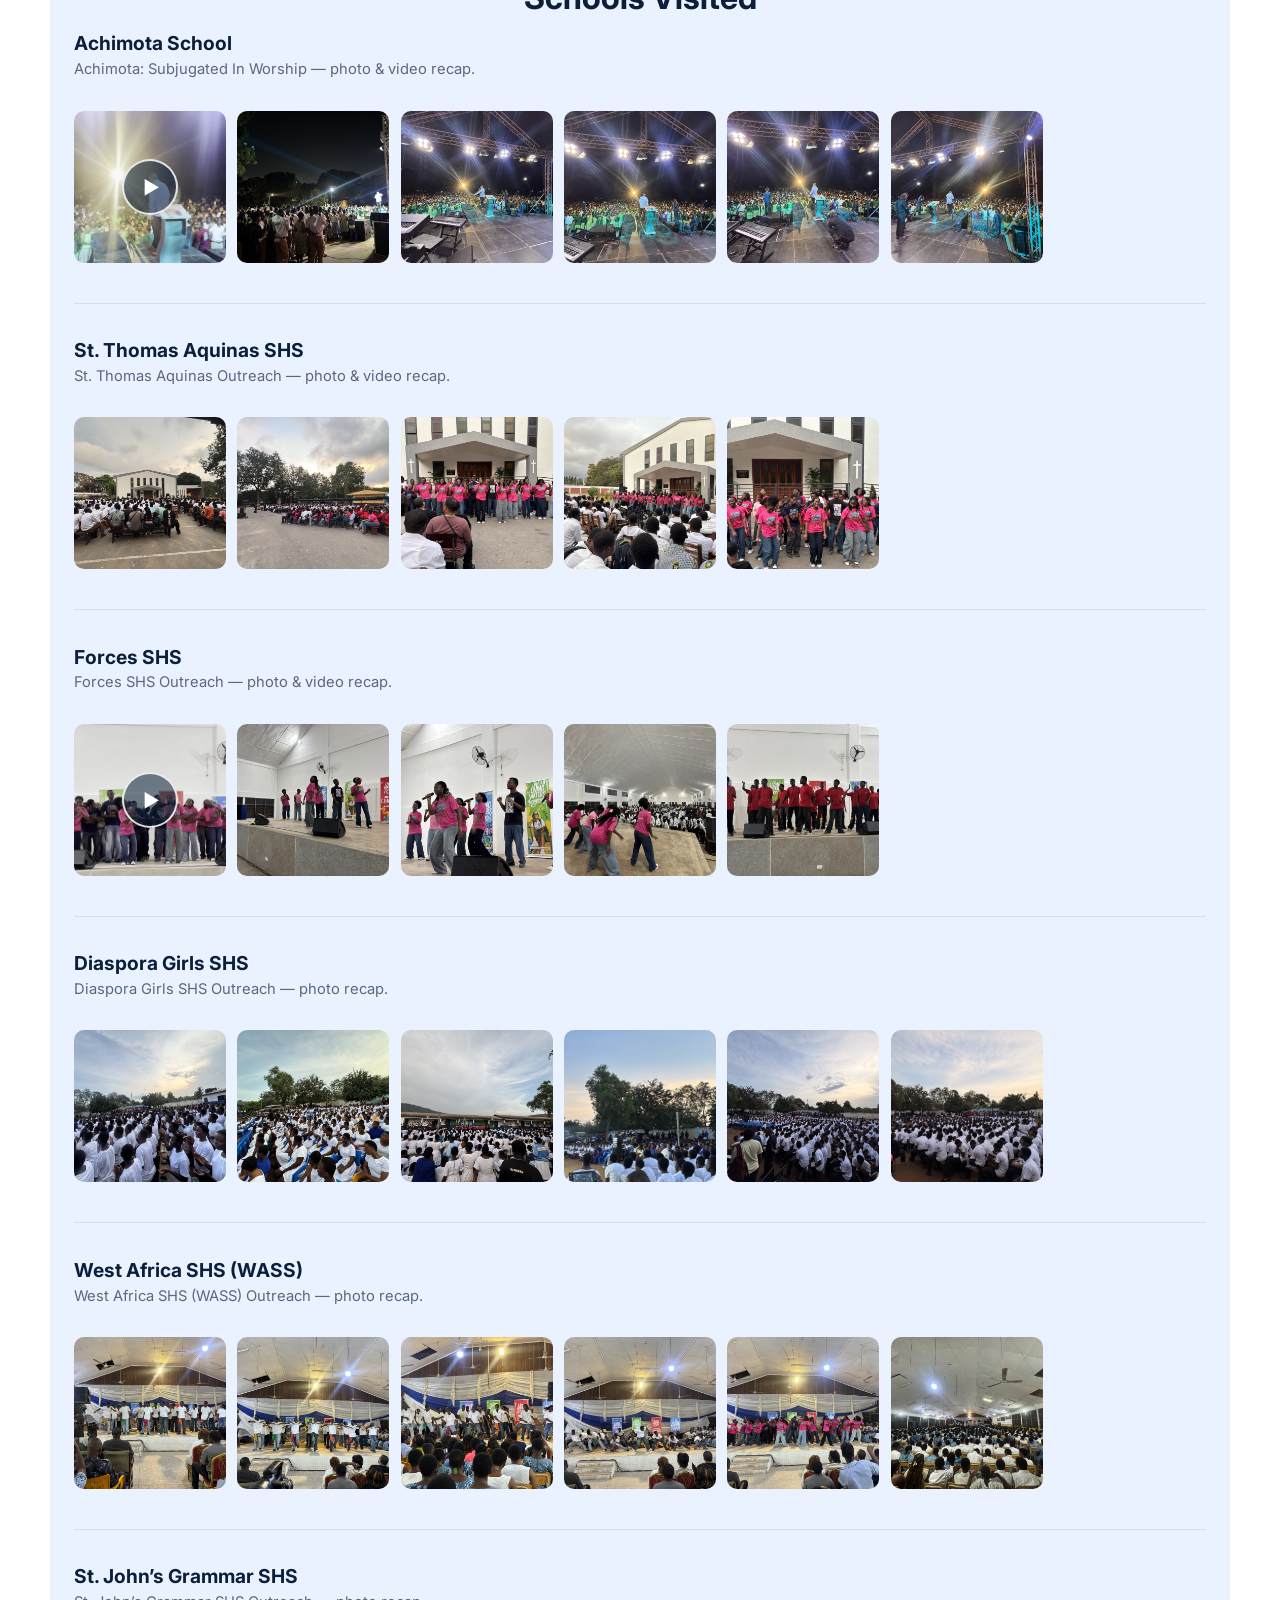
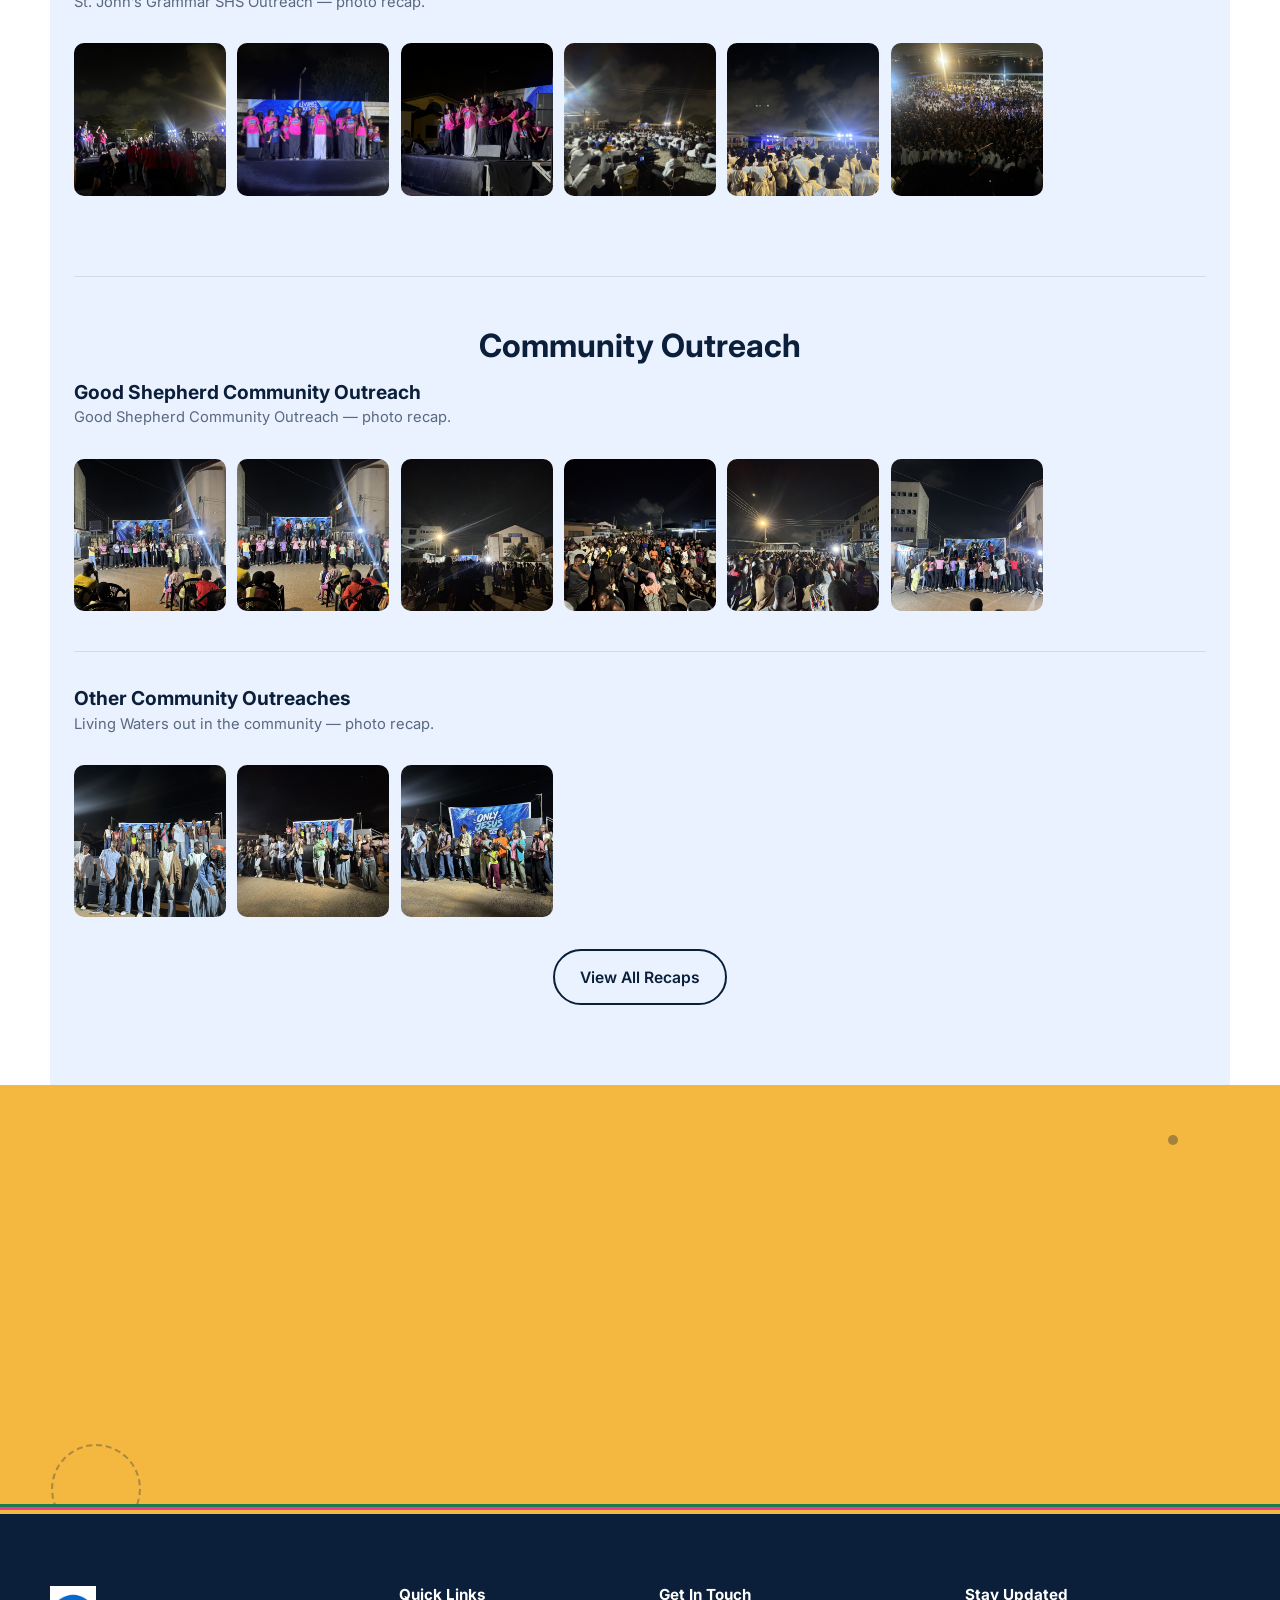
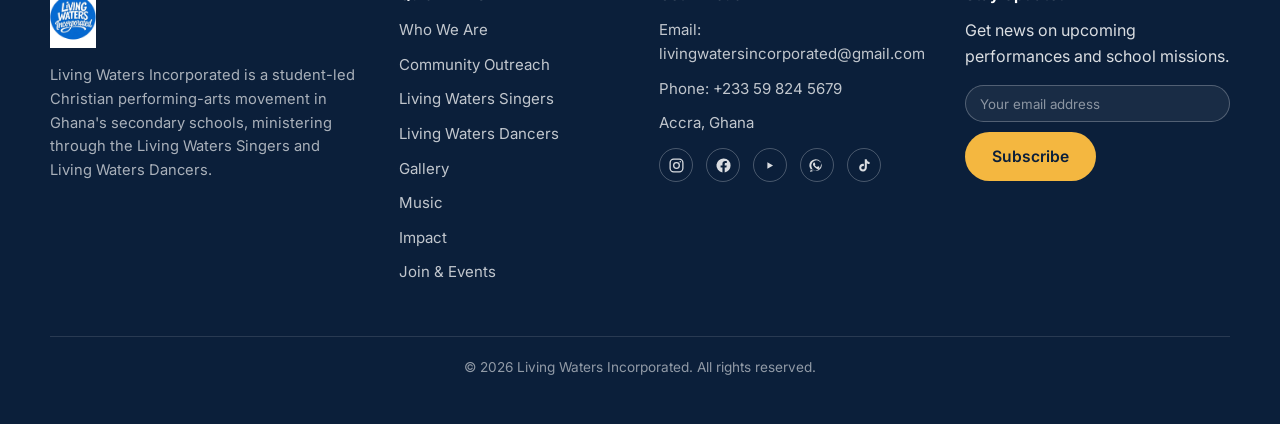
==== commit 956678f5: "Add St. John's Grammar SHS recap with 35 photos - Added recap-stjohngrammar-01..35.jpg to assets/img" ====
--- a/index.html
+++ b/index.html
@@ -619,6 +619,30 @@
         <img src="assets/img/recap-wass-25.jpg" alt="West Africa SHS (WASS) Outreach recap photo 25" loading="lazy">
       </button>
     </div>
+    <div class="recap-heading">
+      <h3>St. John&rsquo;s Grammar SHS</h3>
+      <p>St. John&rsquo;s Grammar SHS Outreach &mdash; photo recap.</p>
+    </div>
+    <div class="recap-grid">
+      <button class="gallery-item" data-full="assets/img/recap-stjohngrammar-01.jpg">
+        <img src="assets/img/recap-stjohngrammar-01.jpg" alt="St. John's Grammar SHS Outreach recap photo 1" loading="lazy">
+      </button>
+      <button class="gallery-item" data-full="assets/img/recap-stjohngrammar-07.jpg">
+        <img src="assets/img/recap-stjohngrammar-07.jpg" alt="St. John's Grammar SHS Outreach recap photo 7" loading="lazy">
+      </button>
+      <button class="gallery-item" data-full="assets/img/recap-stjohngrammar-13.jpg">
+        <img src="assets/img/recap-stjohngrammar-13.jpg" alt="St. John's Grammar SHS Outreach recap photo 13" loading="lazy">
+      </button>
+      <button class="gallery-item" data-full="assets/img/recap-stjohngrammar-19.jpg">
+        <img src="assets/img/recap-stjohngrammar-19.jpg" alt="St. John's Grammar SHS Outreach recap photo 19" loading="lazy">
+      </button>
+      <button class="gallery-item" data-full="assets/img/recap-stjohngrammar-25.jpg">
+        <img src="assets/img/recap-stjohngrammar-25.jpg" alt="St. John's Grammar SHS Outreach recap photo 25" loading="lazy">
+      </button>
+      <button class="gallery-item" data-full="assets/img/recap-stjohngrammar-35.jpg">
+        <img src="assets/img/recap-stjohngrammar-35.jpg" alt="St. John's Grammar SHS Outreach recap photo 35" loading="lazy">
+      </button>
+    </div>
     <h2 class="recap-group-title">Community Outreach</h2>
     <div class="recap-heading">
       <h3>Good Shepherd Community Outreach</h3>
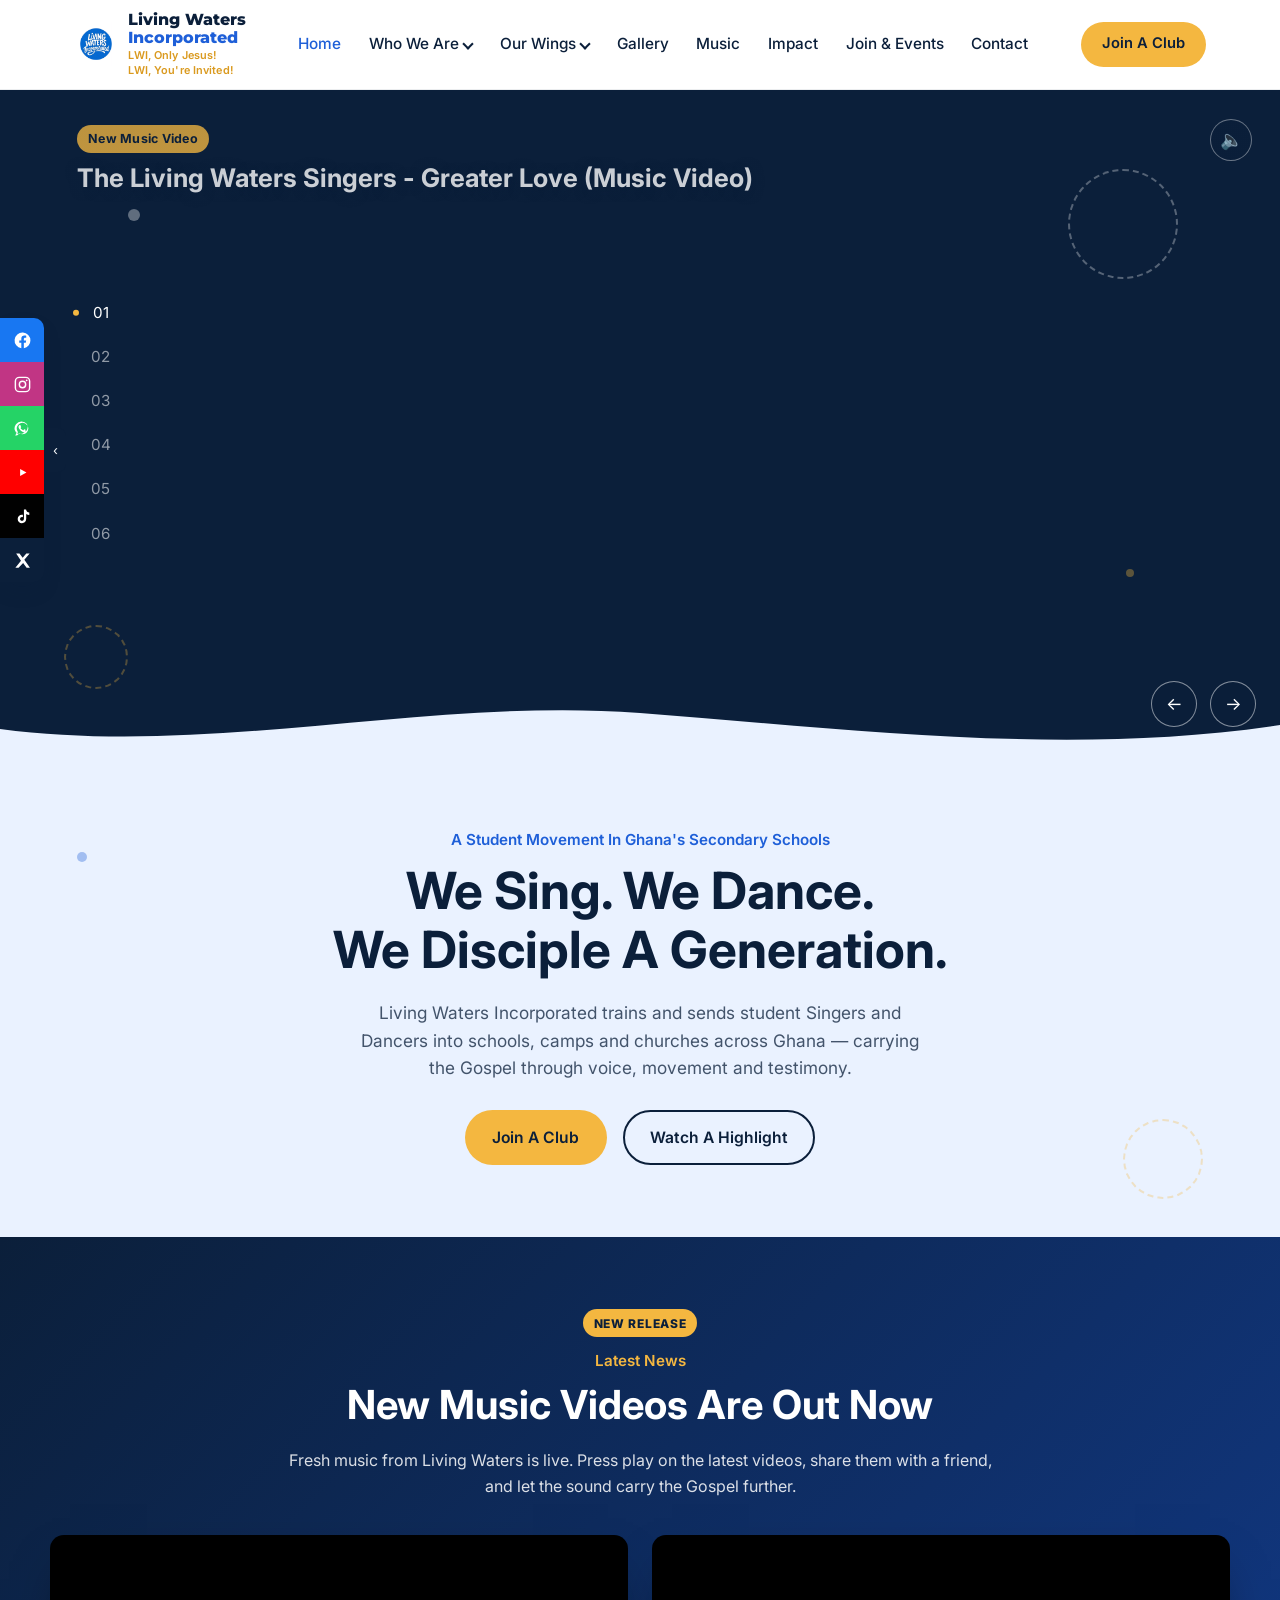
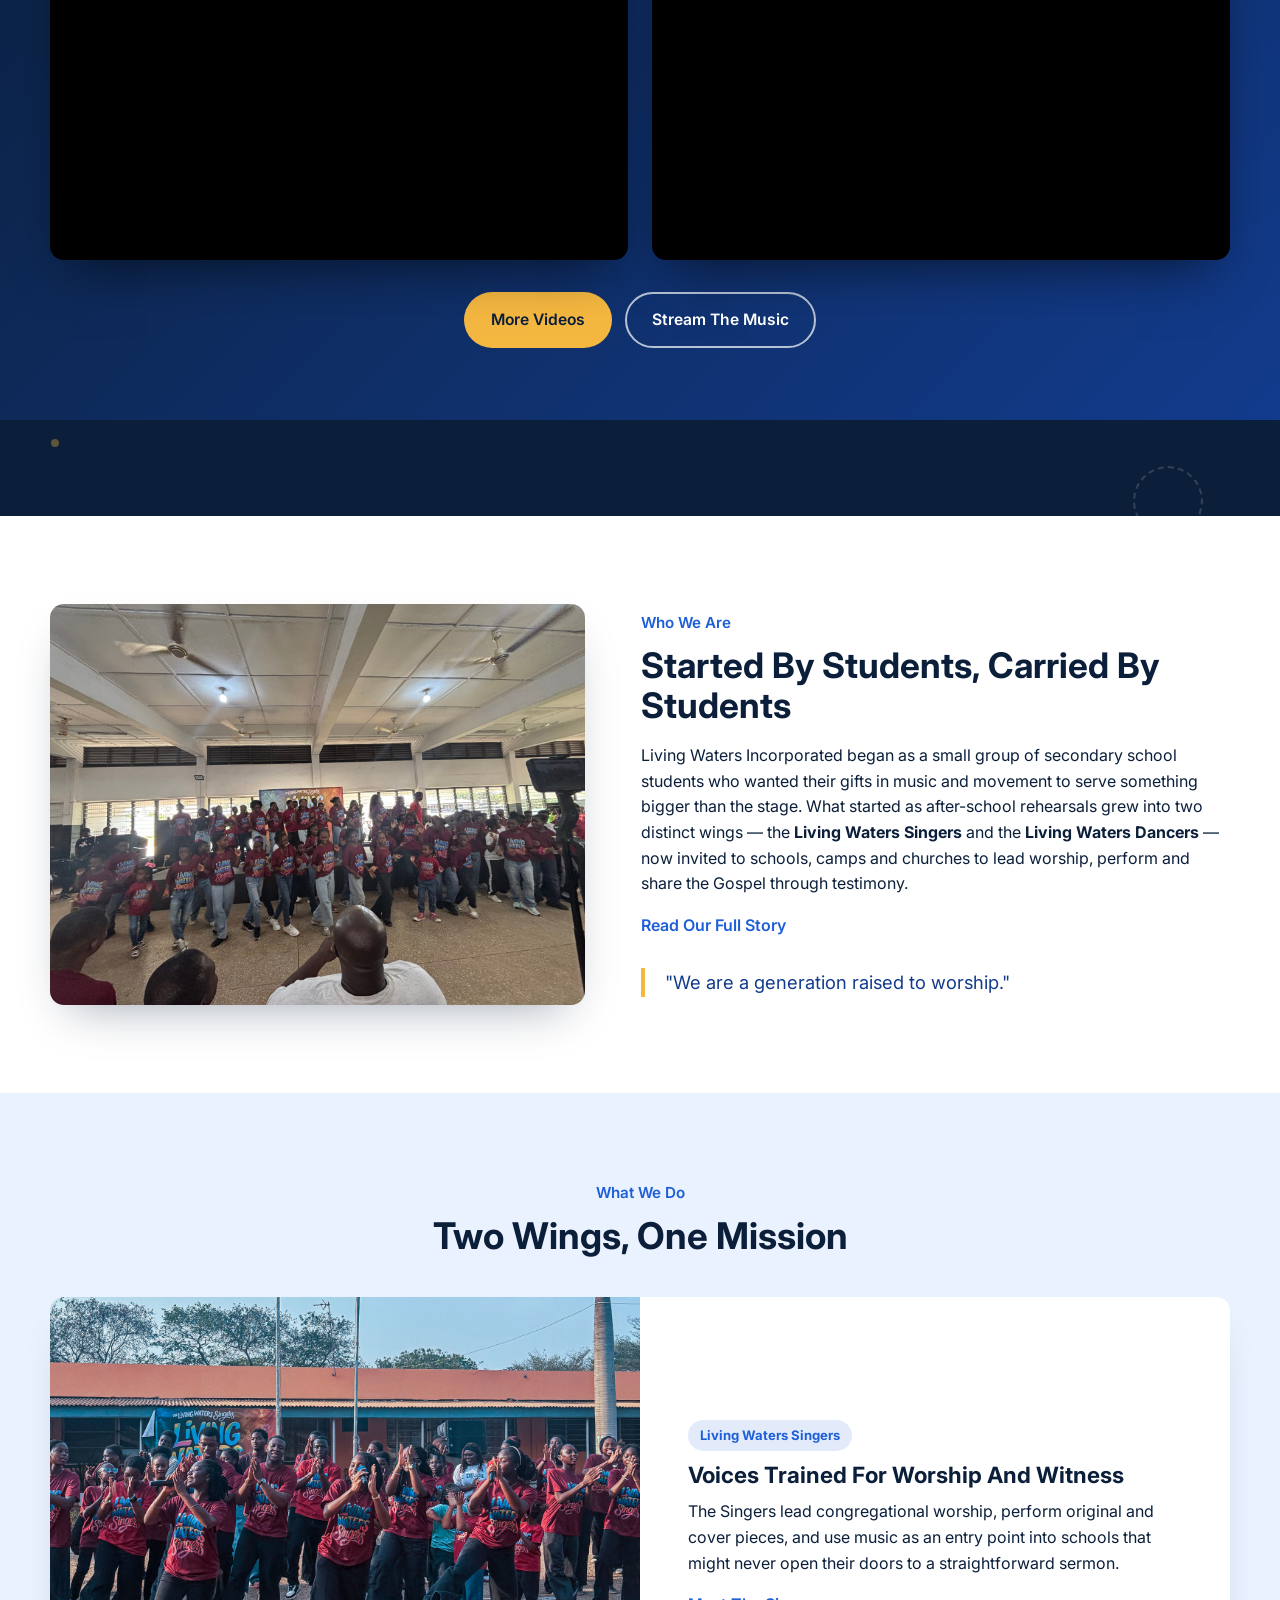
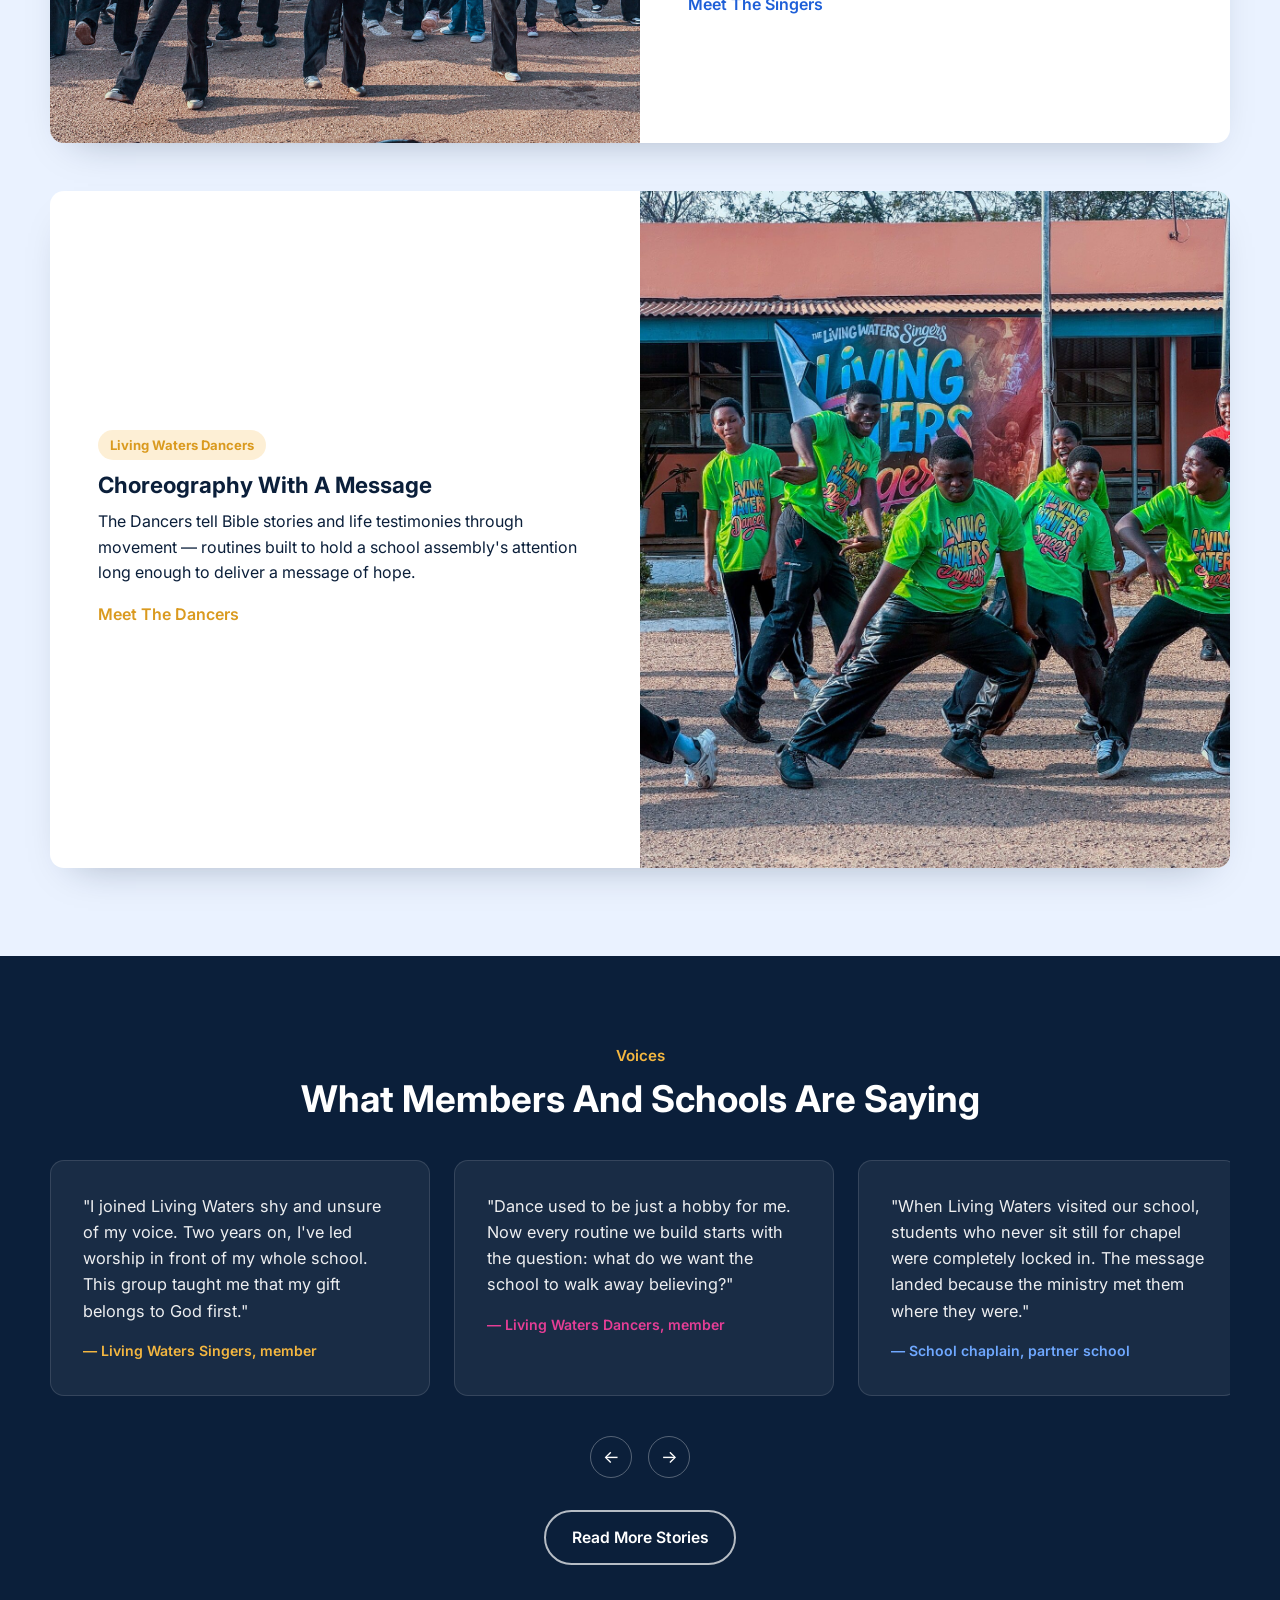
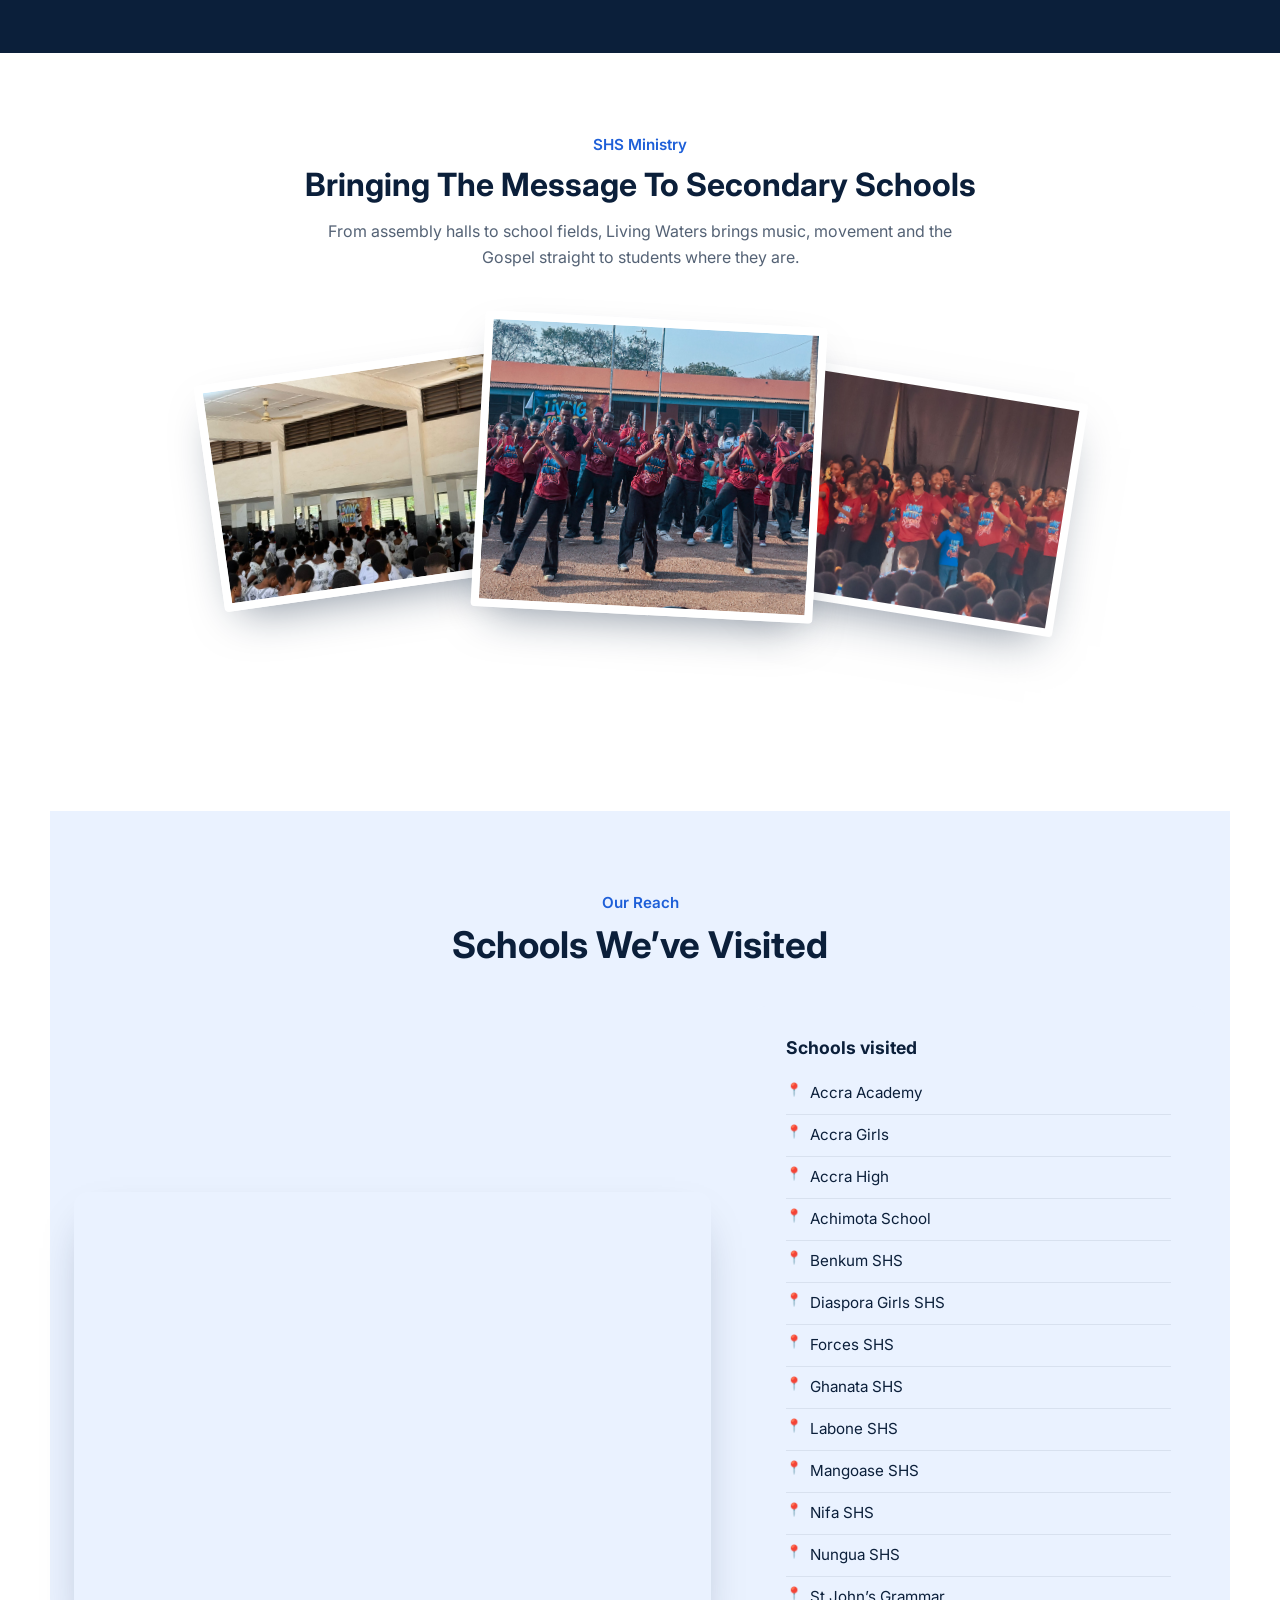
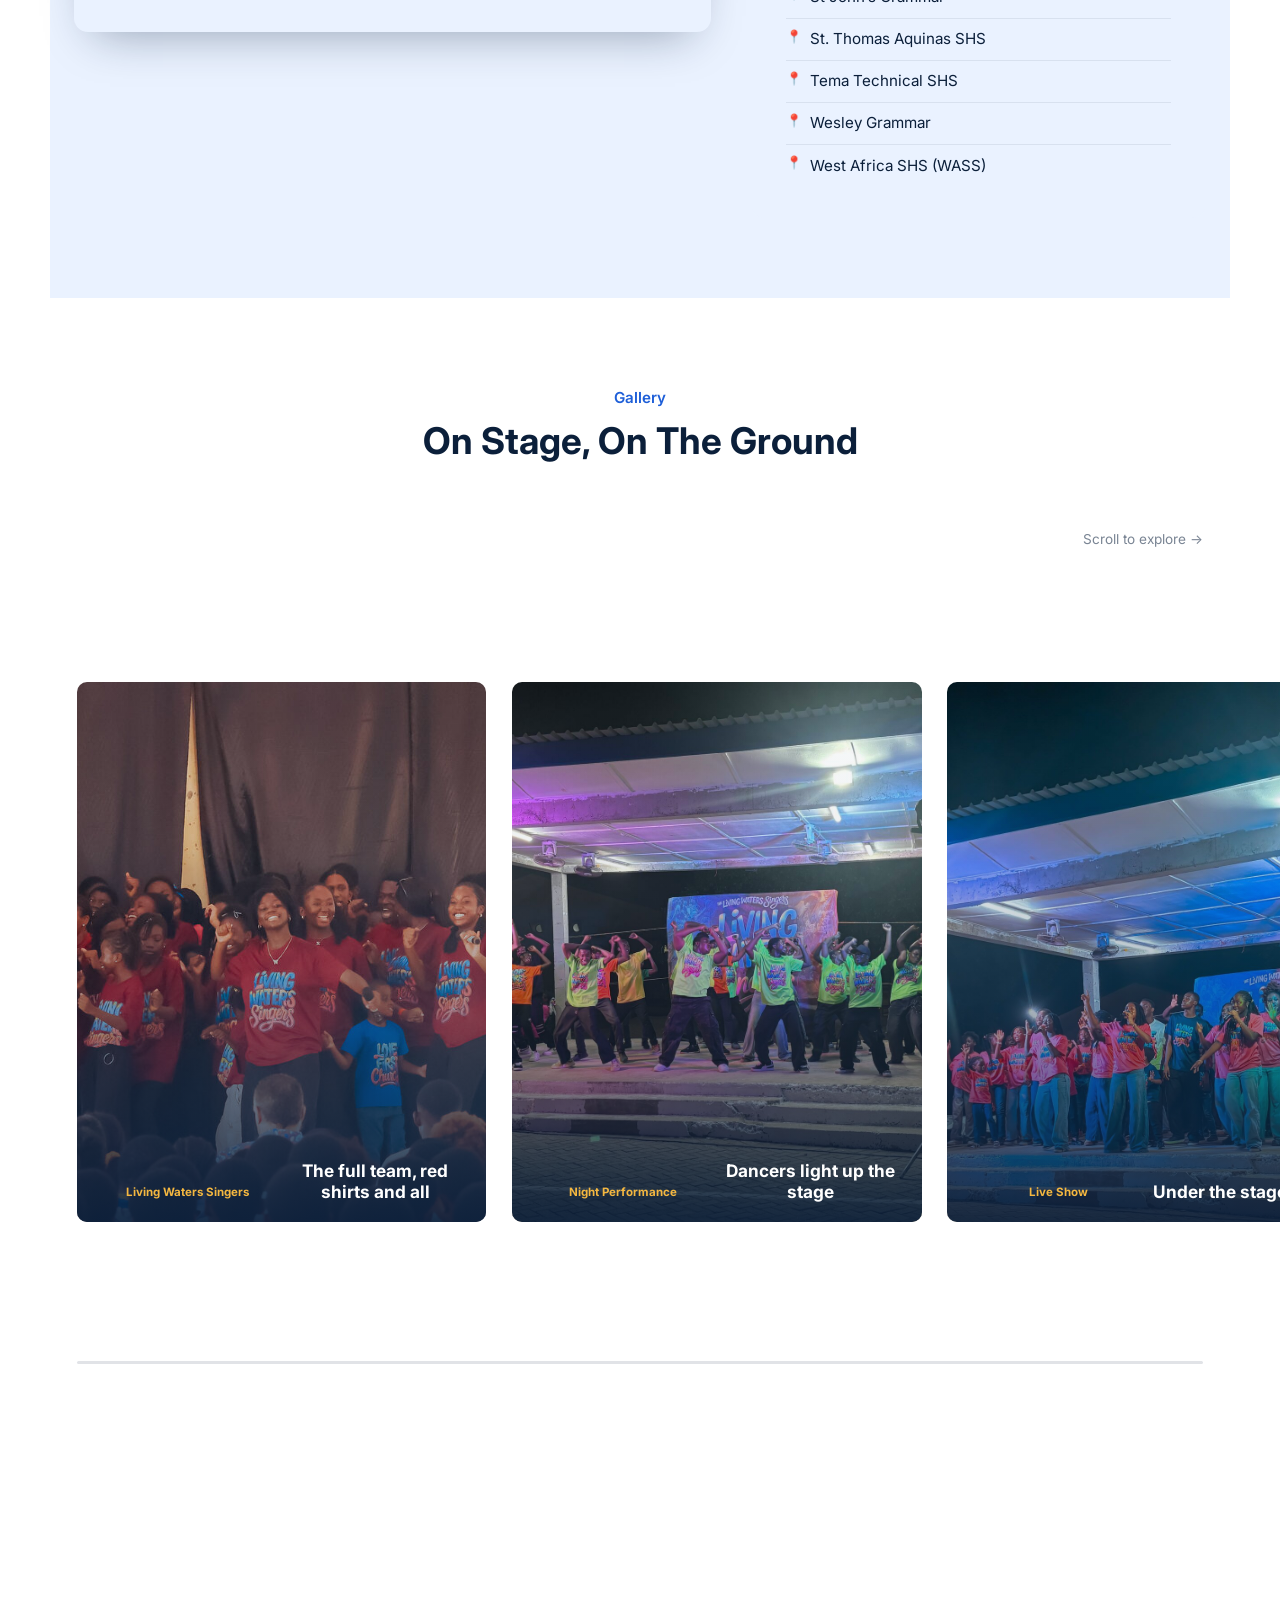
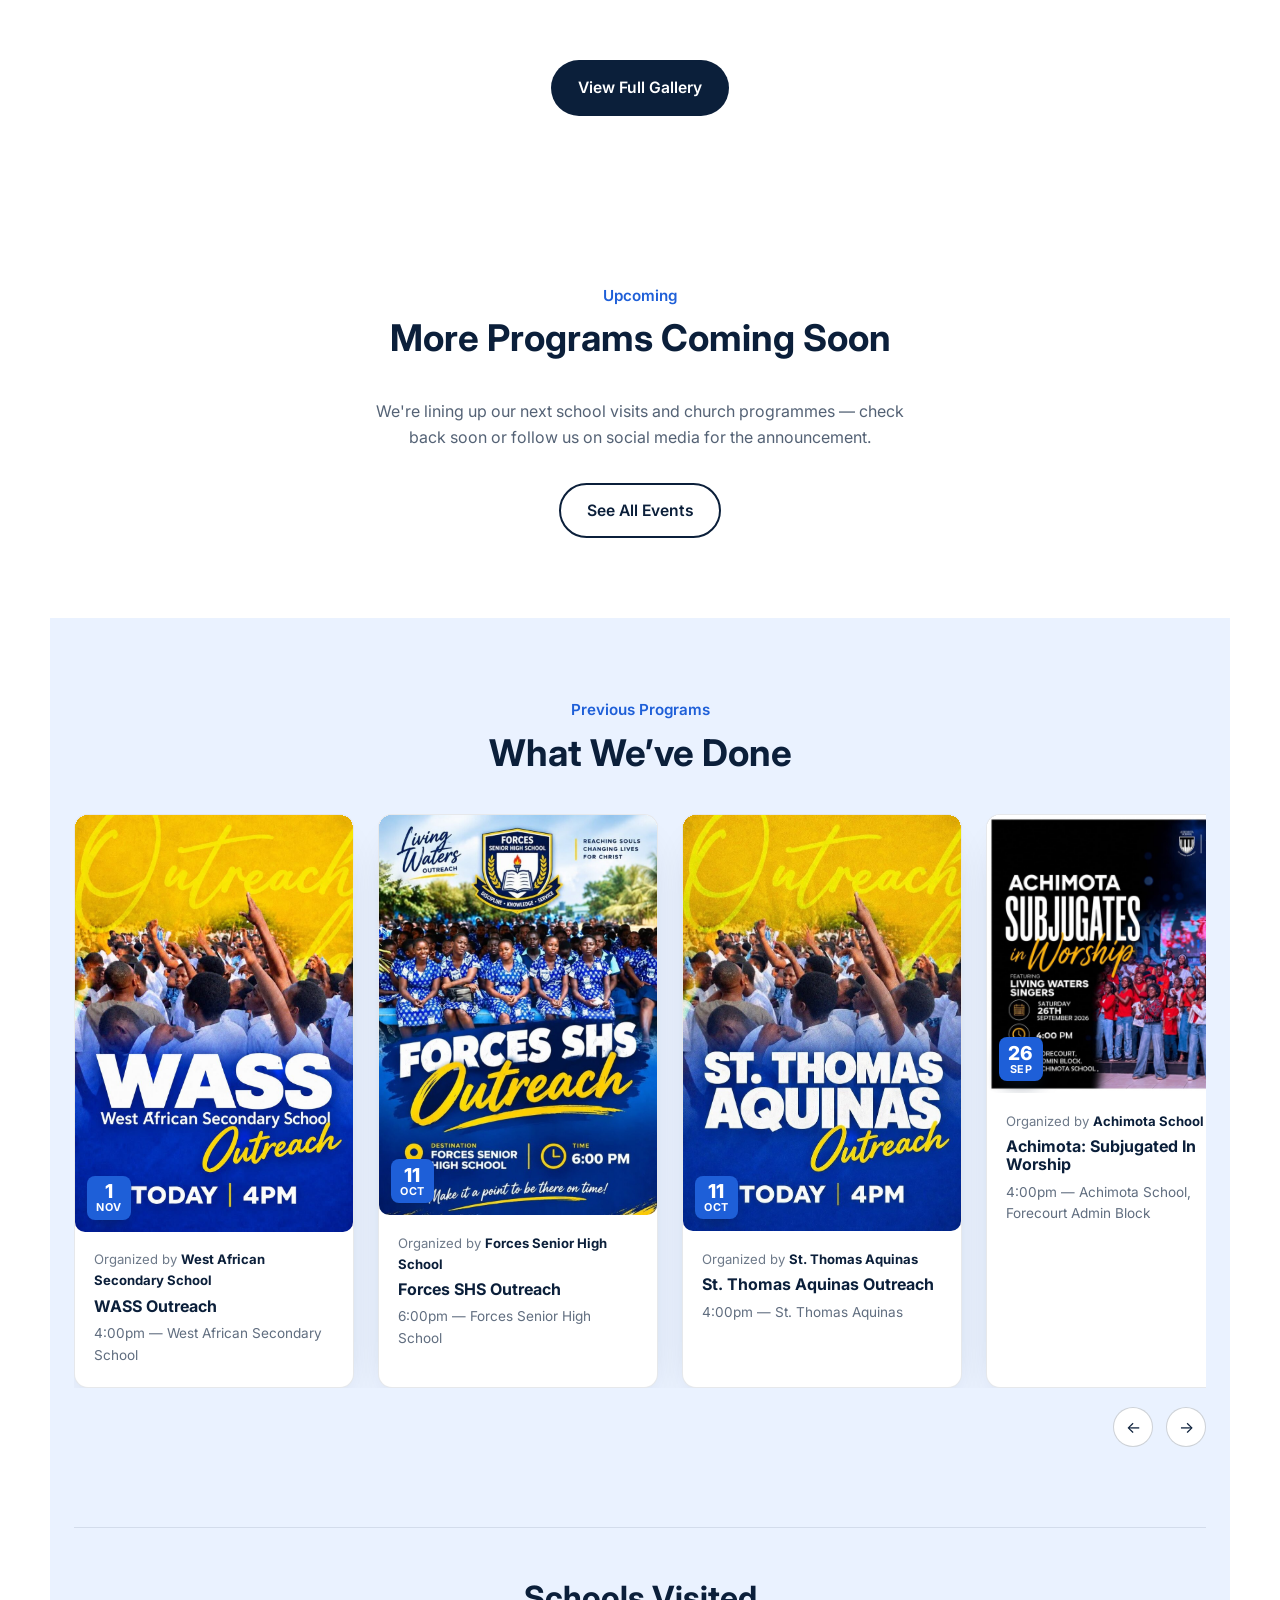
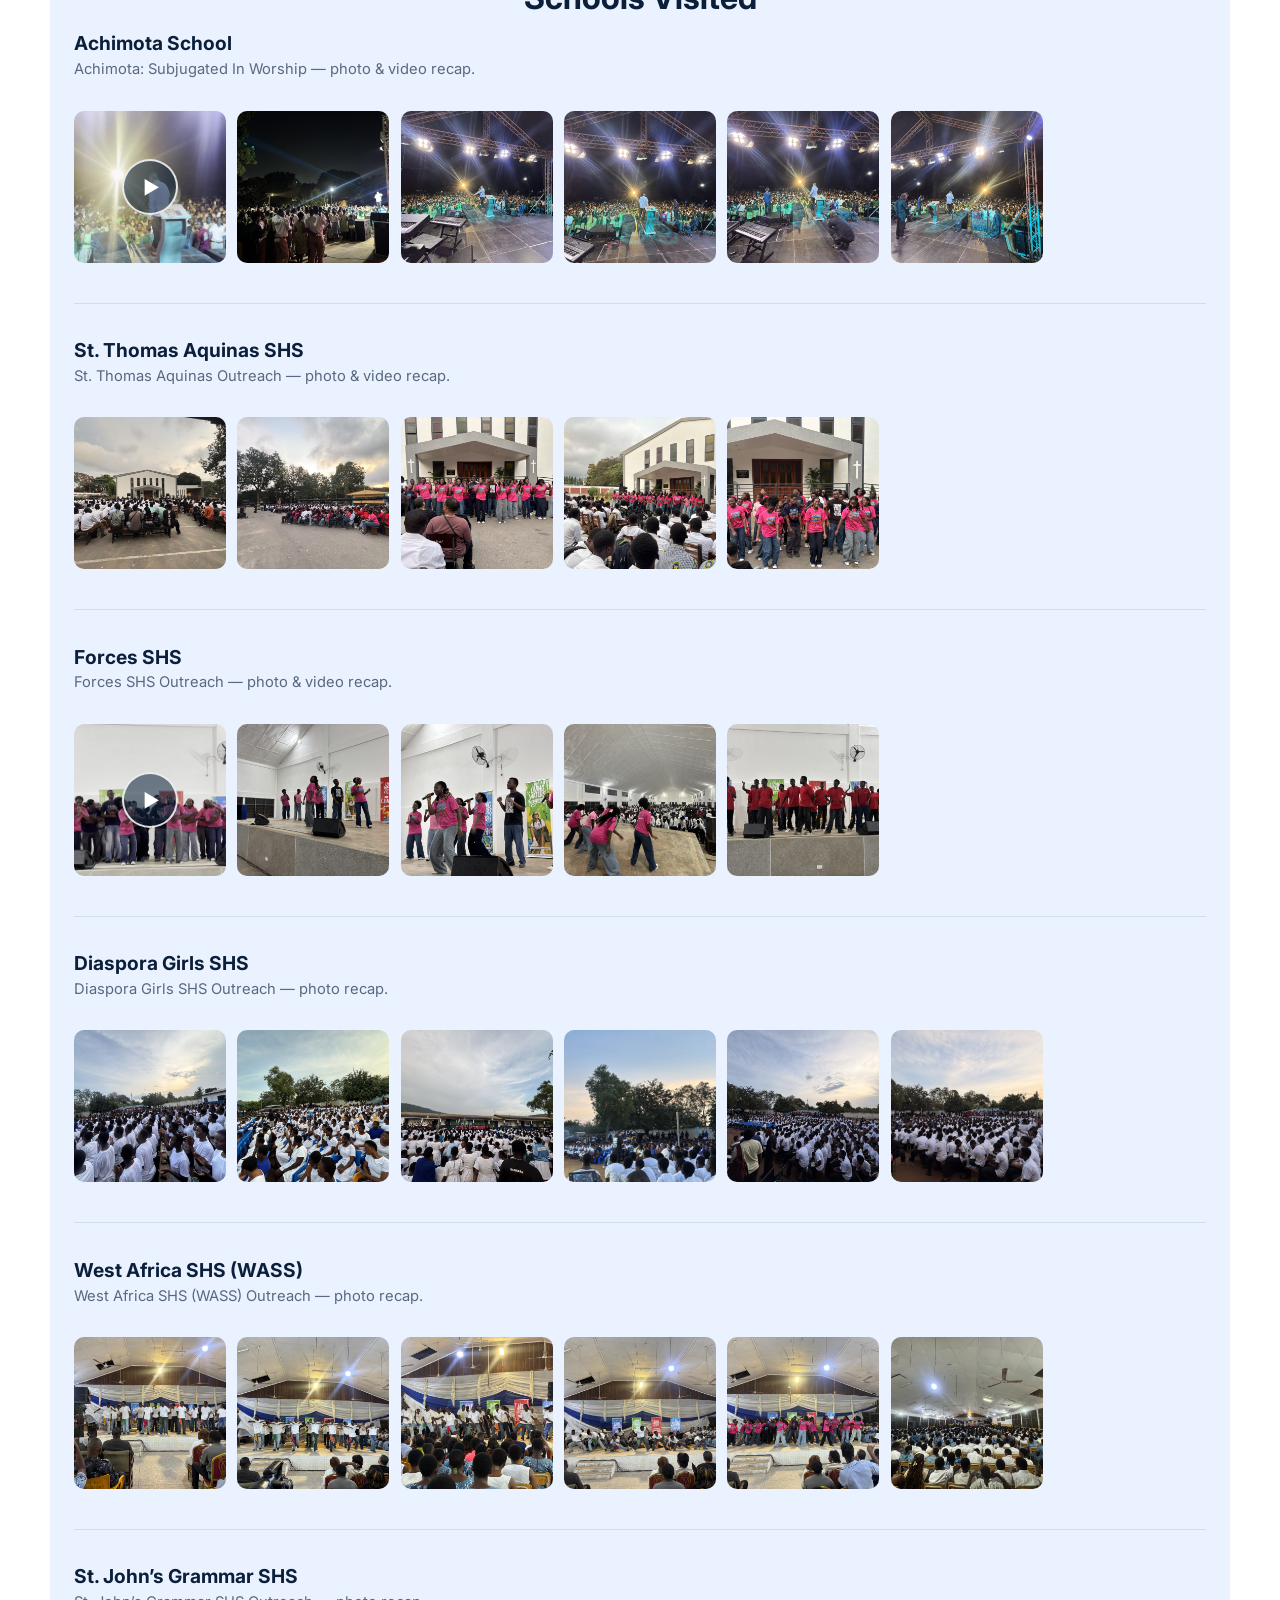
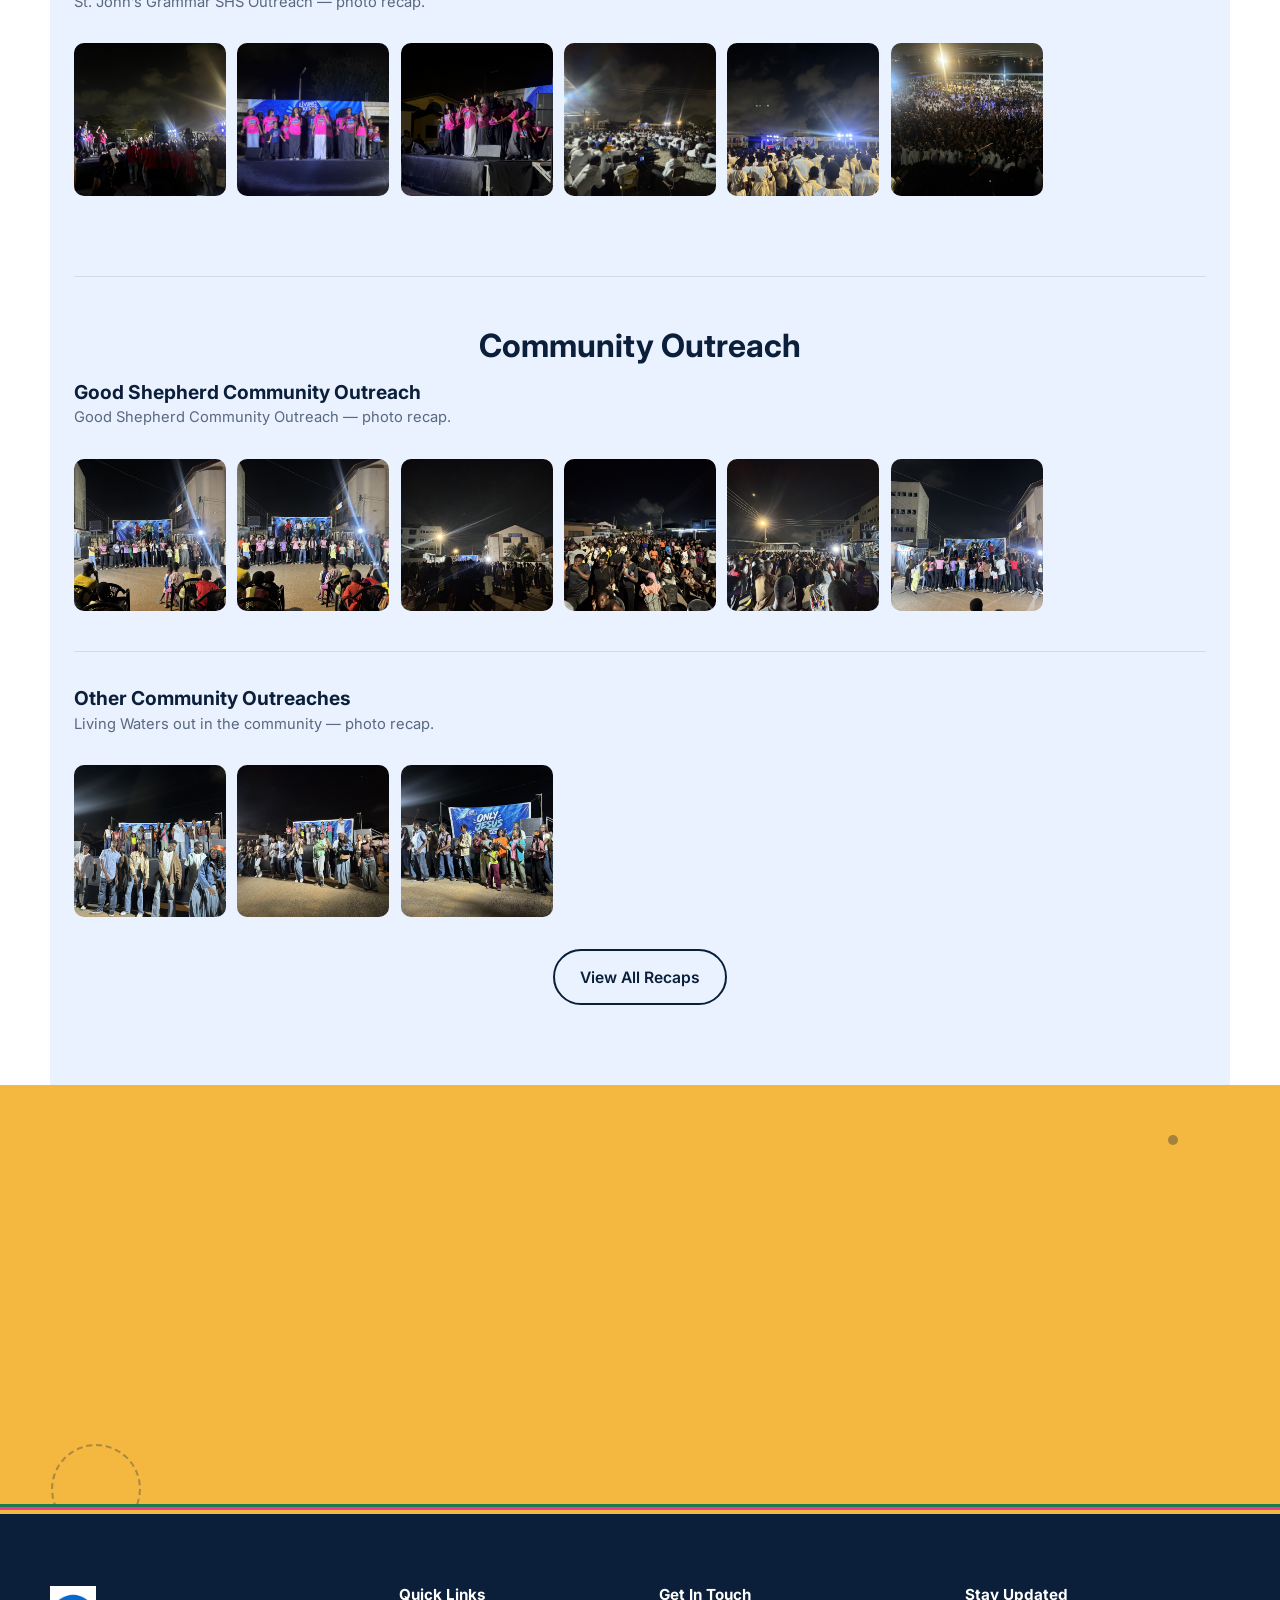
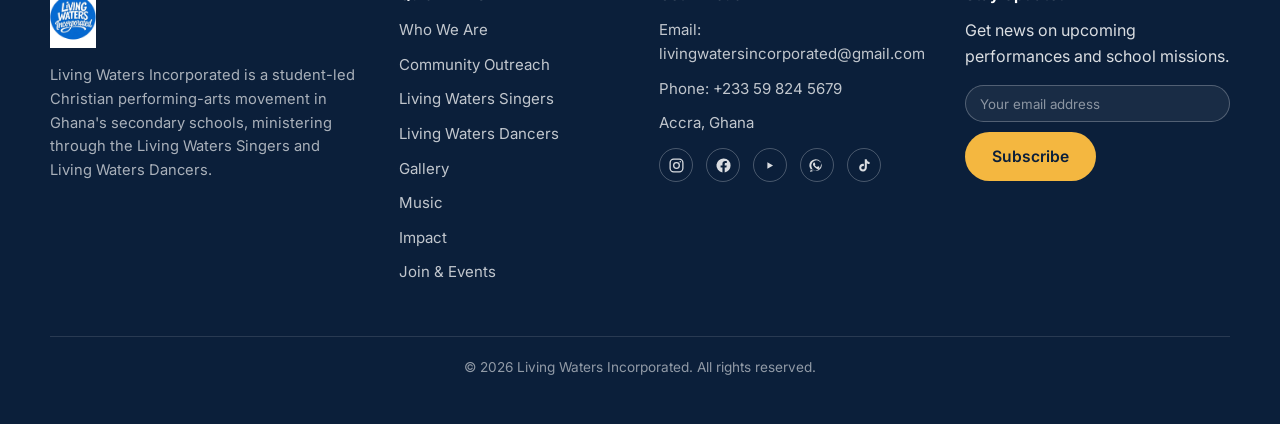
==== commit 55481c95: "Add Greater Love video and order songs to match YouTube channel - Music page: list all 10 videos in " ====
--- a/index.html
+++ b/index.html
@@ -90,15 +90,15 @@
     <div class="hs-track">
       <div class="hs-slide is-active">
         <video class="hs-video" id="heroVideo" data-advance-on-end autoplay muted playsinline preload="auto"
-          data-chapters="0|God's Banquet - Premiere Trailer;7.6|The Living Waters Singers - Without Faith (Music Video);21.8|The Living Waters Singers - God's Banquet (Music Video);36|The Living Waters Singers - If There Were Never Any Heaven (Music Video)">
-          <source src="assets/video/music-video-mix.mp4" type="video/mp4">
+          data-chapters="0|The Living Waters Singers - Greater Love (Music Video);13.75|The Living Waters Singers - Without Faith (Music Video);26.75|The Living Waters Singers - God's Banquet (Music Video);39.75|God's Banquet - Premiere Trailer;46.5|The Living Waters Singers - If There Were Never Any Heaven (Music Video)">
+          <source src="assets/video/music-video-mix.mp4?v=2" type="video/mp4">
         </video>
         <button class="hs-sound-toggle" aria-label="Turn sound on" aria-pressed="false">
           <span class="hs-sound-icon">&#128264;</span>
         </button>
         <div class="hs-caption">
           <span class="hs-caption-tag">New Music Video</span>
-          <span class="hs-caption-title">God's Banquet - Premiere Trailer</span>
+          <span class="hs-caption-title">The Living Waters Singers - Greater Love (Music Video)</span>
         </div>
       </div>
       <div class="hs-slide">
@@ -186,10 +186,10 @@
       </div>
       <div class="news-videos">
         <div class="news-video">
-          <iframe src="https://www.youtube.com/embed/HlIwGaWY1IA" title="Living Waters new music video 1" allowfullscreen loading="lazy"></iframe>
+          <iframe src="https://www.youtube.com/embed/e7BFnFU-hso" title="The Living Waters Singers – Greater Love (Music Video)" allowfullscreen loading="lazy"></iframe>
         </div>
         <div class="news-video">
-          <iframe src="https://www.youtube.com/embed/tsGGM1fXYa4" title="Living Waters new music video 2" allowfullscreen loading="lazy"></iframe>
+          <iframe src="https://www.youtube.com/embed/tsGGM1fXYa4" title="The Living Waters Singers – Without Faith (Music Video)" allowfullscreen loading="lazy"></iframe>
         </div>
       </div>
       <div class="news-actions">
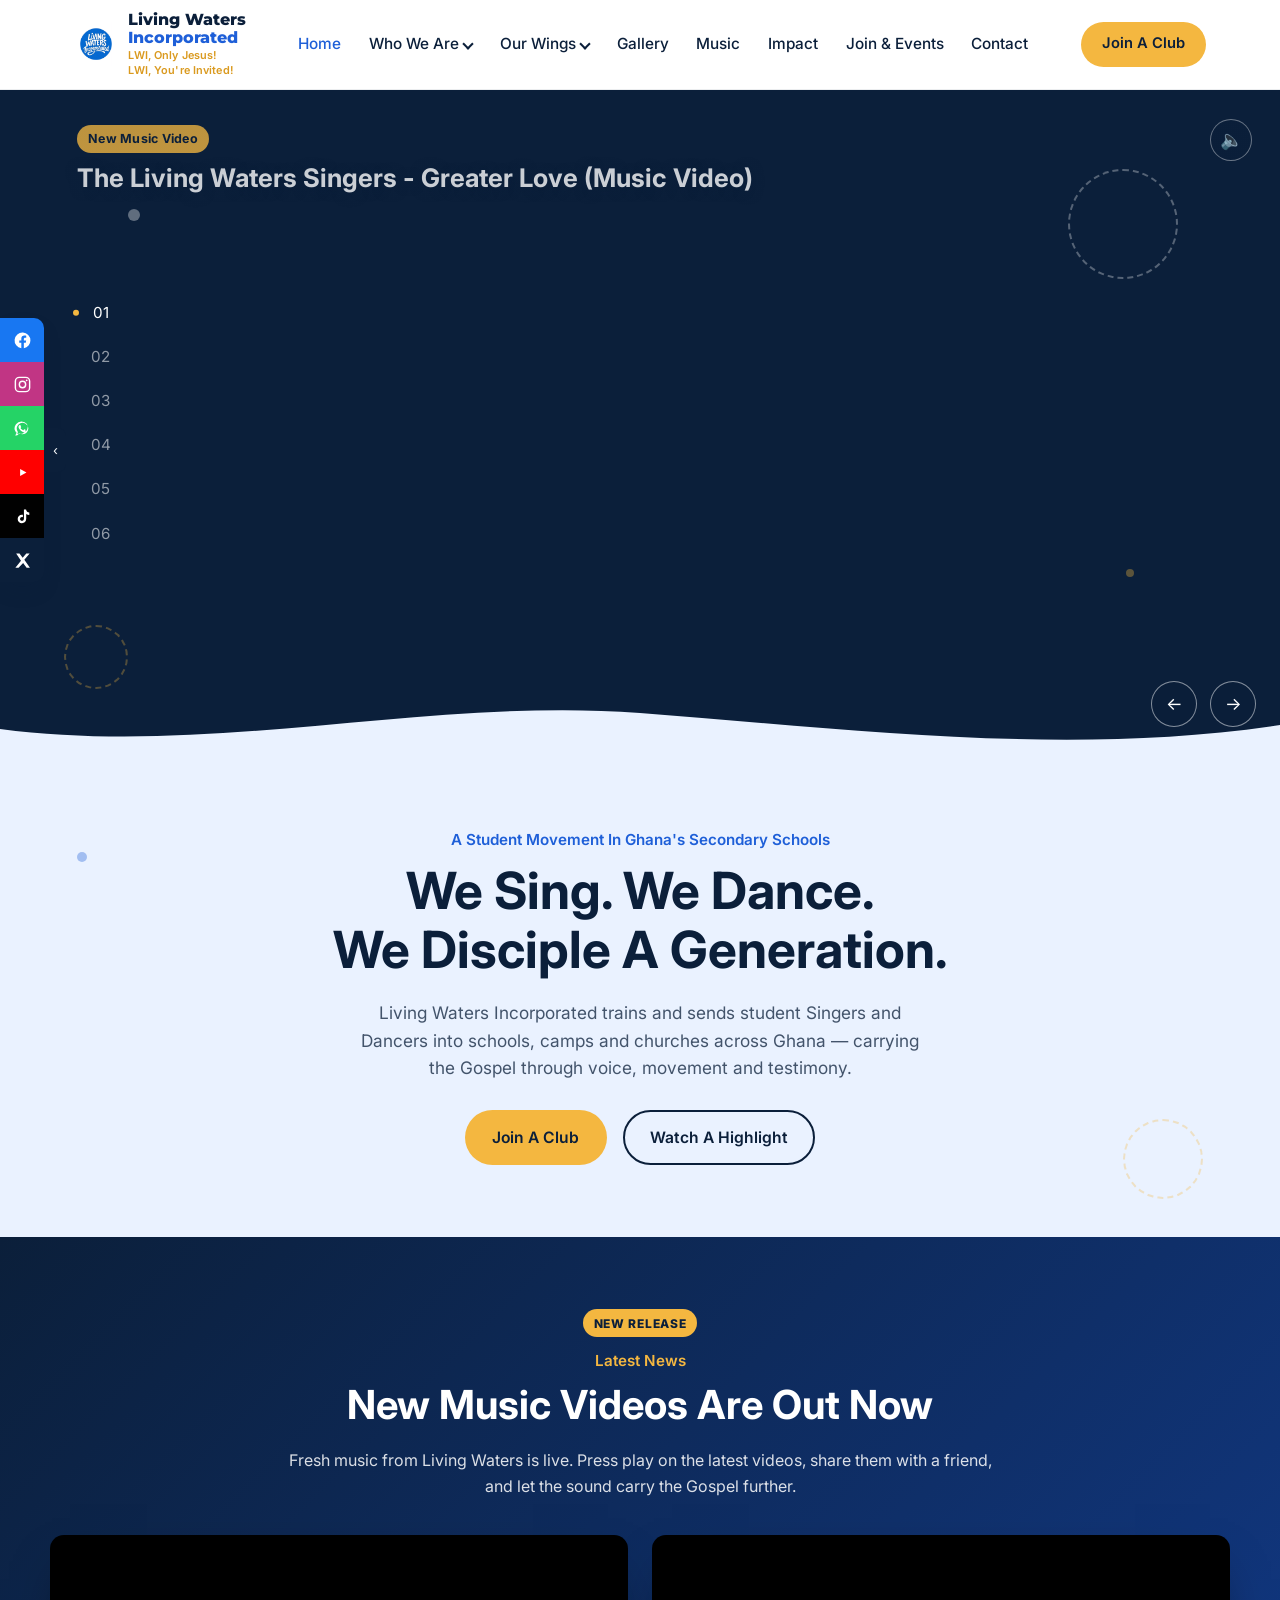
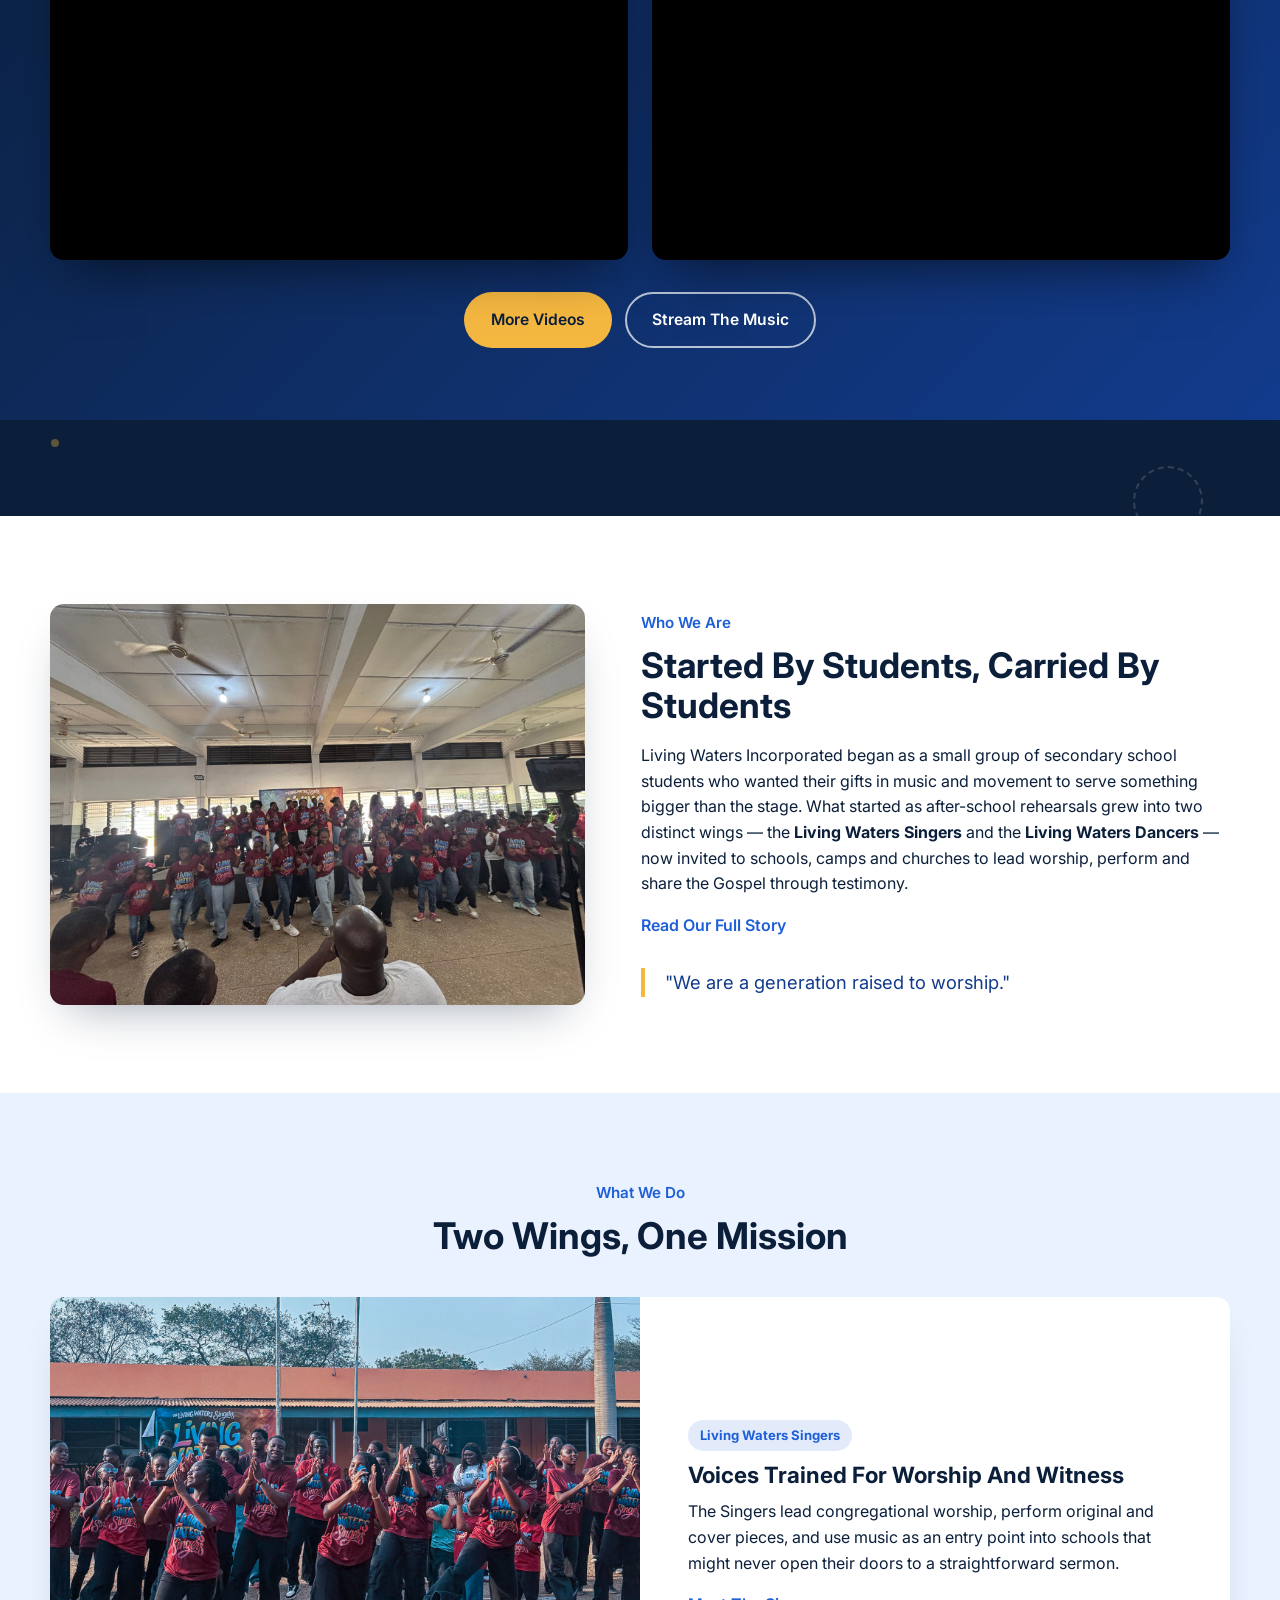
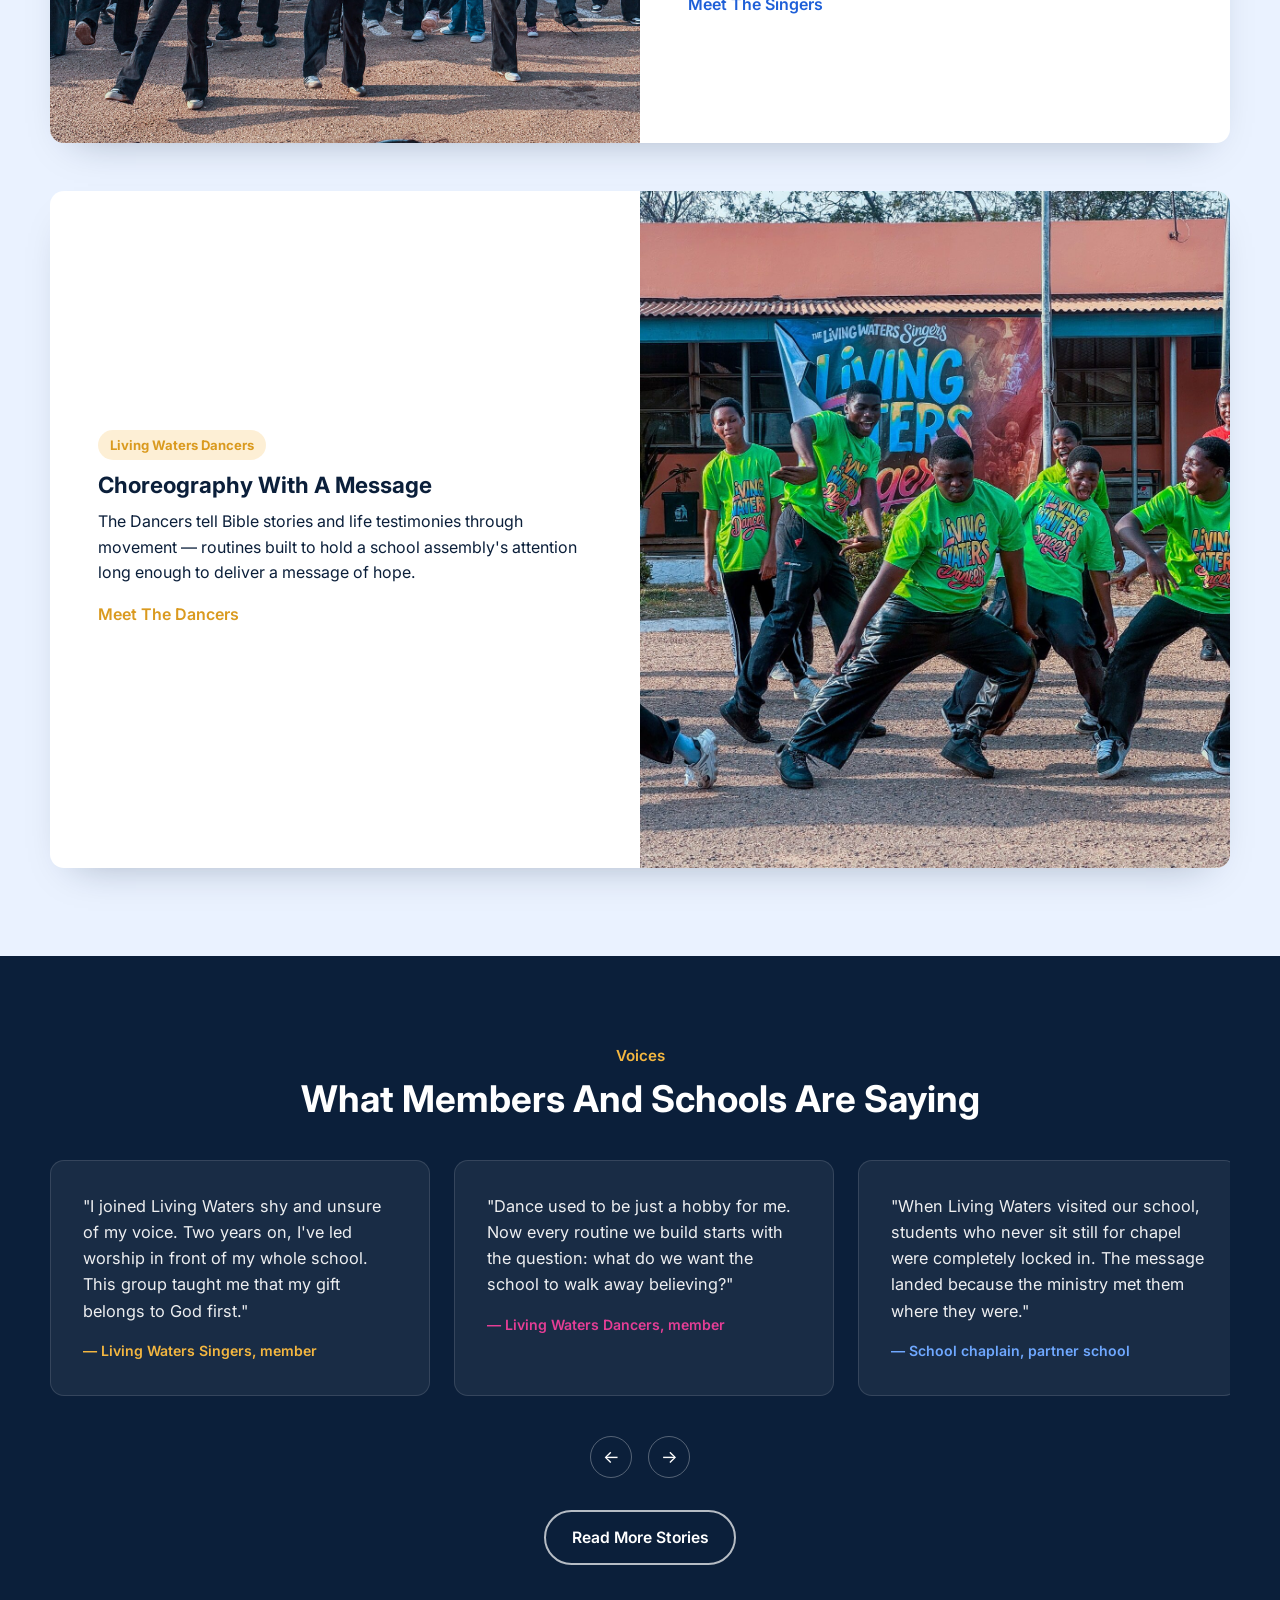
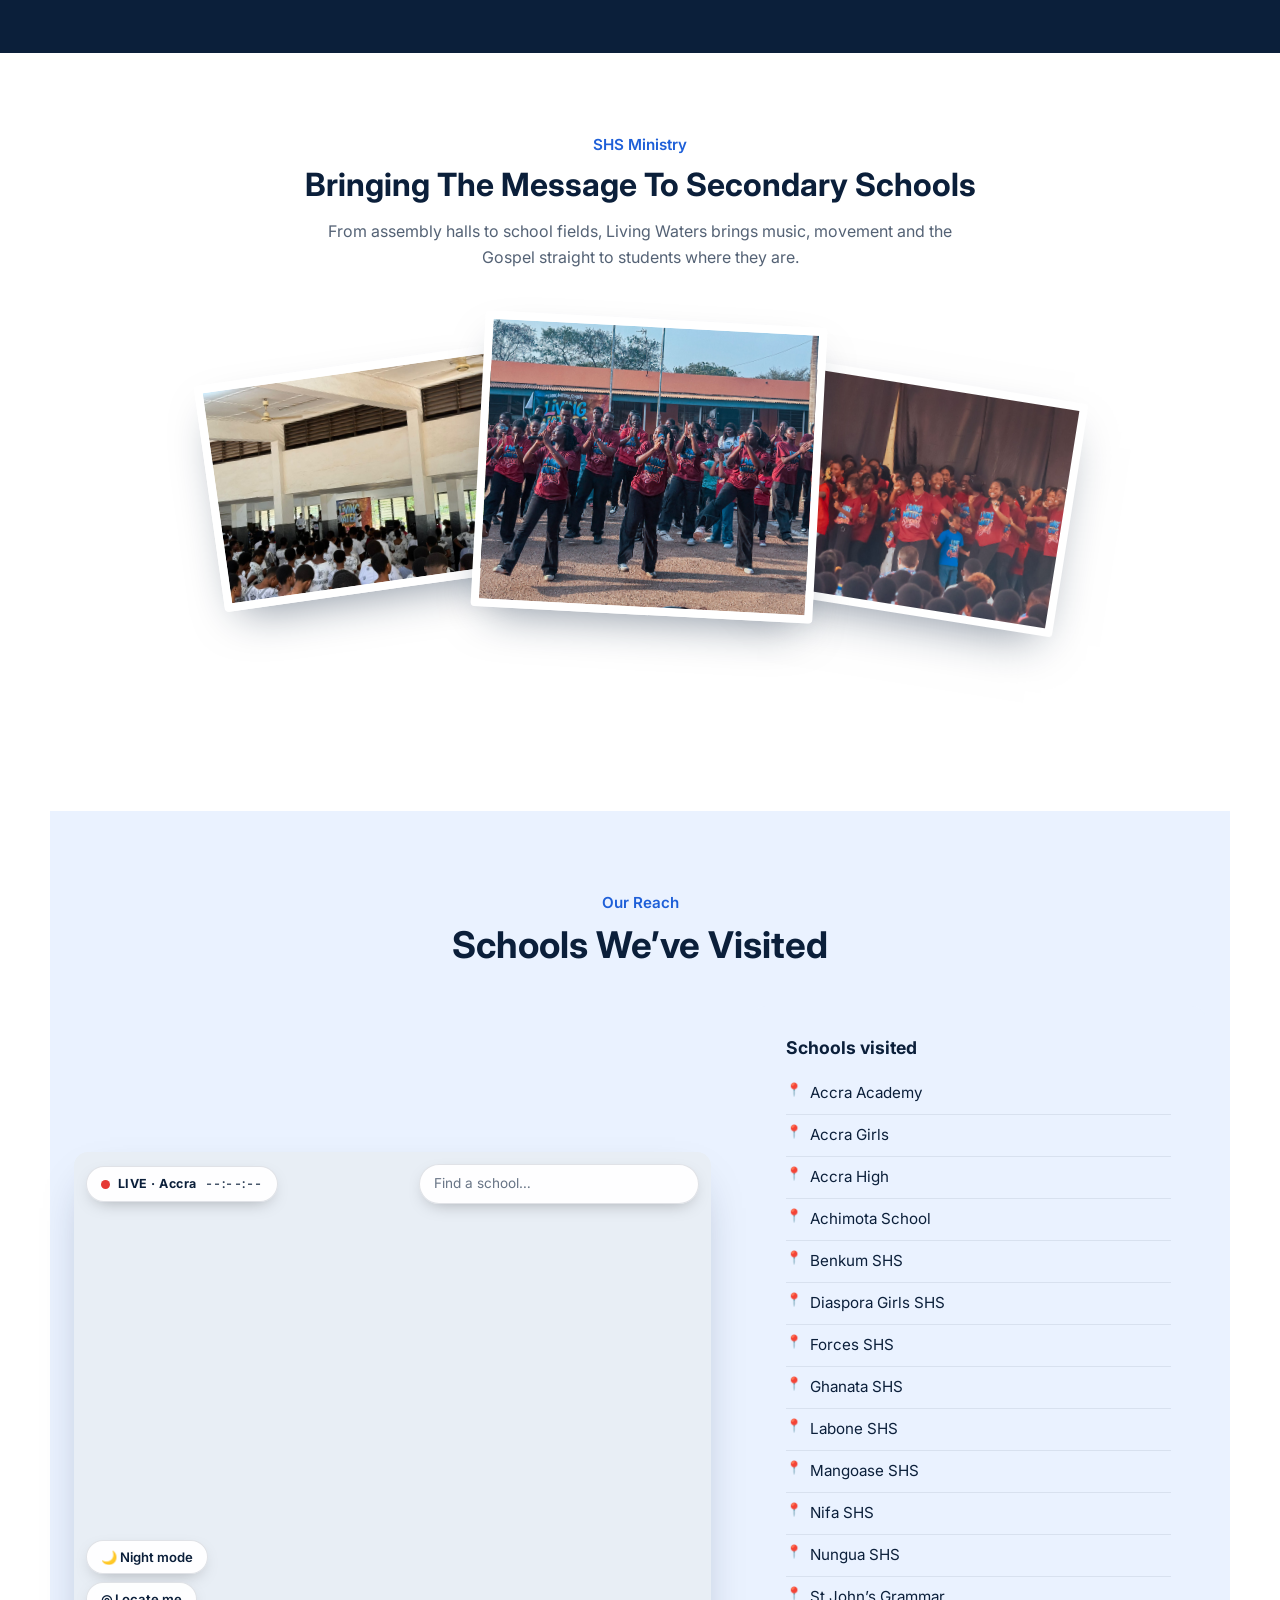
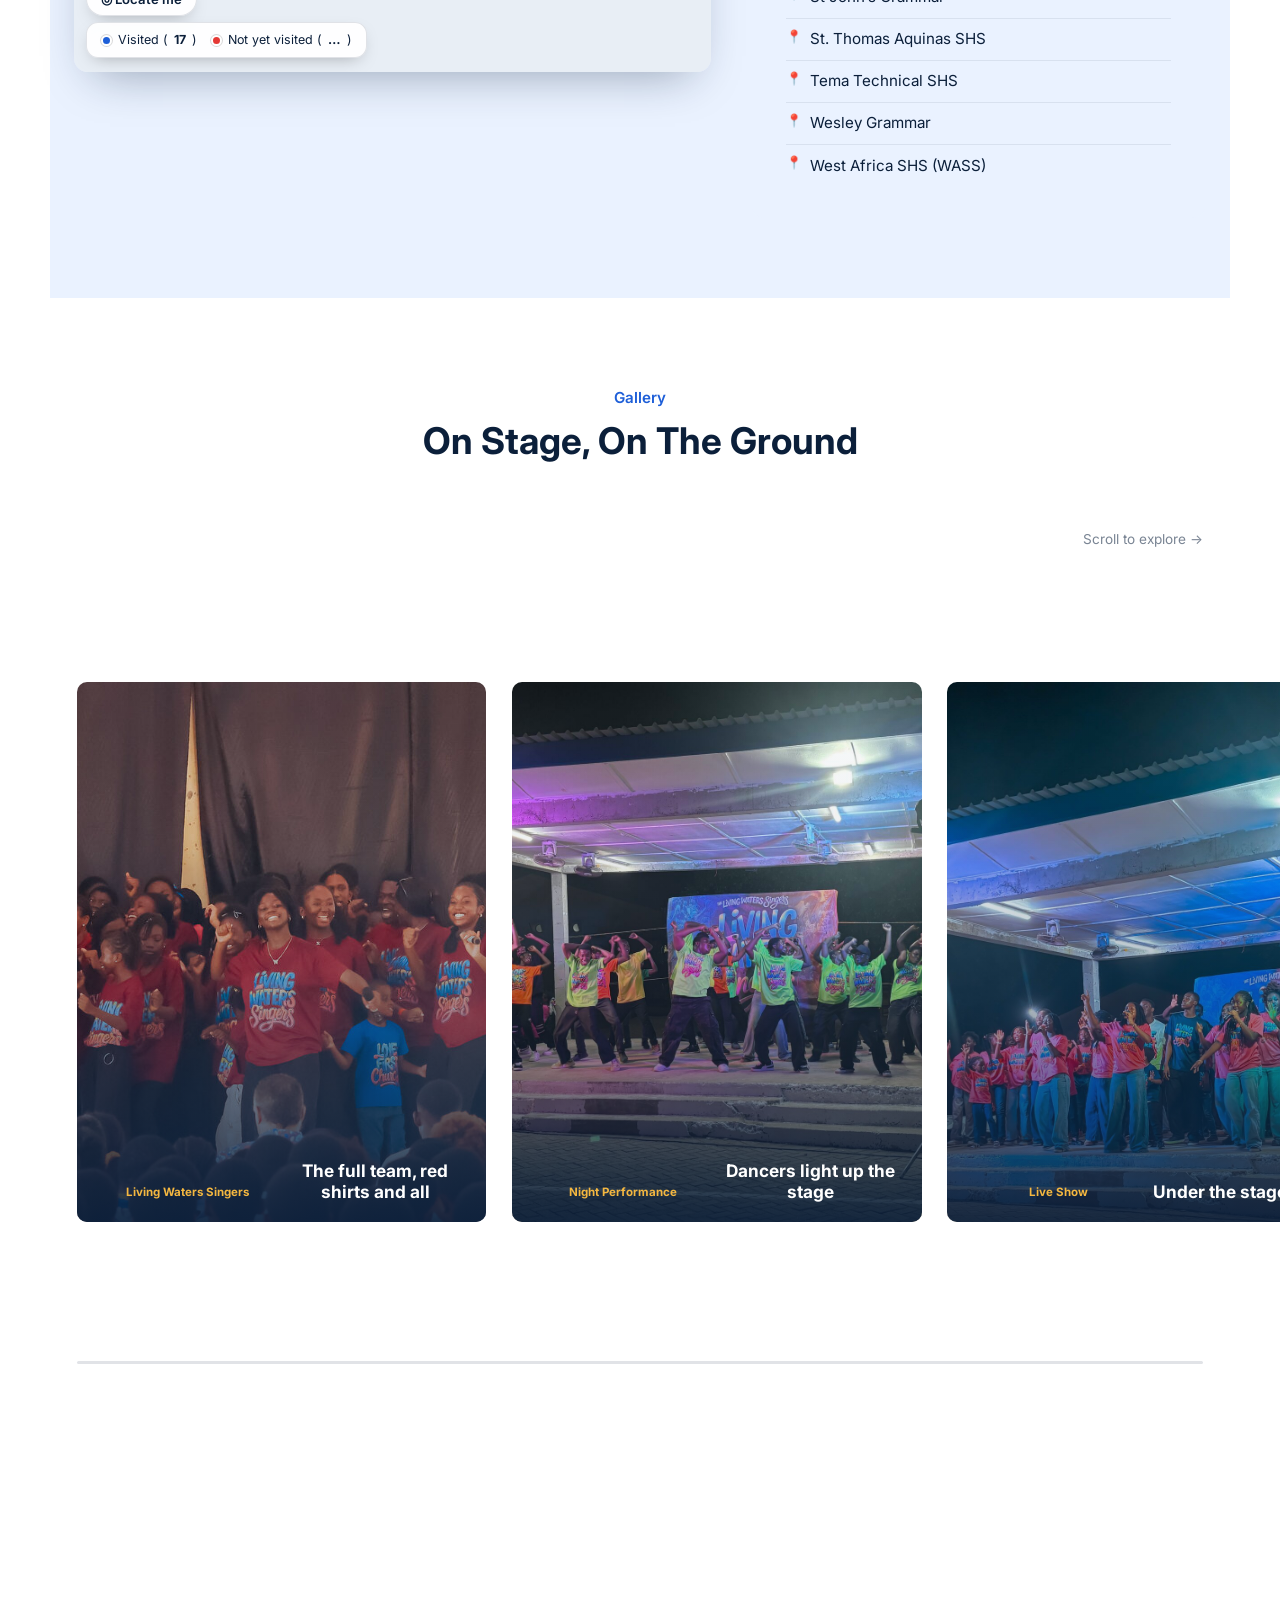
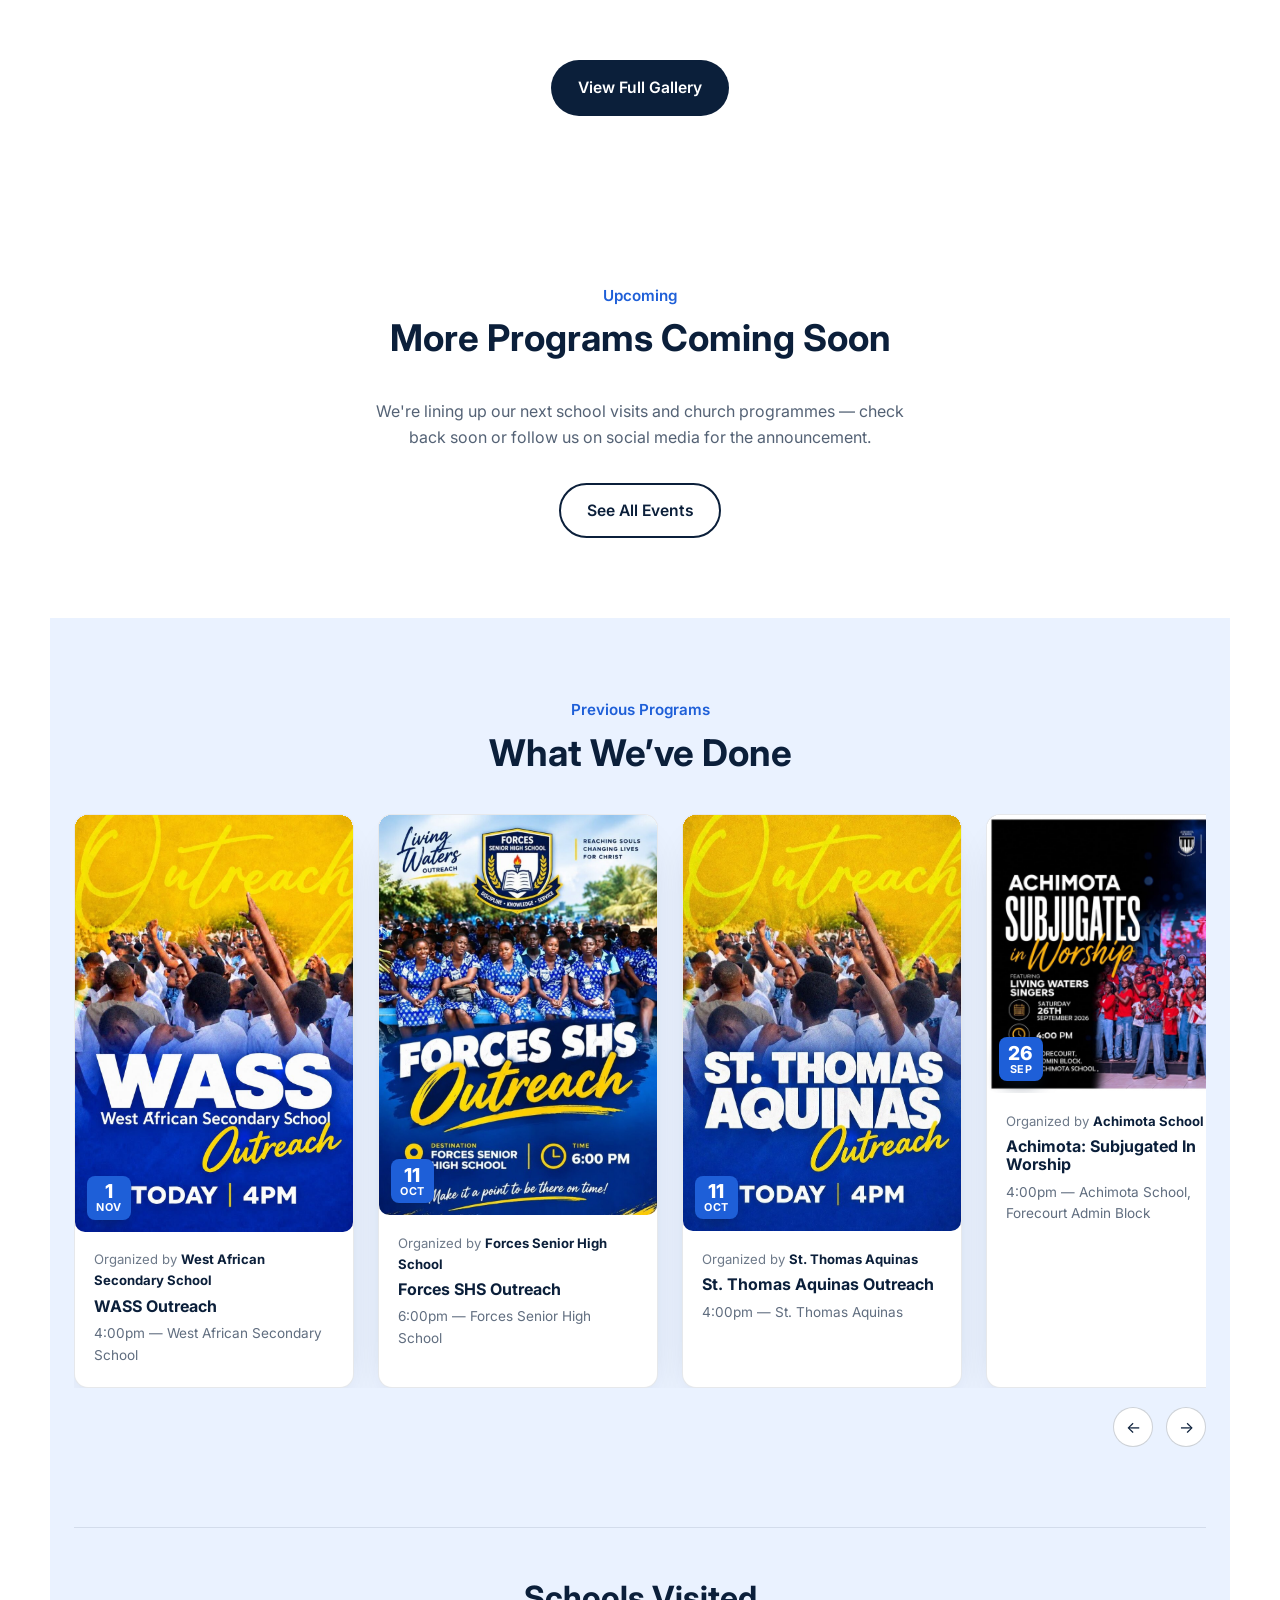
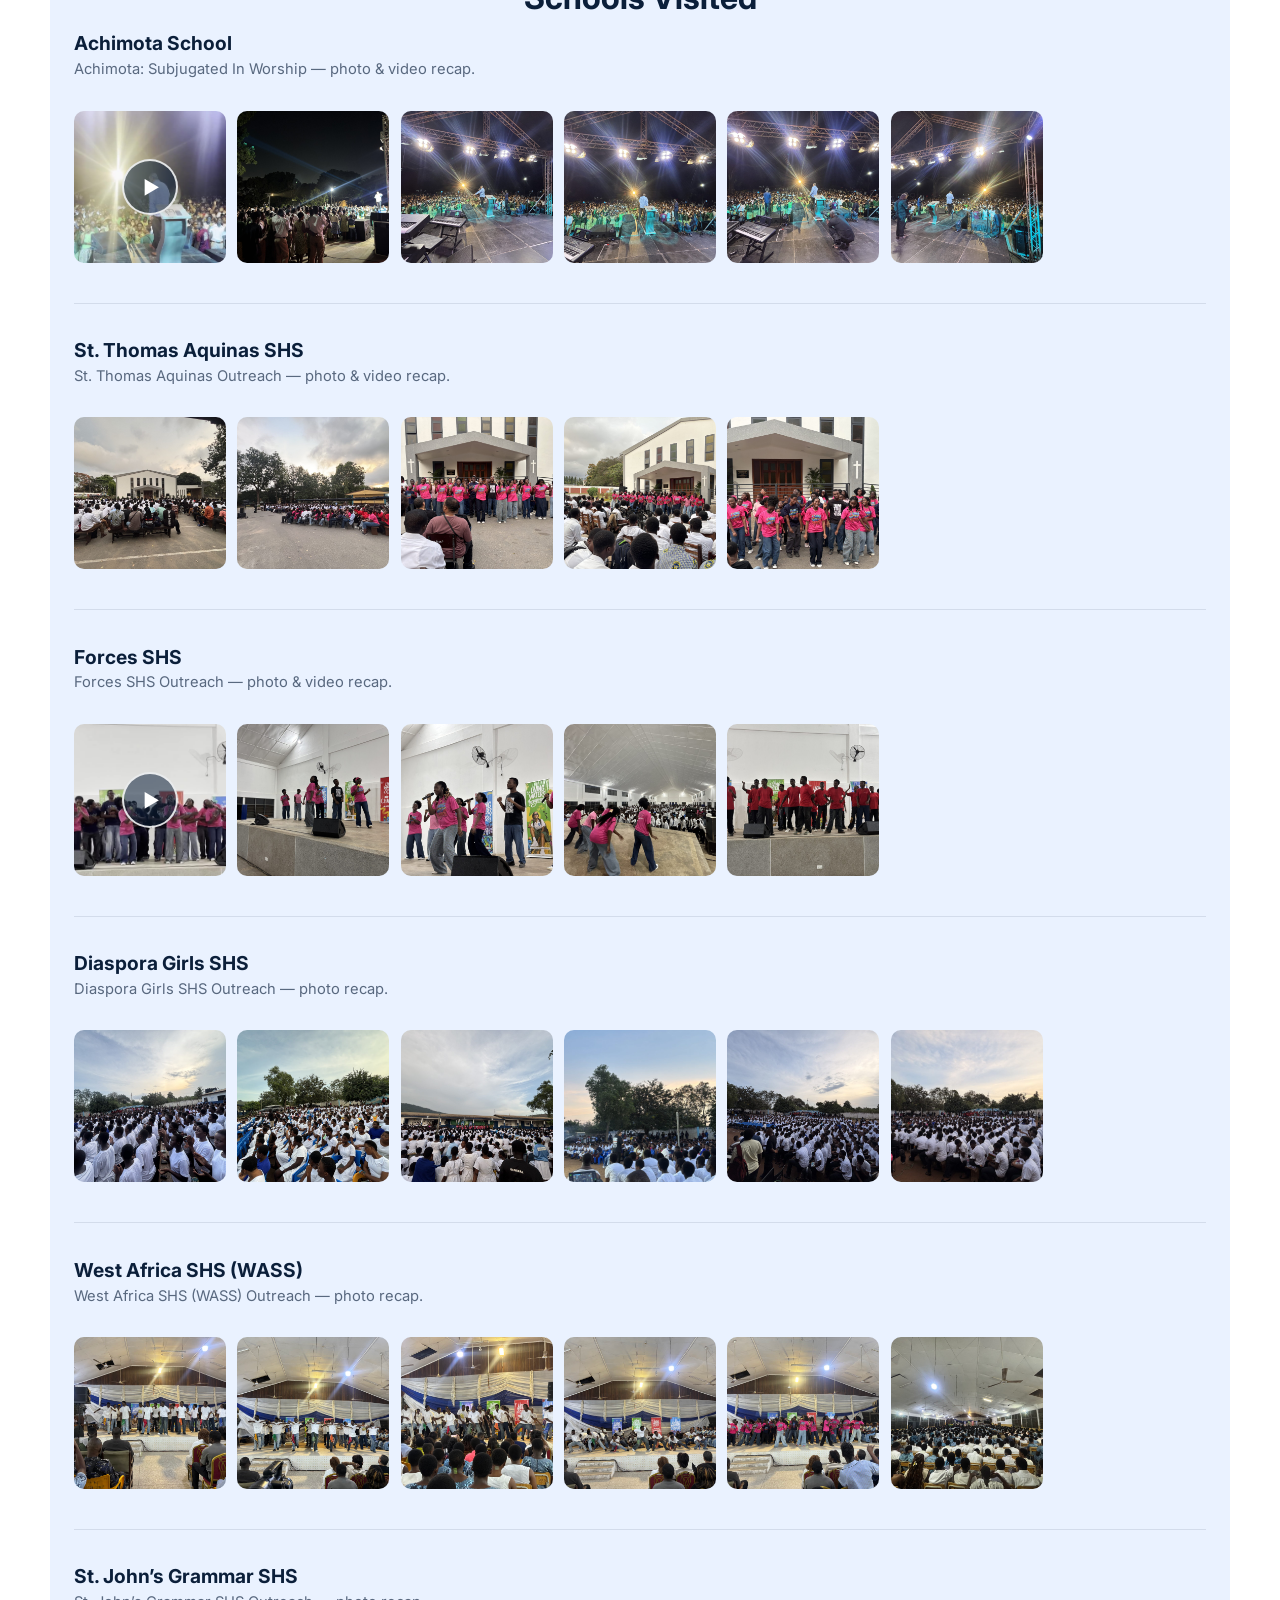
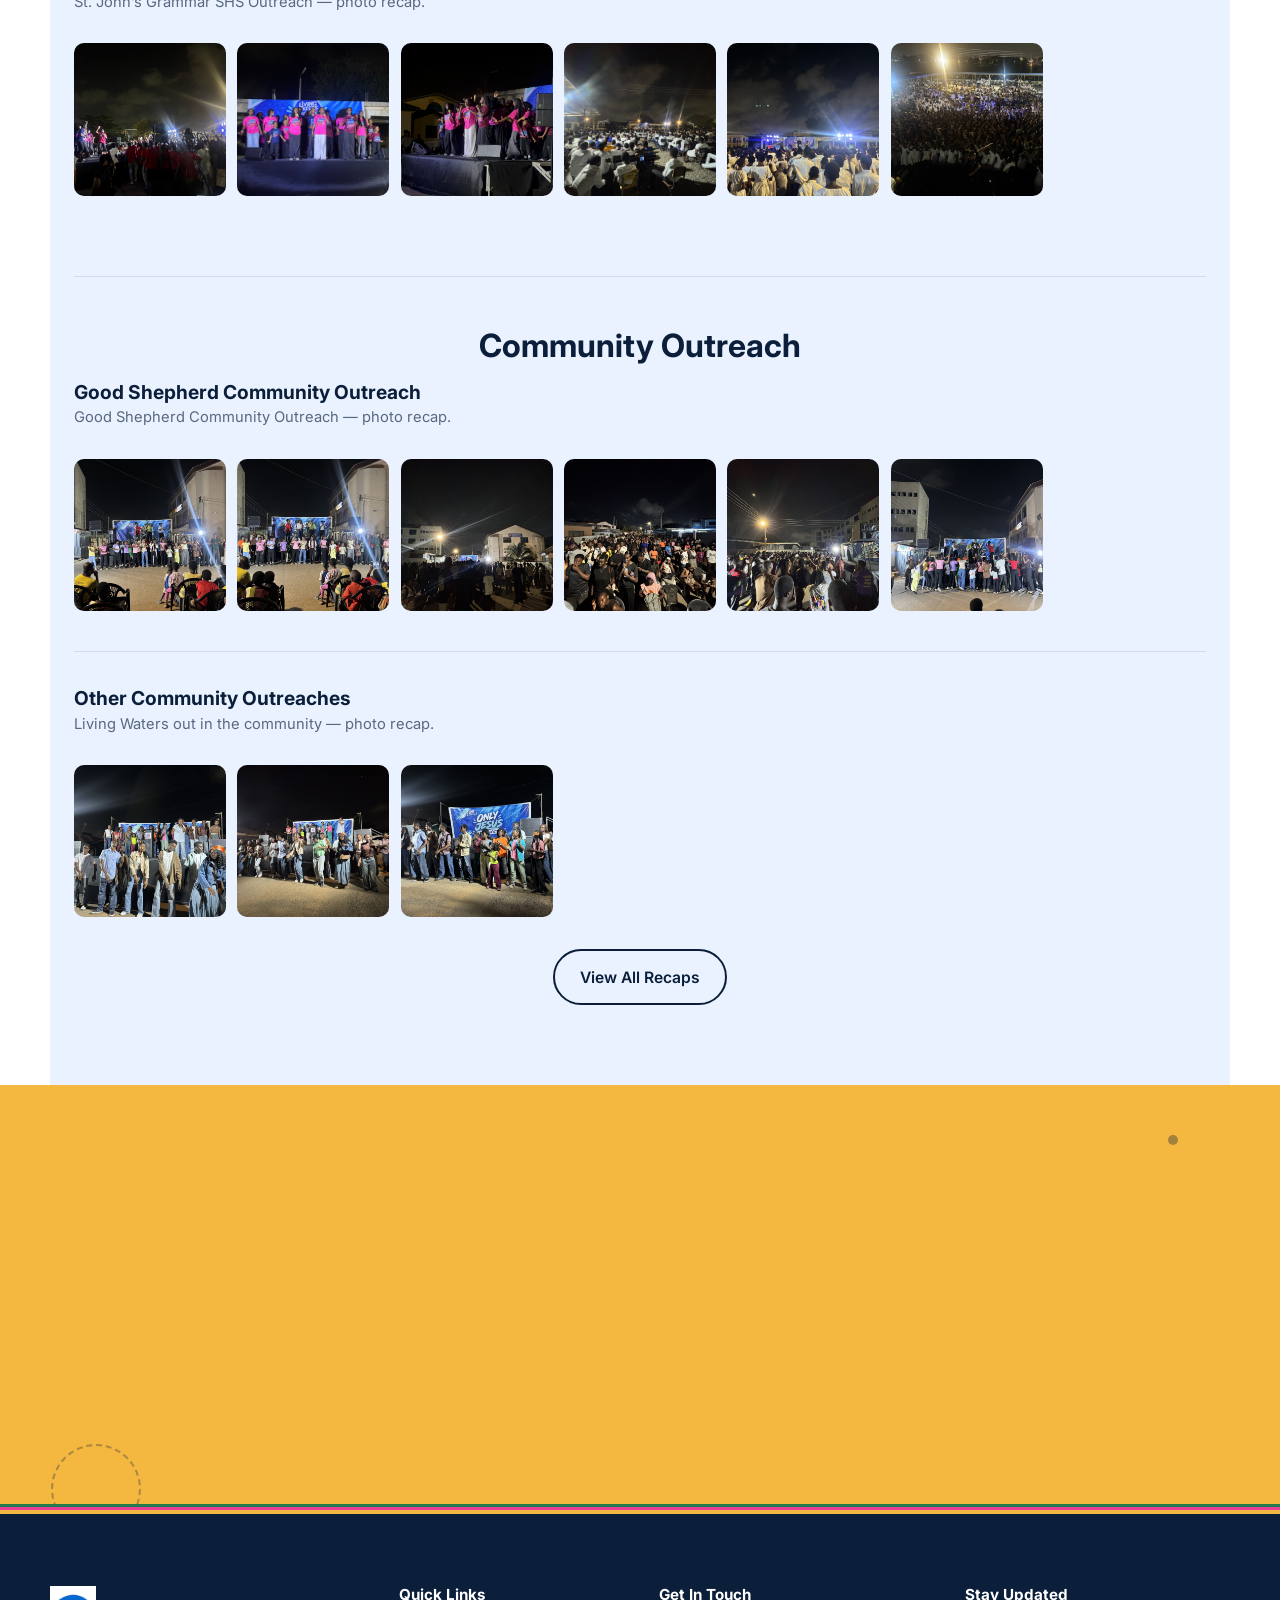
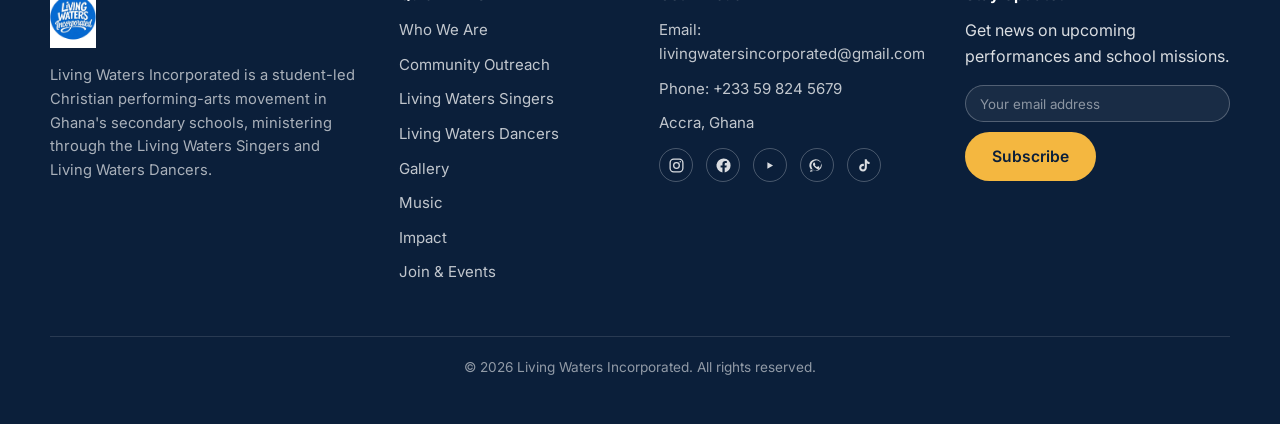
==== commit 9a30bec4: "Live schools map: unvisited Accra SHSs in red, day/night mode, locate me - Red dots for 45 senior hi" ====
--- a/index.html
+++ b/index.html
@@ -299,7 +299,24 @@
       <h2>Schools We&rsquo;ve Visited</h2>
     </div>
     <div class="schools-map-wrap">
-      <div id="schoolsMap"></div>
+      <div class="live-map" id="liveMapShell" data-theme="day">
+        <div id="schoolsMap" data-schools="assets/data/accra-schools.json" aria-label="Map of senior high schools in Greater Accra"></div>
+        <div class="map-topbar">
+          <span class="map-live"><span class="map-live-dot" aria-hidden="true"></span>LIVE &middot; Accra <span id="mapClock">--:--:--</span></span>
+          <div class="map-search">
+            <input id="mapSearch" type="search" list="mapSearchList" placeholder="Find a school&hellip;" aria-label="Find a school on the map" autocomplete="off">
+            <datalist id="mapSearchList"></datalist>
+          </div>
+        </div>
+        <div class="map-buttons">
+          <button type="button" id="mapThemeToggle" aria-pressed="false"><span aria-hidden="true">&#127769;</span> Night mode</button>
+          <button type="button" id="mapLocate" aria-pressed="false"><span aria-hidden="true">&#9678;</span> Locate me</button>
+        </div>
+        <div class="map-legend">
+          <span><i class="lg-dot lg-visited" aria-hidden="true"></i> Visited (<b id="cntVisited">17</b>)</span>
+          <span><i class="lg-dot lg-unvisited" aria-hidden="true"></i> Not yet visited (<b id="cntUnvisited">&hellip;</b>)</span>
+        </div>
+      </div>
       <div class="schools-list-card">
         <h3>Schools visited</h3>
         <ul>
@@ -327,43 +344,7 @@
 
   <link rel="stylesheet" href="https://unpkg.com/leaflet@1.9.4/dist/leaflet.css" integrity="sha256-p4NxAoJBhIIN+hmNHrzRCf9tD/miZyoHS5obTRR9BMY=" crossorigin="">
   <script src="https://unpkg.com/leaflet@1.9.4/dist/leaflet.js" integrity="sha256-20nQCchB9co0qIjJZRGuk2/Z9VM+kNiyxNV1lvTlZBo=" crossorigin=""></script>
-  <script>
-    (function () {
-      var schools = [
-        ["Accra Academy", 5.5715232, -0.2438172],
-        ["Accra Girls SHS", 5.5969834, -0.1929681],
-        ["Accra High School", 5.5675623, -0.2000479],
-        ["Achimota School", 5.6282132, -0.2127761],
-        ["Benkum SHS", 5.9422848, -0.0898632],
-        ["Diaspora Girls SHS", 5.8187043, -0.2667207],
-        ["Forces SHS", 5.592864, -0.161052],
-        ["Ghanata SHS", 5.8858378, -0.1073621],
-        ["Labone SHS", 5.5644744, -0.1712557],
-        ["Mangoase SHS", 5.9432486, -0.2967663],
-        ["Nifa SHS", 6.027203, -0.0780929],
-        ["Nungua SHS", 5.6065, -0.0773],
-        ["St John's Grammar SHS", 5.6386688, -0.2451259],
-        ["St. Thomas Aquinas SHS", 5.5655, -0.1775],
-        ["Tema Technical SHS", 5.6662796, -0.0035298],
-        ["Wesley Grammar SHS", 5.5700027, -0.2605206],
-        ["West Africa SHS (WASS)", 5.70639, -0.17444]
-      ];
-      var mapEl = document.getElementById('schoolsMap');
-      if (!mapEl || typeof L === 'undefined') return;
-      var map = L.map('schoolsMap');
-      L.tileLayer('https://{s}.tile.openstreetmap.org/{z}/{x}/{y}.png', {
-        attribution: '&copy; OpenStreetMap contributors',
-        maxZoom: 18
-      }).addTo(map);
-      var markers = [];
-      schools.forEach(function (s) {
-        var m = L.marker([s[1], s[2]]).addTo(map).bindPopup('<strong>' + s[0] + '</strong>');
-        markers.push(m);
-      });
-      var group = L.featureGroup(markers);
-      map.fitBounds(group.getBounds().pad(0.15));
-    })();
-  </script>
+  <script src="js/schools-map.js?v=1" defer></script>
 
   <section class="gallery" id="gallery">
     <div class="section-head">
--- a/css/style.css
+++ b/css/style.css
@@ -444,11 +444,134 @@
   max-width: var(--max-width);
   margin: 0 auto;
 }
+/* Live schools map: day/night shell, controls, legend, pins and popups */
+.live-map {
+  --map-panel: rgba(255,255,255,0.92);
+  --map-panel-text: var(--ink);
+  --map-panel-border: rgba(11,31,58,0.12);
+  --map-popup-bg: #ffffff;
+  --map-muted: rgba(11,31,58,0.62);
+  position: relative;
+  border-radius: var(--radius);
+  overflow: hidden;
+  box-shadow: 0 20px 45px -20px rgba(11,31,58,0.4);
+  isolation: isolate;
+}
+.live-map[data-theme="night"] {
+  --map-panel: rgba(16,24,40,0.88);
+  --map-panel-text: #E6EDF7;
+  --map-panel-border: rgba(255,255,255,0.14);
+  --map-popup-bg: #18233a;
+  --map-muted: rgba(230,237,247,0.68);
+}
 #schoolsMap {
   width: 100%;
-  height: 440px;
-  border-radius: var(--radius);
-  box-shadow: 0 20px 45px -20px rgba(11,31,58,0.4);
+  height: 520px;
+  background: #e8eef5;
+}
+.live-map[data-theme="night"] #schoolsMap { background: #0e1626; }
+.map-topbar {
+  position: absolute; top: 12px; left: 12px; right: 12px; z-index: 500;
+  display: flex; gap: 10px; align-items: center; flex-wrap: wrap;
+  pointer-events: none;
+}
+.map-topbar > * { pointer-events: auto; }
+.map-live, .map-buttons button, .map-search input, .map-legend {
+  background: var(--map-panel);
+  color: var(--map-panel-text);
+  border: 1px solid var(--map-panel-border);
+  border-radius: 999px;
+  backdrop-filter: blur(6px);
+  -webkit-backdrop-filter: blur(6px);
+  box-shadow: 0 6px 18px -8px rgba(0,0,0,0.35);
+}
+.map-live {
+  display: inline-flex; align-items: center; gap: 8px;
+  padding: 7px 14px; font-size: 0.78rem; font-weight: 700; letter-spacing: 0.04em;
+}
+#mapClock { font-variant-numeric: tabular-nums; font-weight: 600; opacity: 0.85; }
+.map-live-dot {
+  width: 9px; height: 9px; border-radius: 50%; background: #E53935;
+  box-shadow: 0 0 0 0 rgba(229,57,53,0.6); animation: mapLive 1.6s infinite;
+}
+@keyframes mapLive { 0% { box-shadow: 0 0 0 0 rgba(229,57,53,0.55); } 70% { box-shadow: 0 0 0 9px rgba(229,57,53,0); } 100% { box-shadow: 0 0 0 0 rgba(229,57,53,0); } }
+.map-search { flex: 1 1 180px; max-width: 280px; margin-left: auto; }
+.map-search input {
+  width: 100%; padding: 8px 14px; font: inherit; font-size: 0.85rem; outline: none;
+}
+.map-search input::placeholder { color: var(--map-muted); }
+.map-search input:focus { border-color: var(--blue); }
+.map-buttons {
+  position: absolute; left: 12px; bottom: 56px; z-index: 500;
+  display: flex; flex-direction: column; gap: 8px; align-items: flex-start;
+}
+.map-buttons button {
+  padding: 8px 14px; font-size: 0.82rem; font-weight: 600;
+  transition: transform var(--transition), background var(--transition);
+}
+.map-buttons button:hover { transform: translateY(-1px); }
+.map-buttons button[aria-pressed="true"] { background: var(--blue); color: #fff; border-color: var(--blue); }
+#mapThemeToggle[aria-pressed="true"] { background: var(--gold); color: var(--ink); border-color: var(--gold); }
+.map-legend {
+  position: absolute; left: 12px; bottom: 14px; z-index: 500;
+  display: flex; gap: 14px; flex-wrap: wrap;
+  padding: 7px 14px; font-size: 0.78rem; border-radius: 12px;
+}
+.map-legend span { display: inline-flex; align-items: center; gap: 6px; }
+.lg-dot { width: 11px; height: 11px; border-radius: 50%; border: 2px solid #fff; box-shadow: 0 0 0 1px rgba(0,0,0,0.15); display: inline-block; }
+.lg-visited { background: var(--blue); }
+.lg-unvisited { background: #E53935; }
+
+/* Leaflet controls follow the theme */
+.live-map .leaflet-control-zoom a { background: var(--map-panel); color: var(--map-panel-text); border-color: var(--map-panel-border); }
+.live-map .leaflet-control-attribution { background: var(--map-panel); color: var(--map-muted); font-size: 10px; }
+.live-map .leaflet-control-attribution a { color: inherit; }
+
+/* Visited pin: blue drop with pulse */
+.lw-pin-visited { position: relative; }
+.lw-pin-visited svg { position: absolute; inset: 0; width: 26px; height: 36px; filter: drop-shadow(0 3px 4px rgba(0,0,0,0.35)); }
+.lw-pin-visited svg path { fill: var(--blue); stroke: #fff; stroke-width: 1.6; }
+.lw-pin-visited svg circle { fill: #fff; }
+.lw-pulse {
+  position: absolute; left: 50%; bottom: -4px; width: 14px; height: 14px; margin-left: -7px;
+  border-radius: 50%; background: rgba(30,95,216,0.45); animation: lwPulse 2s ease-out infinite;
+}
+@keyframes lwPulse { 0% { transform: scale(0.6); opacity: 0.9; } 100% { transform: scale(3.2); opacity: 0; } }
+.live-map[data-theme="night"] .lw-pin-visited svg path { fill: #4C8DFF; }
+
+/* "You are here" */
+.lw-me span {
+  display: block; width: 18px; height: 18px; border-radius: 50%;
+  background: var(--green-bright); border: 3px solid #fff;
+  box-shadow: 0 0 0 0 rgba(52,179,106,0.6); animation: lwMe 1.8s infinite;
+}
+@keyframes lwMe { 0% { box-shadow: 0 0 0 0 rgba(52,179,106,0.55); } 70% { box-shadow: 0 0 0 14px rgba(52,179,106,0); } 100% { box-shadow: 0 0 0 0 rgba(52,179,106,0); } }
+
+/* Popups */
+.live-map .leaflet-popup-content-wrapper, .live-map .leaflet-popup-tip { background: var(--map-popup-bg); color: var(--map-panel-text); }
+.live-map .leaflet-popup-content { margin: 14px 16px; }
+.live-map a.leaflet-popup-close-button { color: var(--map-muted); }
+.lw-pop { display: flex; flex-direction: column; gap: 5px; min-width: 190px; font-family: var(--font-body); }
+.lw-pop strong { font-size: 0.98rem; line-height: 1.25; }
+.lw-pop .lw-area { font-size: 0.85rem; }
+.lw-pop .lw-coords { font-size: 0.75rem; color: var(--map-muted); font-variant-numeric: tabular-nums; }
+.lw-pop a { font-size: 0.85rem; font-weight: 600; color: var(--blue); text-decoration: none; }
+.live-map[data-theme="night"] .lw-pop a { color: #7FB0FF; }
+.lw-pop a:hover { text-decoration: underline; }
+.lw-pop a.lw-invite { color: #E53935; }
+.live-map[data-theme="night"] .lw-pop a.lw-invite { color: #FF7A76; }
+.lw-tag { align-self: flex-start; font-size: 0.68rem; font-weight: 700; letter-spacing: 0.05em; text-transform: uppercase; padding: 3px 8px; border-radius: 999px; }
+.lw-tag-visited { background: rgba(30,95,216,0.14); color: var(--blue); }
+.lw-tag-unvisited { background: rgba(229,57,53,0.14); color: #E53935; }
+.live-map[data-theme="night"] .lw-tag-visited { color: #7FB0FF; }
+.live-map[data-theme="night"] .lw-tag-unvisited { color: #FF7A76; }
+.live-map .leaflet-tooltip { font-family: var(--font-body); font-size: 0.78rem; }
+
+.schools-list-card li[role="button"] { cursor: pointer; transition: color var(--transition), padding-left var(--transition); }
+.schools-list-card li[role="button"]:hover, .schools-list-card li[role="button"]:focus-visible { color: var(--blue); padding-left: 1.9em; outline: none; }
+
+@media (prefers-reduced-motion: reduce) {
+  .lw-pulse, .map-live-dot, .lw-me span { animation: none; }
 }
 .schools-list-card {
   background: var(--sky);
@@ -473,7 +596,18 @@
 }
 @media (max-width: 960px) {
   .schools-map-wrap { grid-template-columns: 1fr; }
-  #schoolsMap { height: 340px; }
+  #schoolsMap { height: 460px; }
+  .map-search { max-width: none; margin-left: 0; flex-basis: 100%; }
+  .map-buttons { bottom: 80px; flex-direction: row; flex-wrap: wrap; }
+  .map-buttons button { font-size: 0.76rem; padding: 7px 12px; }
+  .map-legend {
+    position: static; justify-content: center; gap: 12px;
+    font-size: 0.74rem; border: 0; border-radius: 0; box-shadow: none;
+    backdrop-filter: none; -webkit-backdrop-filter: none;
+    background: var(--map-popup-bg); padding: 10px 12px;
+  }
+  .live-map .leaflet-bottom.leaflet-right .leaflet-control-zoom { margin-bottom: 34px; }
+  .live-map .leaflet-control-attribution { font-size: 9px; line-height: 1.3; }
 }
 
 /* ---------- Photo collage (tilted overlapping frames) ---------- */
